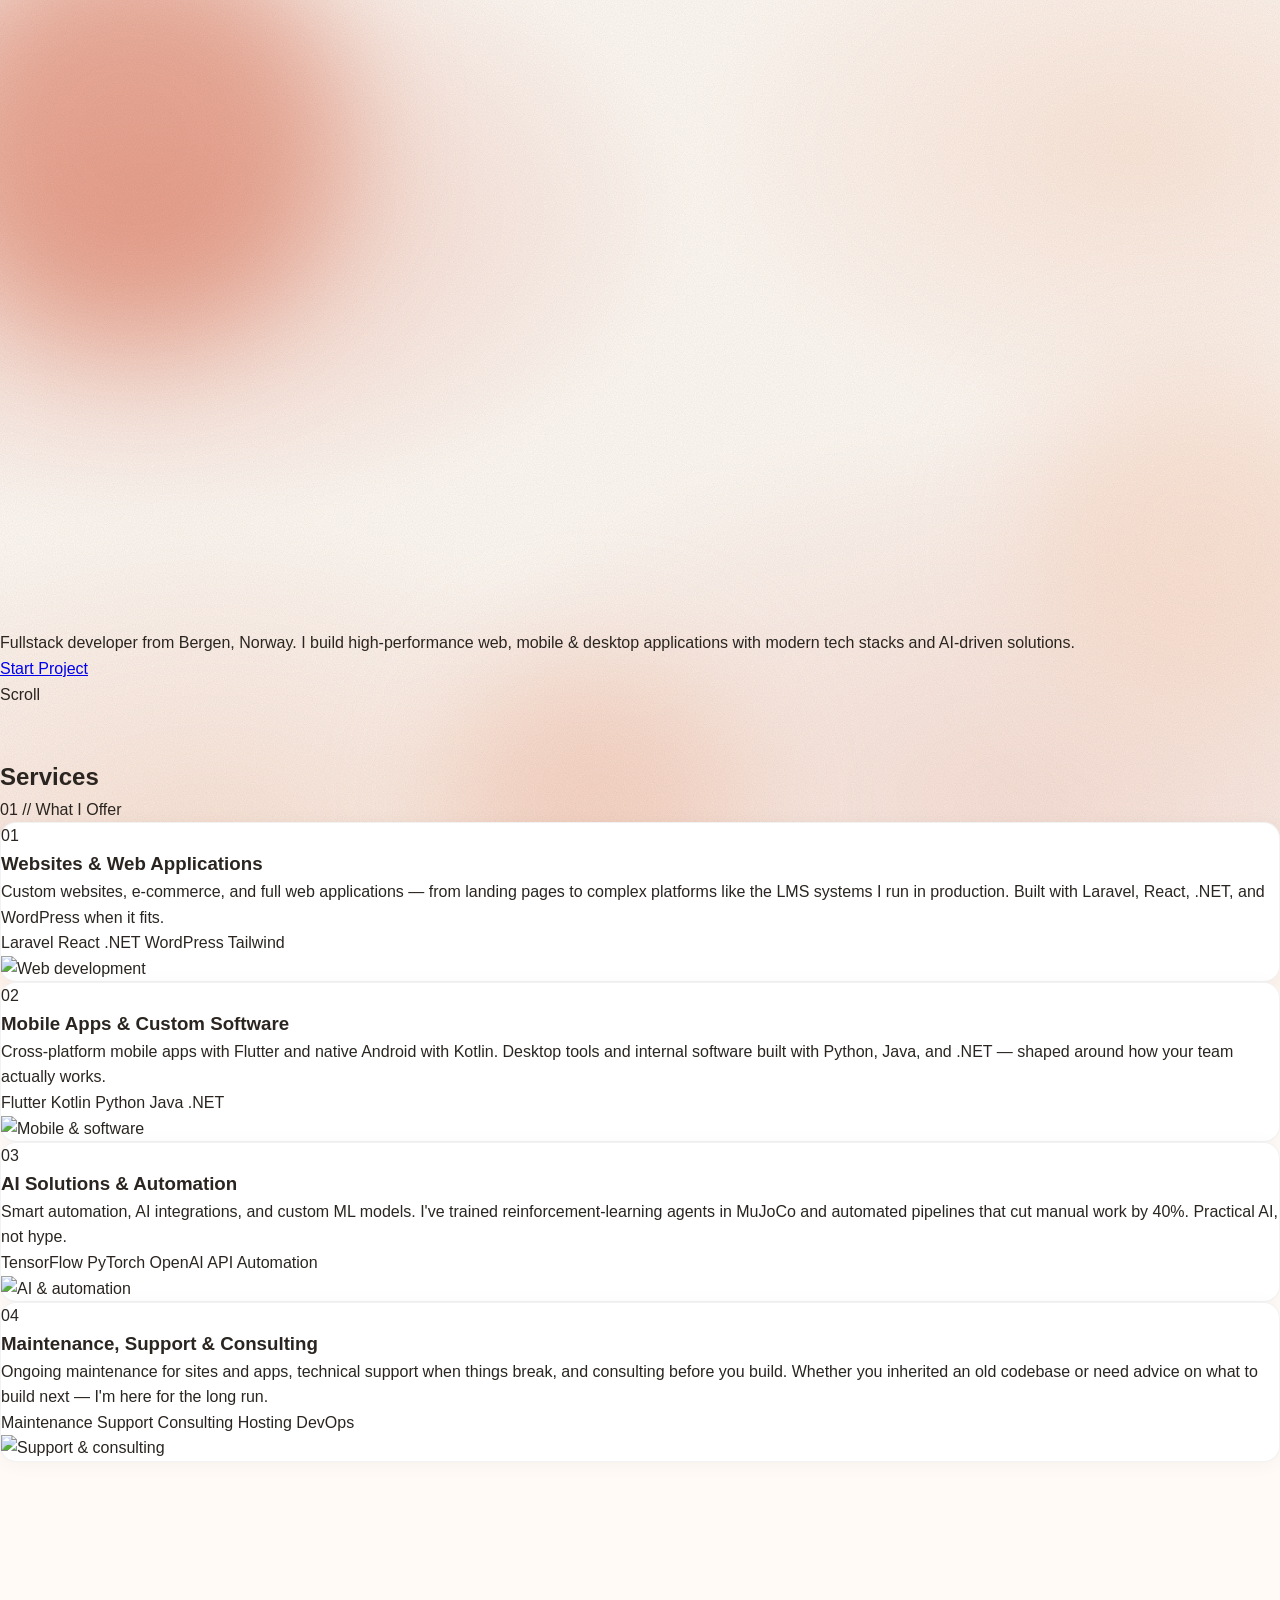
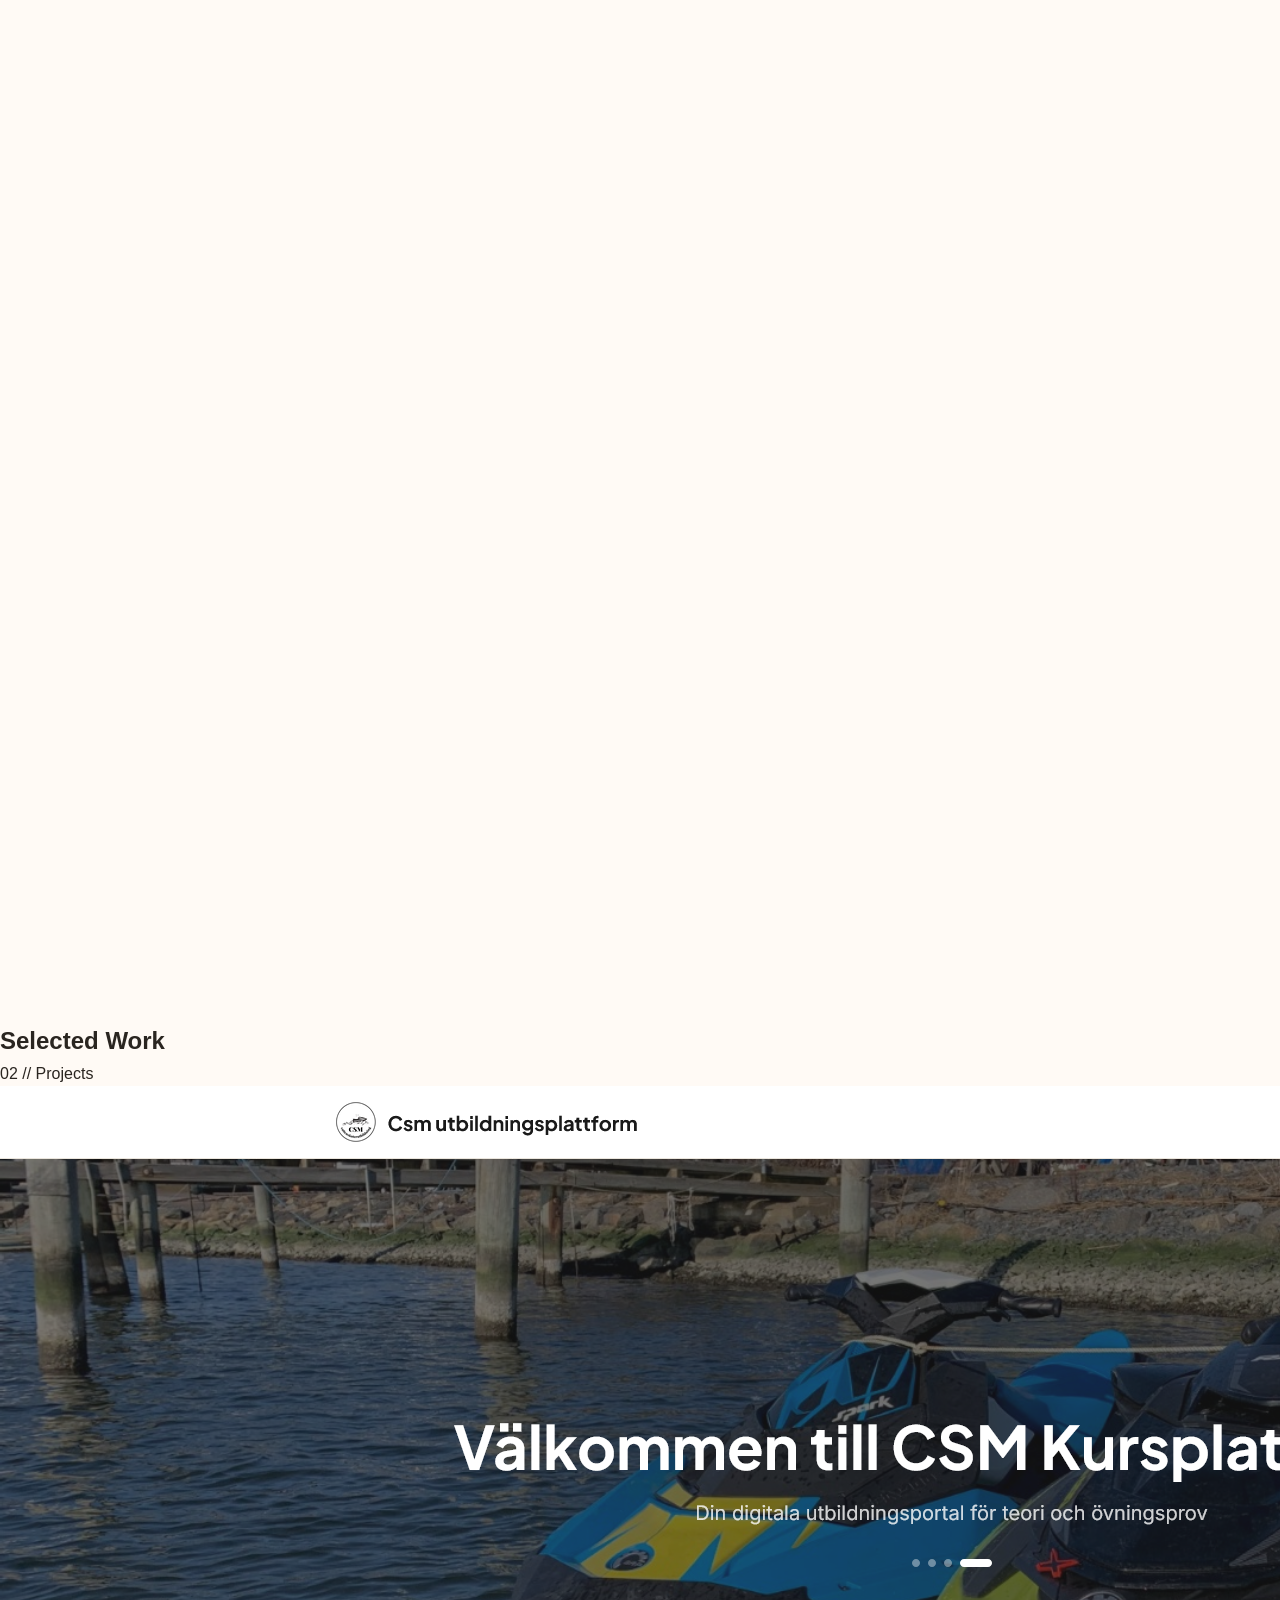
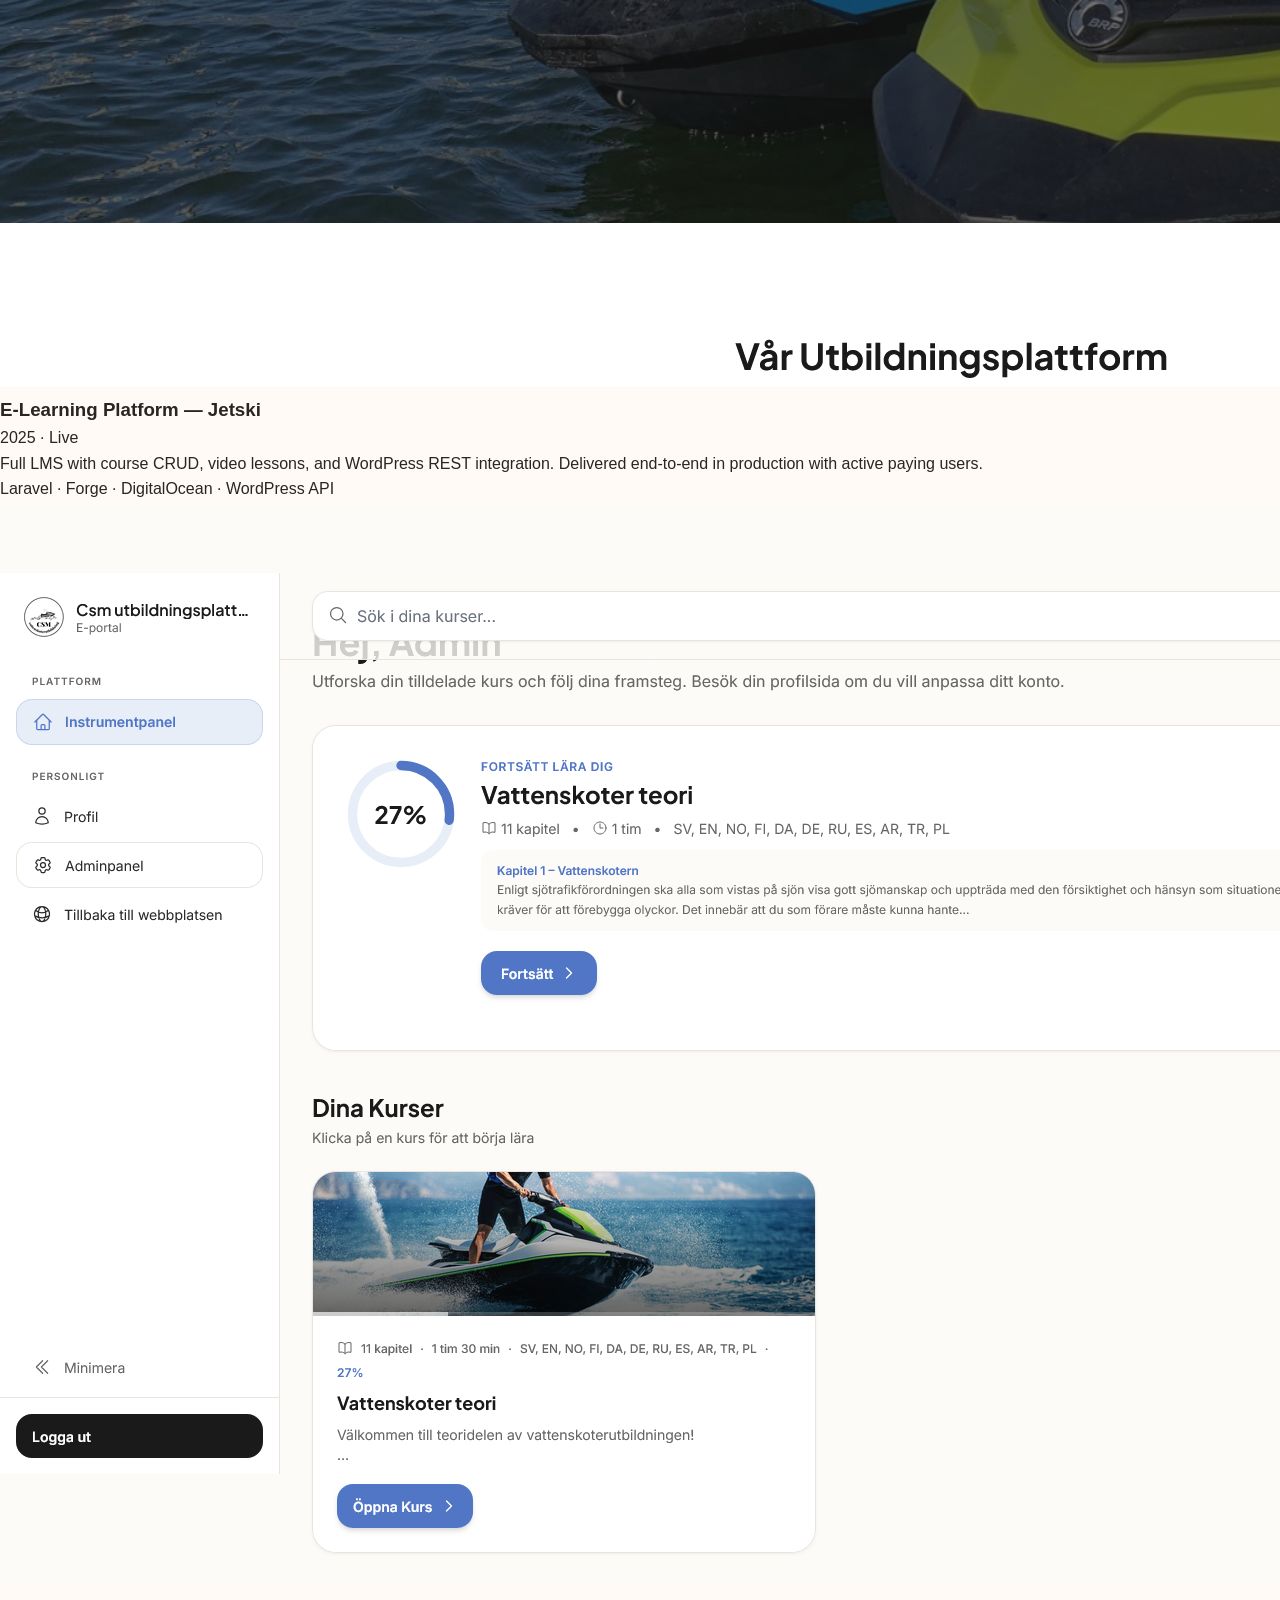
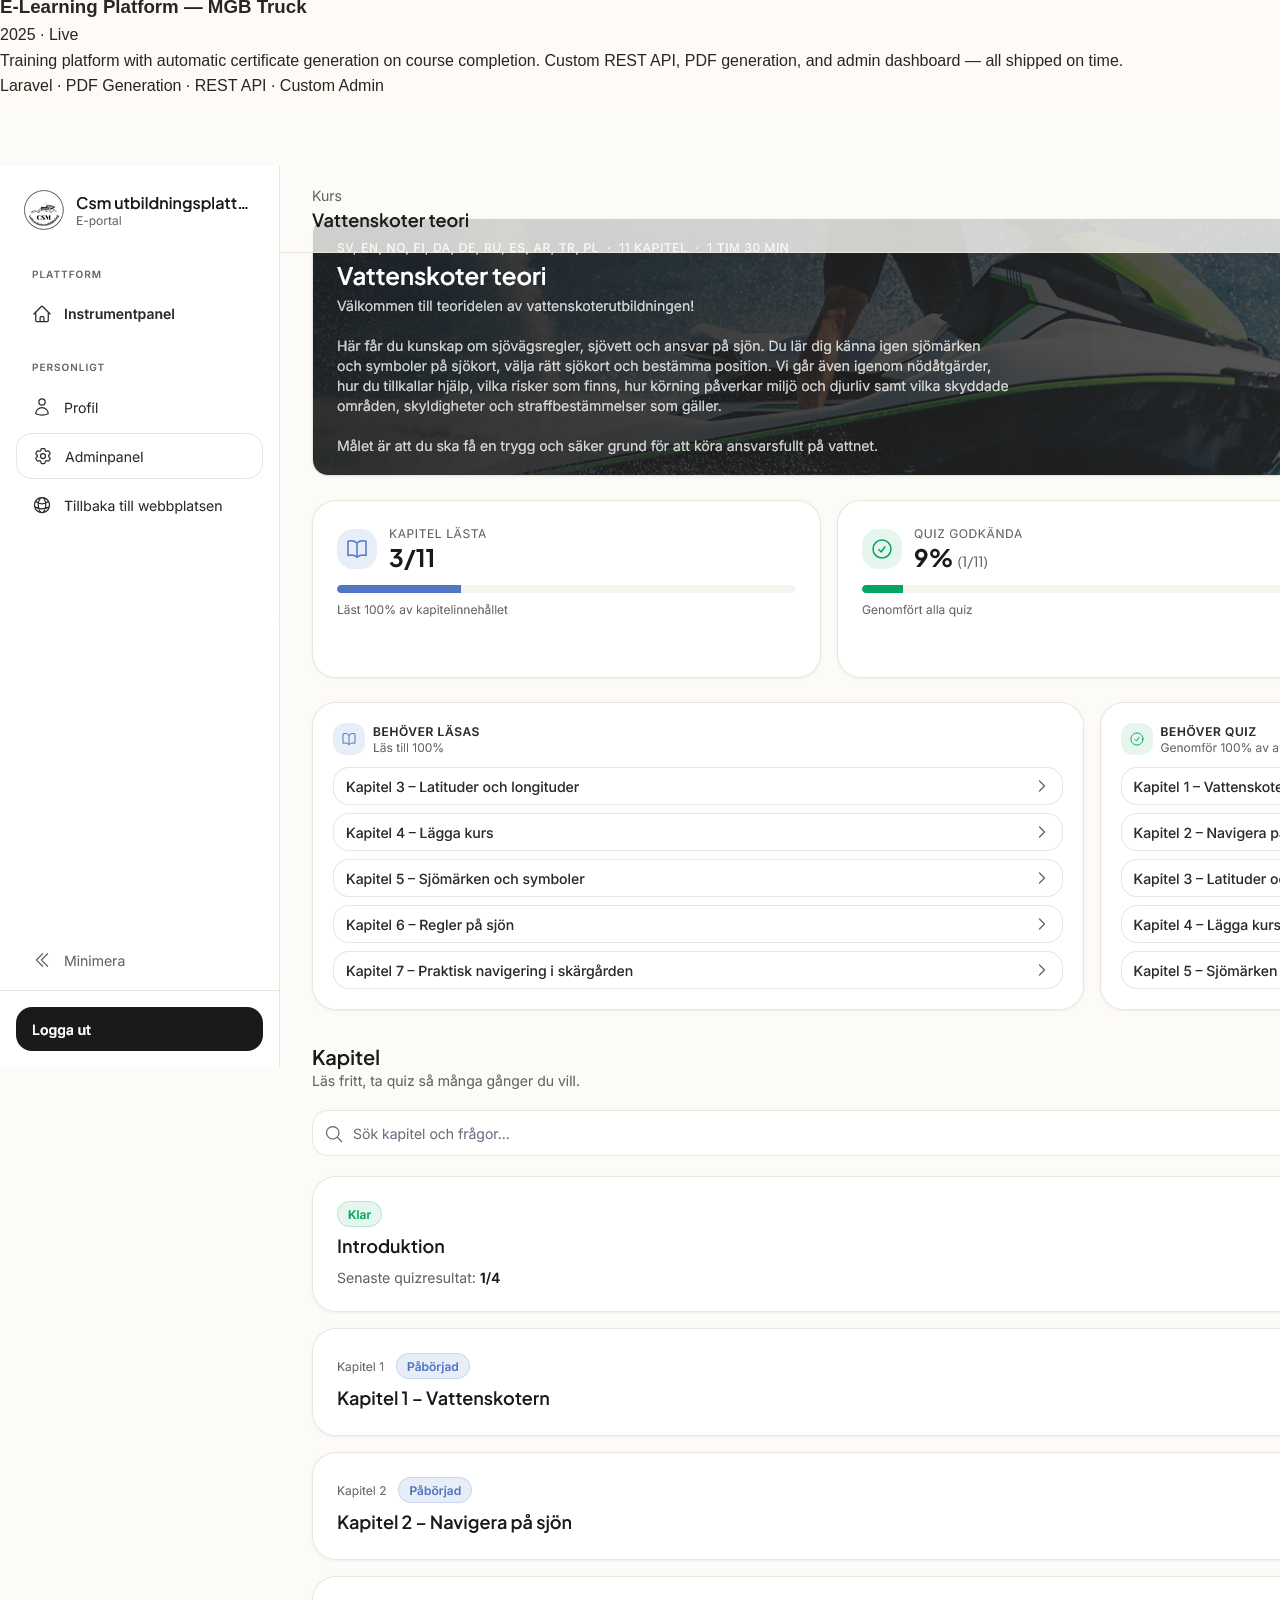
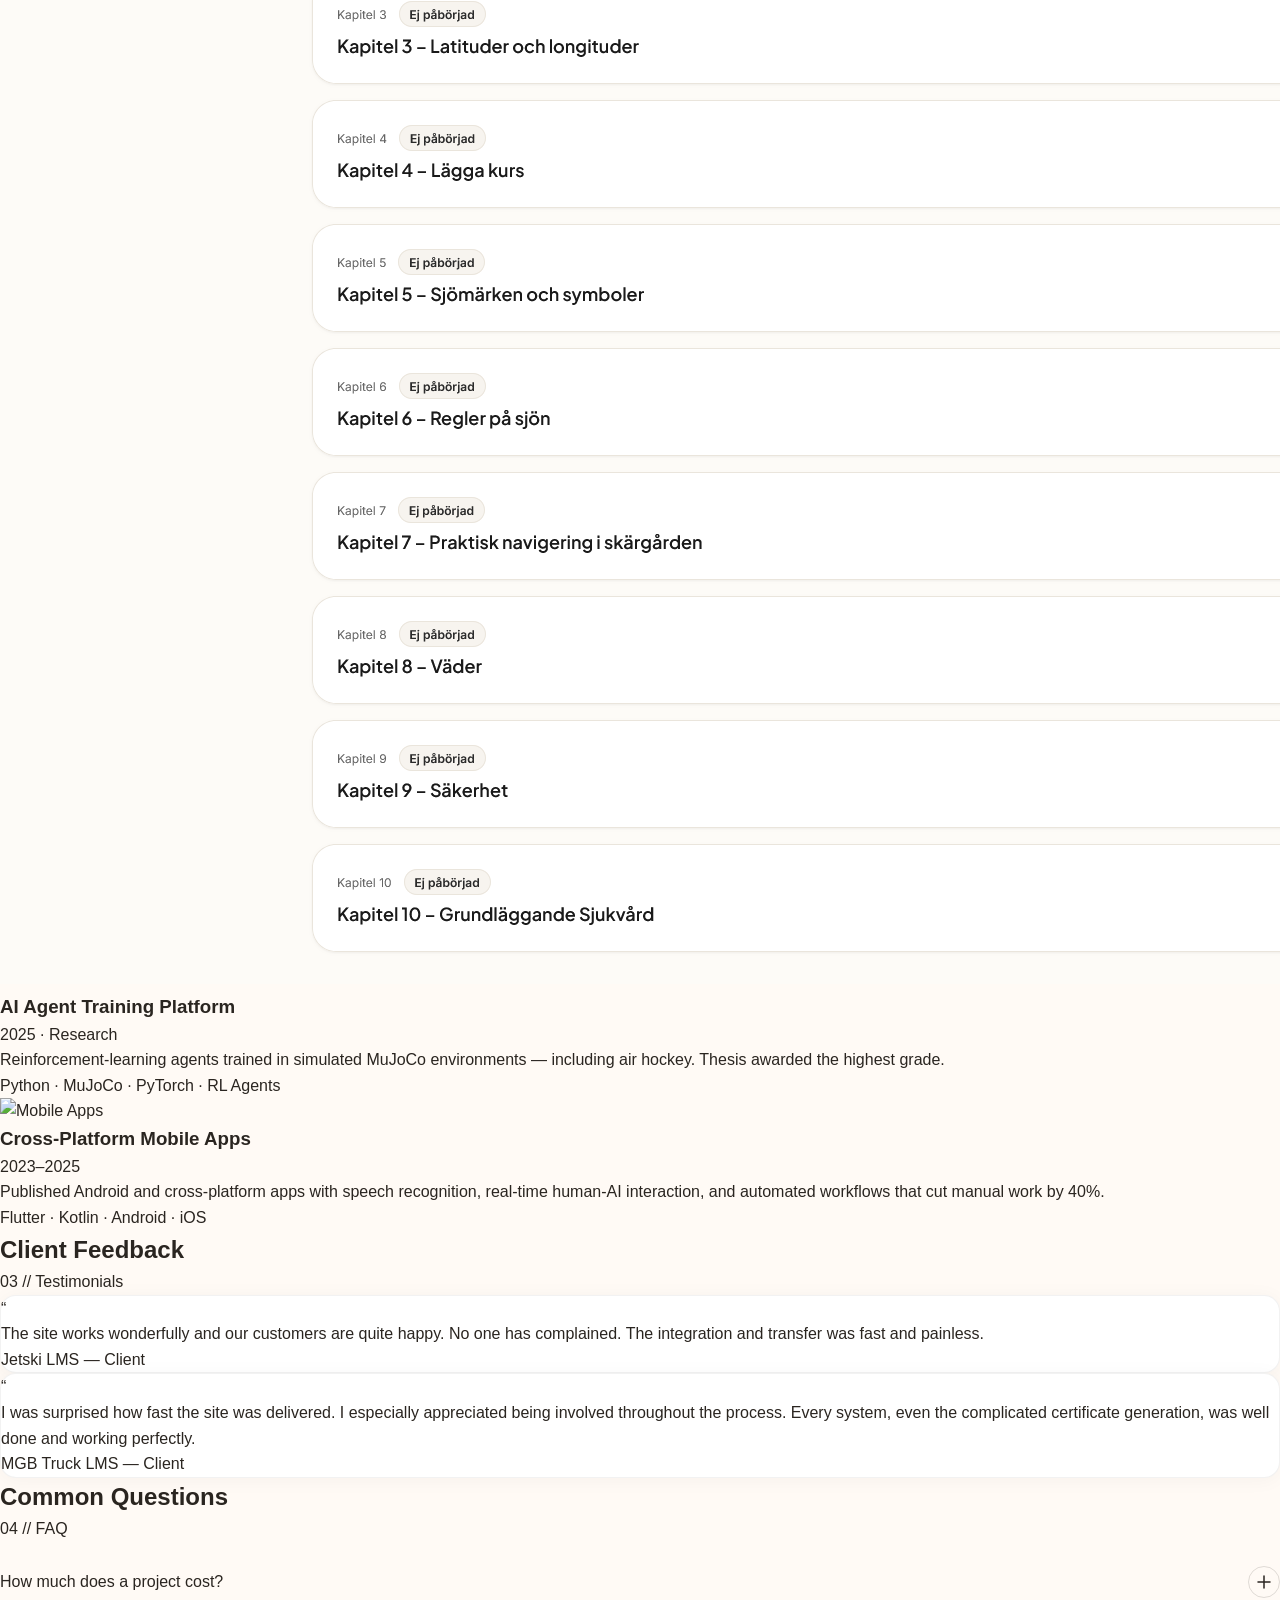
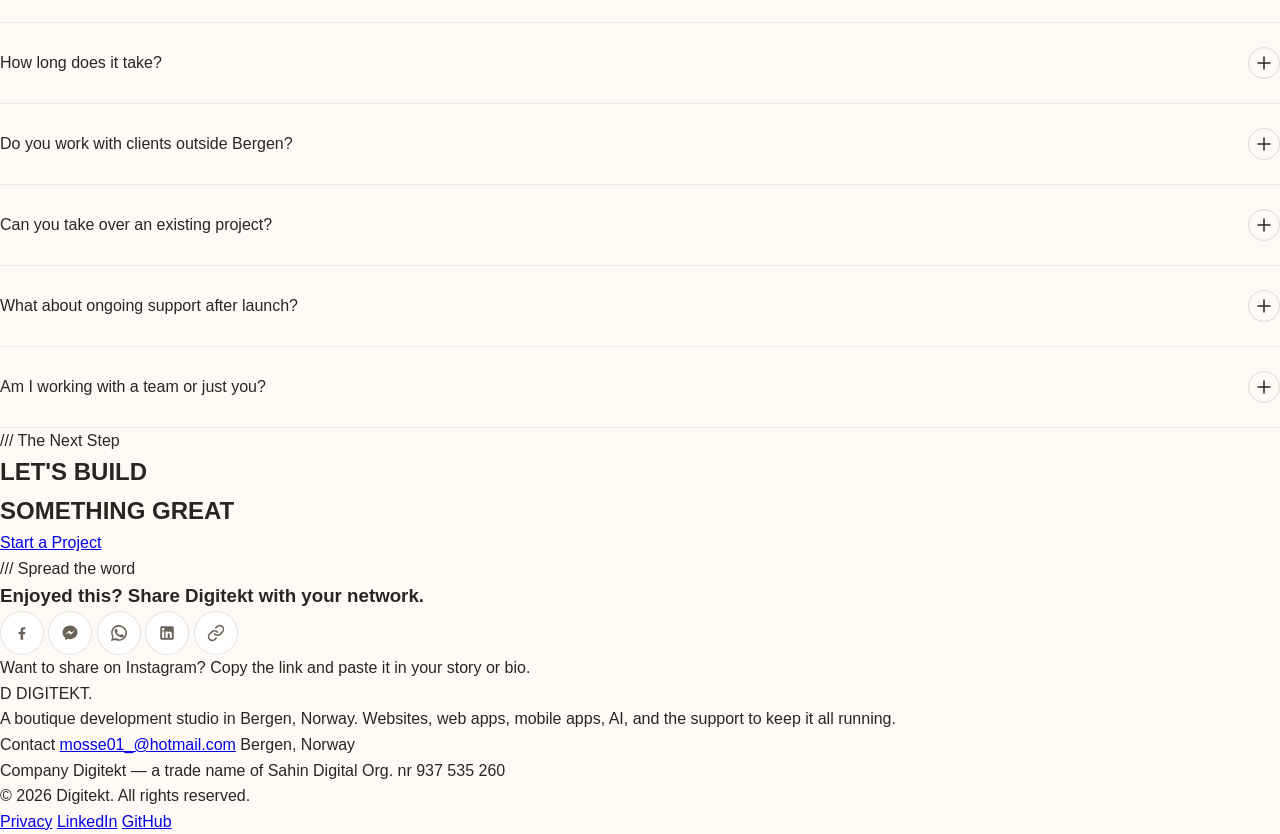
==== index.html @ 0c90d3cd "Add social share buttons and swap hardcoded URLs to digitekt.no Share section above footer with Face" ====
<!DOCTYPE html>
<html lang="en">
<head>
  <meta charset="UTF-8" />
  <meta name="viewport" content="width=device-width, initial-scale=1.0" />
  <title>Digitekt — Websites, Web Apps & Software, Crafted in Bergen</title>
  <meta name="description" content="Digitekt is a boutique development studio in Bergen, Norway. I build websites, web apps, mobile apps, and custom software — with maintenance, support, and consulting along the way." />
  <meta property="og:title" content="Digitekt — Development Studio in Bergen" />
  <meta property="og:description" content="Websites, web apps, mobile apps, AI solutions, and ongoing support — built by a Norwegian developer who cares." />
  <meta property="og:type" content="website" />
  <meta property="og:image" content="https://digitekt.no/og-image.png" />
  <meta property="og:image:width" content="1200" />
  <meta property="og:image:height" content="630" />
  <meta property="og:url" content="https://digitekt.no/" />
  <meta name="twitter:card" content="summary_large_image" />
  <link rel="canonical" href="https://digitekt.no/" />

  <!-- Structured Data: Organization + LocalBusiness + Person -->
  <script type="application/ld+json">
  {
    "@context": "https://schema.org",
    "@graph": [
      {
        "@type": "Organization",
        "@id": "https://digitekt.no/#organization",
        "name": "Digitekt",
        "legalName": "Sahin Digital",
        "alternateName": ["Sahin Digital", "Digitekt by Sahin Digital"],
        "url": "https://digitekt.no/",
        "logo": "https://digitekt.no/og-image.png",
        "foundingDate": "2025",
        "founder": { "@id": "https://digitekt.no/#person" },
        "taxID": "937 535 260",
        "vatID": "NO937535260",
        "email": "mosse01_@hotmail.com",
        "address": {
          "@type": "PostalAddress",
          "addressLocality": "Bergen",
          "addressCountry": "NO"
        },
        "sameAs": [
          "https://www.linkedin.com/in/mustafa-sahin-3a18521b3/",
          "https://github.com/Mosse-hiof"
        ]
      },
      {
        "@type": "LocalBusiness",
        "@id": "https://digitekt.no/#localbusiness",
        "name": "Digitekt",
        "legalName": "Sahin Digital",
        "image": "https://digitekt.no/og-image.png",
        "url": "https://digitekt.no/",
        "email": "mosse01_@hotmail.com",
        "priceRange": "$$",
        "address": {
          "@type": "PostalAddress",
          "addressLocality": "Bergen",
          "addressCountry": "NO"
        },
        "areaServed": [
          { "@type": "Country", "name": "Norway" },
          { "@type": "Place", "name": "Remote / Worldwide" }
        ]
      },
      {
        "@type": "Person",
        "@id": "https://digitekt.no/#person",
        "name": "Mustafa Sahin",
        "jobTitle": "Fullstack Developer & Founder",
        "worksFor": { "@id": "https://digitekt.no/#organization" },
        "url": "https://digitekt.no/",
        "sameAs": [
          "https://www.linkedin.com/in/mustafa-sahin-3a18521b3/",
          "https://github.com/Mosse-hiof"
        ]
      },
      {
        "@type": "WebSite",
        "@id": "https://digitekt.no/#website",
        "url": "https://digitekt.no/",
        "name": "Digitekt",
        "publisher": { "@id": "https://digitekt.no/#organization" },
        "inLanguage": ["en", "no"]
      }
    ]
  }
  </script>

  <!-- Favicon -->
  <link rel="icon" href="data:image/svg+xml,<svg xmlns='http://www.w3.org/2000/svg' viewBox='0 0 100 100'><rect width='100' height='100' rx='22' fill='%23E07A5F'/><text x='50' y='72' font-size='62' font-weight='700' text-anchor='middle' fill='%23FFFAF5' font-family='sans-serif'>D</text></svg>" />

  <!-- Tailwind CSS CDN -->
  <script src="https://cdn.tailwindcss.com"></script>

  <!-- Fonts: Clash Display + General Sans from Fontshare -->
  <link href="https://api.fontshare.com/v2/css?f[]=clash-display@200,300,400,500,600,700&f[]=general-sans@200,300,400,500,600,700&display=swap" rel="stylesheet" />

  <script>
    tailwind.config = {
      theme: {
        extend: {
          colors: {
            cream: '#FFFAF5',
            sand: '#F5EDE4',
            peach: '#FBD8C4',
            apricot: '#F5C5AF',
            ink: '#2A2520',
            stone: '#8A8178',
            coral: '#E07A5F',
            'coral-dark': '#C4654D',
          },
          fontFamily: {
            clash: ['"Clash Display"', 'sans-serif'],
            sans: ['"General Sans"', 'sans-serif'],
          },
        },
      },
    };
  </script>

  <style>
    *, *::before, *::after { margin: 0; padding: 0; box-sizing: border-box; }

    html { scroll-behavior: smooth; }

    body {
      background: #FFFAF5;
      color: #2A2520;
      font-family: 'General Sans', sans-serif;
      overflow-x: hidden;
      font-size: 16px;
      line-height: 1.6;
    }

    /* Accessible focus ring for keyboard users */
    *:focus-visible {
      outline: 2px solid #E07A5F;
      outline-offset: 3px;
      border-radius: 4px;
    }

    a, button { -webkit-tap-highlight-color: transparent; }

    ::selection {
      background: #E07A5F;
      color: #FFFAF5;
    }

    /* ── Scrollbar ── */
    ::-webkit-scrollbar { width: 6px; }
    ::-webkit-scrollbar-track { background: #FFFAF5; }
    ::-webkit-scrollbar-thumb { background: #D4CBC2; border-radius: 3px; }
    ::-webkit-scrollbar-thumb:hover { background: #E07A5F; }

    /* ── Scroll Reveal ── */
    .reveal {
      opacity: 0;
      transform: translateY(40px);
      transition: opacity 0.8s cubic-bezier(0.16, 1, 0.3, 1), transform 0.8s cubic-bezier(0.16, 1, 0.3, 1);
    }

    .reveal.active {
      opacity: 1;
      transform: translateY(0);
    }

    /* ── Hero Gradient Mesh ── */
    .hero-mesh {
      position: absolute;
      inset: -10%;
      background:
        radial-gradient(ellipse 55% 45% at 18% 28%, rgba(224,122,95,0.32), transparent 65%),
        radial-gradient(ellipse 45% 40% at 82% 22%, rgba(251,216,196,0.55), transparent 65%),
        radial-gradient(ellipse 65% 55% at 75% 82%, rgba(224,122,95,0.20), transparent 65%),
        radial-gradient(ellipse 50% 50% at 22% 88%, rgba(245,197,175,0.45), transparent 65%),
        #FFFAF5;
      animation: meshDrift 22s ease-in-out infinite alternate;
      filter: blur(20px);
    }

    @keyframes meshDrift {
      0%   { transform: translate(0, 0) scale(1); }
      50%  { transform: translate(-2%, 1.5%) scale(1.04); }
      100% { transform: translate(2%, -1.5%) scale(1.02); }
    }

    /* Subtle grain texture over the mesh for depth */
    .hero-grain {
      position: absolute;
      inset: 0;
      opacity: 0.25;
      mix-blend-mode: multiply;
      pointer-events: none;
      background-image: url("data:image/svg+xml;utf8,<svg xmlns='http://www.w3.org/2000/svg' width='200' height='200'><filter id='n'><feTurbulence type='fractalNoise' baseFrequency='0.9' numOctaves='2' stitchTiles='stitch'/><feColorMatrix values='0 0 0 0 0.16 0 0 0 0 0.14 0 0 0 0 0.12 0 0 0 0.5 0'/></filter><rect width='100%' height='100%' filter='url(%23n)'/></svg>");
    }

    /* Soft floating orbs for extra life */
    .hero-orb {
      position: absolute;
      border-radius: 50%;
      filter: blur(60px);
      opacity: 0.55;
      animation: orbFloat 14s ease-in-out infinite alternate;
    }
    .hero-orb.orb-1 { width: 420px; height: 420px; background: #E07A5F; top: -8%; left: -6%; }
    .hero-orb.orb-2 { width: 360px; height: 360px; background: #FBD8C4; top: 40%; right: -8%; animation-delay: -4s; animation-duration: 18s; }
    .hero-orb.orb-3 { width: 300px; height: 300px; background: #F5C5AF; bottom: -6%; left: 35%; animation-delay: -8s; animation-duration: 20s; }

    @keyframes orbFloat {
      0%   { transform: translate(0, 0) scale(1); }
      100% { transform: translate(40px, -30px) scale(1.08); }
    }

    /* ── Marquee ── */
    @keyframes marqueeScroll {
      0% { transform: translateX(0); }
      100% { transform: translateX(-50%); }
    }

    .marquee-track {
      animation: marqueeScroll 20s linear infinite;
    }

    /* ── Vertical Text Scroller ── */
    .scroller-mask {
      height: 1.15em;
      overflow: hidden;
      display: inline-block;
      vertical-align: bottom;
    }

    .scroller-inner {
      transition: transform 0.4s cubic-bezier(0.76, 0, 0.24, 1);
    }

    /* ── Page Transitions ── */
    .view-container {
      transition: opacity 0.4s ease;
    }

    .view-container.hidden {
      display: none !important;
    }

    /* ── Magnetic Button ── */
    .magnetic-btn {
      transition: transform 0.3s cubic-bezier(0.23, 1, 0.32, 1);
    }

    /* ── Project Card Hover ── */
    .project-img {
      transition: transform 0.6s ease;
    }

    .project-card:hover .project-img {
      transform: scale(1.03);
    }

    .project-card:hover .project-arrow {
      transform: rotate(-45deg);
      color: #E07A5F;
    }

    .project-arrow {
      transition: transform 0.3s ease, color 0.3s ease;
    }

    /* ── Warm Cards ── */
    .warm-card {
      background: #FFFFFF;
      border: 1px solid rgba(42,37,32,0.06);
      border-radius: 16px;
      box-shadow: 0 2px 20px rgba(42,37,32,0.04);
      transition: box-shadow 0.4s ease, transform 0.4s ease;
    }

    .warm-card:hover {
      box-shadow: 0 8px 40px rgba(224,122,95,0.10);
      transform: translateY(-2px);
    }

    /* ── About Image ── */
    .about-portrait {
      filter: brightness(0.95) saturate(1.05);
    }

    /* ── Contact Form ── */
    .contact-overlay {
      opacity: 0;
      pointer-events: none;
      transition: opacity 0.4s ease;
    }

    .contact-overlay.open {
      opacity: 1;
      pointer-events: all;
    }

    .contact-panel {
      transform: translateY(40px);
      transition: transform 0.5s cubic-bezier(0.16, 1, 0.3, 1);
    }

    .contact-overlay.open .contact-panel {
      transform: translateY(0);
    }

    .form-input {
      background: transparent;
      border: 1px solid rgba(42,37,32,0.12);
      color: #2A2520;
      padding: 14px 18px;
      font-family: 'General Sans', sans-serif;
      font-size: 15px;
      width: 100%;
      border-radius: 10px;
      transition: border-color 0.3s ease;
      outline: none;
    }

    .form-input:focus {
      border-color: #E07A5F;
    }

    .form-input::placeholder {
      color: #B5AEA6;
    }

    /* ── Timeline ── */
    .timeline-item {
      position: relative;
      padding-left: 28px;
    }

    .timeline-item::before {
      content: '';
      position: absolute;
      left: 0;
      top: 8px;
      width: 8px;
      height: 8px;
      background: #E07A5F;
      border-radius: 50%;
    }

    .timeline-item::after {
      content: '';
      position: absolute;
      left: 3px;
      top: 20px;
      width: 1px;
      height: calc(100% - 8px);
      background: rgba(42,37,32,0.08);
    }

    .timeline-item:last-child::after {
      display: none;
    }

    /* ── Nav ── */
    nav {
      backdrop-filter: blur(12px);
      -webkit-backdrop-filter: blur(12px);
    }

    /* ── Share Buttons ── */
    .share-btn {
      width: 44px;
      height: 44px;
      border-radius: 50%;
      border: 1px solid rgba(42,37,32,0.12);
      background: white;
      color: #6B6259;
      display: inline-flex;
      align-items: center;
      justify-content: center;
      transition: transform 0.25s ease, background 0.25s ease, color 0.25s ease, border-color 0.25s ease, box-shadow 0.25s ease;
      cursor: pointer;
    }

    .share-btn:hover {
      background: #E07A5F;
      color: white;
      border-color: #E07A5F;
      transform: translateY(-3px);
      box-shadow: 0 6px 20px rgba(224,122,95,0.25);
    }

    .share-btn svg { width: 18px; height: 18px; }

    .copy-toast {
      position: fixed;
      bottom: 40px;
      left: 50%;
      transform: translateX(-50%) translateY(20px);
      background: #2A2520;
      color: #FFFAF5;
      padding: 12px 24px;
      border-radius: 999px;
      font-size: 14px;
      font-weight: 500;
      opacity: 0;
      pointer-events: none;
      transition: opacity 0.3s ease, transform 0.3s ease;
      z-index: 100;
    }

    .copy-toast.show {
      opacity: 1;
      transform: translateX(-50%) translateY(0);
    }

    /* ── FAQ Accordion ── */
    .faq-item {
      border-bottom: 1px solid rgba(42,37,32,0.08);
    }

    .faq-item summary {
      list-style: none;
      cursor: pointer;
      padding: 24px 0;
      display: flex;
      align-items: center;
      justify-content: space-between;
      gap: 20px;
      transition: color 0.2s ease;
    }

    .faq-item summary::-webkit-details-marker { display: none; }

    .faq-item summary:hover { color: #E07A5F; }

    .faq-item .faq-icon {
      flex-shrink: 0;
      width: 32px;
      height: 32px;
      border-radius: 50%;
      border: 1px solid rgba(42,37,32,0.15);
      display: flex;
      align-items: center;
      justify-content: center;
      transition: transform 0.3s ease, background 0.3s ease, border-color 0.3s ease, color 0.3s ease;
      color: #2A2520;
    }

    .faq-item[open] .faq-icon {
      transform: rotate(45deg);
      background: #E07A5F;
      border-color: #E07A5F;
      color: white;
    }

    .faq-item .faq-body {
      padding: 0 0 28px 0;
      max-width: 780px;
      color: #6B6259;
      line-height: 1.7;
    }

    /* ── Mobile Nav ── */
    .mobile-nav-toggle { display: none; }

    @media (max-width: 768px) {
      .desktop-nav { display: none !important; }
      .mobile-nav-toggle { display: flex !important; }

      .mobile-menu {
        position: fixed;
        inset: 0;
        background: #FFFAF5;
        z-index: 45;
        display: flex;
        flex-direction: column;
        align-items: center;
        justify-content: center;
        gap: 32px;
        opacity: 0;
        pointer-events: none;
        transition: opacity 0.3s ease;
      }

      .mobile-menu.open {
        opacity: 1;
        pointer-events: all;
      }

      .mobile-menu a {
        font-family: 'Clash Display', sans-serif;
        font-weight: 600;
        font-size: 28px;
        letter-spacing: -0.5px;
      }

      .hero-orb.orb-1 { width: 280px; height: 280px; }
      .hero-orb.orb-2 { width: 240px; height: 240px; }
      .hero-orb.orb-3 { width: 200px; height: 200px; }

      nav .brand-text-sd { font-size: 14px; }
    }
  </style>
</head>

<body class="bg-cream text-ink font-sans antialiased">

  <!-- ═══════════════════════════════ CONTACT OVERLAY ═══════════════════════════════ -->
  <div id="contact-overlay" class="contact-overlay fixed inset-0 z-[60] bg-cream/[0.97] flex items-center justify-center px-6">
    <div class="contact-panel w-full max-w-lg bg-white border border-ink/5 rounded-2xl p-8 md:p-12 shadow-xl">
      <div class="flex items-center justify-between mb-10">
        <h2 class="font-clash font-bold text-3xl md:text-4xl" data-i18n="contact_title">Start a Project</h2>
        <button onclick="closeContact()" class="text-stone hover:text-coral transition-colors text-2xl leading-none">&times;</button>
      </div>
      <form id="contact-form" name="contact" method="POST" data-netlify="true" netlify-honeypot="bot-field" class="space-y-5" onsubmit="handleSubmit(event)">
        <input type="hidden" name="form-name" value="contact" />
        <p class="hidden" aria-hidden="true">
          <label>Don't fill this out if you're human: <input name="bot-field" /></label>
        </p>
        <div>
          <label class="text-xs tracking-widest uppercase text-stone block mb-2" data-i18n="form_name">Your Name</label>
          <input type="text" name="name" required class="form-input" placeholder="John Doe" data-i18n-placeholder="ph_name" />
        </div>
        <div>
          <label class="text-xs tracking-widest uppercase text-stone block mb-2" data-i18n="form_email">Email Address</label>
          <input type="email" name="email" required class="form-input" placeholder="you@company.com" data-i18n-placeholder="ph_email" />
        </div>
        <div>
          <label class="text-xs tracking-widest uppercase text-stone block mb-2" data-i18n="form_message">Tell me about your project</label>
          <textarea name="message" rows="5" required class="form-input resize-none" placeholder="I need help with..." data-i18n-placeholder="ph_message"></textarea>
        </div>
        <button type="submit" class="magnetic-btn w-full py-4 bg-coral text-white font-clash font-semibold text-sm tracking-widest uppercase rounded-xl transition-all duration-300 hover:bg-coral-dark hover:shadow-lg">
          <span data-i18n="form_send">Send Message</span>
        </button>
        <p class="text-stone text-xs text-center mt-4" data-i18n="form_reply">I'll get back to you within 24 hours.</p>
      </form>
      <div id="form-success" class="hidden text-center py-12">
        <span class="text-coral text-5xl block mb-4">&#10003;</span>
        <h3 class="font-clash font-bold text-2xl mb-2" data-i18n="form_success_title">Message Sent!</h3>
        <p class="text-stone" data-i18n="form_success_desc">I'll get back to you as soon as possible.</p>
      </div>
    </div>
  </div>

  <!-- ═══════════════════════════════ NAVIGATION ═══════════════════════════════ -->
  <nav class="fixed top-0 left-0 w-full z-50 px-6 md:px-12 py-5 flex items-center justify-between bg-cream/80">
    <a href="#" onclick="navigate('home-view'); return false;" class="font-clash font-bold text-xl tracking-tight flex items-center gap-2">
      <span class="inline-flex items-center justify-center w-8 h-8 bg-coral text-white rounded-lg text-sm font-bold tracking-tight">D</span>
      DIGITEKT<span class="text-coral">.</span>
    </a>
    <span class="hidden md:inline-flex items-center gap-2 text-xs tracking-widest uppercase text-coral border border-coral/30 px-3 py-1 rounded-full ml-4" data-i18n="open_for_work">
      <span class="w-2 h-2 bg-coral rounded-full animate-pulse"></span>
      Accepting New Projects
    </span>
    <div class="desktop-nav flex items-center gap-8">
      <a href="#" onclick="navigate('home-view'); return false;" class="text-sm font-medium tracking-widest uppercase hover:text-coral transition-colors duration-300" data-nav="home" data-i18n="nav_home">Home</a>
      <a href="#" onclick="navigate('about-view'); return false;" class="text-sm font-medium tracking-widest uppercase hover:text-coral transition-colors duration-300" data-nav="about" data-i18n="nav_about">About Me</a>
      <a href="CV_Mustafa.pdf" target="_blank" class="text-sm font-medium tracking-widest uppercase hover:text-coral transition-colors duration-300" data-i18n="nav_cv">CV</a>
      <a href="#" onclick="openContact(); return false;" class="text-sm font-medium tracking-widest uppercase border border-ink/15 px-5 py-2 rounded-full hover:bg-coral hover:text-white hover:border-coral transition-all duration-300" data-i18n="nav_contact">Contact</a>
      <button onclick="toggleLang()" class="text-xs font-medium tracking-widest uppercase text-stone hover:text-coral transition-colors duration-300" id="lang-toggle" title="Switch language">EN</button>
    </div>

    <button class="mobile-nav-toggle items-center justify-center w-10 h-10" onclick="toggleMobileMenu()" aria-label="Menu">
      <svg id="burger-icon" width="22" height="22" viewBox="0 0 22 22" fill="none">
        <path d="M3 7H19M3 15H19" stroke="currentColor" stroke-width="1.5" stroke-linecap="round"/>
      </svg>
    </button>
  </nav>

  <!-- Mobile Menu Overlay -->
  <div id="mobile-menu" class="mobile-menu">
    <a href="#" onclick="navigate('home-view'); closeMobileMenu(); return false;" data-i18n="nav_home">Home</a>
    <a href="#" onclick="navigate('about-view'); closeMobileMenu(); return false;" data-i18n="nav_about">About Me</a>
    <a href="CV_Mustafa.pdf" target="_blank" onclick="closeMobileMenu()" data-i18n="nav_cv">CV</a>
    <a href="#" onclick="openContact(); closeMobileMenu(); return false;" data-i18n="nav_contact">Contact</a>
    <button onclick="toggleLang()" class="text-xs font-medium tracking-widest uppercase text-stone hover:text-coral transition-colors duration-300 mt-4" title="Switch language">
      <span id="lang-toggle-mobile">EN</span>
    </button>
  </div>

  <!-- ═══════════════════════════════ HOME VIEW ═══════════════════════════════ -->
  <div id="home-view" class="view-container">

    <!-- ── Hero Section ── -->
    <section class="relative h-screen w-full overflow-hidden flex flex-col items-center justify-center pb-20">
      <!-- Animated Gradient Mesh Background -->
      <div class="absolute inset-0 z-0 overflow-hidden">
        <div class="hero-mesh"></div>
        <div class="hero-orb orb-1"></div>
        <div class="hero-orb orb-2"></div>
        <div class="hero-orb orb-3"></div>
        <div class="hero-grain"></div>
      </div>

      <!-- Hero Content -->
      <div class="relative z-20 text-center px-4">
        <h1 class="font-clash font-bold text-[11vw] md:text-[7vw] leading-[1.1] tracking-tight">
          <span class="reveal block" data-i18n="hero_make">MAKE YOUR</span>
          <span class="reveal block">
            <span class="scroller-mask">
              <span class="scroller-inner block" id="textScroller">
                <span class="block text-coral">WEB APP</span>
                <span class="block text-[#7C6EAF]">MOBILE APP</span>
                <span class="block text-[#5B9A8B]">DESKTOP APP</span>
                <span class="block text-coral">WEB APP</span>
              </span>
            </span>
          </span>
          <span class="reveal block" data-i18n="hero_vision">VISION COME ALIVE</span>
        </h1>
        <div class="md:translate-x-6">
          <p class="reveal max-w-xl mx-auto mt-6 text-stone text-base md:text-lg leading-relaxed" data-i18n="hero_sub">
            Fullstack developer from Bergen, Norway. I build high-performance web, mobile & desktop applications with modern tech stacks and AI-driven solutions.
          </p>
          <div class="reveal mt-8">
            <a href="#" onclick="openContact(); return false;" class="magnetic-btn inline-block px-8 py-4 bg-coral text-white font-clash font-semibold text-sm tracking-widest uppercase rounded-xl transition-all duration-300 hover:bg-coral-dark hover:shadow-lg" data-i18n="start_project">
              Start Project
            </a>
          </div>
        </div>
      </div>

      <!-- Scroll Indicator -->
      <div class="absolute bottom-6 left-1/2 -translate-x-1/2 z-20 flex flex-col items-center gap-1 reveal">
        <span class="text-[10px] tracking-[0.35em] uppercase text-stone" data-i18n="scroll">Scroll</span>
        <div class="w-px h-6 bg-stone/40 relative overflow-hidden">
          <div class="w-full h-1/2 bg-coral animate-bounce"></div>
        </div>
      </div>
    </section>

    <!-- ── Marquee Section ── -->
    <section class="bg-coral py-4 overflow-hidden relative rounded-none">
      <div class="marquee-track flex whitespace-nowrap">
        <span class="text-white font-clash font-bold text-lg md:text-xl tracking-wide mx-4">PYTHON</span>
        <span class="text-white/50 mx-4">&#9670;</span>
        <span class="text-white font-clash font-bold text-lg md:text-xl tracking-wide mx-4">LARAVEL & PHP</span>
        <span class="text-white/50 mx-4">&#9670;</span>
        <span class="text-white font-clash font-bold text-lg md:text-xl tracking-wide mx-4">REACT & .NET</span>
        <span class="text-white/50 mx-4">&#9670;</span>
        <span class="text-white font-clash font-bold text-lg md:text-xl tracking-wide mx-4">FLUTTER & KOTLIN</span>
        <span class="text-white/50 mx-4">&#9670;</span>
        <span class="text-white font-clash font-bold text-lg md:text-xl tracking-wide mx-4">AI & PYTORCH</span>
        <span class="text-white/50 mx-4">&#9670;</span>
        <span class="text-white font-clash font-bold text-lg md:text-xl tracking-wide mx-4">DOCKER & DIGITALOCEAN</span>
        <span class="text-white/50 mx-4">&#9670;</span>
        <span class="text-white font-clash font-bold text-lg md:text-xl tracking-wide mx-4">WORDPRESS</span>
        <span class="text-white/50 mx-4">&#9670;</span>
        <!-- Duplicate for seamless loop -->
        <span class="text-white font-clash font-bold text-lg md:text-xl tracking-wide mx-4">PYTHON</span>
        <span class="text-white/50 mx-4">&#9670;</span>
        <span class="text-white font-clash font-bold text-lg md:text-xl tracking-wide mx-4">LARAVEL & PHP</span>
        <span class="text-white/50 mx-4">&#9670;</span>
        <span class="text-white font-clash font-bold text-lg md:text-xl tracking-wide mx-4">REACT & .NET</span>
        <span class="text-white/50 mx-4">&#9670;</span>
        <span class="text-white font-clash font-bold text-lg md:text-xl tracking-wide mx-4">FLUTTER & KOTLIN</span>
        <span class="text-white/50 mx-4">&#9670;</span>
        <span class="text-white font-clash font-bold text-lg md:text-xl tracking-wide mx-4">AI & PYTORCH</span>
        <span class="text-white/50 mx-4">&#9670;</span>
        <span class="text-white font-clash font-bold text-lg md:text-xl tracking-wide mx-4">DOCKER & DIGITALOCEAN</span>
        <span class="text-white/50 mx-4">&#9670;</span>
        <span class="text-white font-clash font-bold text-lg md:text-xl tracking-wide mx-4">WORDPRESS</span>
        <span class="text-white/50 mx-4">&#9670;</span>
      </div>
    </section>

    <!-- ── Sticky Cards Section (Expertise) ── -->
    <section class="px-6 md:px-12 py-24">
      <div class="max-w-7xl mx-auto">
        <div class="flex items-baseline justify-between mb-20 reveal">
          <h2 class="font-clash font-bold text-[6vw] md:text-[4vw] leading-none tracking-tight" data-i18n="expertise_title">Services</h2>
          <span class="text-stone text-sm tracking-widest uppercase hidden md:block" data-i18n="expertise_sub">01 // What I Offer</span>
        </div>

        <div class="relative" style="height: 200vh;">
          <!-- Card 01 — Websites & Web Applications -->
          <div class="sticky top-[80px] z-10">
            <div class="warm-card reveal p-8 md:p-12 mb-6 max-w-7xl mx-auto">
              <div class="flex flex-col md:flex-row md:items-start justify-between gap-8">
                <div class="flex-1">
                  <span class="font-clash font-bold text-[5vw] md:text-[3vw] text-ink/10 block mb-4">01</span>
                  <h3 class="font-clash font-semibold text-2xl md:text-4xl mb-4" data-i18n="card1_title">Websites & Web Applications</h3>
                  <p class="text-stone leading-relaxed max-w-lg text-base md:text-lg" data-i18n="card1_desc">
                    Custom websites, e-commerce, and full web applications — from landing pages to complex platforms like the LMS systems I run in production. Built with Laravel, React, .NET, and WordPress when it fits.
                  </p>
                  <div class="flex flex-wrap gap-3 mt-6">
                    <span class="text-xs tracking-wider uppercase border border-ink/10 px-4 py-2 rounded-full text-stone">Laravel</span>
                    <span class="text-xs tracking-wider uppercase border border-ink/10 px-4 py-2 rounded-full text-stone">React</span>
                    <span class="text-xs tracking-wider uppercase border border-ink/10 px-4 py-2 rounded-full text-stone">.NET</span>
                    <span class="text-xs tracking-wider uppercase border border-ink/10 px-4 py-2 rounded-full text-stone">WordPress</span>
                    <span class="text-xs tracking-wider uppercase border border-ink/10 px-4 py-2 rounded-full text-stone">Tailwind</span>
                  </div>
                </div>
                <div class="w-full md:w-80 h-48 overflow-hidden rounded-xl">
                  <img src="https://images.unsplash.com/photo-1551650975-87deedd944c3?w=600&q=80" alt="Web development" class="w-full h-full object-cover project-img" />
                </div>
              </div>
            </div>
          </div>

          <!-- Card 02 — Mobile & Software -->
          <div class="sticky top-[100px] z-20">
            <div class="warm-card reveal p-8 md:p-12 mb-6 max-w-7xl mx-auto">
              <div class="flex flex-col md:flex-row md:items-start justify-between gap-8">
                <div class="flex-1">
                  <span class="font-clash font-bold text-[5vw] md:text-[3vw] text-ink/10 block mb-4">02</span>
                  <h3 class="font-clash font-semibold text-2xl md:text-4xl mb-4" data-i18n="card2_title">Mobile Apps & Custom Software</h3>
                  <p class="text-stone leading-relaxed max-w-lg text-base md:text-lg" data-i18n="card2_desc">
                    Cross-platform mobile apps with Flutter and native Android with Kotlin. Desktop tools and internal software built with Python, Java, and .NET — shaped around how your team actually works.
                  </p>
                  <div class="flex flex-wrap gap-3 mt-6">
                    <span class="text-xs tracking-wider uppercase border border-ink/10 px-4 py-2 rounded-full text-stone">Flutter</span>
                    <span class="text-xs tracking-wider uppercase border border-ink/10 px-4 py-2 rounded-full text-stone">Kotlin</span>
                    <span class="text-xs tracking-wider uppercase border border-ink/10 px-4 py-2 rounded-full text-stone">Python</span>
                    <span class="text-xs tracking-wider uppercase border border-ink/10 px-4 py-2 rounded-full text-stone">Java</span>
                    <span class="text-xs tracking-wider uppercase border border-ink/10 px-4 py-2 rounded-full text-stone">.NET</span>
                  </div>
                </div>
                <div class="w-full md:w-80 h-48 overflow-hidden rounded-xl">
                  <img src="https://images.unsplash.com/photo-1512941937669-90a1b58e7e9c?w=600&q=80" alt="Mobile & software" class="w-full h-full object-cover project-img" />
                </div>
              </div>
            </div>
          </div>

          <!-- Card 03 — AI & Automation -->
          <div class="sticky top-[120px] z-30">
            <div class="warm-card reveal p-8 md:p-12 mb-6 max-w-7xl mx-auto">
              <div class="flex flex-col md:flex-row md:items-start justify-between gap-8">
                <div class="flex-1">
                  <span class="font-clash font-bold text-[5vw] md:text-[3vw] text-ink/10 block mb-4">03</span>
                  <h3 class="font-clash font-semibold text-2xl md:text-4xl mb-4" data-i18n="card3_title">AI Solutions & Automation</h3>
                  <p class="text-stone leading-relaxed max-w-lg text-base md:text-lg" data-i18n="card3_desc">
                    Smart automation, AI integrations, and custom ML models. I've trained reinforcement-learning agents in MuJoCo and automated pipelines that cut manual work by 40%. Practical AI, not hype.
                  </p>
                  <div class="flex flex-wrap gap-3 mt-6">
                    <span class="text-xs tracking-wider uppercase border border-ink/10 px-4 py-2 rounded-full text-stone">TensorFlow</span>
                    <span class="text-xs tracking-wider uppercase border border-ink/10 px-4 py-2 rounded-full text-stone">PyTorch</span>
                    <span class="text-xs tracking-wider uppercase border border-ink/10 px-4 py-2 rounded-full text-stone">OpenAI API</span>
                    <span class="text-xs tracking-wider uppercase border border-ink/10 px-4 py-2 rounded-full text-stone">Automation</span>
                  </div>
                </div>
                <div class="w-full md:w-80 h-48 overflow-hidden rounded-xl">
                  <img src="https://images.unsplash.com/photo-1677442136019-21780ecad995?w=600&q=80" alt="AI & automation" class="w-full h-full object-cover project-img" />
                </div>
              </div>
            </div>
          </div>

          <!-- Card 04 — Support & Consulting -->
          <div class="sticky top-[140px] z-40">
            <div class="warm-card reveal p-8 md:p-12 max-w-7xl mx-auto">
              <div class="flex flex-col md:flex-row md:items-start justify-between gap-8">
                <div class="flex-1">
                  <span class="font-clash font-bold text-[5vw] md:text-[3vw] text-ink/10 block mb-4">04</span>
                  <h3 class="font-clash font-semibold text-2xl md:text-4xl mb-4" data-i18n="card4_title">Maintenance, Support & Consulting</h3>
                  <p class="text-stone leading-relaxed max-w-lg text-base md:text-lg" data-i18n="card4_desc">
                    Ongoing maintenance for sites and apps, technical support when things break, and consulting before you build. Whether you inherited an old codebase or need advice on what to build next — I'm here for the long run.
                  </p>
                  <div class="flex flex-wrap gap-3 mt-6">
                    <span class="text-xs tracking-wider uppercase border border-ink/10 px-4 py-2 rounded-full text-stone">Maintenance</span>
                    <span class="text-xs tracking-wider uppercase border border-ink/10 px-4 py-2 rounded-full text-stone">Support</span>
                    <span class="text-xs tracking-wider uppercase border border-ink/10 px-4 py-2 rounded-full text-stone">Consulting</span>
                    <span class="text-xs tracking-wider uppercase border border-ink/10 px-4 py-2 rounded-full text-stone">Hosting</span>
                    <span class="text-xs tracking-wider uppercase border border-ink/10 px-4 py-2 rounded-full text-stone">DevOps</span>
                  </div>
                </div>
                <div class="w-full md:w-80 h-48 overflow-hidden rounded-xl">
                  <img src="https://images.unsplash.com/photo-1600880292203-757bb62b4baf?w=600&q=80" alt="Support & consulting" class="w-full h-full object-cover project-img" />
                </div>
              </div>
            </div>
          </div>
        </div>
      </div>
    </section>

    <!-- ── Selected Work ── -->
    <section id="work" class="px-6 md:px-12 py-24">
      <div class="max-w-7xl mx-auto">
        <div class="flex items-baseline justify-between mb-20 reveal">
          <h2 class="font-clash font-bold text-[6vw] md:text-[4vw] leading-none tracking-tight" data-i18n="work_title">Selected Work</h2>
          <span class="text-stone text-sm tracking-widest uppercase hidden md:block" data-i18n="work_sub">02 // Projects</span>
        </div>

        <div class="grid grid-cols-1 md:grid-cols-2 gap-8 md:gap-12">
          <!-- Project 1 -->
          <div class="project-card reveal group">
            <div class="overflow-hidden rounded-2xl mb-6 aspect-[4/3] shadow-sm">
              <img src="lms1.png" alt="E-Learning Platform - Course Dashboard" class="project-img w-full h-full object-cover" loading="lazy" />
            </div>
            <div class="flex items-start justify-between gap-4 mb-2">
              <h3 class="font-clash font-semibold text-xl md:text-2xl" data-i18n="proj1_title">E-Learning Platform — Jetski</h3>
              <span class="text-xs tracking-widest uppercase text-stone whitespace-nowrap pt-2" data-i18n="proj1_year">2025 · Live</span>
            </div>
            <p class="text-stone text-sm mb-3 leading-relaxed" data-i18n="proj1_desc">Full LMS with course CRUD, video lessons, and WordPress REST integration. Delivered end-to-end in production with active paying users.</p>
            <p class="text-xs tracking-wider uppercase text-coral">Laravel · Forge · DigitalOcean · WordPress API</p>
          </div>

          <!-- Project 2 (offset) -->
          <div class="project-card reveal group md:mt-24">
            <div class="overflow-hidden rounded-2xl mb-6 aspect-[4/3] shadow-sm">
              <img src="lms2.png" alt="E-Learning Platform - MGB Truck" class="project-img w-full h-full object-cover" loading="lazy" />
            </div>
            <div class="flex items-start justify-between gap-4 mb-2">
              <h3 class="font-clash font-semibold text-xl md:text-2xl" data-i18n="proj2_title">E-Learning Platform — MGB Truck</h3>
              <span class="text-xs tracking-widest uppercase text-stone whitespace-nowrap pt-2" data-i18n="proj2_year">2025 · Live</span>
            </div>
            <p class="text-stone text-sm mb-3 leading-relaxed" data-i18n="proj2_desc">Training platform with automatic certificate generation on course completion. Custom REST API, PDF generation, and admin dashboard &mdash; all shipped on time.</p>
            <p class="text-xs tracking-wider uppercase text-coral">Laravel · PDF Generation · REST API · Custom Admin</p>
          </div>

          <!-- Project 3 -->
          <div class="project-card reveal group">
            <div class="overflow-hidden rounded-2xl mb-6 aspect-[4/3] shadow-sm">
              <img src="lms3.png" alt="LMS Platform Overview" class="project-img w-full h-full object-cover" loading="lazy" />
            </div>
            <div class="flex items-start justify-between gap-4 mb-2">
              <h3 class="font-clash font-semibold text-xl md:text-2xl" data-i18n="proj3_title">AI Agent Training Platform</h3>
              <span class="text-xs tracking-widest uppercase text-stone whitespace-nowrap pt-2" data-i18n="proj3_year">2025 · Research</span>
            </div>
            <p class="text-stone text-sm mb-3 leading-relaxed" data-i18n="proj3_desc">Reinforcement-learning agents trained in simulated MuJoCo environments &mdash; including air hockey. Thesis awarded the highest grade.</p>
            <p class="text-xs tracking-wider uppercase text-coral" data-i18n="proj3_tech">Python · MuJoCo · PyTorch · RL Agents</p>
          </div>

          <!-- Project 4 -->
          <div class="project-card reveal group md:mt-24">
            <div class="overflow-hidden rounded-2xl mb-6 aspect-[4/3] shadow-sm">
              <img src="https://images.unsplash.com/photo-1512941937669-90a1b58e7e9c?w=800&q=80" alt="Mobile Apps" class="project-img w-full h-full object-cover" loading="lazy" />
            </div>
            <div class="flex items-start justify-between gap-4 mb-2">
              <h3 class="font-clash font-semibold text-xl md:text-2xl" data-i18n="proj4_title">Cross-Platform Mobile Apps</h3>
              <span class="text-xs tracking-widest uppercase text-stone whitespace-nowrap pt-2" data-i18n="proj4_year">2023&ndash;2025</span>
            </div>
            <p class="text-stone text-sm mb-3 leading-relaxed" data-i18n="proj4_desc">Published Android and cross-platform apps with speech recognition, real-time human-AI interaction, and automated workflows that cut manual work by 40%.</p>
            <p class="text-xs tracking-wider uppercase text-coral">Flutter · Kotlin · Android · iOS</p>
          </div>
        </div>
      </div>
    </section>

    <!-- ── Testimonials ── -->
    <section class="px-6 md:px-12 py-24">
      <div class="max-w-7xl mx-auto">
        <div class="flex items-baseline justify-between mb-20 reveal">
          <h2 class="font-clash font-bold text-[6vw] md:text-[4vw] leading-none tracking-tight" data-i18n="testimonials_title">Client Feedback</h2>
          <span class="text-stone text-sm tracking-widest uppercase hidden md:block" data-i18n="testimonials_sub">03 // Testimonials</span>
        </div>
        <div class="grid grid-cols-1 md:grid-cols-2 gap-8">
          <div class="reveal warm-card p-8 md:p-10 relative">
            <span class="text-coral text-5xl font-clash font-bold absolute top-6 left-8 opacity-20">&ldquo;</span>
            <p class="text-stone text-lg leading-relaxed mt-6 mb-6" data-i18n="testimonial1_text">The site works wonderfully and our customers are quite happy. No one has complained. The integration and transfer was fast and painless.</p>
            <div class="flex items-center gap-3">
              <div class="w-2 h-2 bg-coral rounded-full"></div>
              <span class="font-clash font-semibold text-sm" data-i18n="testimonial1_client">Jetski LMS — Client</span>
            </div>
          </div>
          <div class="reveal warm-card p-8 md:p-10 relative">
            <span class="text-coral text-5xl font-clash font-bold absolute top-6 left-8 opacity-20">&ldquo;</span>
            <p class="text-stone text-lg leading-relaxed mt-6 mb-6" data-i18n="testimonial2_text">I was surprised how fast the site was delivered. I especially appreciated being involved throughout the process. Every system, even the complicated certificate generation, was well done and working perfectly.</p>
            <div class="flex items-center gap-3">
              <div class="w-2 h-2 bg-coral rounded-full"></div>
              <span class="font-clash font-semibold text-sm" data-i18n="testimonial2_client">MGB Truck LMS — Client</span>
            </div>
          </div>
        </div>
      </div>
    </section>

    <!-- ── FAQ ── -->
    <section class="px-6 md:px-12 py-24">
      <div class="max-w-4xl mx-auto">
        <div class="flex items-baseline justify-between mb-16 reveal">
          <h2 class="font-clash font-bold text-[6vw] md:text-[4vw] leading-none tracking-tight" data-i18n="faq_title">Common Questions</h2>
          <span class="text-stone text-sm tracking-widest uppercase hidden md:block" data-i18n="faq_sub">04 // FAQ</span>
        </div>

        <div class="reveal">
          <details class="faq-item">
            <summary class="font-clash font-semibold text-lg md:text-xl">
              <span data-i18n="faq1_q">How much does a project cost?</span>
              <span class="faq-icon"><svg width="14" height="14" viewBox="0 0 14 14" fill="none"><path d="M7 1V13M1 7H13" stroke="currentColor" stroke-width="1.5" stroke-linecap="round"/></svg></span>
            </summary>
            <div class="faq-body" data-i18n="faq1_a">Every project is different — a landing page and a full platform are worlds apart. Reach out with a rough idea of what you want and I'll come back with a free scope call and a fixed quote. No surprises, no billable discovery calls.</div>
          </details>

          <details class="faq-item">
            <summary class="font-clash font-semibold text-lg md:text-xl">
              <span data-i18n="faq2_q">How long does it take?</span>
              <span class="faq-icon"><svg width="14" height="14" viewBox="0 0 14 14" fill="none"><path d="M7 1V13M1 7H13" stroke="currentColor" stroke-width="1.5" stroke-linecap="round"/></svg></span>
            </summary>
            <div class="faq-body" data-i18n="faq2_a">A simple marketing site: 2&ndash;3 weeks. A custom web app or LMS-style platform: 6&ndash;12 weeks, depending on scope. Mobile apps typically 8&ndash;16 weeks. I give you a realistic timeline up front and stick to it.</div>
          </details>

          <details class="faq-item">
            <summary class="font-clash font-semibold text-lg md:text-xl">
              <span data-i18n="faq3_q">Do you work with clients outside Bergen?</span>
              <span class="faq-icon"><svg width="14" height="14" viewBox="0 0 14 14" fill="none"><path d="M7 1V13M1 7H13" stroke="currentColor" stroke-width="1.5" stroke-linecap="round"/></svg></span>
            </summary>
            <div class="faq-body" data-i18n="faq3_a">Yes &mdash; I work remotely with clients across Norway and internationally. I'm based in Bergen, but most of my current work is delivered remotely with regular video calls and shared project tracking.</div>
          </details>

          <details class="faq-item">
            <summary class="font-clash font-semibold text-lg md:text-xl">
              <span data-i18n="faq4_q">Can you take over an existing project?</span>
              <span class="faq-icon"><svg width="14" height="14" viewBox="0 0 14 14" fill="none"><path d="M7 1V13M1 7H13" stroke="currentColor" stroke-width="1.5" stroke-linecap="round"/></svg></span>
            </summary>
            <div class="faq-body" data-i18n="faq4_a">Absolutely. I've inherited codebases from other developers and agencies, cleaned them up, and kept them running. Let me audit what you have first &mdash; then we decide whether to continue, refactor, or rebuild.</div>
          </details>

          <details class="faq-item">
            <summary class="font-clash font-semibold text-lg md:text-xl">
              <span data-i18n="faq5_q">What about ongoing support after launch?</span>
              <span class="faq-icon"><svg width="14" height="14" viewBox="0 0 14 14" fill="none"><path d="M7 1V13M1 7H13" stroke="currentColor" stroke-width="1.5" stroke-linecap="round"/></svg></span>
            </summary>
            <div class="faq-body" data-i18n="faq5_a">Launch is the start, not the end. I offer monthly maintenance plans that cover hosting, updates, backups, security patches, and a set number of support hours. Or we can work hourly when you need help &mdash; your call.</div>
          </details>

          <details class="faq-item">
            <summary class="font-clash font-semibold text-lg md:text-xl">
              <span data-i18n="faq6_q">Am I working with a team or just you?</span>
              <span class="faq-icon"><svg width="14" height="14" viewBox="0 0 14 14" fill="none"><path d="M7 1V13M1 7H13" stroke="currentColor" stroke-width="1.5" stroke-linecap="round"/></svg></span>
            </summary>
            <div class="faq-body" data-i18n="faq6_a">Just me &mdash; that's a feature. You get direct contact, fast decisions, and no one translating your requirements through three layers of project managers. Digitekt is a deliberately small studio so the work stays personal and the quality stays high.</div>
          </details>
        </div>
      </div>
    </section>

    <!-- ── CTA / Footer ── -->
    <section class="px-6 md:px-12 py-32">
      <div class="max-w-7xl mx-auto text-center">
        <p class="reveal text-stone text-sm tracking-[0.3em] uppercase mb-8" data-i18n="cta_label">/// The Next Step</p>
        <h2 class="reveal font-clash font-bold text-[10vw] md:text-[7vw] leading-[0.9] tracking-tight mb-12">
          LET'S BUILD<br/>
          <span class="text-coral">SOMETHING GREAT</span>
        </h2>
        <div class="reveal">
          <a href="#" onclick="openContact(); return false;" class="magnetic-btn inline-block px-10 py-5 bg-coral text-white font-clash font-semibold text-sm tracking-widest uppercase rounded-xl transition-all duration-300 hover:bg-coral-dark hover:shadow-lg">
            <span data-i18n="start_a_project">Start a Project</span>
          </a>
        </div>
      </div>
    </section>

    <!-- ── Share ── -->
    <section class="px-6 md:px-12 pb-16">
      <div class="max-w-xl mx-auto text-center reveal">
        <p class="text-stone text-sm tracking-[0.25em] uppercase mb-4" data-i18n="share_label">/// Spread the word</p>
        <h3 class="font-clash font-semibold text-2xl md:text-3xl mb-6" data-i18n="share_title">Enjoyed this? Share Digitekt with your network.</h3>
        <div class="flex items-center justify-center gap-3 flex-wrap">
          <button onclick="shareOn('facebook')" class="share-btn" aria-label="Share on Facebook" title="Facebook">
            <svg viewBox="0 0 24 24" fill="currentColor"><path d="M13.5 21v-7.5h2.5l.4-3h-2.9V8.6c0-.9.2-1.5 1.5-1.5H16.5V4.4c-.3 0-1.3-.1-2.4-.1-2.4 0-4 1.4-4 4.1v2.3H7.5v3h2.6V21h3.4z"/></svg>
          </button>
          <button onclick="shareOn('messenger')" class="share-btn" aria-label="Share on Messenger" title="Messenger">
            <svg viewBox="0 0 24 24" fill="currentColor"><path d="M12 2C6.5 2 2 6.1 2 11.2c0 2.9 1.4 5.4 3.7 7.1v3.4l3.4-1.9c.9.3 1.9.4 2.9.4 5.5 0 10-4.1 10-9.2S17.5 2 12 2zm1 12.4l-2.5-2.7-5 2.7 5.5-5.8 2.6 2.7 4.9-2.7-5.5 5.8z"/></svg>
          </button>
          <button onclick="shareOn('whatsapp')" class="share-btn" aria-label="Share on WhatsApp" title="WhatsApp">
            <svg viewBox="0 0 24 24" fill="currentColor"><path d="M17.5 14.4c-.3-.1-1.7-.8-2-.9-.3-.1-.5-.1-.7.1-.2.3-.8.9-.9 1.1-.2.2-.3.2-.6.1-1.7-.9-2.9-1.5-4-3.5-.3-.5.3-.5.9-1.6.1-.2 0-.4 0-.5 0-.1-.7-1.6-.9-2.2-.2-.6-.4-.5-.7-.5h-.6c-.2 0-.5.1-.8.4-.3.3-1 1-1 2.5s1.1 2.9 1.2 3.1c.2.2 2.2 3.3 5.3 4.6 1.9.8 2.7.9 3.6.8.6-.1 1.7-.7 2-1.4.2-.7.2-1.2.2-1.4-.1-.2-.3-.2-.6-.4M12 20c-1.7 0-3.3-.5-4.7-1.3l-3.3.9.9-3.2C4 15 3.5 13.5 3.5 12 3.5 7.3 7.3 3.5 12 3.5c2.3 0 4.4.9 6 2.5 1.6 1.6 2.5 3.7 2.5 6 0 4.7-3.8 8.5-8.5 8.5m7.2-15.7C17.3 2.4 14.8 1.3 12 1.3 6.2 1.3 1.5 6 1.5 11.8c0 1.9.5 3.7 1.4 5.3L1.3 22.7l5.8-1.5c1.5.8 3.2 1.2 5 1.2 5.8 0 10.5-4.7 10.5-10.5 0-2.8-1.1-5.4-3.1-7.4"/></svg>
          </button>
          <button onclick="shareOn('linkedin')" class="share-btn" aria-label="Share on LinkedIn" title="LinkedIn">
            <svg viewBox="0 0 24 24" fill="currentColor"><path d="M19 3a2 2 0 0 1 2 2v14a2 2 0 0 1-2 2H5a2 2 0 0 1-2-2V5a2 2 0 0 1 2-2h14M18.5 18.5v-5.3a3.26 3.26 0 0 0-3.26-3.26c-.85 0-1.84.52-2.32 1.3v-1.11h-2.79v8.37h2.79v-4.93c0-.77.62-1.4 1.39-1.4a1.4 1.4 0 0 1 1.4 1.4v4.93h2.79M6.88 8.56a1.68 1.68 0 0 0 1.68-1.68c0-.93-.75-1.69-1.68-1.69a1.69 1.69 0 0 0-1.69 1.69c0 .93.76 1.68 1.69 1.68m1.39 9.94v-8.37H5.5v8.37h2.77z"/></svg>
          </button>
          <button onclick="copyLink()" class="share-btn" aria-label="Copy link" title="Copy link" id="copy-btn">
            <svg viewBox="0 0 24 24" fill="none" stroke="currentColor" stroke-width="2" stroke-linecap="round" stroke-linejoin="round"><path d="M10 13a5 5 0 0 0 7.54.54l3-3a5 5 0 0 0-7.07-7.07l-1.72 1.71"/><path d="M14 11a5 5 0 0 0-7.54-.54l-3 3a5 5 0 0 0 7.07 7.07l1.71-1.71"/></svg>
          </button>
        </div>
        <p class="text-stone text-xs mt-6" data-i18n="share_insta_hint">Want to share on Instagram? Copy the link and paste it in your story or bio.</p>
      </div>
    </section>

    <!-- Copy-to-clipboard toast -->
    <div id="copy-toast" class="copy-toast" data-i18n="copy_toast">Link copied to clipboard</div>

    <footer class="px-6 md:px-12 py-12 border-t border-ink/8">
      <div class="max-w-7xl mx-auto">
        <div class="grid grid-cols-1 md:grid-cols-3 gap-10 mb-10">
          <div>
            <div class="flex items-center gap-2 mb-3">
              <span class="inline-flex items-center justify-center w-7 h-7 bg-coral text-white rounded-lg text-xs font-bold">D</span>
              <span class="font-clash font-bold tracking-tight">DIGITEKT<span class="text-coral">.</span></span>
            </div>
            <p class="text-stone text-sm leading-relaxed" data-i18n="footer_about">A boutique development studio in Bergen, Norway. Websites, web apps, mobile apps, AI, and the support to keep it all running.</p>
          </div>
          <div>
            <span class="text-xs tracking-widest uppercase text-ink font-medium block mb-3" data-i18n="footer_contact">Contact</span>
            <a href="mailto:mosse01_@hotmail.com" class="text-stone text-sm hover:text-coral transition-colors block mb-1">mosse01_@hotmail.com</a>
            <span class="text-stone text-sm block" data-i18n="footer_location">Bergen, Norway</span>
          </div>
          <div>
            <span class="text-xs tracking-widest uppercase text-ink font-medium block mb-3" data-i18n="footer_company">Company</span>
            <span class="text-stone text-sm block mb-1" data-i18n="footer_legal">Digitekt &mdash; a trade name of Sahin Digital</span>
            <span class="text-stone text-sm block" data-i18n="footer_orgnr">Org. nr 937 535 260</span>
          </div>
        </div>
        <div class="pt-8 border-t border-ink/8 flex flex-col md:flex-row items-center justify-between gap-4">
          <span class="text-stone text-xs tracking-widest uppercase" data-i18n="footer_copy">&copy; 2026 Digitekt. All rights reserved.</span>
          <div class="flex gap-6 flex-wrap justify-center">
            <a href="privacy.html" class="text-stone text-xs tracking-widest uppercase hover:text-coral transition-colors" data-i18n="footer_privacy">Privacy</a>
            <a href="https://www.linkedin.com/in/mustafa-sahin-3a18521b3/" target="_blank" rel="noopener" class="text-stone text-xs tracking-widest uppercase hover:text-coral transition-colors">LinkedIn</a>
            <a href="https://github.com/Mosse-hiof" target="_blank" rel="noopener" class="text-stone text-xs tracking-widest uppercase hover:text-coral transition-colors">GitHub</a>
          </div>
        </div>
      </div>
    </footer>
  </div>

  <!-- ═══════════════════════════════ ABOUT VIEW ═══════════════════════════════ -->
  <div id="about-view" class="view-container hidden">
    <section class="min-h-screen flex flex-col md:flex-row">
      <!-- Left: Sticky Portrait -->
      <div class="relative w-full md:w-1/2 h-[50vh] md:h-screen md:sticky md:top-0 overflow-hidden">
        <img
          src="image2.jpg"
          alt="Mustafa Sahin"
          class="about-portrait w-full h-full object-cover object-top"
        />
        <div class="absolute bottom-8 left-8 flex items-end gap-4">
          <div class="w-24 h-32 rounded-xl overflow-hidden border-2 border-white/50 shadow-lg">
            <img src="image1.jpg" alt="Mustafa Sahin" class="w-full h-full object-cover object-top" />
          </div>
          <span class="bg-coral text-white text-xs font-bold tracking-widest uppercase px-4 py-2 rounded-lg">Bergen, Norway</span>
        </div>
      </div>

      <!-- Right: Scrollable Content -->
      <div class="w-full md:w-1/2 px-8 md:px-16 py-16 md:py-32">
        <p class="reveal text-coral text-sm tracking-[0.3em] uppercase mb-4" data-i18n="about_label">/// Who I Am</p>
        <h2 class="reveal font-clash font-bold text-[8vw] md:text-[3.5vw] leading-[1.05] tracking-tight mb-4">
          Mustafa Sahin
        </h2>
        <p class="reveal text-stone text-sm tracking-wider mb-12" data-i18n="about_subtitle">Fullstack Developer &mdash; b. 22.03.92 &mdash; Bergen, Norway</p>

        <div class="space-y-8 text-lg leading-relaxed text-stone">
          <p class="reveal" data-i18n="about_bio1">
            Fullstack developer with a bachelor's degree in Information Systems, specializing in software development. I have hands-on experience building web and mobile applications using Python, Java, Kotlin, Flutter, .NET, and JavaScript.
          </p>
          <p class="reveal" data-i18n="about_bio2">
            I've developed custom AI algorithms, trained agents in simulated environments like MuJoCo, and enabled real-time human-AI interaction &mdash; including speech recognition in Android apps. My bachelor thesis on reinforcement learning achieved the highest grade.
          </p>
          <p class="reveal" data-i18n="about_bio3">
            I have experience with Docker, API integration, process automation (reducing manual tasks by up to 40%), and understand the full lifecycle of AI models &mdash; from datasets and GPU-accelerated training to deployment. I'm a fast learner with technologies like Azure, and thrive on finding sustainable, user-friendly solutions to complex problems.
          </p>
          <p class="reveal" data-i18n="about_bio4">
            <span class="text-ink font-medium" data-i18n="about_bio4_highlight">High technological curiosity, strong execution, and solid teamwork skills</span> &mdash; I'm looking for opportunities where I can apply my expertise to meaningful work in technology.
          </p>
        </div>

        <!-- Experience Timeline -->
        <div class="mt-20 reveal">
          <h3 class="font-clash font-semibold text-2xl mb-8" data-i18n="exp_title">Experience</h3>
          <div class="space-y-8">
            <div class="timeline-item reveal">
              <span class="text-xs tracking-widest uppercase text-coral block mb-1">Jul 2025 &mdash; Mar 2026</span>
              <h4 class="font-clash font-semibold text-lg mb-1" data-i18n="exp1_title">Freelance Fullstack Developer</h4>
              <p class="text-stone text-sm" data-i18n="exp1_loc">Bergen / Remote</p>
              <p class="text-stone text-sm mt-2 leading-relaxed" data-i18n="exp1_desc">Built multiple e-learning platforms from scratch with full CRUD functionality for courses. Integrated with WordPress through REST API. Currently in production with real users and positive feedback. Deployed via Laravel Forge on DigitalOcean.</p>
            </div>
            <div class="timeline-item reveal">
              <span class="text-xs tracking-widest uppercase text-coral block mb-1">Jan 2025 &mdash; Aug 2025</span>
              <h4 class="font-clash font-semibold text-lg mb-1" data-i18n="exp2_title">AI Agent Development & Training</h4>
              <p class="text-stone text-sm" data-i18n="exp2_loc">Høyskolen i Østfold, Halden</p>
              <p class="text-stone text-sm mt-2 leading-relaxed" data-i18n="exp2_desc">Developed and trained AI agents in MuJoCo simulations including complex scenarios like air hockey. Built virtual environments, developed reinforcement learning algorithms, and achieved measurable performance improvements.</p>
            </div>
            <div class="timeline-item reveal">
              <span class="text-xs tracking-widest uppercase text-coral block mb-1">Aug 2022 &mdash; Jan 2025</span>
              <h4 class="font-clash font-semibold text-lg mb-1" data-i18n="exp3_title">Software & Web Development Projects</h4>
              <p class="text-stone text-sm" data-i18n="exp3_loc">Høyskolen i Østfold, Halden</p>
              <p class="text-stone text-sm mt-2 leading-relaxed" data-i18n="exp3_desc">Developed and launched web applications in Python and Java with responsive design. Built APIs, published Android applications, and automated processes that reduced manual tasks by up to 40%.</p>
            </div>
            <div class="timeline-item reveal">
              <span class="text-xs tracking-widest uppercase text-coral block mb-1">Feb 2020 &mdash; Sep 2022</span>
              <h4 class="font-clash font-semibold text-lg mb-1" data-i18n="exp4_title">Freelance Web Designer / Developer</h4>
              <p class="text-stone text-sm" data-i18n="exp4_loc">Halden</p>
              <p class="text-stone text-sm mt-2 leading-relaxed" data-i18n="exp4_desc">Delivered custom, responsive websites for small businesses with HTML, CSS, and JavaScript. Strengthened clients' digital presence and online visibility.</p>
            </div>
            <div class="timeline-item reveal">
              <span class="text-xs tracking-widest uppercase text-coral block mb-1">May 2012 &mdash; Jun 2019</span>
              <h4 class="font-clash font-semibold text-lg mb-1" data-i18n="exp5_title">Previous Experience</h4>
              <p class="text-stone text-sm" data-i18n="exp5_loc">Bergen</p>
              <p class="text-stone text-sm mt-2 leading-relaxed" data-i18n="exp5_desc">Manager at Mama Rosa Restaurant &mdash; led a team of six employees with responsibility for purchasing, budgeting, and operations. Sales associate at 7-Eleven.</p>
            </div>
          </div>
        </div>

        <!-- Education -->
        <div class="mt-20 reveal">
          <h3 class="font-clash font-semibold text-2xl mb-8" data-i18n="edu_title">Education</h3>
          <div class="space-y-8">
            <div class="timeline-item reveal">
              <span class="text-xs tracking-widest uppercase text-coral block mb-1" data-i18n="edu1_year">Graduated 2025</span>
              <h4 class="font-clash font-semibold text-lg mb-1" data-i18n="edu1_title">Bachelor in Information Systems</h4>
              <p class="text-stone text-sm" data-i18n="edu1_loc">Høgskolen i Østfold, Halden</p>
              <p class="text-stone text-sm mt-2 leading-relaxed" data-i18n="edu1_desc">Specialization in software development. Achieved highest grade on bachelor thesis: AI solutions for simulation and reinforcement learning.</p>
            </div>
            <div class="timeline-item reveal">
              <span class="text-xs tracking-widest uppercase text-coral block mb-1">2019</span>
              <h4 class="font-clash font-semibold text-lg mb-1" data-i18n="edu2_title">Annual Studies in Economics</h4>
              <p class="text-stone text-sm" data-i18n="edu2_loc">Høgskolen i Vestlandet, Haugesund</p>
              <p class="text-stone text-sm mt-2 leading-relaxed" data-i18n="edu2_desc">Macro and microeconomics with focus on economic models.</p>
            </div>
          </div>
        </div>

        <!-- Tech Stack Grid -->
        <div class="grid grid-cols-2 gap-6 mt-20">
          <div class="reveal warm-card p-6">
            <span class="text-xs tracking-widest uppercase text-stone block mb-3" data-i18n="tech_lang">Languages</span>
            <span class="font-clash font-semibold text-base">Python, Java, JavaScript, C#, C, Kotlin, SQL</span>
          </div>
          <div class="reveal warm-card p-6">
            <span class="text-xs tracking-widest uppercase text-stone block mb-3" data-i18n="tech_web">Web</span>
            <span class="font-clash font-semibold text-base">React, Laravel, .NET, Django, WordPress, HTML5, CSS</span>
          </div>
          <div class="reveal warm-card p-6">
            <span class="text-xs tracking-widest uppercase text-stone block mb-3" data-i18n="tech_mobile">Mobile</span>
            <span class="font-clash font-semibold text-base">Flutter, Kotlin, Android</span>
          </div>
          <div class="reveal warm-card p-6">
            <span class="text-xs tracking-widest uppercase text-stone block mb-3" data-i18n="tech_cloud">Cloud & DevOps</span>
            <span class="font-clash font-semibold text-base">Docker, DigitalOcean, Laravel Forge, Azure, Git, Linux, CI/CD</span>
          </div>
          <div class="reveal warm-card p-6">
            <span class="text-xs tracking-widest uppercase text-stone block mb-3" data-i18n="tech_ai">AI & Data</span>
            <span class="font-clash font-semibold text-base">TensorFlow, PyTorch, ML, RL</span>
          </div>
          <div class="reveal warm-card p-6">
            <span class="text-xs tracking-widest uppercase text-stone block mb-3" data-i18n="tech_spoken">Languages Spoken</span>
            <span class="font-clash font-semibold text-base" data-i18n="tech_spoken_val">Norwegian, English, Turkish, Swedish</span>
          </div>
        </div>

        <!-- CTA -->
        <div class="mt-20 reveal text-center md:text-left">
          <a href="#" onclick="openContact(); return false;" class="magnetic-btn inline-block px-10 py-5 bg-coral text-white font-clash font-semibold text-sm tracking-widest uppercase rounded-xl transition-all duration-300 hover:bg-coral-dark hover:shadow-lg" data-i18n="get_in_touch">
            Get in Touch
          </a>
        </div>
      </div>
    </section>
  </div>

  <!-- ═══════════════════════════════ JAVASCRIPT ═══════════════════════════════ -->
  <script>
    // ── Mobile Menu ──
    function toggleMobileMenu() {
      const menu = document.getElementById('mobile-menu');
      const icon = document.getElementById('burger-icon');
      const isOpen = menu.classList.toggle('open');
      document.body.style.overflow = isOpen ? 'hidden' : '';
      icon.innerHTML = isOpen
        ? '<path d="M5 5L17 17M5 17L17 5" stroke="currentColor" stroke-width="1.5" stroke-linecap="round"/>'
        : '<path d="M3 7H19M3 15H19" stroke="currentColor" stroke-width="1.5" stroke-linecap="round"/>';
    }

    function closeMobileMenu() {
      const menu = document.getElementById('mobile-menu');
      if (menu.classList.contains('open')) toggleMobileMenu();
    }

    // ── Navigation / SPA Routing ──
    function navigate(viewId) {
      closeContact();
      const views = document.querySelectorAll('.view-container');
      views.forEach(v => v.classList.add('hidden'));
      const target = document.getElementById(viewId);
      if (target) {
        target.classList.remove('hidden');
        window.scrollTo({ top: 0, behavior: 'instant' });
        initRevealObserver();
      }
      // Update active nav link
      const navKey = viewId === 'home-view' ? 'home' : 'about';
      document.querySelectorAll('[data-nav]').forEach(link => {
        link.classList.toggle('text-coral', link.dataset.nav === navKey);
      });
    }

    // ── Contact Form ──
    function openContact() {
      document.getElementById('contact-overlay').classList.add('open');
      document.body.style.overflow = 'hidden';
    }

    function closeContact() {
      document.getElementById('contact-overlay').classList.remove('open');
      document.body.style.overflow = '';
    }

    function handleSubmit(e) {
      e.preventDefault();
      const form = document.getElementById('contact-form');
      const submitBtn = form.querySelector('button[type="submit"]');
      const originalBtnHTML = submitBtn.innerHTML;

      submitBtn.disabled = true;
      submitBtn.innerHTML = '<span>Sending…</span>';

      const formData = new FormData(form);
      const params = new URLSearchParams();
      formData.forEach((value, key) => params.append(key, value));

      fetch('/', {
        method: 'POST',
        headers: { 'Content-Type': 'application/x-www-form-urlencoded' },
        body: params.toString(),
      })
      .then((response) => {
        if (!response.ok) throw new Error('Network response was not ok');
        form.classList.add('hidden');
        document.getElementById('form-success').classList.remove('hidden');
        setTimeout(() => {
          form.classList.remove('hidden');
          document.getElementById('form-success').classList.add('hidden');
          form.reset();
          submitBtn.disabled = false;
          submitBtn.innerHTML = originalBtnHTML;
          closeContact();
        }, 3500);
      })
      .catch((err) => {
        console.error('Form submission failed:', err);
        submitBtn.disabled = false;
        submitBtn.innerHTML = originalBtnHTML;
        alert("Sorry — something went wrong sending your message. Please email me directly at mosse01_@hotmail.com.");
      });
    }

    // Close on Escape or click outside
    document.addEventListener('keydown', (e) => {
      if (e.key === 'Escape') closeContact();
    });
    document.getElementById('contact-overlay').addEventListener('click', (e) => {
      if (e.target !== e.currentTarget) return;
      const form = document.getElementById('contact-form');
      const hasInput = Array.from(form.elements).some(el => el.value && el.value.trim() !== '');
      if (!hasInput) closeContact();
    });

    // ── Vertical Text Scroller (seamless loop) ──
    const scroller = document.getElementById('textScroller');
    const totalItems = 3; // actual unique items
    let scrollerIndex = 0;

    function cycleScroller() {
      scrollerIndex++;
      scroller.style.transition = 'transform 0.4s cubic-bezier(0.76, 0, 0.24, 1)';
      scroller.style.transform = 'translateY(-' + (scrollerIndex * 25) + '%)';

      // After reaching the duplicate 4th item (clone of #1), snap back invisibly
      if (scrollerIndex >= totalItems) {
        setTimeout(function() {
          scroller.style.transition = 'none';
          scroller.style.transform = 'translateY(0)';
          scrollerIndex = 0;
        }, 450);
      }
    }
    if (scroller) setInterval(cycleScroller, 2000);

    // ── Scroll Reveal (IntersectionObserver) ──
    function initRevealObserver() {
      const reveals = document.querySelectorAll('.reveal:not(.active)');
      const observer = new IntersectionObserver((entries) => {
        entries.forEach(entry => {
          if (entry.isIntersecting) {
            entry.target.classList.add('active');
            observer.unobserve(entry.target);
          }
        });
      }, {
        threshold: 0.15,
        rootMargin: '0px 0px -50px 0px'
      });

      reveals.forEach(el => observer.observe(el));
    }
    initRevealObserver();

    // ── Magnetic Button Effect ──
    document.querySelectorAll('.magnetic-btn').forEach(btn => {
      btn.addEventListener('mousemove', (e) => {
        const rect = btn.getBoundingClientRect();
        const x = e.clientX - rect.left - rect.width / 2;
        const y = e.clientY - rect.top - rect.height / 2;
        btn.style.transform = 'translate(' + (x * 0.3) + 'px, ' + (y * 0.3) + 'px)';
      });

      btn.addEventListener('mouseleave', () => {
        btn.style.transform = 'translate(0, 0)';
      });
    });

    // ── Social Share ──
    function shareOn(platform) {
      const url = encodeURIComponent(window.location.origin + '/');
      const title = encodeURIComponent(document.title);
      const text = encodeURIComponent('Check out Digitekt — websites, web apps & software, crafted in Bergen.');

      const targets = {
        facebook: 'https://www.facebook.com/sharer/sharer.php?u=' + url,
        messenger: 'https://www.facebook.com/dialog/send?app_id=140586622674265&link=' + url + '&redirect_uri=' + url,
        whatsapp: 'https://wa.me/?text=' + text + '%20' + url,
        linkedin: 'https://www.linkedin.com/sharing/share-offsite/?url=' + url,
      };

      const shareUrl = targets[platform];
      if (!shareUrl) return;

      window.open(shareUrl, '_blank', 'noopener,noreferrer,width=600,height=500');
    }

    function copyLink() {
      const url = window.location.origin + '/';
      navigator.clipboard.writeText(url).then(() => {
        const toast = document.getElementById('copy-toast');
        toast.classList.add('show');
        setTimeout(() => toast.classList.remove('show'), 2000);
      }).catch(() => {
        // Fallback for older browsers
        const ta = document.createElement('textarea');
        ta.value = url;
        document.body.appendChild(ta);
        ta.select();
        try { document.execCommand('copy'); } catch (e) { /* ignore */ }
        document.body.removeChild(ta);
        const toast = document.getElementById('copy-toast');
        toast.classList.add('show');
        setTimeout(() => toast.classList.remove('show'), 2000);
      });
    }

    // ── Internationalization (EN / NO) ──
    const translations = {
      en: {
        nav_home: 'Home',
        nav_about: 'About Me',
        nav_contact: 'Contact',
        hero_make: 'MAKE YOUR',
        hero_vision: 'VISION COME ALIVE',
        hero_sub: 'Fullstack developer from Bergen, Norway. I build high-performance web, mobile & desktop applications with modern tech stacks and AI-driven solutions.',
        start_project: 'Start Project',
        scroll: 'Scroll',
        expertise_title: 'Services',
        expertise_sub: '01 // What I Offer',
        card1_title: 'Websites & Web Applications',
        card1_desc: 'Custom websites, e-commerce, and full web applications — from landing pages to complex platforms like the LMS systems I run in production. Built with Laravel, React, .NET, and WordPress when it fits.',
        card2_title: 'Mobile Apps & Custom Software',
        card2_desc: 'Cross-platform mobile apps with Flutter and native Android with Kotlin. Desktop tools and internal software built with Python, Java, and .NET — shaped around how your team actually works.',
        card3_title: 'AI Solutions & Automation',
        card3_desc: "Smart automation, AI integrations, and custom ML models. I've trained reinforcement-learning agents in MuJoCo and automated pipelines that cut manual work by 40%. Practical AI, not hype.",
        card4_title: 'Maintenance, Support & Consulting',
        card4_desc: "Ongoing maintenance for sites and apps, technical support when things break, and consulting before you build. Whether you inherited an old codebase or need advice on what to build next — I'm here for the long run.",
        work_title: 'Selected Work',
        work_sub: '02 // Projects',
        proj1_title: 'E-Learning Platform — Jetski',
        proj1_year: '2025 · Live',
        proj1_desc: 'Full LMS with course CRUD, video lessons, and WordPress REST integration. Delivered end-to-end in production with active paying users.',
        proj2_title: 'E-Learning Platform — MGB Truck',
        proj2_year: '2025 · Live',
        proj2_desc: 'Training platform with automatic certificate generation on course completion. Custom REST API, PDF generation, and admin dashboard &mdash; all shipped on time.',
        proj3_title: 'AI Agent Training Platform',
        proj3_year: '2025 · Research',
        proj3_desc: 'Reinforcement-learning agents trained in simulated MuJoCo environments &mdash; including air hockey. Thesis awarded the highest grade.',
        proj3_tech: 'Python · MuJoCo · PyTorch · RL Agents',
        proj4_title: 'Cross-Platform Mobile Apps',
        proj4_year: '2023&ndash;2025',
        proj4_desc: 'Published Android and cross-platform apps with speech recognition, real-time human-AI interaction, and automated workflows that cut manual work by 40%.',
        testimonials_title: 'Client Feedback',
        testimonials_sub: '03 // Testimonials',
        testimonial1_text: 'The site works wonderfully and our customers are quite happy. No one has complained. The integration and transfer was fast and painless.',
        testimonial1_client: 'Jetski LMS — Client',
        testimonial2_text: 'I was surprised how fast the site was delivered. I especially appreciated being involved throughout the process. Every system, even the complicated certificate generation, was well done and working perfectly.',
        testimonial2_client: 'MGB Truck LMS — Client',
        open_for_work: '<span class="w-2 h-2 bg-coral rounded-full animate-pulse"></span> Accepting New Projects',
        nav_cv: 'CV',
        cta_label: '/// The Next Step',
        start_a_project: 'Start a Project',
        footer_copy: '&copy; 2026 Digitekt. All rights reserved.',
        footer_about: 'A boutique development studio in Bergen, Norway. Websites, web apps, mobile apps, AI, and the support to keep it all running.',
        footer_contact: 'Contact',
        footer_location: 'Bergen, Norway',
        footer_company: 'Company',
        footer_legal: 'Digitekt &mdash; a trade name of Sahin Digital',
        footer_orgnr: 'Org. nr 937 535 260',
        footer_privacy: 'Privacy',
        share_label: '/// Spread the word',
        share_title: 'Enjoyed this? Share Digitekt with your network.',
        share_insta_hint: 'Want to share on Instagram? Copy the link and paste it in your story or bio.',
        copy_toast: 'Link copied to clipboard',
        faq_title: 'Common Questions',
        faq_sub: '04 // FAQ',
        faq1_q: 'How much does a project cost?',
        faq1_a: "Every project is different &mdash; a landing page and a full platform are worlds apart. Reach out with a rough idea of what you want and I'll come back with a free scope call and a fixed quote. No surprises, no billable discovery calls.",
        faq2_q: 'How long does it take?',
        faq2_a: 'A simple marketing site: 2&ndash;3 weeks. A custom web app or LMS-style platform: 6&ndash;12 weeks, depending on scope. Mobile apps typically 8&ndash;16 weeks. I give you a realistic timeline up front and stick to it.',
        faq3_q: 'Do you work with clients outside Bergen?',
        faq3_a: "Yes &mdash; I work remotely with clients across Norway and internationally. I'm based in Bergen, but most of my current work is delivered remotely with regular video calls and shared project tracking.",
        faq4_q: 'Can you take over an existing project?',
        faq4_a: "Absolutely. I've inherited codebases from other developers and agencies, cleaned them up, and kept them running. Let me audit what you have first &mdash; then we decide whether to continue, refactor, or rebuild.",
        faq5_q: 'What about ongoing support after launch?',
        faq5_a: 'Launch is the start, not the end. I offer monthly maintenance plans that cover hosting, updates, backups, security patches, and a set number of support hours. Or we can work hourly when you need help &mdash; your call.',
        faq6_q: 'Am I working with a team or just you?',
        faq6_a: "Just me &mdash; that's a feature. You get direct contact, fast decisions, and no one translating your requirements through three layers of project managers. Digitekt is a deliberately small studio so the work stays personal and the quality stays high.",
        contact_title: 'Start a Project',
        form_name: 'Your Name',
        form_email: 'Email Address',
        form_message: 'Tell me about your project',
        form_send: 'Send Message',
        form_reply: "I'll get back to you within 24 hours.",
        form_success_title: 'Message Sent!',
        form_success_desc: "I'll get back to you as soon as possible.",
        about_label: '/// Who I Am',
        about_subtitle: 'Fullstack Developer &mdash; b. 22.03.92 &mdash; Bergen, Norway',
        about_bio1: "Fullstack developer with a bachelor's degree in Information Systems, specializing in software development. I have hands-on experience building web and mobile applications using Python, Java, Kotlin, Flutter, .NET, and JavaScript.",
        about_bio2: "I've developed custom AI algorithms, trained agents in simulated environments like MuJoCo, and enabled real-time human-AI interaction &mdash; including speech recognition in Android apps. My bachelor thesis on reinforcement learning achieved the highest grade.",
        about_bio3: "I have experience with Docker, API integration, process automation (reducing manual tasks by up to 40%), and understand the full lifecycle of AI models &mdash; from datasets and GPU-accelerated training to deployment. I'm a fast learner with technologies like Azure, and thrive on finding sustainable, user-friendly solutions to complex problems.",
        about_bio4: '<span class="text-ink font-medium" data-i18n="about_bio4_highlight">High technological curiosity, strong execution, and solid teamwork skills</span> &mdash; I\'m looking for opportunities where I can apply my expertise to meaningful work in technology.',
        about_bio4_highlight: 'High technological curiosity, strong execution, and solid teamwork skills',
        exp_title: 'Experience',
        exp1_title: 'Freelance Fullstack Developer',
        exp1_loc: 'Bergen / Remote',
        exp1_desc: 'Built multiple e-learning platforms from scratch with full CRUD functionality for courses. Integrated with WordPress through REST API. Currently in production with real users and positive feedback. Deployed via Laravel Forge on DigitalOcean.',
        exp2_title: 'AI Agent Development & Training',
        exp2_loc: 'Høyskolen i Østfold, Halden',
        exp2_desc: 'Developed and trained AI agents in MuJoCo simulations including complex scenarios like air hockey. Built virtual environments, developed reinforcement learning algorithms, and achieved measurable performance improvements.',
        exp3_title: 'Software & Web Development Projects',
        exp3_loc: 'Høyskolen i Østfold, Halden',
        exp3_desc: 'Developed and launched web applications in Python and Java with responsive design. Built APIs, published Android applications, and automated processes that reduced manual tasks by up to 40%.',
        exp4_title: 'Freelance Web Designer / Developer',
        exp4_loc: 'Halden',
        exp4_desc: 'Delivered custom, responsive websites for small businesses with HTML, CSS, and JavaScript. Strengthened clients\' digital presence and online visibility.',
        exp5_title: 'Previous Experience',
        exp5_loc: 'Bergen',
        exp5_desc: 'Manager at Mama Rosa Restaurant &mdash; led a team of six employees with responsibility for purchasing, budgeting, and operations. Sales associate at 7-Eleven.',
        edu_title: 'Education',
        edu1_year: 'Graduated 2025',
        edu1_title: 'Bachelor in Information Systems',
        edu1_loc: 'Høgskolen i Østfold, Halden',
        edu1_desc: 'Specialization in software development. Achieved highest grade on bachelor thesis: AI solutions for simulation and reinforcement learning.',
        edu2_title: 'Annual Studies in Economics',
        edu2_loc: 'Høgskolen i Vestlandet, Haugesund',
        edu2_desc: 'Macro and microeconomics with focus on economic models.',
        tech_lang: 'Languages',
        tech_web: 'Web',
        tech_mobile: 'Mobile',
        tech_cloud: 'Cloud & DevOps',
        tech_ai: 'AI & Data',
        tech_spoken: 'Languages Spoken',
        tech_spoken_val: 'Norwegian, English, Turkish, Swedish',
        get_in_touch: 'Get in Touch',
        ph_name: 'John Doe',
        ph_email: 'you@company.com',
        ph_message: 'I need help with...',
      },
      no: {
        nav_home: 'Hjem',
        nav_about: 'Om Meg',
        nav_contact: 'Kontakt',
        hero_make: 'GJØ\u0301R DIN',
        hero_vision: 'VISJON TIL VIRKELIGHET',
        hero_sub: 'Fullstack-utvikler fra Bergen, Norge. Jeg bygger høytytende web-, mobil- og skrivebordsapplikasjoner med moderne teknologi og AI-drevne løsninger.',
        start_project: 'Start Prosjekt',
        scroll: 'Scroll',
        expertise_title: 'Tjenester',
        expertise_sub: '01 // Hva Jeg Tilbyr',
        card1_title: 'Nettsider & Webapplikasjoner',
        card1_desc: 'Skreddersydde nettsider, nettbutikker og komplette webapplikasjoner — fra landingssider til komplekse plattformer som e-læringssystemene jeg har i produksjon. Bygget med Laravel, React, .NET og WordPress når det passer.',
        card2_title: 'Mobilapper & Skreddersydd Programvare',
        card2_desc: 'Kryssplattform mobilapper med Flutter og native Android med Kotlin. Skrivebordsverktøy og intern programvare bygget med Python, Java og .NET — formet etter hvordan teamet ditt faktisk jobber.',
        card3_title: 'AI-løsninger & Automatisering',
        card3_desc: 'Smart automatisering, AI-integrasjoner og skreddersydde ML-modeller. Jeg har trent forsterkende læringsagenter i MuJoCo og automatisert prosesser som reduserte manuelt arbeid med 40%. Praktisk AI, ikke hype.',
        card4_title: 'Vedlikehold, Support & Rådgivning',
        card4_desc: 'Løpende vedlikehold av nettsider og apper, teknisk support når ting bryter sammen, og rådgivning før du bygger. Enten du har arvet en gammel kodebase eller trenger råd om hva du bør bygge videre — jeg er her for den lange veien.',
        work_title: 'Utvalgte Prosjekter',
        work_sub: '02 // Prosjekter',
        proj1_title: 'E-læringsplattform — Jetski',
        proj1_year: '2025 · I drift',
        proj1_desc: 'Komplett LMS med kurs-CRUD, videoleksjoner og WordPress REST-integrasjon. Levert ende-til-ende i produksjon med aktive, betalende brukere.',
        proj2_title: 'E-læringsplattform — MGB Truck',
        proj2_year: '2025 · I drift',
        proj2_desc: 'Opplæringsplattform med automatisk sertifikatgenerering når kurs fullføres. Skreddersydd REST API, PDF-generering og admin-dashboard &mdash; levert til avtalt tid.',
        proj3_title: 'AI Agent Treningsplattform',
        proj3_year: '2025 · Forskning',
        proj3_desc: 'Forsterkende læringsagenter trent i simulerte MuJoCo-miljøer &mdash; inkludert air hockey. Bacheloroppgaven oppnådde høyeste karakter.',
        proj3_tech: 'Python · MuJoCo · PyTorch · RL-Agenter',
        proj4_title: 'Kryssplattform Mobilapper',
        proj4_year: '2023&ndash;2025',
        proj4_desc: 'Publiserte Android- og kryssplattform-apper med talegjenkjenning, sanntids menneske-AI-interaksjon, og automatiserte prosesser som reduserte manuelt arbeid med 40%.',
        testimonials_title: 'Tilbakemeldinger',
        testimonials_sub: '03 // Kundeomtaler',
        testimonial1_text: 'Nettsiden fungerer utmerket og kundene er veldig fornøyde. Ingen har klaget. Integrasjonen og overføringen var rask og smertefri.',
        testimonial1_client: 'Jetski LMS — Kunde',
        testimonial2_text: 'Jeg ble overrasket over hvor raskt nettsiden ble levert. Jeg satte spesielt pris på å bli involvert gjennom hele prosessen. Hvert system, selv den kompliserte sertifikatgenereringen, var godt gjennomført og fungerte perfekt.',
        testimonial2_client: 'MGB Truck LMS — Kunde',
        open_for_work: '<span class="w-2 h-2 bg-coral rounded-full animate-pulse"></span> Tar Imot Nye Prosjekter',
        nav_cv: 'CV',
        cta_label: '/// Neste Steg',
        start_a_project: 'Start et Prosjekt',
        footer_copy: '&copy; 2026 Digitekt. Alle rettigheter forbeholdt.',
        footer_about: 'Et lite utviklingsstudio i Bergen. Nettsider, webapplikasjoner, mobilapper, AI og supporten som holder alt i gang.',
        footer_contact: 'Kontakt',
        footer_location: 'Bergen, Norge',
        footer_company: 'Selskap',
        footer_legal: 'Digitekt &mdash; et varemerke for Sahin Digital',
        footer_orgnr: 'Org. nr 937 535 260',
        footer_privacy: 'Personvern',
        share_label: '/// Spre ordet',
        share_title: 'Likte du det du så? Del Digitekt med nettverket ditt.',
        share_insta_hint: 'Vil du dele på Instagram? Kopier lenken og lim den inn i story eller bio.',
        copy_toast: 'Lenke kopiert til utklippstavle',
        faq_title: 'Vanlige Spørsmål',
        faq_sub: '04 // FAQ',
        faq1_q: 'Hvor mye koster et prosjekt?',
        faq1_a: 'Alle prosjekter er forskjellige &mdash; en landingsside og en komplett plattform er totalt forskjellige saker. Ta kontakt med en grov idé om hva du ønsker, så kommer jeg tilbake med en gratis avklaringssamtale og et fast tilbud. Ingen overraskelser, ingen fakturerbare sonderingssamtaler.',
        faq2_q: 'Hvor lang tid tar det?',
        faq2_a: 'En enkel markedsføringsside: 2&ndash;3 uker. En skreddersydd webapplikasjon eller LMS-lignende plattform: 6&ndash;12 uker, avhengig av omfang. Mobilapper tar typisk 8&ndash;16 uker. Jeg gir deg en realistisk tidslinje på forhånd og holder den.',
        faq3_q: 'Jobber du med kunder utenfor Bergen?',
        faq3_a: 'Ja &mdash; jeg jobber eksternt med kunder over hele Norge og internasjonalt. Jeg er basert i Bergen, men mesteparten av mitt nåværende arbeid leveres eksternt med jevnlige videosamtaler og delt prosjektoppfølging.',
        faq4_q: 'Kan du overta et eksisterende prosjekt?',
        faq4_a: 'Absolutt. Jeg har overtatt kodebaser fra andre utviklere og byråer, ryddet opp, og holdt dem i gang. La meg først gjøre en gjennomgang av det du har &mdash; så bestemmer vi om vi skal fortsette, refaktorere eller bygge på nytt.',
        faq5_q: 'Hva med løpende support etter lansering?',
        faq5_a: 'Lansering er starten, ikke slutten. Jeg tilbyr månedlige vedlikeholdsavtaler som dekker hosting, oppdateringer, sikkerhetskopier, sikkerhetsoppdateringer og et satt antall support-timer. Eller vi kan jobbe per time når du trenger hjelp &mdash; ditt valg.',
        faq6_q: 'Jobber jeg med et team eller bare deg?',
        faq6_a: 'Bare meg &mdash; det er en funksjon, ikke en begrensning. Du får direkte kontakt, raske beslutninger, og ingen som oversetter kravene dine gjennom tre lag med prosjektledere. Digitekt er et bevisst lite studio for at arbeidet skal forbli personlig og kvaliteten høy.',
        contact_title: 'Start et Prosjekt',
        form_name: 'Ditt Navn',
        form_email: 'E-postadresse',
        form_message: 'Fortell meg om prosjektet ditt',
        form_send: 'Send Melding',
        form_reply: 'Jeg svarer deg innen 24 timer.',
        form_success_title: 'Melding Sendt!',
        form_success_desc: 'Jeg kommer tilbake til deg så snart som mulig.',
        about_label: '/// Hvem Jeg Er',
        about_subtitle: 'Fullstack-utvikler &mdash; f. 22.03.92 &mdash; Bergen, Norge',
        about_bio1: 'Fullstack-utvikler med bachelorgrad i informasjonssystemer, med spesialisering innen programvareutvikling. Jeg har praktisk erfaring med å bygge web- og mobilapplikasjoner med Python, Java, Kotlin, Flutter, .NET og JavaScript.',
        about_bio2: 'Jeg har utviklet egne AI-algoritmer, trent agenter i simulerte miljøer som MuJoCo, og muliggjort sanntids menneske-AI-interaksjon &mdash; inkludert talegjenkjenning i Android-apper. Bacheloroppgaven min om forsterkende læring oppnådde høyeste karakter.',
        about_bio3: 'Jeg har erfaring med Docker, API-integrasjon, prosessautomatisering (reduserte manuelle oppgaver med opptil 40%), og forstår hele livssyklusen til AI-modeller &mdash; fra datasett og GPU-akselerert trening til distribusjon. Jeg er en rask lærende med teknologier som Azure, og trives med å finne bærekraftige, brukervennlige løsninger på komplekse problemer.',
        about_bio4: '<span class="text-ink font-medium" data-i18n="about_bio4_highlight">Høy teknologisk nysgjerrighet, sterk gjennomføringsevne og gode samarbeidsegenskaper</span> &mdash; jeg søker muligheter der jeg kan bruke min kompetanse til meningsfylt arbeid innen teknologi.',
        about_bio4_highlight: 'Høy teknologisk nysgjerrighet, sterk gjennomføringsevne og gode samarbeidsegenskaper',
        exp_title: 'Erfaring',
        exp1_title: 'Frilanser Fullstack-utvikler',
        exp1_loc: 'Bergen / Remote',
        exp1_desc: 'Bygget flere e-læringsplattformer fra bunnen med full CRUD-funksjonalitet for kurs. Integrert med WordPress gjennom REST API. I produksjon med ekte brukere og positive tilbakemeldinger. Deployet via Laravel Forge på DigitalOcean.',
        exp2_title: 'AI Agent Utvikling & Trening',
        exp2_loc: 'Høyskolen i Østfold, Halden',
        exp2_desc: 'Utviklet og trente AI-agenter i MuJoCo-simuleringer inkludert komplekse scenarier som air hockey. Bygget virtuelle miljøer, utviklet forsterkende læringsalgoritmer og oppnådde målbare ytelsesforbedringer.',
        exp3_title: 'Programvare- & Webutviklingsprosjekter',
        exp3_loc: 'Høyskolen i Østfold, Halden',
        exp3_desc: 'Utviklet og lanserte webapplikasjoner i Python og Java med responsivt design. Bygget APIer, publiserte Android-applikasjoner og automatiserte prosesser som reduserte manuelle oppgaver med opptil 40%.',
        exp4_title: 'Frilanser Webdesigner / Utvikler',
        exp4_loc: 'Halden',
        exp4_desc: 'Leverte skreddersydde, responsive nettsider for små bedrifter med HTML, CSS og JavaScript. Styrket kundenes digitale tilstedeværelse og synlighet på nett.',
        exp5_title: 'Tidligere Erfaring',
        exp5_loc: 'Bergen',
        exp5_desc: 'Daglig leder hos Mama Rosa Restaurant &mdash; ledet et team på seks ansatte med ansvar for innkjøp, budsjettering og drift. Salgsmedarbeider hos 7-Eleven.',
        edu_title: 'Utdanning',
        edu1_year: 'Uteksaminert 2025',
        edu1_title: 'Bachelor i Informasjonssystemer',
        edu1_loc: 'Høgskolen i Østfold, Halden',
        edu1_desc: 'Spesialisering innen programvareutvikling. Oppnådde høyeste karakter på bacheloroppgave: AI-løsninger for simulering og forsterkende læring.',
        edu2_title: 'Årsstudium i Økonomi',
        edu2_loc: 'Høgskolen i Vestlandet, Haugesund',
        edu2_desc: 'Makro- og mikroøkonomi med fokus på økonomiske modeller.',
        tech_lang: 'Språk',
        tech_web: 'Web',
        tech_mobile: 'Mobil',
        tech_cloud: 'Sky & DevOps',
        tech_ai: 'AI & Data',
        tech_spoken: 'Talte Språk',
        tech_spoken_val: 'Norsk, Engelsk, Tyrkisk, Svensk',
        get_in_touch: 'Ta Kontakt',
        ph_name: 'Ola Nordmann',
        ph_email: 'deg@firma.no',
        ph_message: 'Jeg trenger hjelp med...',
      }
    };

    let currentLang = 'en';

    function setLang(lang) {
      currentLang = lang;
      const t = translations[lang];
      if (!t) return;

      // Update text content
      document.querySelectorAll('[data-i18n]').forEach(el => {
        const key = el.dataset.i18n;
        if (t[key] !== undefined) {
          el.innerHTML = t[key];
        }
      });

      // Update placeholders
      document.querySelectorAll('[data-i18n-placeholder]').forEach(el => {
        const key = el.dataset.i18nPlaceholder;
        if (t[key] !== undefined) {
          el.placeholder = t[key];
        }
      });

      // Update html lang attribute
      document.documentElement.lang = lang === 'no' ? 'no' : 'en';

      // Update toggle buttons (desktop + mobile)
      const label = lang === 'no' ? 'NO' : 'EN';
      document.getElementById('lang-toggle').textContent = label;
      const mobileLabel = document.getElementById('lang-toggle-mobile');
      if (mobileLabel) mobileLabel.textContent = label;
    }

    function toggleLang() {
      setLang(currentLang === 'en' ? 'no' : 'en');
    }

    // Auto-detect Norwegian browser
    (function() {
      const browserLang = (navigator.language || navigator.userLanguage || '').toLowerCase();
      if (browserLang.startsWith('no') || browserLang.startsWith('nb') || browserLang.startsWith('nn')) {
        setLang('no');
      }
    })();
  </script>
</body>
</html>
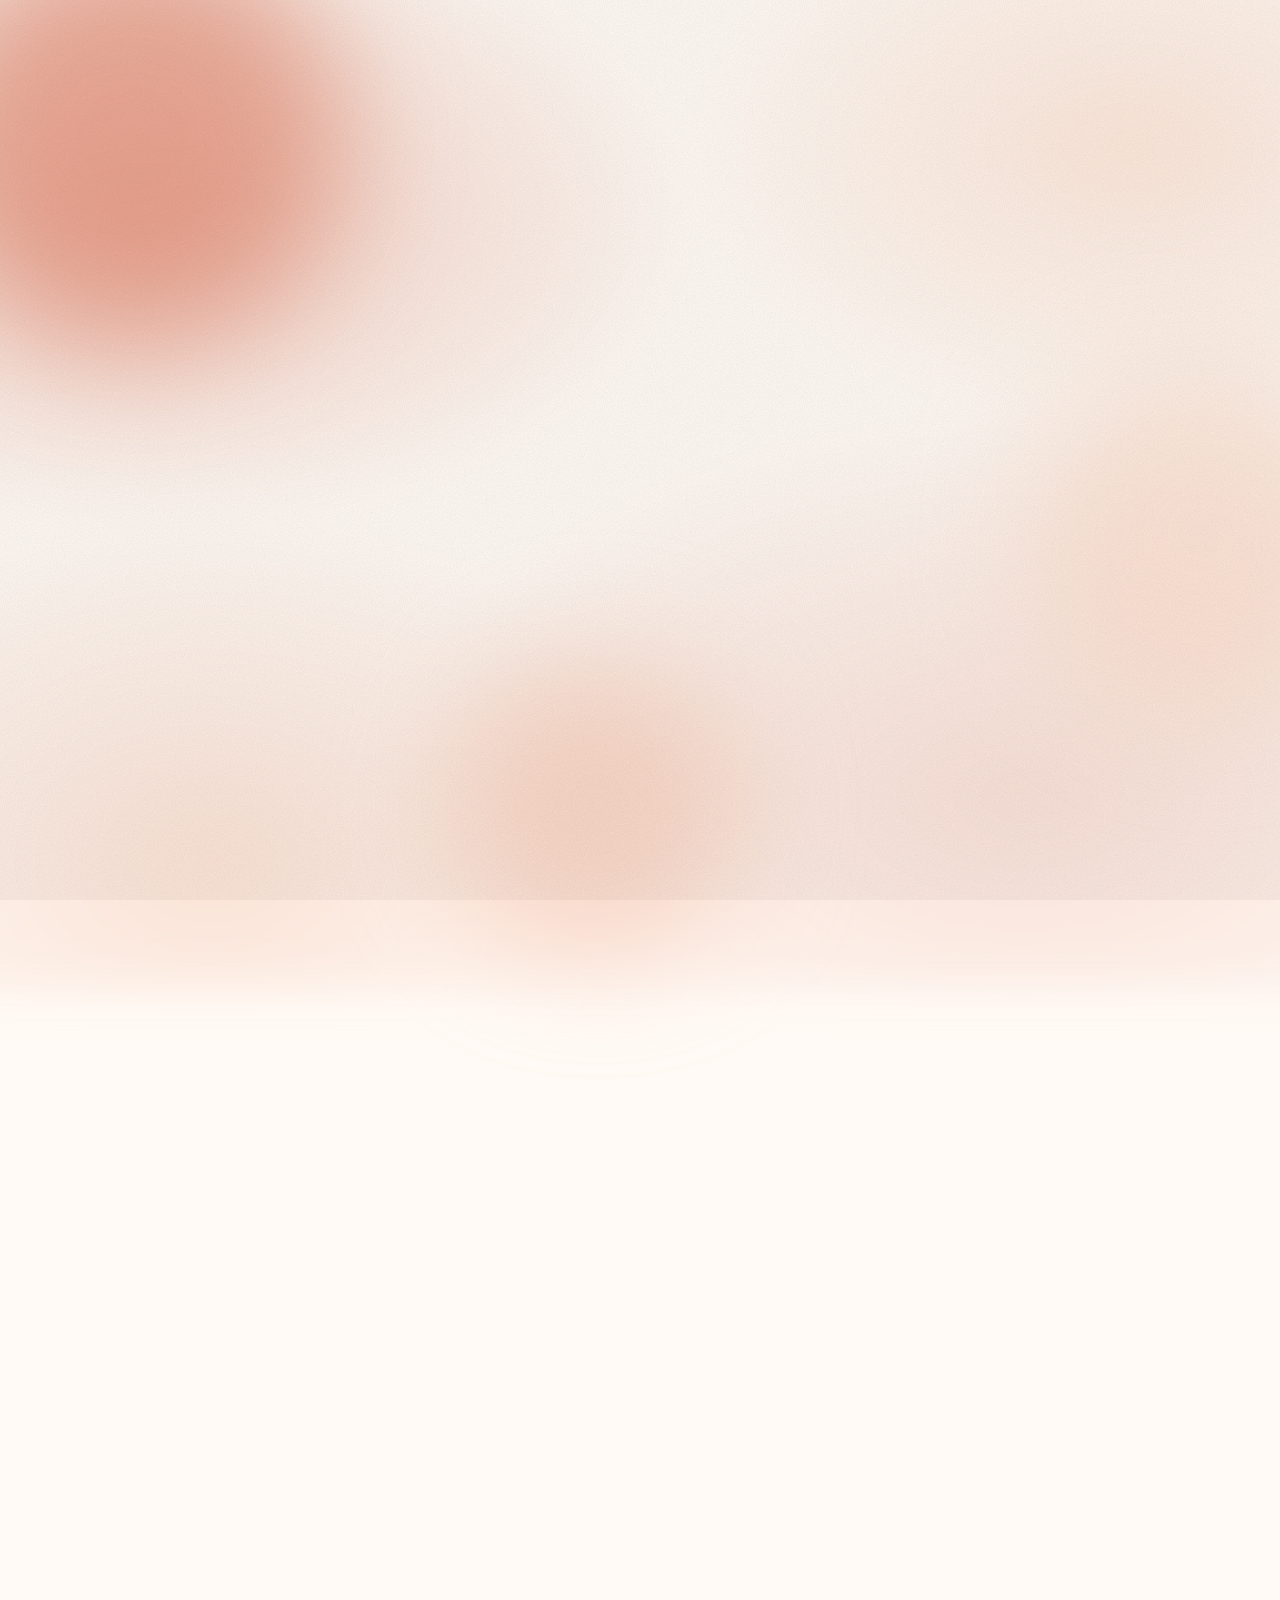
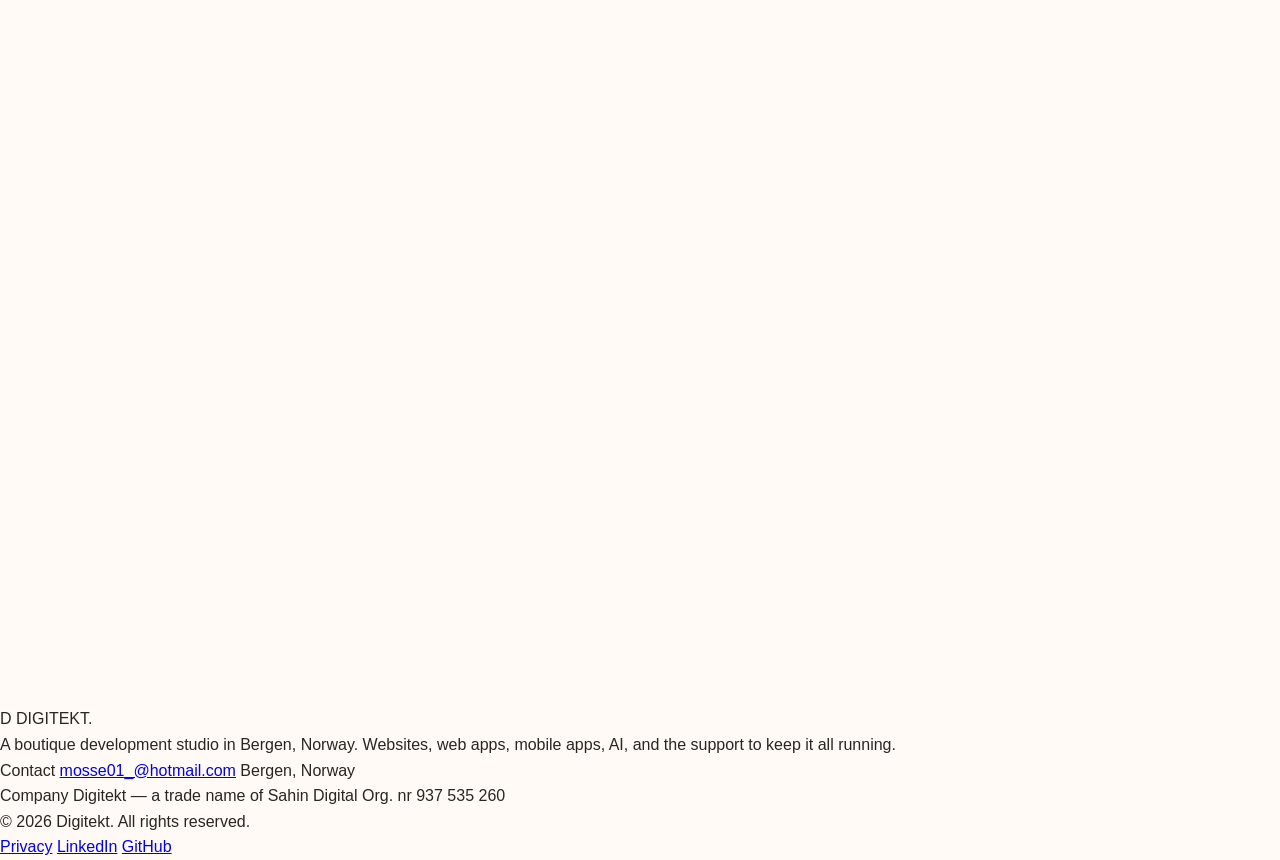
==== commit 900561c7: "Add native share, copy caption, 404 page, and security headers - Native Web Share button appears on " ====
--- a/index.html
+++ b/index.html
@@ -946,6 +946,9 @@
         <p class="text-stone text-sm tracking-[0.25em] uppercase mb-4" data-i18n="share_label">/// Spread the word</p>
         <h3 class="font-clash font-semibold text-2xl md:text-3xl mb-6" data-i18n="share_title">Enjoyed this? Share Digitekt with your network.</h3>
         <div class="flex items-center justify-center gap-3 flex-wrap">
+          <button onclick="nativeShare()" id="native-share-btn" class="share-btn" aria-label="Share" title="Share" style="display:none;">
+            <svg viewBox="0 0 24 24" fill="none" stroke="currentColor" stroke-width="2" stroke-linecap="round" stroke-linejoin="round"><circle cx="18" cy="5" r="3"/><circle cx="6" cy="12" r="3"/><circle cx="18" cy="19" r="3"/><line x1="8.59" y1="13.51" x2="15.42" y2="17.49"/><line x1="15.41" y1="6.51" x2="8.59" y2="10.49"/></svg>
+          </button>
           <button onclick="shareOn('facebook')" class="share-btn" aria-label="Share on Facebook" title="Facebook">
             <svg viewBox="0 0 24 24" fill="currentColor"><path d="M13.5 21v-7.5h2.5l.4-3h-2.9V8.6c0-.9.2-1.5 1.5-1.5H16.5V4.4c-.3 0-1.3-.1-2.4-.1-2.4 0-4 1.4-4 4.1v2.3H7.5v3h2.6V21h3.4z"/></svg>
           </button>
@@ -962,7 +965,12 @@
             <svg viewBox="0 0 24 24" fill="none" stroke="currentColor" stroke-width="2" stroke-linecap="round" stroke-linejoin="round"><path d="M10 13a5 5 0 0 0 7.54.54l3-3a5 5 0 0 0-7.07-7.07l-1.72 1.71"/><path d="M14 11a5 5 0 0 0-7.54-.54l-3 3a5 5 0 0 0 7.07 7.07l1.71-1.71"/></svg>
           </button>
         </div>
-        <p class="text-stone text-xs mt-6" data-i18n="share_insta_hint">Want to share on Instagram? Copy the link and paste it in your story or bio.</p>
+        <div class="mt-6 flex flex-col items-center gap-2">
+          <p class="text-stone text-xs" data-i18n="share_insta_hint">For Instagram or Facebook posts — grab a ready-to-paste caption.</p>
+          <button onclick="copyCaption()" id="copy-caption-btn" class="text-coral text-xs tracking-[0.25em] uppercase hover:text-coral-dark transition-colors underline underline-offset-4">
+            <span data-i18n="copy_caption_btn">Copy caption &amp; link</span>
+          </button>
+        </div>
       </div>
     </section>
 
@@ -1289,10 +1297,19 @@
     });
 
     // ── Social Share ──
+    const SHARE_URL = 'https://digitekt.no/';
+    const SHARE_TEXT_EN = 'Check out Digitekt — websites, web apps & software, crafted in Bergen.';
+    const SHARE_TEXT_NO = 'Sjekk ut Digitekt — nettsider, web-apper og programvare, laget i Bergen.';
+    const CAPTION_EN = 'Just discovered Digitekt — a boutique dev studio in Bergen, Norway. They build websites, web apps, mobile apps, and AI solutions with real craft. If you need something built (or rebuilt), give them a look. ' + SHARE_URL;
+    const CAPTION_NO = 'Oppdaget Digitekt — et lite utviklingsstudio i Bergen som lager nettsider, web-apper, mobilapper og AI-løsninger med ekte håndverk. Trenger du noe bygget (eller bygget på nytt), ta en titt. ' + SHARE_URL;
+
+    function currentLang() {
+      return (document.documentElement.lang || 'en').toLowerCase().startsWith('no') ? 'no' : 'en';
+    }
+
     function shareOn(platform) {
-      const url = encodeURIComponent(window.location.origin + '/');
-      const title = encodeURIComponent(document.title);
-      const text = encodeURIComponent('Check out Digitekt — websites, web apps & software, crafted in Bergen.');
+      const url = encodeURIComponent(SHARE_URL);
+      const text = encodeURIComponent(currentLang() === 'no' ? SHARE_TEXT_NO : SHARE_TEXT_EN);
 
       const targets = {
         facebook: 'https://www.facebook.com/sharer/sharer.php?u=' + url,
@@ -1307,24 +1324,55 @@
       window.open(shareUrl, '_blank', 'noopener,noreferrer,width=600,height=500');
     }
 
-    function copyLink() {
-      const url = window.location.origin + '/';
-      navigator.clipboard.writeText(url).then(() => {
-        const toast = document.getElementById('copy-toast');
-        toast.classList.add('show');
-        setTimeout(() => toast.classList.remove('show'), 2000);
-      }).catch(() => {
-        // Fallback for older browsers
+    function nativeShare() {
+      if (!navigator.share) return;
+      const lang = currentLang();
+      navigator.share({
+        title: 'Digitekt',
+        text: lang === 'no' ? SHARE_TEXT_NO : SHARE_TEXT_EN,
+        url: SHARE_URL,
+      }).catch(() => { /* user cancelled or not allowed */ });
+    }
+
+    function showToast(key) {
+      const toast = document.getElementById('copy-toast');
+      const t = translations[currentLang()] || translations.en;
+      toast.textContent = t[key] || t.copy_toast;
+      toast.classList.add('show');
+      clearTimeout(showToast._t);
+      showToast._t = setTimeout(() => toast.classList.remove('show'), 2200);
+    }
+
+    function copyToClipboard(value) {
+      if (navigator.clipboard && navigator.clipboard.writeText) {
+        return navigator.clipboard.writeText(value);
+      }
+      return new Promise((resolve) => {
         const ta = document.createElement('textarea');
-        ta.value = url;
+        ta.value = value;
+        ta.style.position = 'fixed';
+        ta.style.opacity = '0';
         document.body.appendChild(ta);
         ta.select();
         try { document.execCommand('copy'); } catch (e) { /* ignore */ }
         document.body.removeChild(ta);
-        const toast = document.getElementById('copy-toast');
-        toast.classList.add('show');
-        setTimeout(() => toast.classList.remove('show'), 2000);
+        resolve();
       });
+    }
+
+    function copyLink() {
+      copyToClipboard(SHARE_URL).then(() => showToast('copy_toast'));
+    }
+
+    function copyCaption() {
+      const caption = currentLang() === 'no' ? CAPTION_NO : CAPTION_EN;
+      copyToClipboard(caption).then(() => showToast('caption_toast'));
+    }
+
+    // Show native share button where supported (mostly mobile)
+    if (navigator.share) {
+      const btn = document.getElementById('native-share-btn');
+      if (btn) btn.style.display = 'inline-flex';
     }
 
     // ── Internationalization (EN / NO) ──
@@ -1383,8 +1431,10 @@
         footer_privacy: 'Privacy',
         share_label: '/// Spread the word',
         share_title: 'Enjoyed this? Share Digitekt with your network.',
-        share_insta_hint: 'Want to share on Instagram? Copy the link and paste it in your story or bio.',
+        share_insta_hint: 'For Instagram or Facebook posts — grab a ready-to-paste caption.',
+        copy_caption_btn: 'Copy caption & link',
         copy_toast: 'Link copied to clipboard',
+        caption_toast: 'Caption copied — paste it anywhere',
         faq_title: 'Common Questions',
         faq_sub: '04 // FAQ',
         faq1_q: 'How much does a project cost?',
@@ -1504,8 +1554,10 @@
         footer_privacy: 'Personvern',
         share_label: '/// Spre ordet',
         share_title: 'Likte du det du så? Del Digitekt med nettverket ditt.',
-        share_insta_hint: 'Vil du dele på Instagram? Kopier lenken og lim den inn i story eller bio.',
+        share_insta_hint: 'For Instagram- eller Facebook-innlegg — hent en ferdig bildetekst.',
+        copy_caption_btn: 'Kopier bildetekst og lenke',
         copy_toast: 'Lenke kopiert til utklippstavle',
+        caption_toast: 'Bildetekst kopiert — lim den inn hvor du vil',
         faq_title: 'Vanlige Spørsmål',
         faq_sub: '04 // FAQ',
         faq1_q: 'Hvor mye koster et prosjekt?',
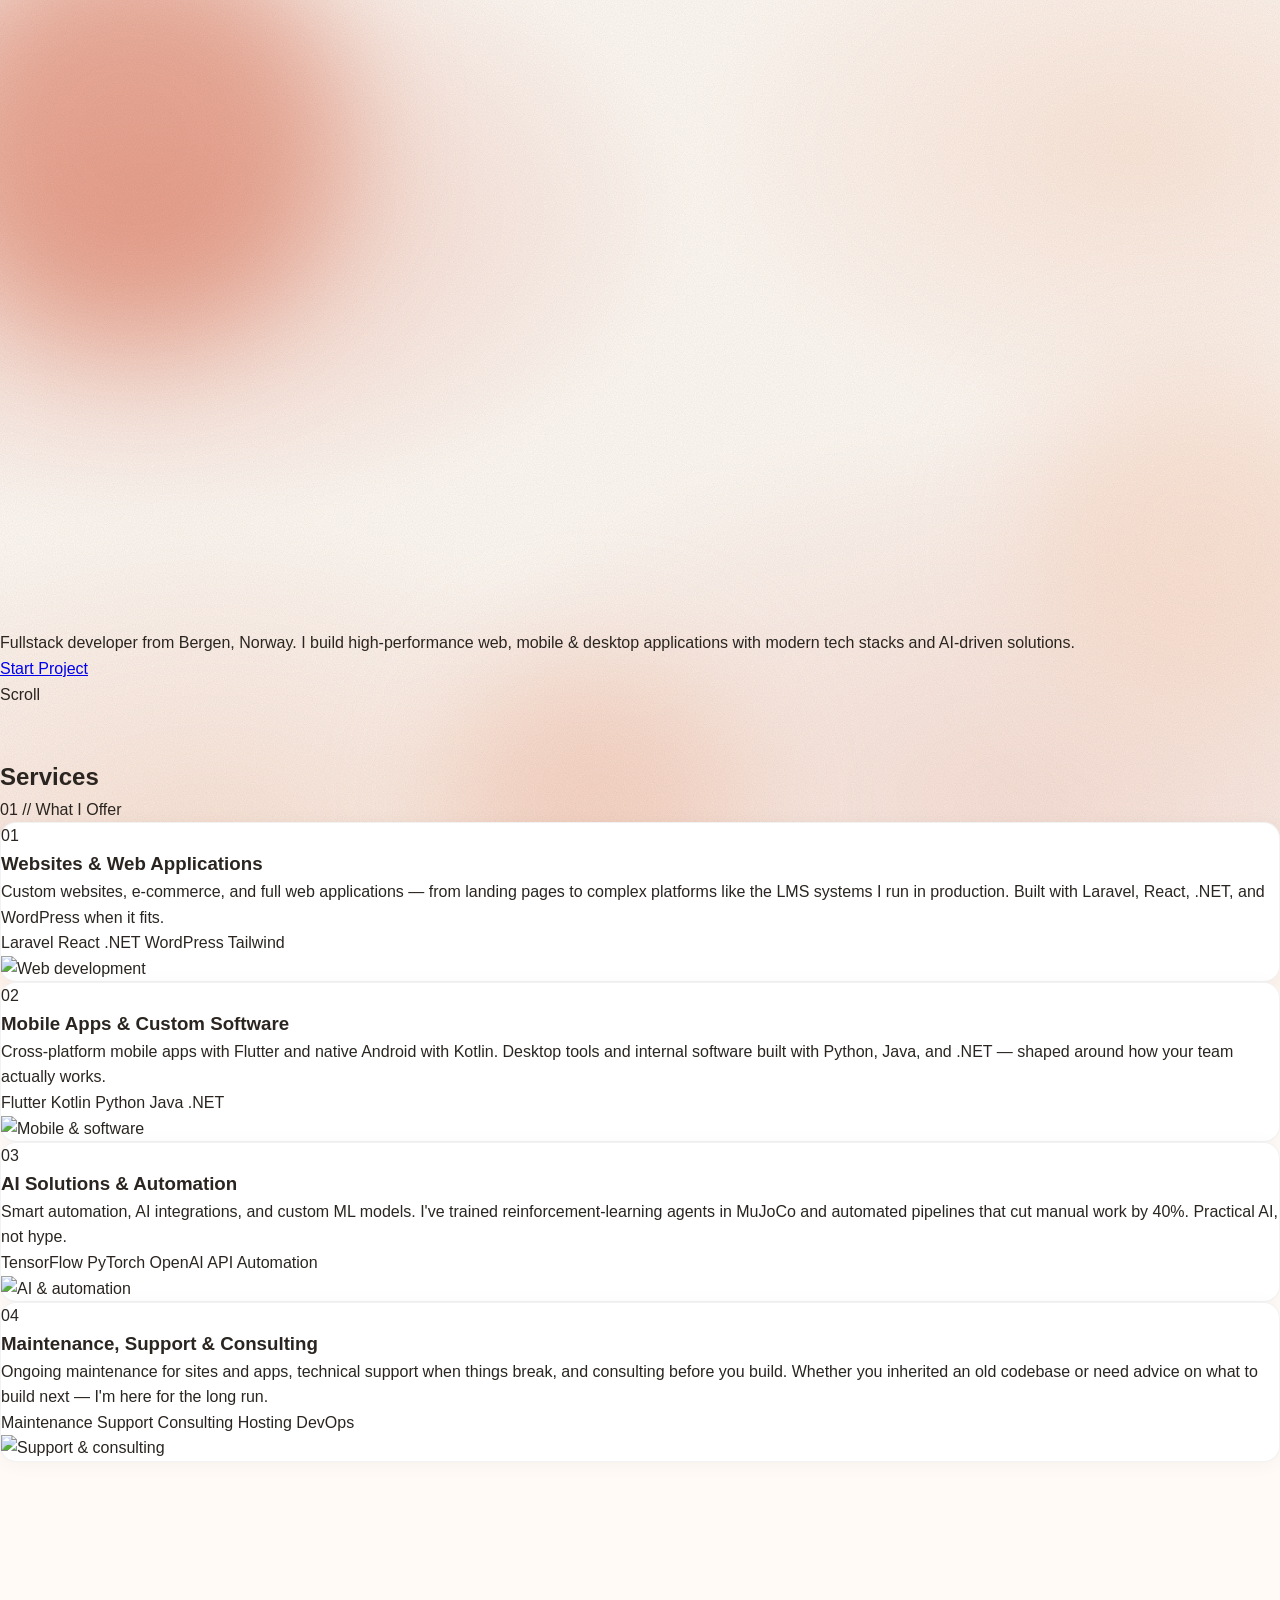
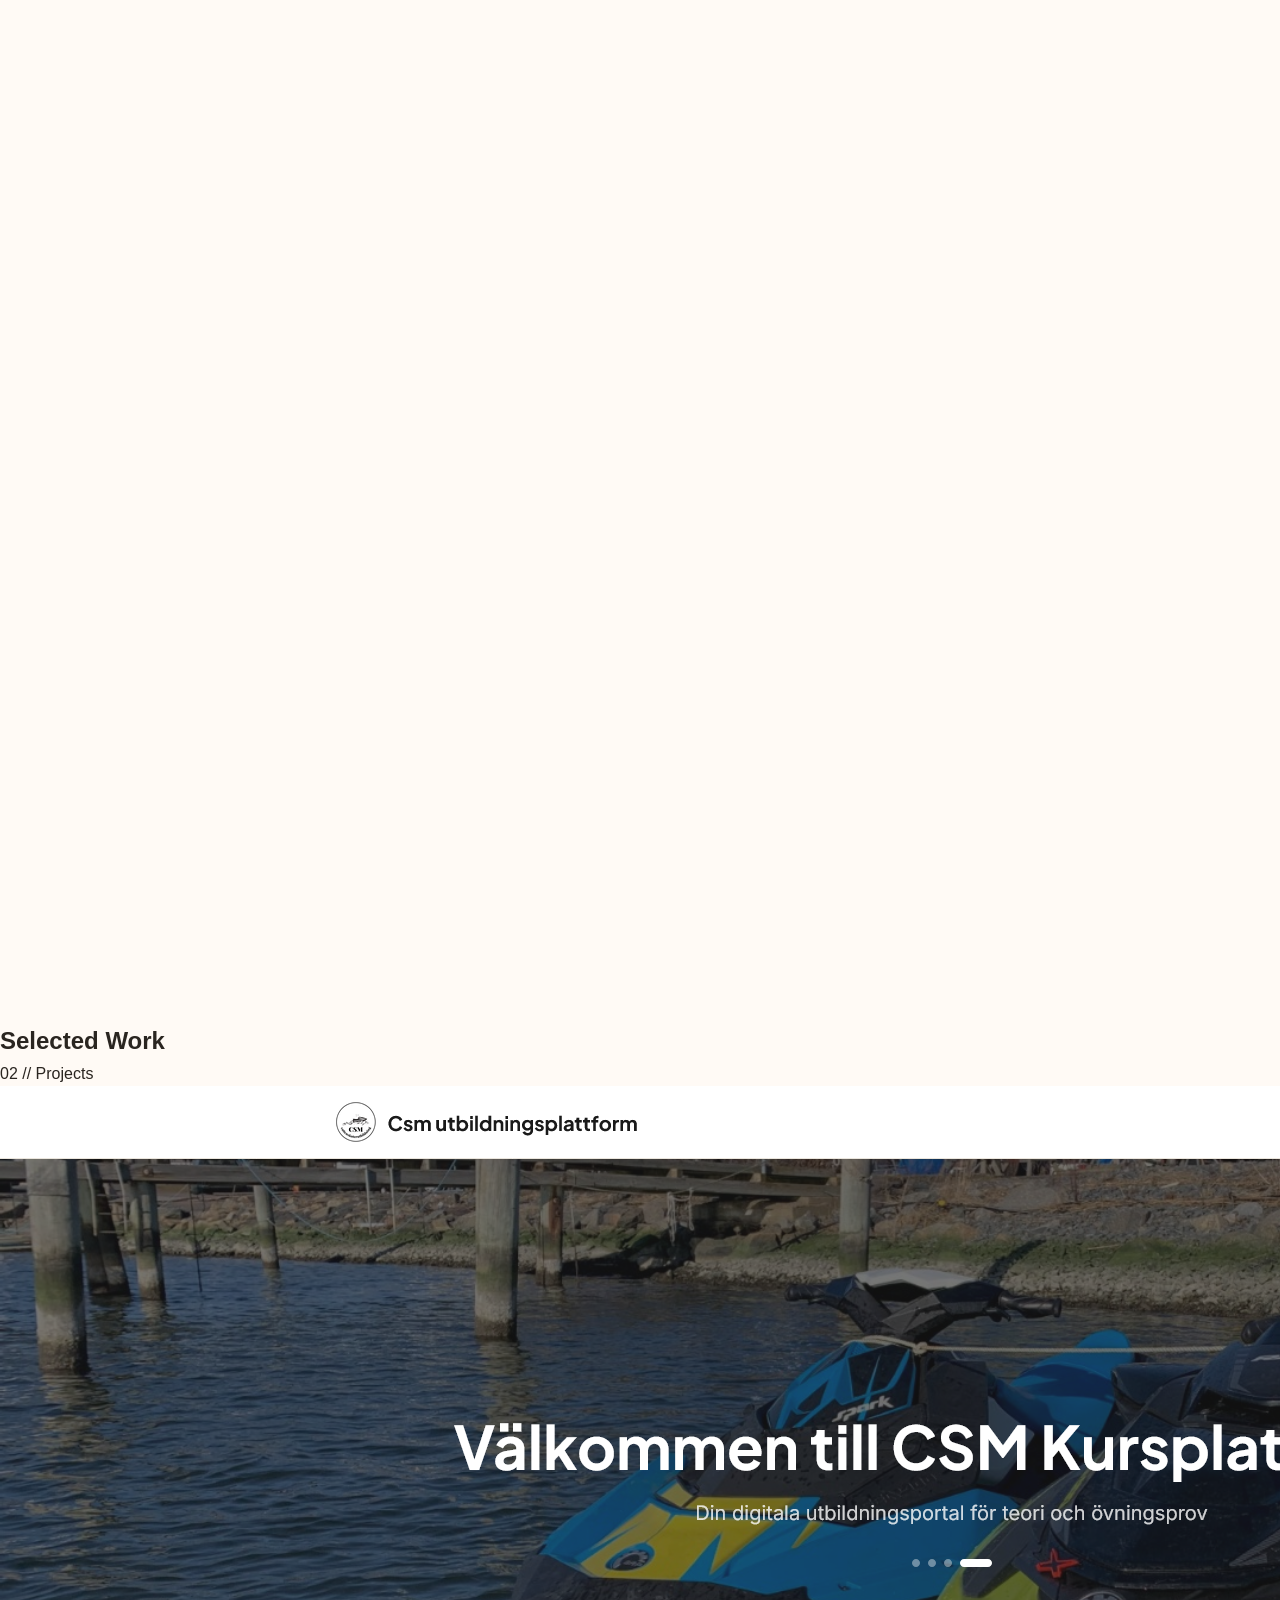
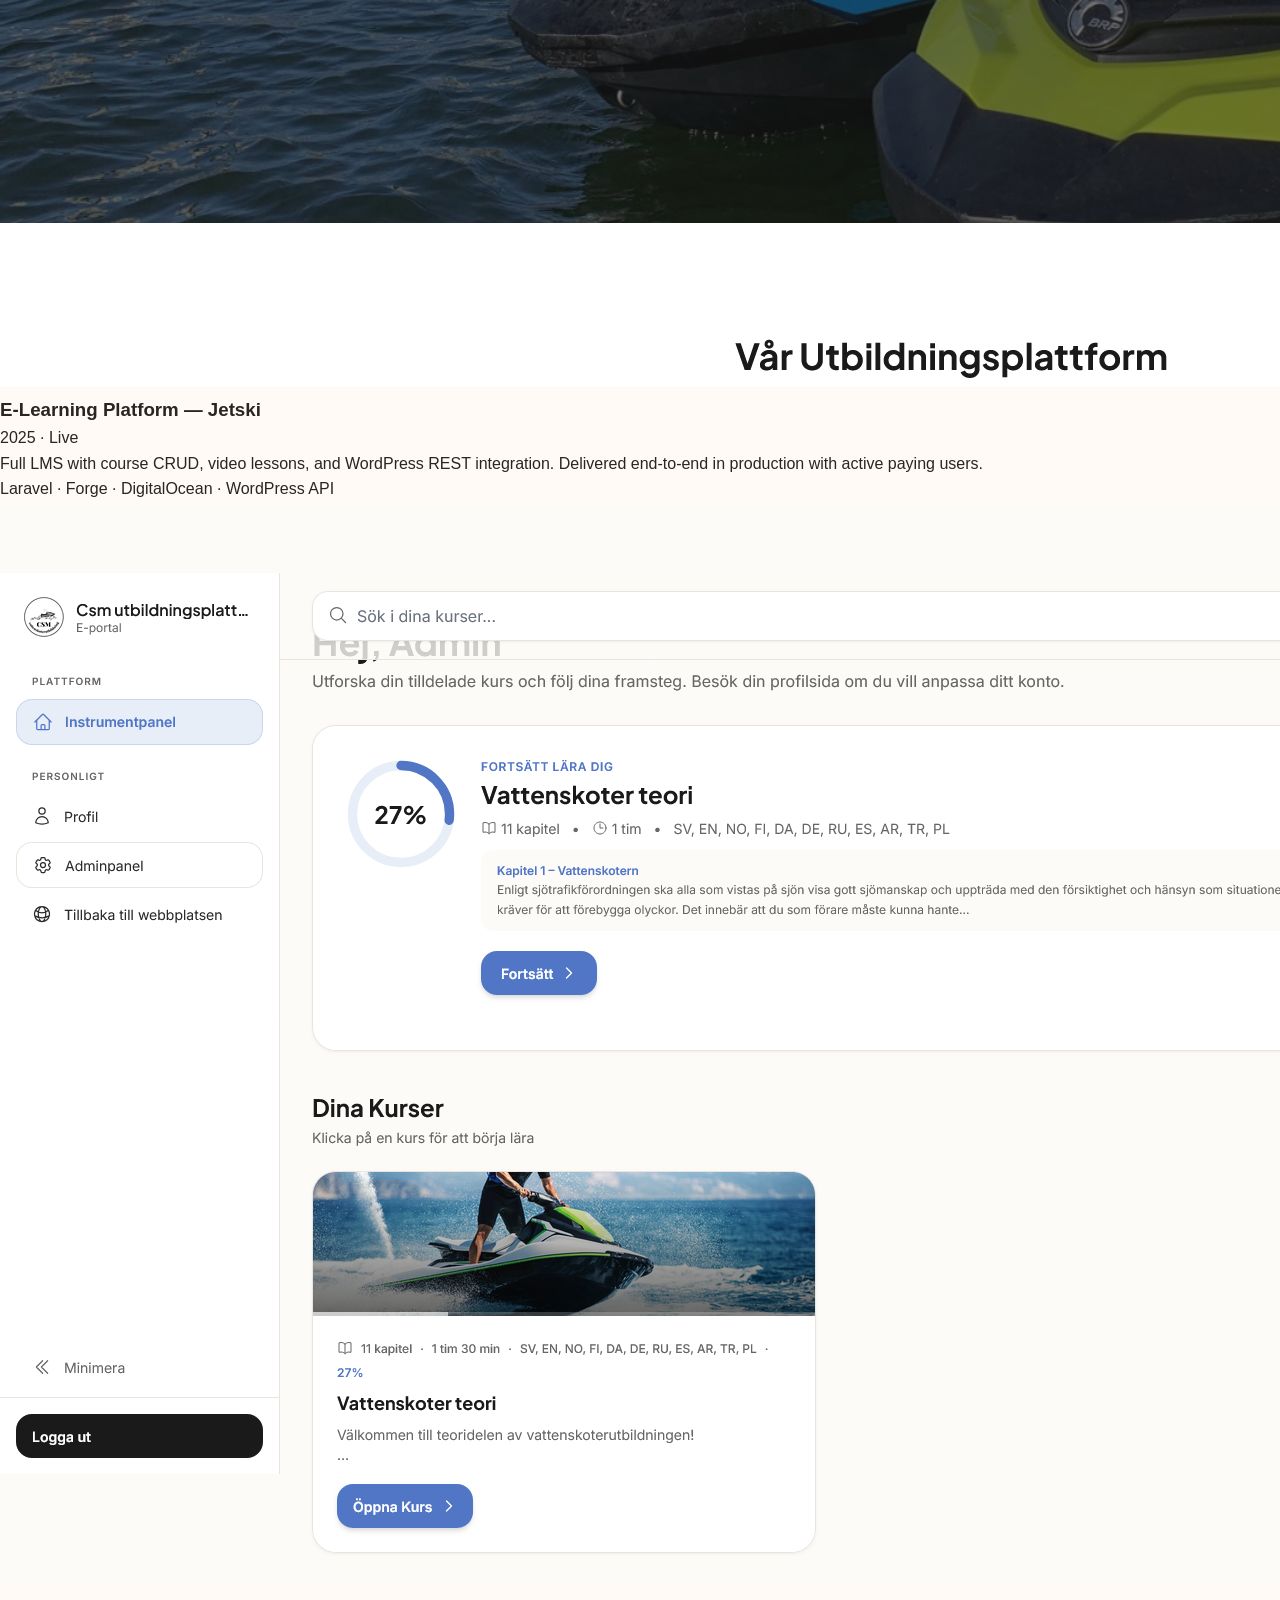
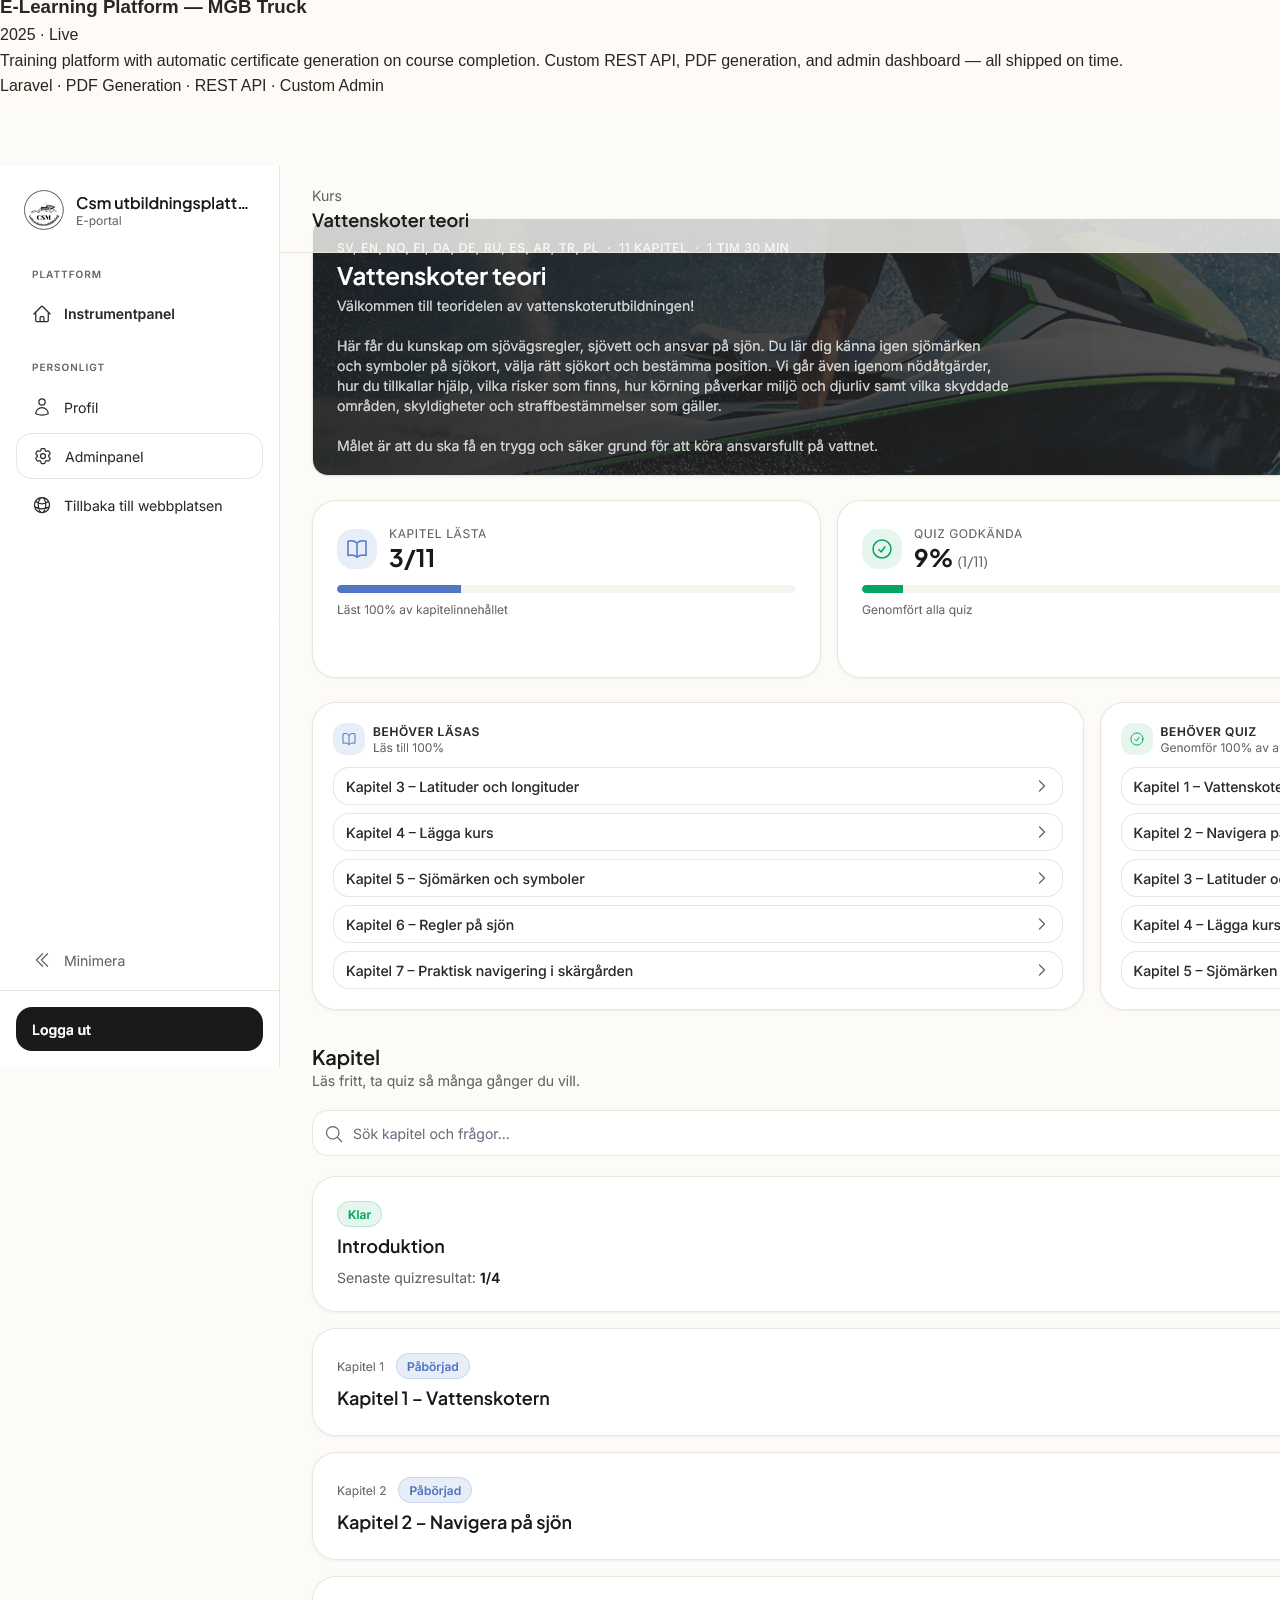
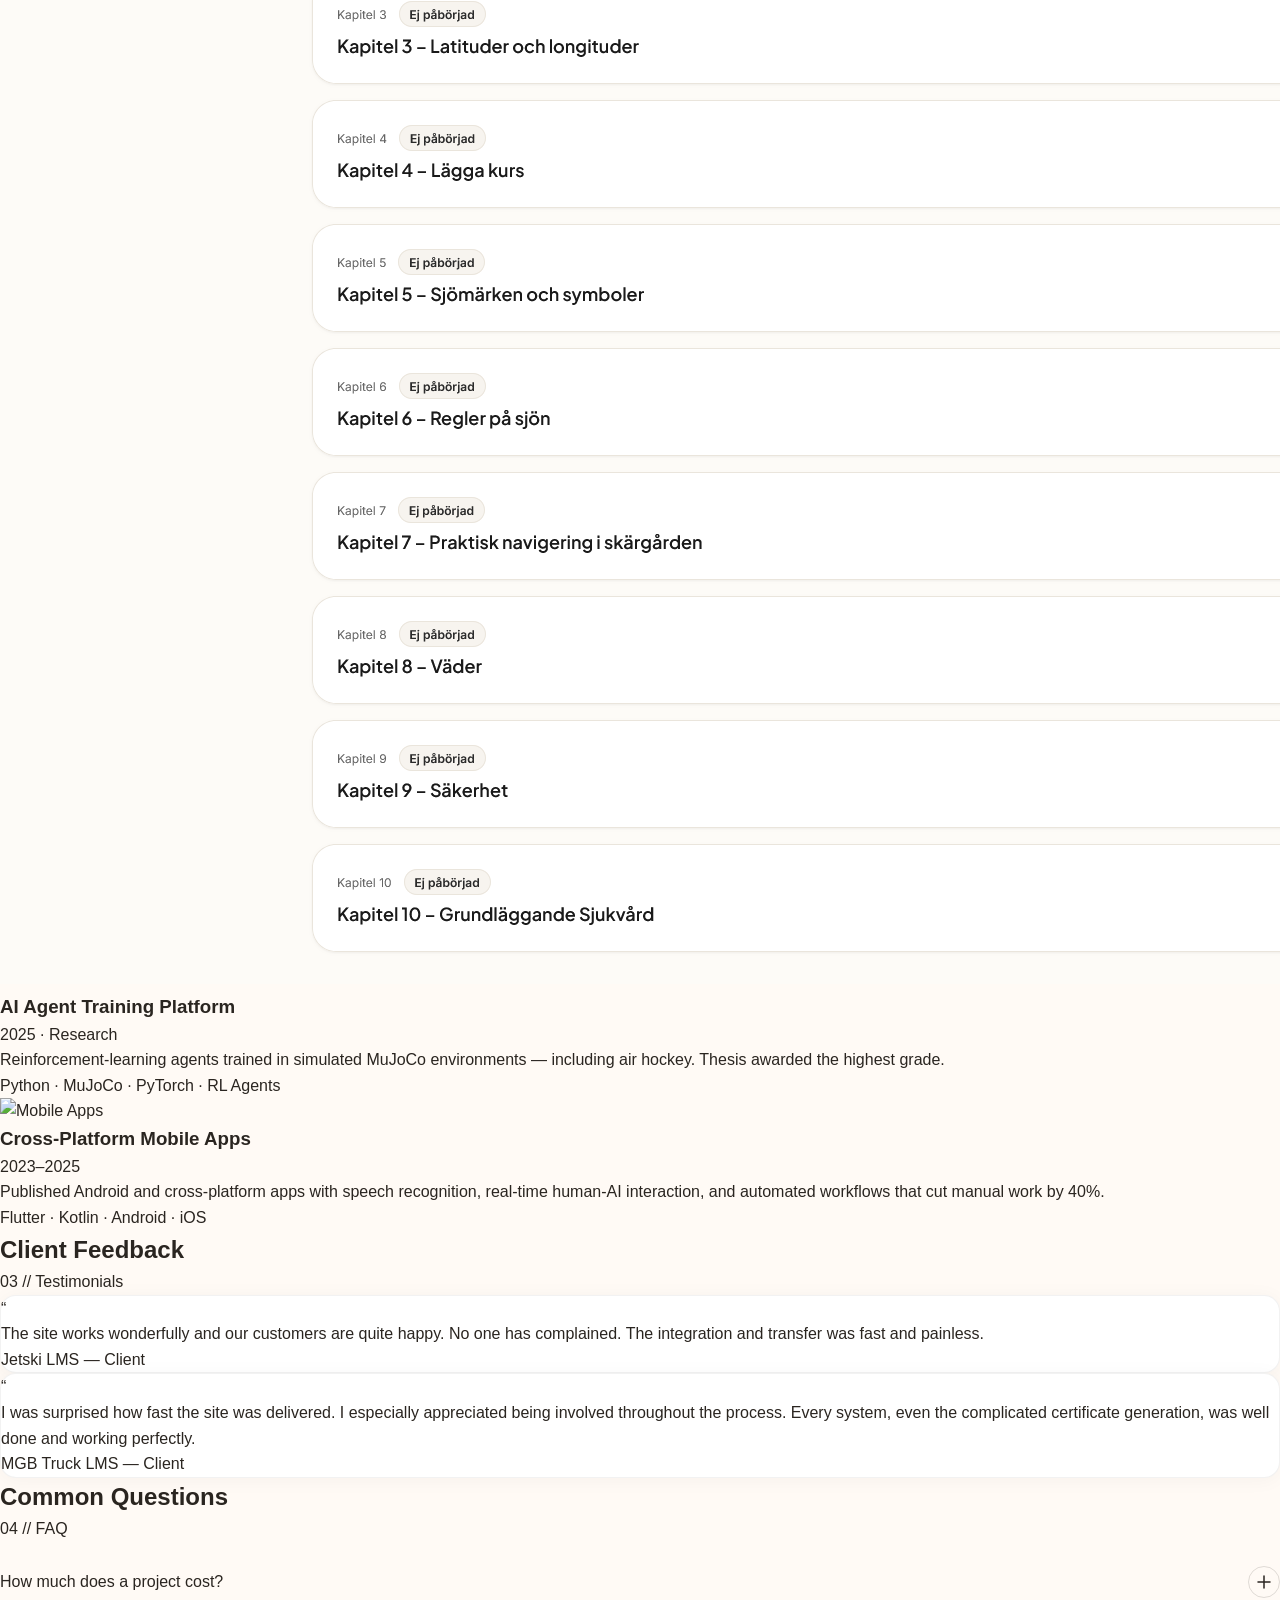
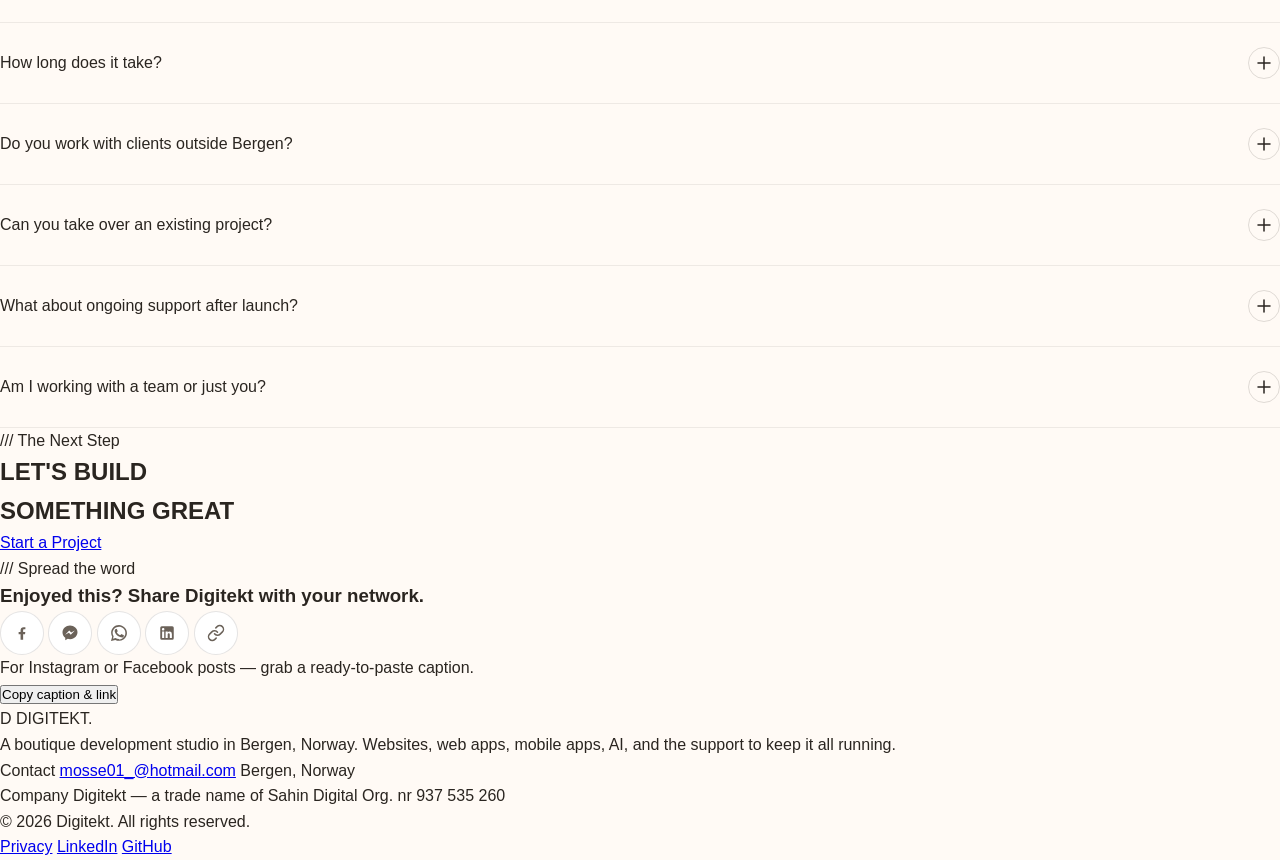
==== commit 8d02c7eb: "Fix blank page caused by currentLang identifier collision The share helpers defined a function named" ====
--- a/index.html
+++ b/index.html
@@ -1303,13 +1303,13 @@
     const CAPTION_EN = 'Just discovered Digitekt — a boutique dev studio in Bergen, Norway. They build websites, web apps, mobile apps, and AI solutions with real craft. If you need something built (or rebuilt), give them a look. ' + SHARE_URL;
     const CAPTION_NO = 'Oppdaget Digitekt — et lite utviklingsstudio i Bergen som lager nettsider, web-apper, mobilapper og AI-løsninger med ekte håndverk. Trenger du noe bygget (eller bygget på nytt), ta en titt. ' + SHARE_URL;
 
-    function currentLang() {
+    function getLang() {
       return (document.documentElement.lang || 'en').toLowerCase().startsWith('no') ? 'no' : 'en';
     }
 
     function shareOn(platform) {
       const url = encodeURIComponent(SHARE_URL);
-      const text = encodeURIComponent(currentLang() === 'no' ? SHARE_TEXT_NO : SHARE_TEXT_EN);
+      const text = encodeURIComponent(getLang() === 'no' ? SHARE_TEXT_NO : SHARE_TEXT_EN);
 
       const targets = {
         facebook: 'https://www.facebook.com/sharer/sharer.php?u=' + url,
@@ -1326,7 +1326,7 @@
 
     function nativeShare() {
       if (!navigator.share) return;
-      const lang = currentLang();
+      const lang = getLang();
       navigator.share({
         title: 'Digitekt',
         text: lang === 'no' ? SHARE_TEXT_NO : SHARE_TEXT_EN,
@@ -1336,7 +1336,7 @@
 
     function showToast(key) {
       const toast = document.getElementById('copy-toast');
-      const t = translations[currentLang()] || translations.en;
+      const t = translations[getLang()] || translations.en;
       toast.textContent = t[key] || t.copy_toast;
       toast.classList.add('show');
       clearTimeout(showToast._t);
@@ -1365,7 +1365,7 @@
     }
 
     function copyCaption() {
-      const caption = currentLang() === 'no' ? CAPTION_NO : CAPTION_EN;
+      const caption = getLang() === 'no' ? CAPTION_NO : CAPTION_EN;
       copyToClipboard(caption).then(() => showToast('caption_toast'));
     }
 
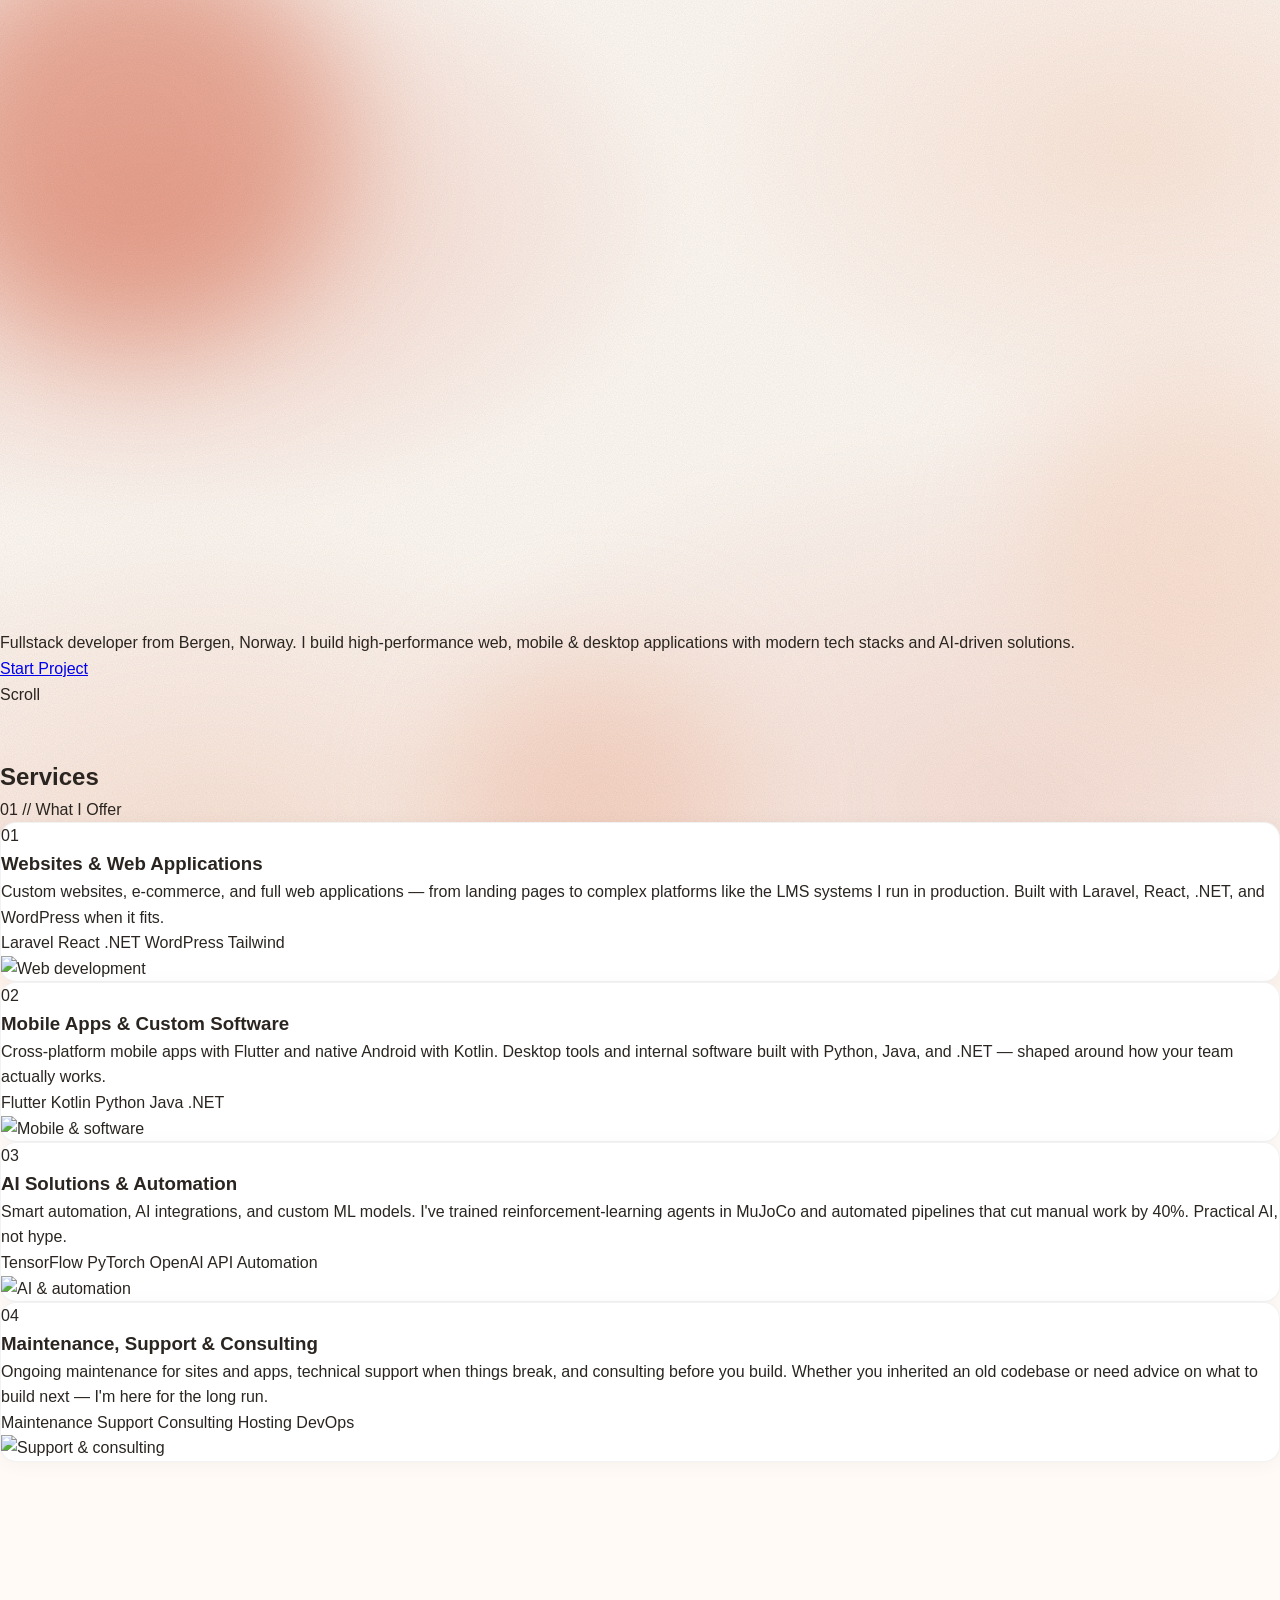
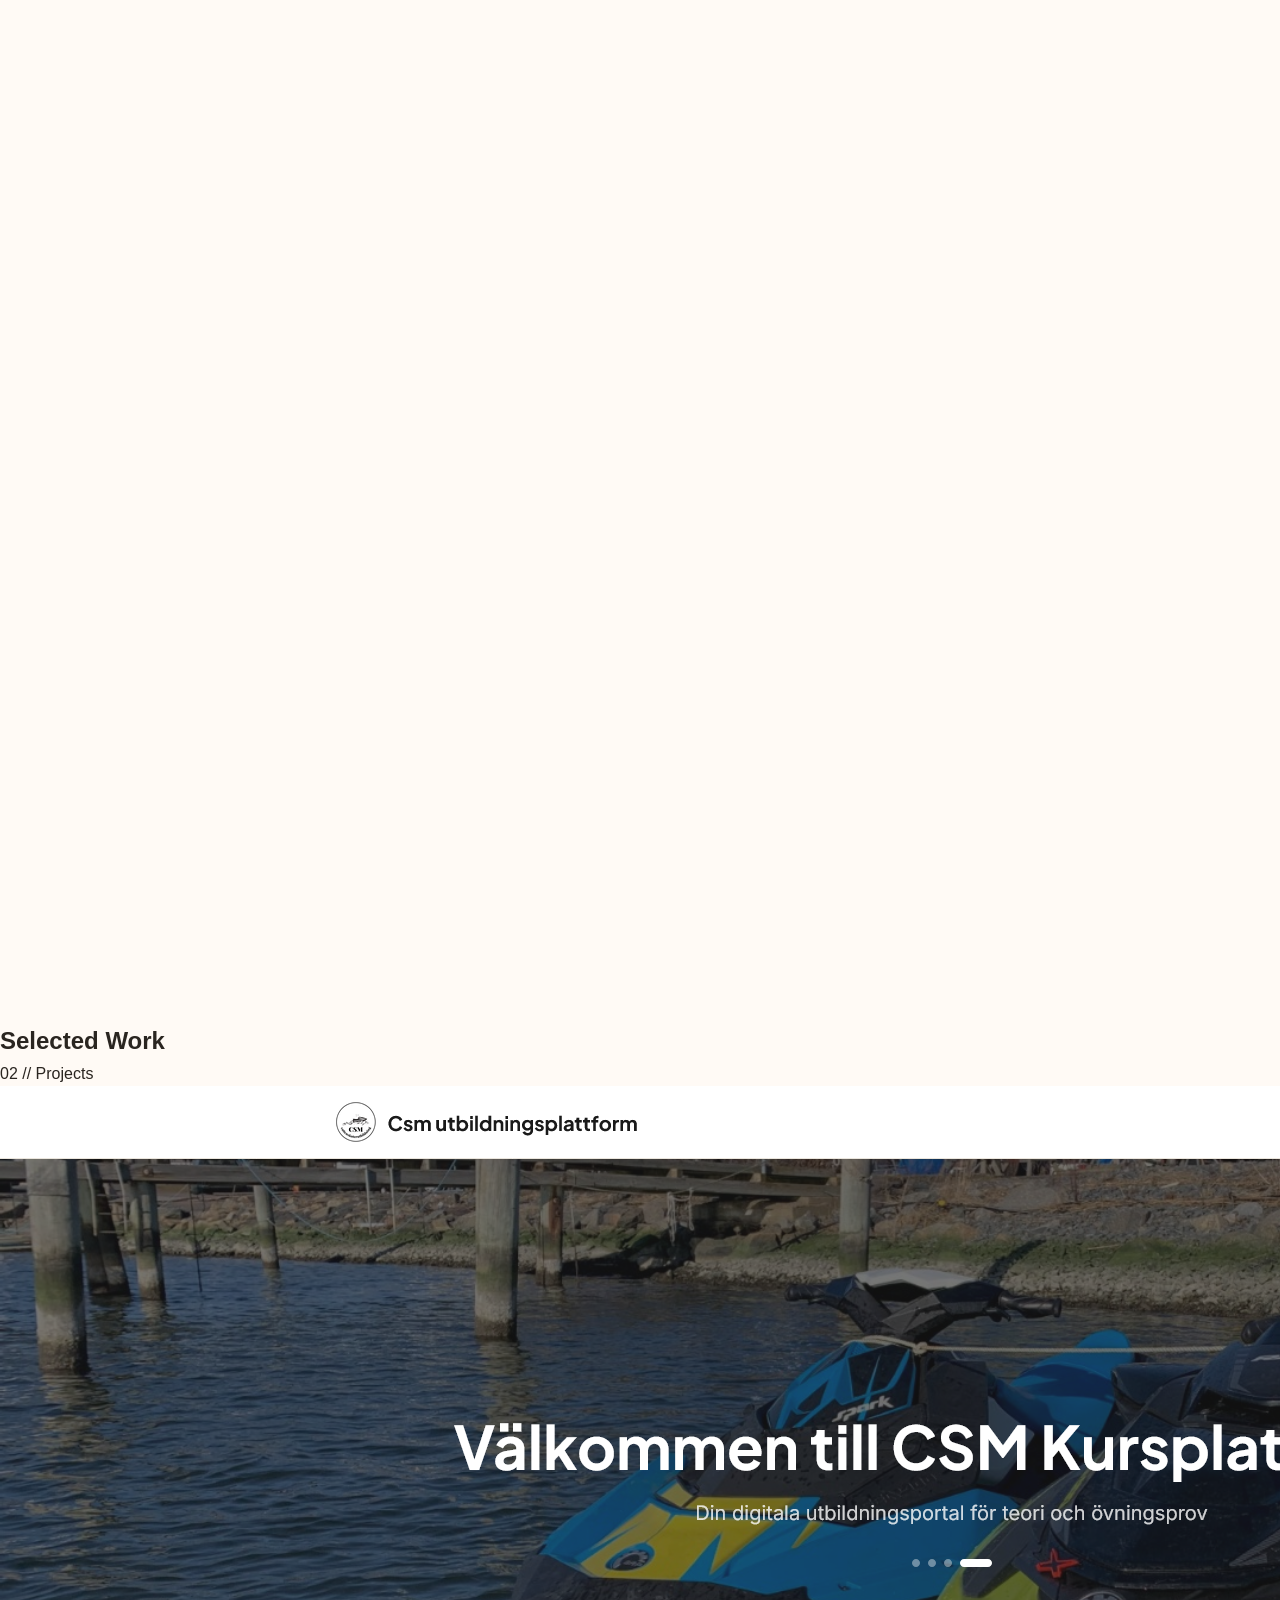
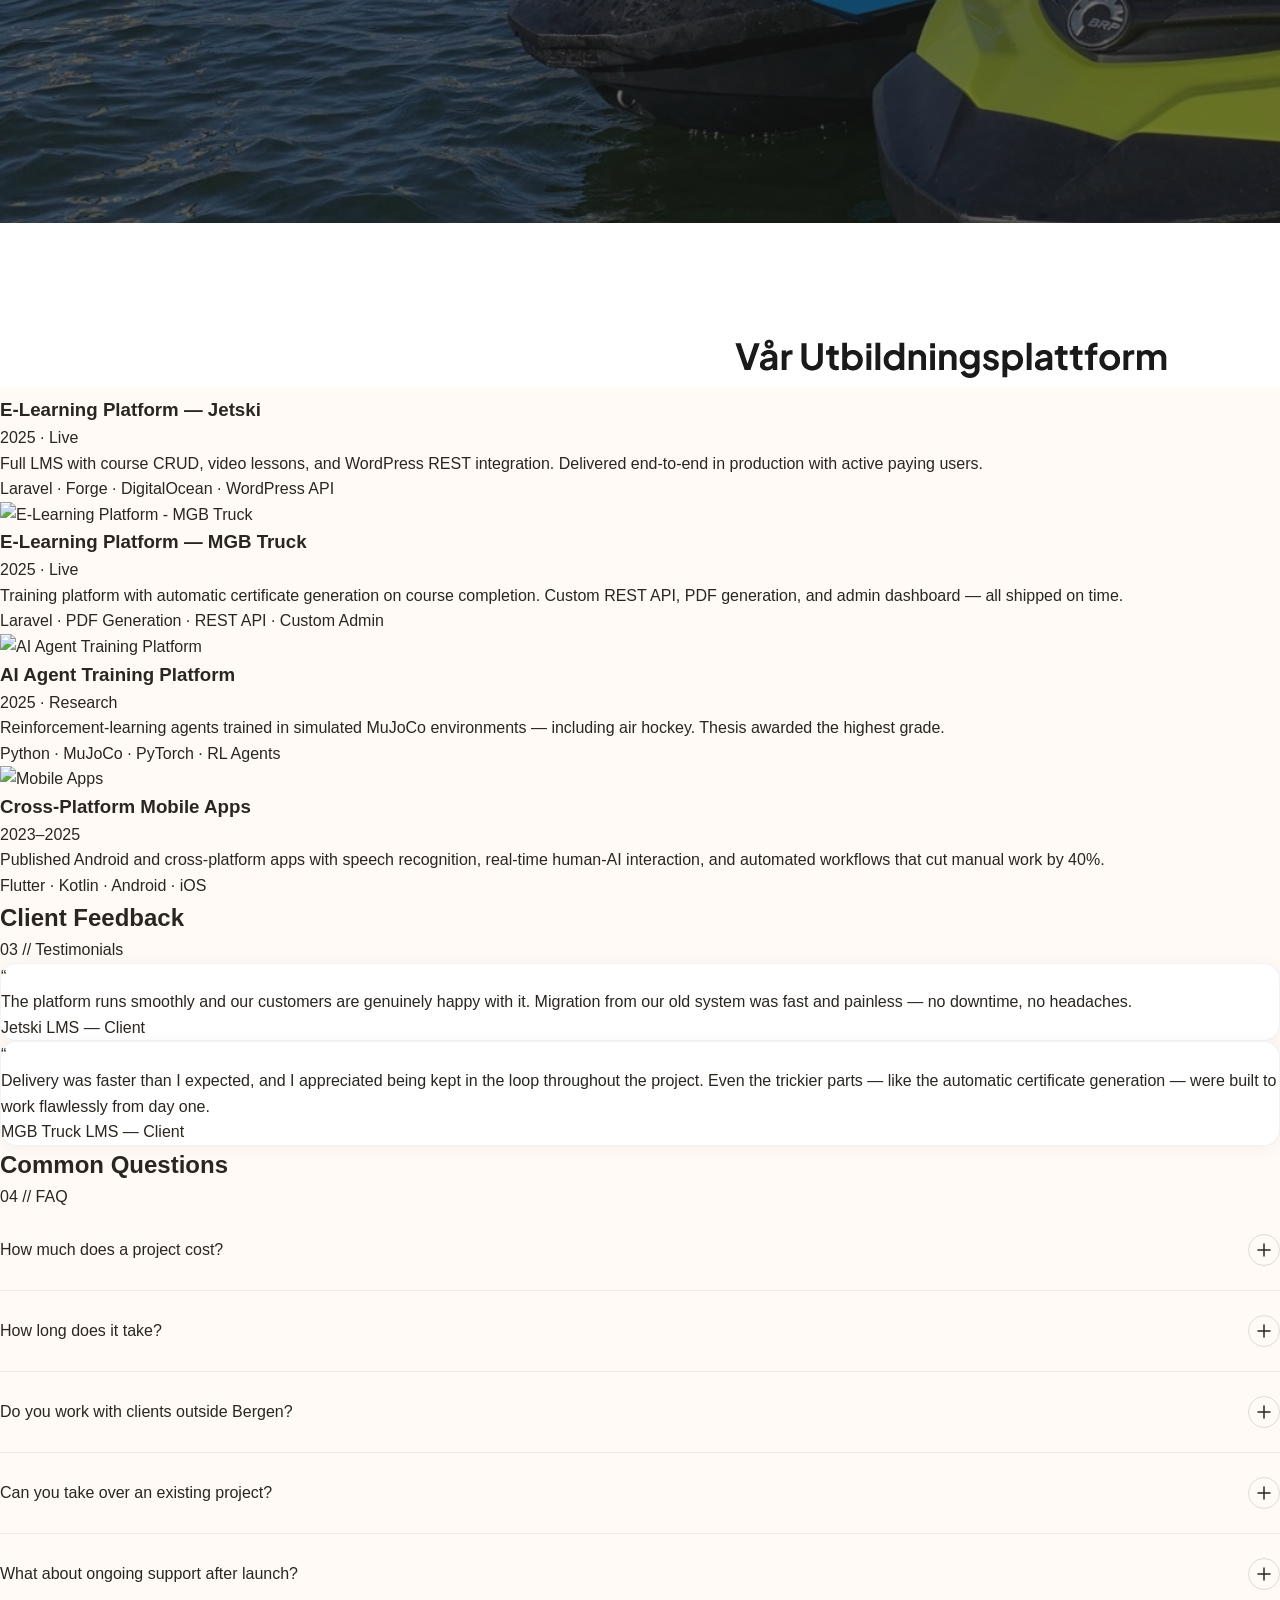
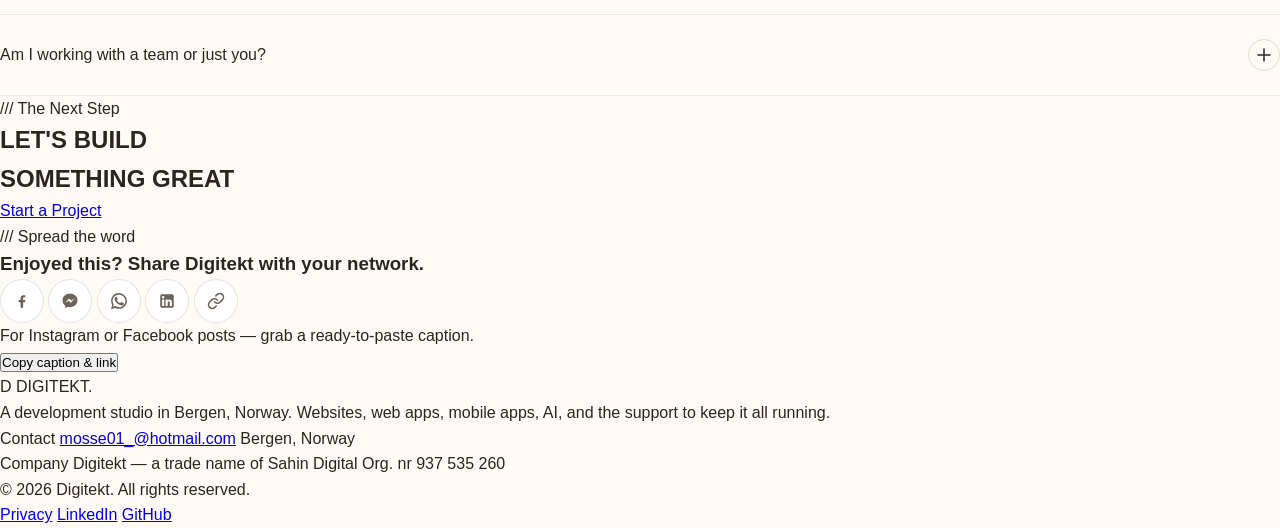
==== commit 54a2c5e7: "Swap project imagery, drop boutique wording, refine testimonials - MGB Truck and AI Agent cards now " ====
--- a/index.html
+++ b/index.html
@@ -4,7 +4,7 @@
   <meta charset="UTF-8" />
   <meta name="viewport" content="width=device-width, initial-scale=1.0" />
   <title>Digitekt — Websites, Web Apps & Software, Crafted in Bergen</title>
-  <meta name="description" content="Digitekt is a boutique development studio in Bergen, Norway. I build websites, web apps, mobile apps, and custom software — with maintenance, support, and consulting along the way." />
+  <meta name="description" content="Digitekt is a development studio in Bergen, Norway. I build websites, web apps, mobile apps, and custom software — with maintenance, support, and consulting along the way." />
   <meta property="og:title" content="Digitekt — Development Studio in Bergen" />
   <meta property="og:description" content="Websites, web apps, mobile apps, AI solutions, and ongoing support — built by a Norwegian developer who cares." />
   <meta property="og:type" content="website" />
@@ -797,7 +797,7 @@
           <!-- Project 2 (offset) -->
           <div class="project-card reveal group md:mt-24">
             <div class="overflow-hidden rounded-2xl mb-6 aspect-[4/3] shadow-sm">
-              <img src="lms2.png" alt="E-Learning Platform - MGB Truck" class="project-img w-full h-full object-cover" loading="lazy" />
+              <img src="https://images.unsplash.com/photo-1519003722824-194d4455a60c?w=800&q=80" alt="E-Learning Platform - MGB Truck" class="project-img w-full h-full object-cover" loading="lazy" />
             </div>
             <div class="flex items-start justify-between gap-4 mb-2">
               <h3 class="font-clash font-semibold text-xl md:text-2xl" data-i18n="proj2_title">E-Learning Platform — MGB Truck</h3>
@@ -810,7 +810,7 @@
           <!-- Project 3 -->
           <div class="project-card reveal group">
             <div class="overflow-hidden rounded-2xl mb-6 aspect-[4/3] shadow-sm">
-              <img src="lms3.png" alt="LMS Platform Overview" class="project-img w-full h-full object-cover" loading="lazy" />
+              <img src="https://images.unsplash.com/photo-1677442136019-21780ecad995?w=800&q=80" alt="AI Agent Training Platform" class="project-img w-full h-full object-cover" loading="lazy" />
             </div>
             <div class="flex items-start justify-between gap-4 mb-2">
               <h3 class="font-clash font-semibold text-xl md:text-2xl" data-i18n="proj3_title">AI Agent Training Platform</h3>
@@ -846,7 +846,7 @@
         <div class="grid grid-cols-1 md:grid-cols-2 gap-8">
           <div class="reveal warm-card p-8 md:p-10 relative">
             <span class="text-coral text-5xl font-clash font-bold absolute top-6 left-8 opacity-20">&ldquo;</span>
-            <p class="text-stone text-lg leading-relaxed mt-6 mb-6" data-i18n="testimonial1_text">The site works wonderfully and our customers are quite happy. No one has complained. The integration and transfer was fast and painless.</p>
+            <p class="text-stone text-lg leading-relaxed mt-6 mb-6" data-i18n="testimonial1_text">The platform runs smoothly and our customers are genuinely happy with it. Migration from our old system was fast and painless &mdash; no downtime, no headaches.</p>
             <div class="flex items-center gap-3">
               <div class="w-2 h-2 bg-coral rounded-full"></div>
               <span class="font-clash font-semibold text-sm" data-i18n="testimonial1_client">Jetski LMS — Client</span>
@@ -854,7 +854,7 @@
           </div>
           <div class="reveal warm-card p-8 md:p-10 relative">
             <span class="text-coral text-5xl font-clash font-bold absolute top-6 left-8 opacity-20">&ldquo;</span>
-            <p class="text-stone text-lg leading-relaxed mt-6 mb-6" data-i18n="testimonial2_text">I was surprised how fast the site was delivered. I especially appreciated being involved throughout the process. Every system, even the complicated certificate generation, was well done and working perfectly.</p>
+            <p class="text-stone text-lg leading-relaxed mt-6 mb-6" data-i18n="testimonial2_text">Delivery was faster than I expected, and I appreciated being kept in the loop throughout the project. Even the trickier parts &mdash; like the automatic certificate generation &mdash; were built to work flawlessly from day one.</p>
             <div class="flex items-center gap-3">
               <div class="w-2 h-2 bg-coral rounded-full"></div>
               <span class="font-clash font-semibold text-sm" data-i18n="testimonial2_client">MGB Truck LMS — Client</span>
@@ -985,7 +985,7 @@
               <span class="inline-flex items-center justify-center w-7 h-7 bg-coral text-white rounded-lg text-xs font-bold">D</span>
               <span class="font-clash font-bold tracking-tight">DIGITEKT<span class="text-coral">.</span></span>
             </div>
-            <p class="text-stone text-sm leading-relaxed" data-i18n="footer_about">A boutique development studio in Bergen, Norway. Websites, web apps, mobile apps, AI, and the support to keep it all running.</p>
+            <p class="text-stone text-sm leading-relaxed" data-i18n="footer_about">A development studio in Bergen, Norway. Websites, web apps, mobile apps, AI, and the support to keep it all running.</p>
           </div>
           <div>
             <span class="text-xs tracking-widest uppercase text-ink font-medium block mb-3" data-i18n="footer_contact">Contact</span>
@@ -1300,7 +1300,7 @@
     const SHARE_URL = 'https://digitekt.no/';
     const SHARE_TEXT_EN = 'Check out Digitekt — websites, web apps & software, crafted in Bergen.';
     const SHARE_TEXT_NO = 'Sjekk ut Digitekt — nettsider, web-apper og programvare, laget i Bergen.';
-    const CAPTION_EN = 'Just discovered Digitekt — a boutique dev studio in Bergen, Norway. They build websites, web apps, mobile apps, and AI solutions with real craft. If you need something built (or rebuilt), give them a look. ' + SHARE_URL;
+    const CAPTION_EN = 'Just discovered Digitekt — a dev studio in Bergen, Norway. They build websites, web apps, mobile apps, and AI solutions with real craft. If you need something built (or rebuilt), give them a look. ' + SHARE_URL;
     const CAPTION_NO = 'Oppdaget Digitekt — et lite utviklingsstudio i Bergen som lager nettsider, web-apper, mobilapper og AI-løsninger med ekte håndverk. Trenger du noe bygget (eller bygget på nytt), ta en titt. ' + SHARE_URL;
 
     function getLang() {
@@ -1413,16 +1413,16 @@
         proj4_desc: 'Published Android and cross-platform apps with speech recognition, real-time human-AI interaction, and automated workflows that cut manual work by 40%.',
         testimonials_title: 'Client Feedback',
         testimonials_sub: '03 // Testimonials',
-        testimonial1_text: 'The site works wonderfully and our customers are quite happy. No one has complained. The integration and transfer was fast and painless.',
+        testimonial1_text: 'The platform runs smoothly and our customers are genuinely happy with it. Migration from our old system was fast and painless — no downtime, no headaches.',
         testimonial1_client: 'Jetski LMS — Client',
-        testimonial2_text: 'I was surprised how fast the site was delivered. I especially appreciated being involved throughout the process. Every system, even the complicated certificate generation, was well done and working perfectly.',
+        testimonial2_text: 'Delivery was faster than I expected, and I appreciated being kept in the loop throughout the project. Even the trickier parts — like the automatic certificate generation — were built to work flawlessly from day one.',
         testimonial2_client: 'MGB Truck LMS — Client',
         open_for_work: '<span class="w-2 h-2 bg-coral rounded-full animate-pulse"></span> Accepting New Projects',
         nav_cv: 'CV',
         cta_label: '/// The Next Step',
         start_a_project: 'Start a Project',
         footer_copy: '&copy; 2026 Digitekt. All rights reserved.',
-        footer_about: 'A boutique development studio in Bergen, Norway. Websites, web apps, mobile apps, AI, and the support to keep it all running.',
+        footer_about: 'A development studio in Bergen, Norway. Websites, web apps, mobile apps, AI, and the support to keep it all running.',
         footer_contact: 'Contact',
         footer_location: 'Bergen, Norway',
         footer_company: 'Company',
@@ -1536,9 +1536,9 @@
         proj4_desc: 'Publiserte Android- og kryssplattform-apper med talegjenkjenning, sanntids menneske-AI-interaksjon, og automatiserte prosesser som reduserte manuelt arbeid med 40%.',
         testimonials_title: 'Tilbakemeldinger',
         testimonials_sub: '03 // Kundeomtaler',
-        testimonial1_text: 'Nettsiden fungerer utmerket og kundene er veldig fornøyde. Ingen har klaget. Integrasjonen og overføringen var rask og smertefri.',
+        testimonial1_text: 'Plattformen fungerer problemfritt og kundene våre er virkelig fornøyde. Migreringen fra det gamle systemet var rask og smertefri — ingen nedetid, ingen hodebry.',
         testimonial1_client: 'Jetski LMS — Kunde',
-        testimonial2_text: 'Jeg ble overrasket over hvor raskt nettsiden ble levert. Jeg satte spesielt pris på å bli involvert gjennom hele prosessen. Hvert system, selv den kompliserte sertifikatgenereringen, var godt gjennomført og fungerte perfekt.',
+        testimonial2_text: 'Leveransen gikk raskere enn jeg forventet, og jeg satte pris på å bli inkludert gjennom hele prosessen. Selv de kompliserte delene — som den automatiske sertifikatgenereringen — ble bygget for å fungere feilfritt fra første dag.',
         testimonial2_client: 'MGB Truck LMS — Kunde',
         open_for_work: '<span class="w-2 h-2 bg-coral rounded-full animate-pulse"></span> Tar Imot Nye Prosjekter',
         nav_cv: 'CV',
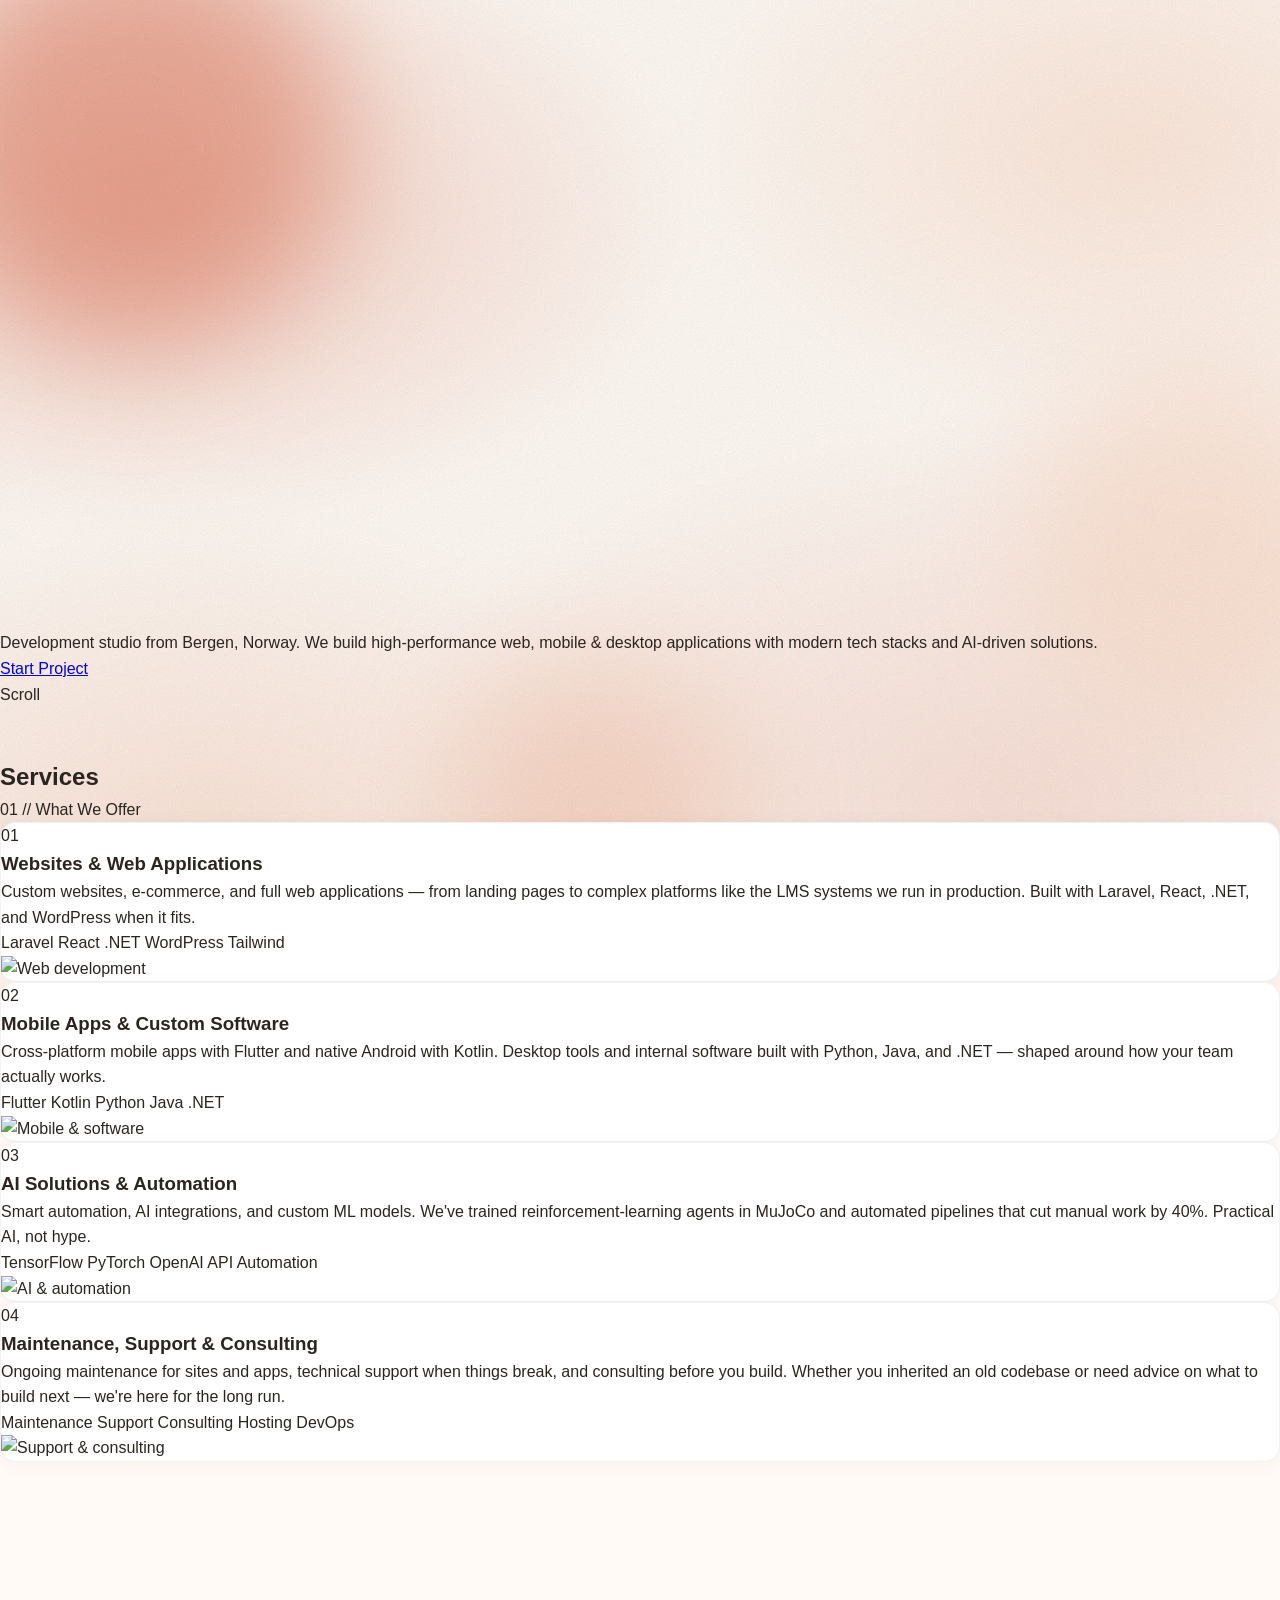
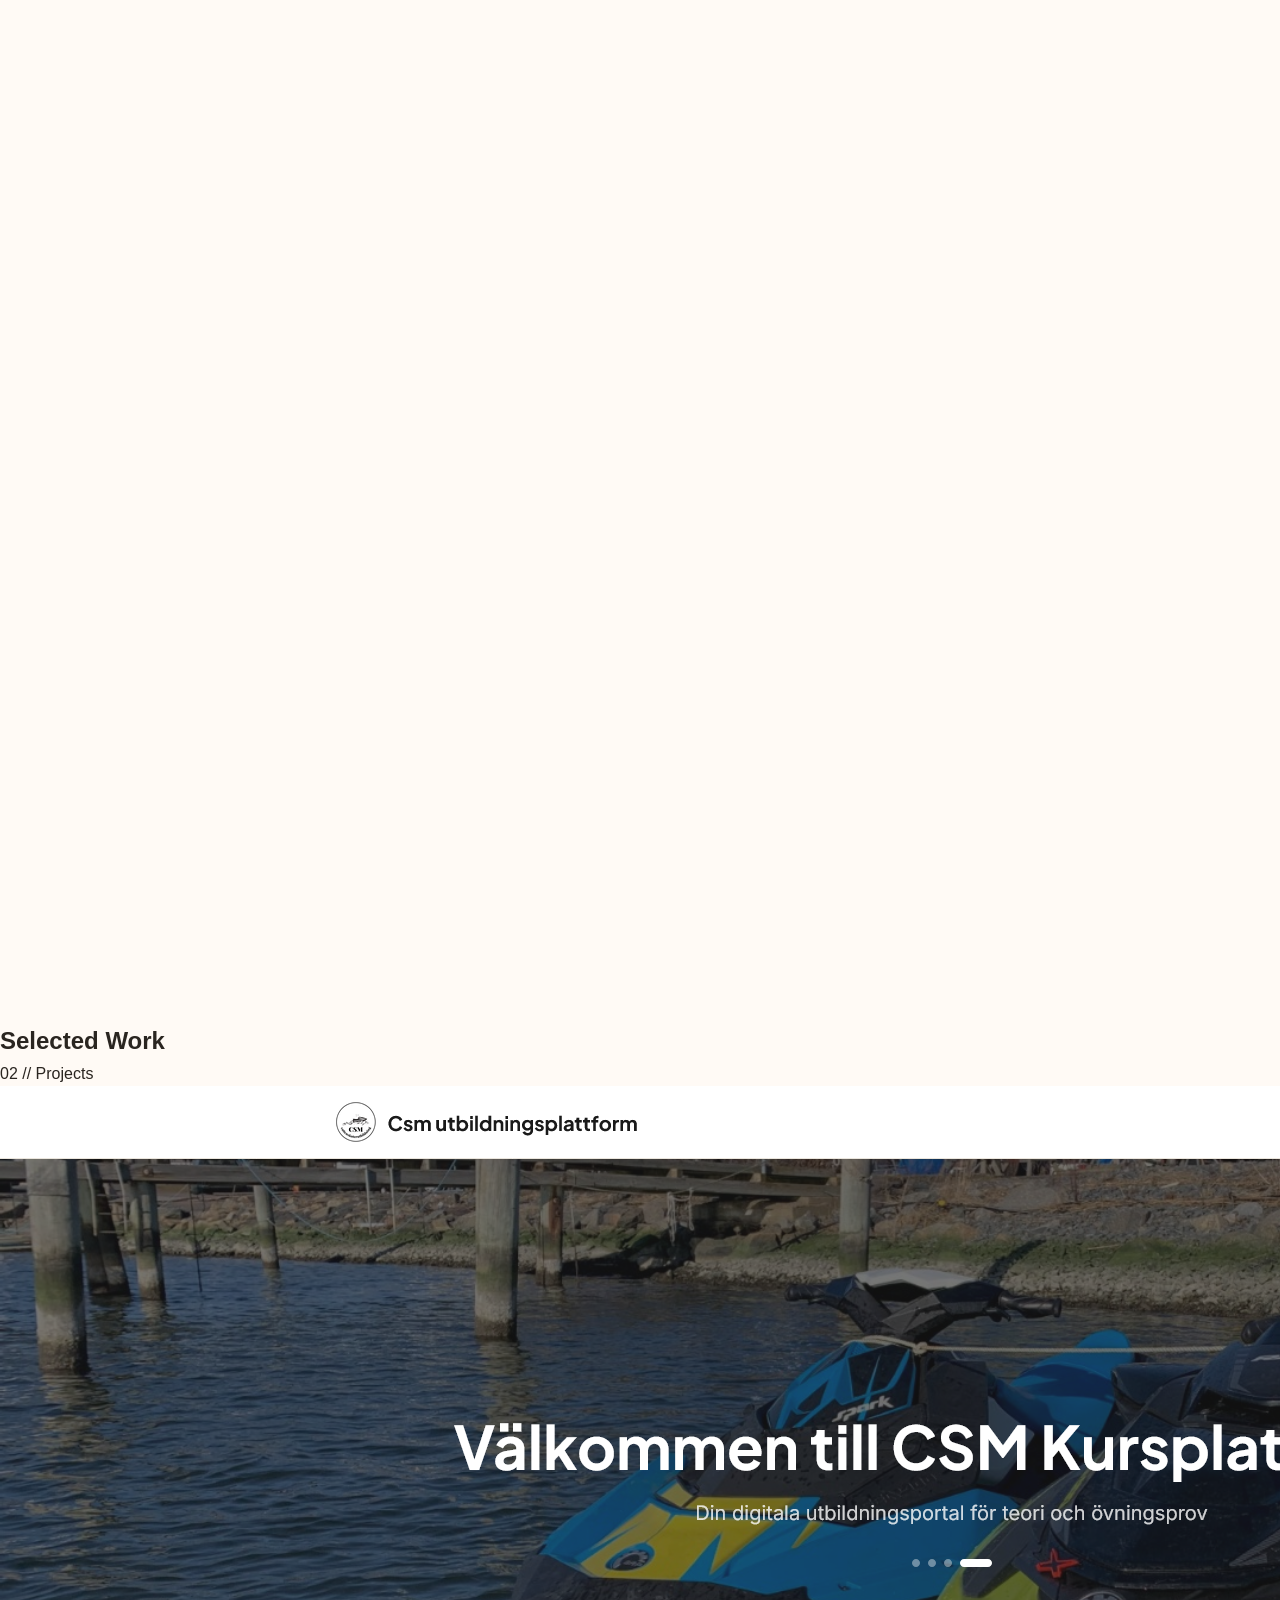
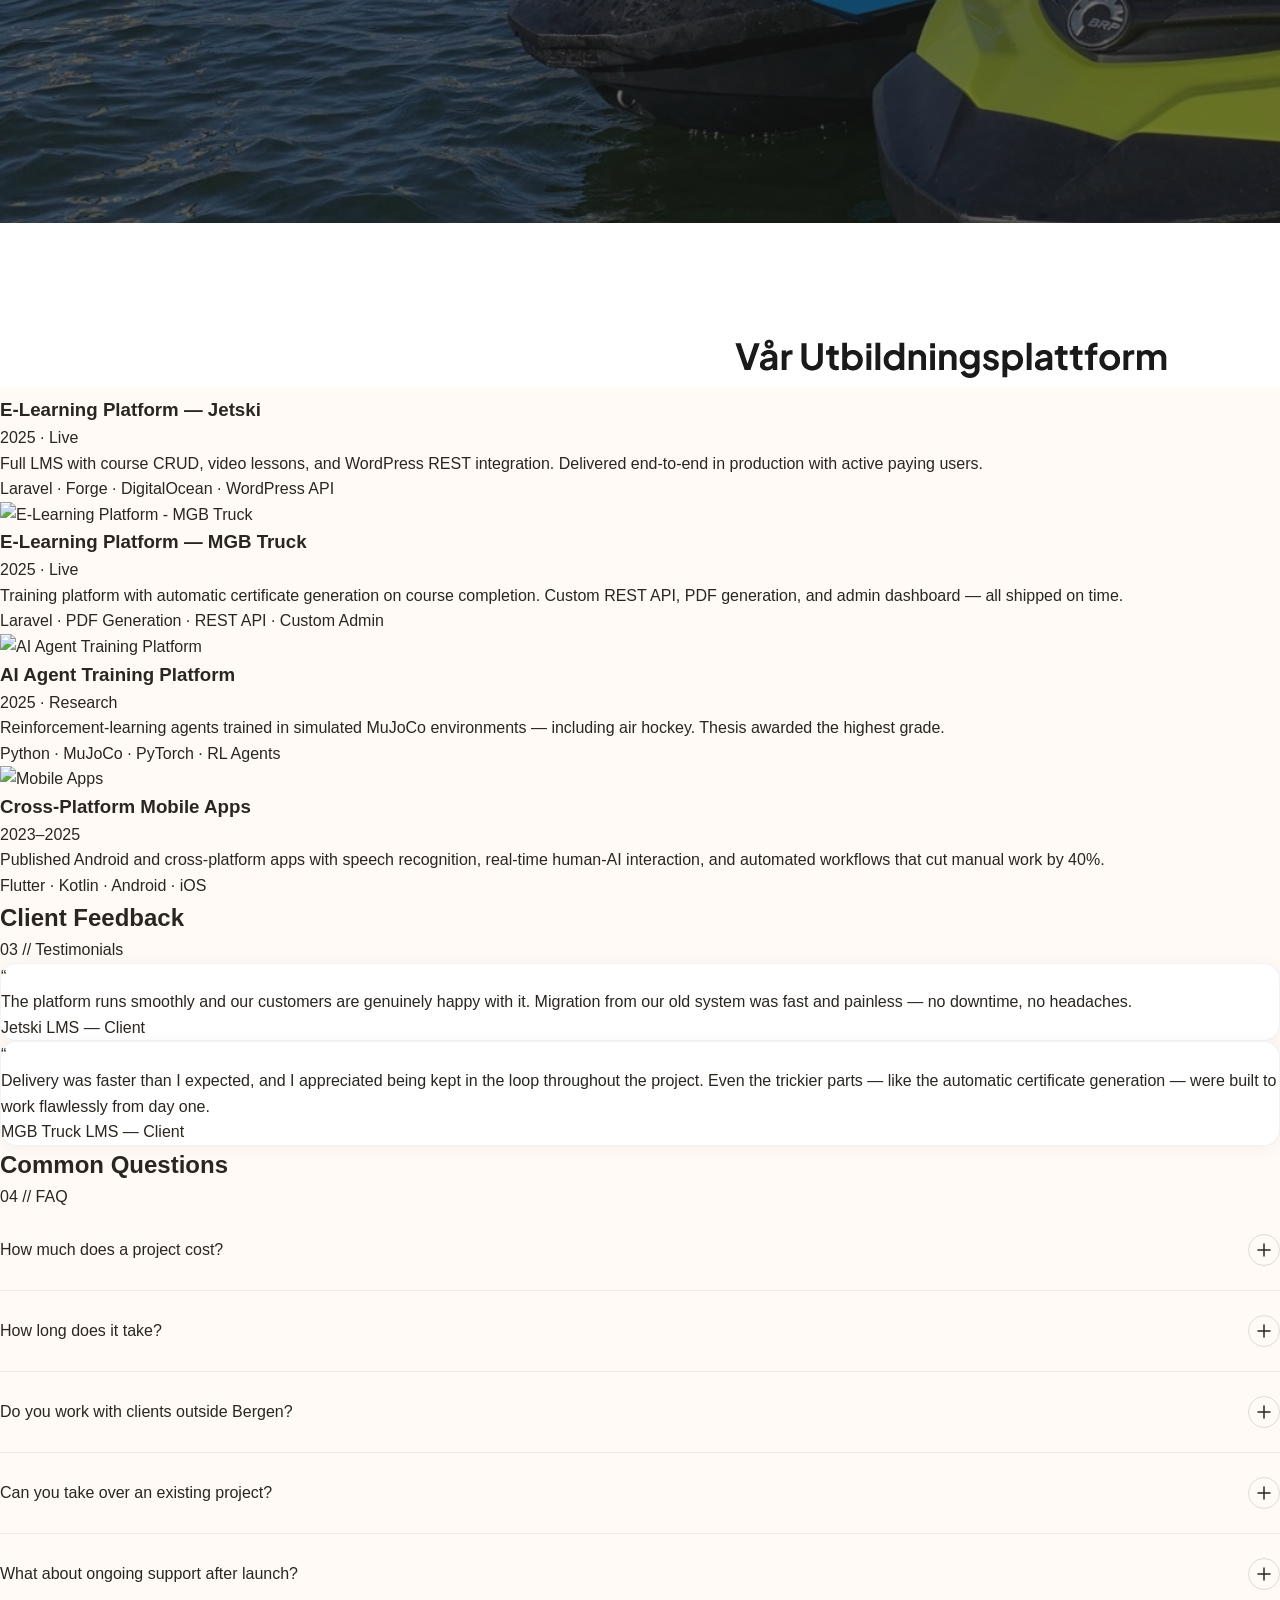
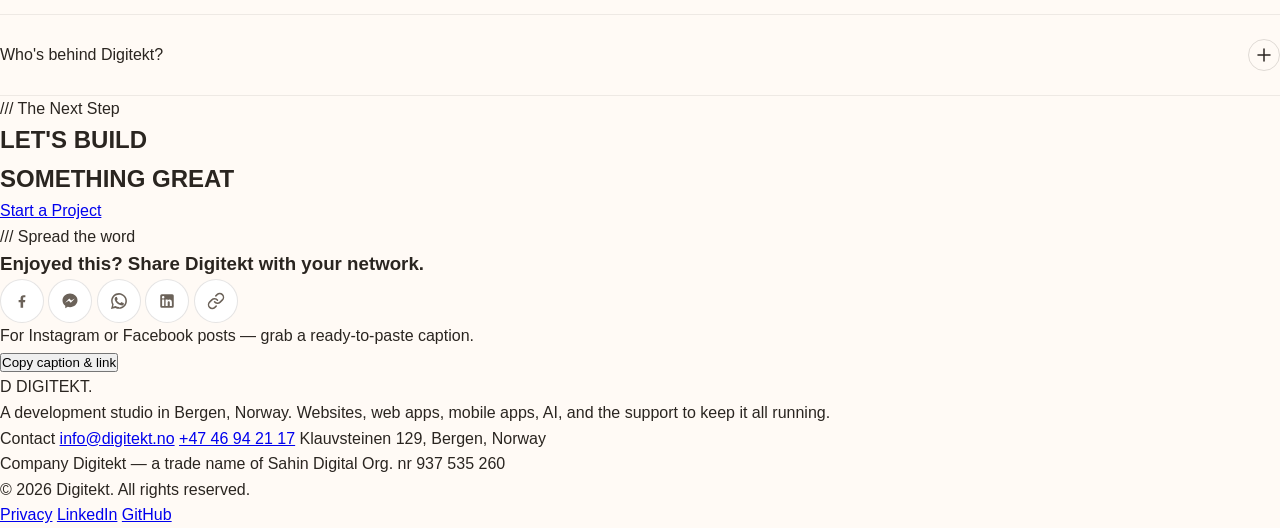
==== commit 963cc3d0: "Switch copy to company voice, add contact details, wire info@ email - Replace first-person "I/my" wi" ====
--- a/index.html
+++ b/index.html
@@ -4,9 +4,9 @@
   <meta charset="UTF-8" />
   <meta name="viewport" content="width=device-width, initial-scale=1.0" />
   <title>Digitekt — Websites, Web Apps & Software, Crafted in Bergen</title>
-  <meta name="description" content="Digitekt is a development studio in Bergen, Norway. I build websites, web apps, mobile apps, and custom software — with maintenance, support, and consulting along the way." />
+  <meta name="description" content="Digitekt is a development studio in Bergen, Norway. We build websites, web apps, mobile apps, and custom software — with maintenance, support, and consulting along the way." />
   <meta property="og:title" content="Digitekt — Development Studio in Bergen" />
-  <meta property="og:description" content="Websites, web apps, mobile apps, AI solutions, and ongoing support — built by a Norwegian developer who cares." />
+  <meta property="og:description" content="Websites, web apps, mobile apps, AI solutions, and ongoing support — built with real craft in Bergen, Norway." />
   <meta property="og:type" content="website" />
   <meta property="og:image" content="https://digitekt.no/og-image.png" />
   <meta property="og:image:width" content="1200" />
@@ -32,9 +32,11 @@
         "founder": { "@id": "https://digitekt.no/#person" },
         "taxID": "937 535 260",
         "vatID": "NO937535260",
-        "email": "mosse01_@hotmail.com",
+        "email": "info@digitekt.no",
+        "telephone": "+4746942117",
         "address": {
           "@type": "PostalAddress",
+          "streetAddress": "Klauvsteinen 129",
           "addressLocality": "Bergen",
           "addressCountry": "NO"
         },
@@ -50,10 +52,12 @@
         "legalName": "Sahin Digital",
         "image": "https://digitekt.no/og-image.png",
         "url": "https://digitekt.no/",
-        "email": "mosse01_@hotmail.com",
+        "email": "info@digitekt.no",
+        "telephone": "+4746942117",
         "priceRange": "$$",
         "address": {
           "@type": "PostalAddress",
+          "streetAddress": "Klauvsteinen 129",
           "addressLocality": "Bergen",
           "addressCountry": "NO"
         },
@@ -523,18 +527,18 @@
           <input type="email" name="email" required class="form-input" placeholder="you@company.com" data-i18n-placeholder="ph_email" />
         </div>
         <div>
-          <label class="text-xs tracking-widest uppercase text-stone block mb-2" data-i18n="form_message">Tell me about your project</label>
+          <label class="text-xs tracking-widest uppercase text-stone block mb-2" data-i18n="form_message">Tell us about your project</label>
           <textarea name="message" rows="5" required class="form-input resize-none" placeholder="I need help with..." data-i18n-placeholder="ph_message"></textarea>
         </div>
         <button type="submit" class="magnetic-btn w-full py-4 bg-coral text-white font-clash font-semibold text-sm tracking-widest uppercase rounded-xl transition-all duration-300 hover:bg-coral-dark hover:shadow-lg">
           <span data-i18n="form_send">Send Message</span>
         </button>
-        <p class="text-stone text-xs text-center mt-4" data-i18n="form_reply">I'll get back to you within 24 hours.</p>
+        <p class="text-stone text-xs text-center mt-4" data-i18n="form_reply">We'll get back to you within 24 hours.</p>
       </form>
       <div id="form-success" class="hidden text-center py-12">
         <span class="text-coral text-5xl block mb-4">&#10003;</span>
         <h3 class="font-clash font-bold text-2xl mb-2" data-i18n="form_success_title">Message Sent!</h3>
-        <p class="text-stone" data-i18n="form_success_desc">I'll get back to you as soon as possible.</p>
+        <p class="text-stone" data-i18n="form_success_desc">We'll get back to you as soon as possible.</p>
       </div>
     </div>
   </div>
@@ -551,8 +555,7 @@
     </span>
     <div class="desktop-nav flex items-center gap-8">
       <a href="#" onclick="navigate('home-view'); return false;" class="text-sm font-medium tracking-widest uppercase hover:text-coral transition-colors duration-300" data-nav="home" data-i18n="nav_home">Home</a>
-      <a href="#" onclick="navigate('about-view'); return false;" class="text-sm font-medium tracking-widest uppercase hover:text-coral transition-colors duration-300" data-nav="about" data-i18n="nav_about">About Me</a>
-      <a href="CV_Mustafa.pdf" target="_blank" class="text-sm font-medium tracking-widest uppercase hover:text-coral transition-colors duration-300" data-i18n="nav_cv">CV</a>
+      <a href="#" onclick="navigate('about-view'); return false;" class="text-sm font-medium tracking-widest uppercase hover:text-coral transition-colors duration-300" data-nav="about" data-i18n="nav_about">About</a>
       <a href="#" onclick="openContact(); return false;" class="text-sm font-medium tracking-widest uppercase border border-ink/15 px-5 py-2 rounded-full hover:bg-coral hover:text-white hover:border-coral transition-all duration-300" data-i18n="nav_contact">Contact</a>
       <button onclick="toggleLang()" class="text-xs font-medium tracking-widest uppercase text-stone hover:text-coral transition-colors duration-300" id="lang-toggle" title="Switch language">EN</button>
     </div>
@@ -567,8 +570,7 @@
   <!-- Mobile Menu Overlay -->
   <div id="mobile-menu" class="mobile-menu">
     <a href="#" onclick="navigate('home-view'); closeMobileMenu(); return false;" data-i18n="nav_home">Home</a>
-    <a href="#" onclick="navigate('about-view'); closeMobileMenu(); return false;" data-i18n="nav_about">About Me</a>
-    <a href="CV_Mustafa.pdf" target="_blank" onclick="closeMobileMenu()" data-i18n="nav_cv">CV</a>
+    <a href="#" onclick="navigate('about-view'); closeMobileMenu(); return false;" data-i18n="nav_about">About</a>
     <a href="#" onclick="openContact(); closeMobileMenu(); return false;" data-i18n="nav_contact">Contact</a>
     <button onclick="toggleLang()" class="text-xs font-medium tracking-widest uppercase text-stone hover:text-coral transition-colors duration-300 mt-4" title="Switch language">
       <span id="lang-toggle-mobile">EN</span>
@@ -607,7 +609,7 @@
         </h1>
         <div class="md:translate-x-6">
           <p class="reveal max-w-xl mx-auto mt-6 text-stone text-base md:text-lg leading-relaxed" data-i18n="hero_sub">
-            Fullstack developer from Bergen, Norway. I build high-performance web, mobile & desktop applications with modern tech stacks and AI-driven solutions.
+            Development studio from Bergen, Norway. We build high-performance web, mobile & desktop applications with modern tech stacks and AI-driven solutions.
           </p>
           <div class="reveal mt-8">
             <a href="#" onclick="openContact(); return false;" class="magnetic-btn inline-block px-8 py-4 bg-coral text-white font-clash font-semibold text-sm tracking-widest uppercase rounded-xl transition-all duration-300 hover:bg-coral-dark hover:shadow-lg" data-i18n="start_project">
@@ -666,7 +668,7 @@
       <div class="max-w-7xl mx-auto">
         <div class="flex items-baseline justify-between mb-20 reveal">
           <h2 class="font-clash font-bold text-[6vw] md:text-[4vw] leading-none tracking-tight" data-i18n="expertise_title">Services</h2>
-          <span class="text-stone text-sm tracking-widest uppercase hidden md:block" data-i18n="expertise_sub">01 // What I Offer</span>
+          <span class="text-stone text-sm tracking-widest uppercase hidden md:block" data-i18n="expertise_sub">01 // What We Offer</span>
         </div>
 
         <div class="relative" style="height: 200vh;">
@@ -678,7 +680,7 @@
                   <span class="font-clash font-bold text-[5vw] md:text-[3vw] text-ink/10 block mb-4">01</span>
                   <h3 class="font-clash font-semibold text-2xl md:text-4xl mb-4" data-i18n="card1_title">Websites & Web Applications</h3>
                   <p class="text-stone leading-relaxed max-w-lg text-base md:text-lg" data-i18n="card1_desc">
-                    Custom websites, e-commerce, and full web applications — from landing pages to complex platforms like the LMS systems I run in production. Built with Laravel, React, .NET, and WordPress when it fits.
+                    Custom websites, e-commerce, and full web applications — from landing pages to complex platforms like the LMS systems we run in production. Built with Laravel, React, .NET, and WordPress when it fits.
                   </p>
                   <div class="flex flex-wrap gap-3 mt-6">
                     <span class="text-xs tracking-wider uppercase border border-ink/10 px-4 py-2 rounded-full text-stone">Laravel</span>
@@ -728,7 +730,7 @@
                   <span class="font-clash font-bold text-[5vw] md:text-[3vw] text-ink/10 block mb-4">03</span>
                   <h3 class="font-clash font-semibold text-2xl md:text-4xl mb-4" data-i18n="card3_title">AI Solutions & Automation</h3>
                   <p class="text-stone leading-relaxed max-w-lg text-base md:text-lg" data-i18n="card3_desc">
-                    Smart automation, AI integrations, and custom ML models. I've trained reinforcement-learning agents in MuJoCo and automated pipelines that cut manual work by 40%. Practical AI, not hype.
+                    Smart automation, AI integrations, and custom ML models. We've trained reinforcement-learning agents in MuJoCo and automated pipelines that cut manual work by 40%. Practical AI, not hype.
                   </p>
                   <div class="flex flex-wrap gap-3 mt-6">
                     <span class="text-xs tracking-wider uppercase border border-ink/10 px-4 py-2 rounded-full text-stone">TensorFlow</span>
@@ -752,7 +754,7 @@
                   <span class="font-clash font-bold text-[5vw] md:text-[3vw] text-ink/10 block mb-4">04</span>
                   <h3 class="font-clash font-semibold text-2xl md:text-4xl mb-4" data-i18n="card4_title">Maintenance, Support & Consulting</h3>
                   <p class="text-stone leading-relaxed max-w-lg text-base md:text-lg" data-i18n="card4_desc">
-                    Ongoing maintenance for sites and apps, technical support when things break, and consulting before you build. Whether you inherited an old codebase or need advice on what to build next — I'm here for the long run.
+                    Ongoing maintenance for sites and apps, technical support when things break, and consulting before you build. Whether you inherited an old codebase or need advice on what to build next — we're here for the long run.
                   </p>
                   <div class="flex flex-wrap gap-3 mt-6">
                     <span class="text-xs tracking-wider uppercase border border-ink/10 px-4 py-2 rounded-full text-stone">Maintenance</span>
@@ -878,7 +880,7 @@
               <span data-i18n="faq1_q">How much does a project cost?</span>
               <span class="faq-icon"><svg width="14" height="14" viewBox="0 0 14 14" fill="none"><path d="M7 1V13M1 7H13" stroke="currentColor" stroke-width="1.5" stroke-linecap="round"/></svg></span>
             </summary>
-            <div class="faq-body" data-i18n="faq1_a">Every project is different — a landing page and a full platform are worlds apart. Reach out with a rough idea of what you want and I'll come back with a free scope call and a fixed quote. No surprises, no billable discovery calls.</div>
+            <div class="faq-body" data-i18n="faq1_a">Every project is different — a landing page and a full platform are worlds apart. Reach out with a rough idea of what you want and we'll come back with a free scope call and a fixed quote. No surprises, no billable discovery calls.</div>
           </details>
 
           <details class="faq-item">
@@ -886,7 +888,7 @@
               <span data-i18n="faq2_q">How long does it take?</span>
               <span class="faq-icon"><svg width="14" height="14" viewBox="0 0 14 14" fill="none"><path d="M7 1V13M1 7H13" stroke="currentColor" stroke-width="1.5" stroke-linecap="round"/></svg></span>
             </summary>
-            <div class="faq-body" data-i18n="faq2_a">A simple marketing site: 2&ndash;3 weeks. A custom web app or LMS-style platform: 6&ndash;12 weeks, depending on scope. Mobile apps typically 8&ndash;16 weeks. I give you a realistic timeline up front and stick to it.</div>
+            <div class="faq-body" data-i18n="faq2_a">A simple marketing site: 2&ndash;3 weeks. A custom web app or LMS-style platform: 6&ndash;12 weeks, depending on scope. Mobile apps typically 8&ndash;16 weeks. We give you a realistic timeline up front and stick to it.</div>
           </details>
 
           <details class="faq-item">
@@ -894,7 +896,7 @@
               <span data-i18n="faq3_q">Do you work with clients outside Bergen?</span>
               <span class="faq-icon"><svg width="14" height="14" viewBox="0 0 14 14" fill="none"><path d="M7 1V13M1 7H13" stroke="currentColor" stroke-width="1.5" stroke-linecap="round"/></svg></span>
             </summary>
-            <div class="faq-body" data-i18n="faq3_a">Yes &mdash; I work remotely with clients across Norway and internationally. I'm based in Bergen, but most of my current work is delivered remotely with regular video calls and shared project tracking.</div>
+            <div class="faq-body" data-i18n="faq3_a">Yes &mdash; we work remotely with clients across Norway and internationally. We're based in Bergen, but most of our current work is delivered remotely with regular video calls and shared project tracking.</div>
           </details>
 
           <details class="faq-item">
@@ -902,7 +904,7 @@
               <span data-i18n="faq4_q">Can you take over an existing project?</span>
               <span class="faq-icon"><svg width="14" height="14" viewBox="0 0 14 14" fill="none"><path d="M7 1V13M1 7H13" stroke="currentColor" stroke-width="1.5" stroke-linecap="round"/></svg></span>
             </summary>
-            <div class="faq-body" data-i18n="faq4_a">Absolutely. I've inherited codebases from other developers and agencies, cleaned them up, and kept them running. Let me audit what you have first &mdash; then we decide whether to continue, refactor, or rebuild.</div>
+            <div class="faq-body" data-i18n="faq4_a">Absolutely. We've inherited codebases from other developers and agencies, cleaned them up, and kept them running. Let us audit what you have first &mdash; then we decide whether to continue, refactor, or rebuild.</div>
           </details>
 
           <details class="faq-item">
@@ -910,15 +912,15 @@
               <span data-i18n="faq5_q">What about ongoing support after launch?</span>
               <span class="faq-icon"><svg width="14" height="14" viewBox="0 0 14 14" fill="none"><path d="M7 1V13M1 7H13" stroke="currentColor" stroke-width="1.5" stroke-linecap="round"/></svg></span>
             </summary>
-            <div class="faq-body" data-i18n="faq5_a">Launch is the start, not the end. I offer monthly maintenance plans that cover hosting, updates, backups, security patches, and a set number of support hours. Or we can work hourly when you need help &mdash; your call.</div>
+            <div class="faq-body" data-i18n="faq5_a">Launch is the start, not the end. We offer monthly maintenance plans that cover hosting, updates, backups, security patches, and a set number of support hours. Or we can work hourly when you need help &mdash; your call.</div>
           </details>
 
           <details class="faq-item">
             <summary class="font-clash font-semibold text-lg md:text-xl">
-              <span data-i18n="faq6_q">Am I working with a team or just you?</span>
+              <span data-i18n="faq6_q">Who's behind Digitekt?</span>
               <span class="faq-icon"><svg width="14" height="14" viewBox="0 0 14 14" fill="none"><path d="M7 1V13M1 7H13" stroke="currentColor" stroke-width="1.5" stroke-linecap="round"/></svg></span>
             </summary>
-            <div class="faq-body" data-i18n="faq6_a">Just me &mdash; that's a feature. You get direct contact, fast decisions, and no one translating your requirements through three layers of project managers. Digitekt is a deliberately small studio so the work stays personal and the quality stays high.</div>
+            <div class="faq-body" data-i18n="faq6_a">Digitekt is a small, founder-led studio in Bergen. You work directly with the person building your product &mdash; no handoffs, no account managers, no requirements translated through three layers of project managers. That's deliberate: it keeps the work personal and the quality high.</div>
           </details>
         </div>
       </div>
@@ -989,8 +991,9 @@
           </div>
           <div>
             <span class="text-xs tracking-widest uppercase text-ink font-medium block mb-3" data-i18n="footer_contact">Contact</span>
-            <a href="mailto:mosse01_@hotmail.com" class="text-stone text-sm hover:text-coral transition-colors block mb-1">mosse01_@hotmail.com</a>
-            <span class="text-stone text-sm block" data-i18n="footer_location">Bergen, Norway</span>
+            <a href="mailto:info@digitekt.no" class="text-stone text-sm hover:text-coral transition-colors block mb-1">info@digitekt.no</a>
+            <a href="tel:+4746942117" class="text-stone text-sm hover:text-coral transition-colors block mb-1">+47 46 94 21 17</a>
+            <span class="text-stone text-sm block" data-i18n="footer_address">Klauvsteinen 129, Bergen, Norway</span>
           </div>
           <div>
             <span class="text-xs tracking-widest uppercase text-ink font-medium block mb-3" data-i18n="footer_company">Company</span>
@@ -1030,24 +1033,24 @@
 
       <!-- Right: Scrollable Content -->
       <div class="w-full md:w-1/2 px-8 md:px-16 py-16 md:py-32">
-        <p class="reveal text-coral text-sm tracking-[0.3em] uppercase mb-4" data-i18n="about_label">/// Who I Am</p>
+        <p class="reveal text-coral text-sm tracking-[0.3em] uppercase mb-4" data-i18n="about_label">/// Who We Are</p>
         <h2 class="reveal font-clash font-bold text-[8vw] md:text-[3.5vw] leading-[1.05] tracking-tight mb-4">
           Mustafa Sahin
         </h2>
-        <p class="reveal text-stone text-sm tracking-wider mb-12" data-i18n="about_subtitle">Fullstack Developer &mdash; b. 22.03.92 &mdash; Bergen, Norway</p>
+        <p class="reveal text-stone text-sm tracking-wider mb-12" data-i18n="about_subtitle">Founder &amp; Developer &mdash; Bergen, Norway</p>
 
         <div class="space-y-8 text-lg leading-relaxed text-stone">
           <p class="reveal" data-i18n="about_bio1">
-            Fullstack developer with a bachelor's degree in Information Systems, specializing in software development. I have hands-on experience building web and mobile applications using Python, Java, Kotlin, Flutter, .NET, and JavaScript.
+            Digitekt is a development studio in Bergen, Norway &mdash; small, founder-led, and focused on building real software that ships. We build websites, web apps, mobile apps, and custom software for clients who want craft over templates.
           </p>
           <p class="reveal" data-i18n="about_bio2">
-            I've developed custom AI algorithms, trained agents in simulated environments like MuJoCo, and enabled real-time human-AI interaction &mdash; including speech recognition in Android apps. My bachelor thesis on reinforcement learning achieved the highest grade.
+            Our work spans production LMS platforms serving paying customers, cross-platform mobile apps, and AI integrations that cut manual work by up to 40%. We pick the right stack for the job &mdash; Laravel, React, .NET, Flutter, Python &mdash; rather than forcing every project through one template.
           </p>
           <p class="reveal" data-i18n="about_bio3">
-            I have experience with Docker, API integration, process automation (reducing manual tasks by up to 40%), and understand the full lifecycle of AI models &mdash; from datasets and GPU-accelerated training to deployment. I'm a fast learner with technologies like Azure, and thrive on finding sustainable, user-friendly solutions to complex problems.
+            Being small is a feature, not a limit. It means direct contact, fast decisions, and no requirements translated through three layers of project managers. Every project gets the attention it deserves &mdash; and we stick around after launch with maintenance, support, and consulting.
           </p>
           <p class="reveal" data-i18n="about_bio4">
-            <span class="text-ink font-medium" data-i18n="about_bio4_highlight">High technological curiosity, strong execution, and solid teamwork skills</span> &mdash; I'm looking for opportunities where I can apply my expertise to meaningful work in technology.
+            <span class="text-ink font-medium" data-i18n="about_bio4_highlight">Technical depth, honest communication, and a long-run mindset</span> &mdash; we'd rather build fewer projects well than chase volume.
           </p>
         </div>
 
@@ -1227,7 +1230,7 @@
         console.error('Form submission failed:', err);
         submitBtn.disabled = false;
         submitBtn.innerHTML = originalBtnHTML;
-        alert("Sorry — something went wrong sending your message. Please email me directly at mosse01_@hotmail.com.");
+        alert("Sorry — something went wrong sending your message. Please email us directly at info@digitekt.no.");
       });
     }
 
@@ -1379,23 +1382,23 @@
     const translations = {
       en: {
         nav_home: 'Home',
-        nav_about: 'About Me',
+        nav_about: 'About',
         nav_contact: 'Contact',
         hero_make: 'MAKE YOUR',
         hero_vision: 'VISION COME ALIVE',
-        hero_sub: 'Fullstack developer from Bergen, Norway. I build high-performance web, mobile & desktop applications with modern tech stacks and AI-driven solutions.',
+        hero_sub: 'Development studio from Bergen, Norway. We build high-performance web, mobile & desktop applications with modern tech stacks and AI-driven solutions.',
         start_project: 'Start Project',
         scroll: 'Scroll',
         expertise_title: 'Services',
-        expertise_sub: '01 // What I Offer',
+        expertise_sub: '01 // What We Offer',
         card1_title: 'Websites & Web Applications',
-        card1_desc: 'Custom websites, e-commerce, and full web applications — from landing pages to complex platforms like the LMS systems I run in production. Built with Laravel, React, .NET, and WordPress when it fits.',
+        card1_desc: 'Custom websites, e-commerce, and full web applications — from landing pages to complex platforms like the LMS systems we run in production. Built with Laravel, React, .NET, and WordPress when it fits.',
         card2_title: 'Mobile Apps & Custom Software',
         card2_desc: 'Cross-platform mobile apps with Flutter and native Android with Kotlin. Desktop tools and internal software built with Python, Java, and .NET — shaped around how your team actually works.',
         card3_title: 'AI Solutions & Automation',
-        card3_desc: "Smart automation, AI integrations, and custom ML models. I've trained reinforcement-learning agents in MuJoCo and automated pipelines that cut manual work by 40%. Practical AI, not hype.",
+        card3_desc: "Smart automation, AI integrations, and custom ML models. We've trained reinforcement-learning agents in MuJoCo and automated pipelines that cut manual work by 40%. Practical AI, not hype.",
         card4_title: 'Maintenance, Support & Consulting',
-        card4_desc: "Ongoing maintenance for sites and apps, technical support when things break, and consulting before you build. Whether you inherited an old codebase or need advice on what to build next — I'm here for the long run.",
+        card4_desc: "Ongoing maintenance for sites and apps, technical support when things break, and consulting before you build. Whether you inherited an old codebase or need advice on what to build next — we're here for the long run.",
         work_title: 'Selected Work',
         work_sub: '02 // Projects',
         proj1_title: 'E-Learning Platform — Jetski',
@@ -1418,13 +1421,12 @@
         testimonial2_text: 'Delivery was faster than I expected, and I appreciated being kept in the loop throughout the project. Even the trickier parts — like the automatic certificate generation — were built to work flawlessly from day one.',
         testimonial2_client: 'MGB Truck LMS — Client',
         open_for_work: '<span class="w-2 h-2 bg-coral rounded-full animate-pulse"></span> Accepting New Projects',
-        nav_cv: 'CV',
         cta_label: '/// The Next Step',
         start_a_project: 'Start a Project',
         footer_copy: '&copy; 2026 Digitekt. All rights reserved.',
         footer_about: 'A development studio in Bergen, Norway. Websites, web apps, mobile apps, AI, and the support to keep it all running.',
         footer_contact: 'Contact',
-        footer_location: 'Bergen, Norway',
+        footer_address: 'Klauvsteinen 129, Bergen, Norway',
         footer_company: 'Company',
         footer_legal: 'Digitekt &mdash; a trade name of Sahin Digital',
         footer_orgnr: 'Org. nr 937 535 260',
@@ -1438,32 +1440,32 @@
         faq_title: 'Common Questions',
         faq_sub: '04 // FAQ',
         faq1_q: 'How much does a project cost?',
-        faq1_a: "Every project is different &mdash; a landing page and a full platform are worlds apart. Reach out with a rough idea of what you want and I'll come back with a free scope call and a fixed quote. No surprises, no billable discovery calls.",
+        faq1_a: "Every project is different &mdash; a landing page and a full platform are worlds apart. Reach out with a rough idea of what you want and we'll come back with a free scope call and a fixed quote. No surprises, no billable discovery calls.",
         faq2_q: 'How long does it take?',
-        faq2_a: 'A simple marketing site: 2&ndash;3 weeks. A custom web app or LMS-style platform: 6&ndash;12 weeks, depending on scope. Mobile apps typically 8&ndash;16 weeks. I give you a realistic timeline up front and stick to it.',
+        faq2_a: 'A simple marketing site: 2&ndash;3 weeks. A custom web app or LMS-style platform: 6&ndash;12 weeks, depending on scope. Mobile apps typically 8&ndash;16 weeks. We give you a realistic timeline up front and stick to it.',
         faq3_q: 'Do you work with clients outside Bergen?',
-        faq3_a: "Yes &mdash; I work remotely with clients across Norway and internationally. I'm based in Bergen, but most of my current work is delivered remotely with regular video calls and shared project tracking.",
+        faq3_a: "Yes &mdash; we work remotely with clients across Norway and internationally. We're based in Bergen, but most of our current work is delivered remotely with regular video calls and shared project tracking.",
         faq4_q: 'Can you take over an existing project?',
-        faq4_a: "Absolutely. I've inherited codebases from other developers and agencies, cleaned them up, and kept them running. Let me audit what you have first &mdash; then we decide whether to continue, refactor, or rebuild.",
+        faq4_a: "Absolutely. We've inherited codebases from other developers and agencies, cleaned them up, and kept them running. Let us audit what you have first &mdash; then we decide whether to continue, refactor, or rebuild.",
         faq5_q: 'What about ongoing support after launch?',
-        faq5_a: 'Launch is the start, not the end. I offer monthly maintenance plans that cover hosting, updates, backups, security patches, and a set number of support hours. Or we can work hourly when you need help &mdash; your call.',
-        faq6_q: 'Am I working with a team or just you?',
-        faq6_a: "Just me &mdash; that's a feature. You get direct contact, fast decisions, and no one translating your requirements through three layers of project managers. Digitekt is a deliberately small studio so the work stays personal and the quality stays high.",
+        faq5_a: 'Launch is the start, not the end. We offer monthly maintenance plans that cover hosting, updates, backups, security patches, and a set number of support hours. Or we can work hourly when you need help &mdash; your call.',
+        faq6_q: "Who's behind Digitekt?",
+        faq6_a: "Digitekt is a small, founder-led studio in Bergen. You work directly with the person building your product &mdash; no handoffs, no account managers, no requirements translated through three layers of project managers. That's deliberate: it keeps the work personal and the quality high.",
         contact_title: 'Start a Project',
         form_name: 'Your Name',
         form_email: 'Email Address',
-        form_message: 'Tell me about your project',
+        form_message: 'Tell us about your project',
         form_send: 'Send Message',
-        form_reply: "I'll get back to you within 24 hours.",
+        form_reply: "We'll get back to you within 24 hours.",
         form_success_title: 'Message Sent!',
-        form_success_desc: "I'll get back to you as soon as possible.",
-        about_label: '/// Who I Am',
-        about_subtitle: 'Fullstack Developer &mdash; b. 22.03.92 &mdash; Bergen, Norway',
-        about_bio1: "Fullstack developer with a bachelor's degree in Information Systems, specializing in software development. I have hands-on experience building web and mobile applications using Python, Java, Kotlin, Flutter, .NET, and JavaScript.",
-        about_bio2: "I've developed custom AI algorithms, trained agents in simulated environments like MuJoCo, and enabled real-time human-AI interaction &mdash; including speech recognition in Android apps. My bachelor thesis on reinforcement learning achieved the highest grade.",
-        about_bio3: "I have experience with Docker, API integration, process automation (reducing manual tasks by up to 40%), and understand the full lifecycle of AI models &mdash; from datasets and GPU-accelerated training to deployment. I'm a fast learner with technologies like Azure, and thrive on finding sustainable, user-friendly solutions to complex problems.",
-        about_bio4: '<span class="text-ink font-medium" data-i18n="about_bio4_highlight">High technological curiosity, strong execution, and solid teamwork skills</span> &mdash; I\'m looking for opportunities where I can apply my expertise to meaningful work in technology.',
-        about_bio4_highlight: 'High technological curiosity, strong execution, and solid teamwork skills',
+        form_success_desc: "We'll get back to you as soon as possible.",
+        about_label: '/// Who We Are',
+        about_subtitle: 'Founder &amp; Developer &mdash; Bergen, Norway',
+        about_bio1: "Digitekt is a development studio in Bergen, Norway &mdash; small, founder-led, and focused on building real software that ships. We build websites, web apps, mobile apps, and custom software for clients who want craft over templates.",
+        about_bio2: "Our work spans production LMS platforms serving paying customers, cross-platform mobile apps, and AI integrations that cut manual work by up to 40%. We pick the right stack for the job &mdash; Laravel, React, .NET, Flutter, Python &mdash; rather than forcing every project through one template.",
+        about_bio3: "Being small is a feature, not a limit. It means direct contact, fast decisions, and no requirements translated through three layers of project managers. Every project gets the attention it deserves &mdash; and we stick around after launch with maintenance, support, and consulting.",
+        about_bio4: '<span class="text-ink font-medium" data-i18n="about_bio4_highlight">Technical depth, honest communication, and a long-run mindset</span> &mdash; we\'d rather build fewer projects well than chase volume.',
+        about_bio4_highlight: 'Technical depth, honest communication, and a long-run mindset',
         exp_title: 'Experience',
         exp1_title: 'Freelance Fullstack Developer',
         exp1_loc: 'Bergen / Remote',
@@ -1502,23 +1504,23 @@
       },
       no: {
         nav_home: 'Hjem',
-        nav_about: 'Om Meg',
+        nav_about: 'Om Oss',
         nav_contact: 'Kontakt',
         hero_make: 'GJØ\u0301R DIN',
         hero_vision: 'VISJON TIL VIRKELIGHET',
-        hero_sub: 'Fullstack-utvikler fra Bergen, Norge. Jeg bygger høytytende web-, mobil- og skrivebordsapplikasjoner med moderne teknologi og AI-drevne løsninger.',
+        hero_sub: 'Utviklingsstudio fra Bergen, Norge. Vi bygger høytytende web-, mobil- og skrivebordsapplikasjoner med moderne teknologi og AI-drevne løsninger.',
         start_project: 'Start Prosjekt',
         scroll: 'Scroll',
         expertise_title: 'Tjenester',
-        expertise_sub: '01 // Hva Jeg Tilbyr',
+        expertise_sub: '01 // Hva Vi Tilbyr',
         card1_title: 'Nettsider & Webapplikasjoner',
-        card1_desc: 'Skreddersydde nettsider, nettbutikker og komplette webapplikasjoner — fra landingssider til komplekse plattformer som e-læringssystemene jeg har i produksjon. Bygget med Laravel, React, .NET og WordPress når det passer.',
+        card1_desc: 'Skreddersydde nettsider, nettbutikker og komplette webapplikasjoner — fra landingssider til komplekse plattformer som e-læringssystemene vi har i produksjon. Bygget med Laravel, React, .NET og WordPress når det passer.',
         card2_title: 'Mobilapper & Skreddersydd Programvare',
         card2_desc: 'Kryssplattform mobilapper med Flutter og native Android med Kotlin. Skrivebordsverktøy og intern programvare bygget med Python, Java og .NET — formet etter hvordan teamet ditt faktisk jobber.',
         card3_title: 'AI-løsninger & Automatisering',
-        card3_desc: 'Smart automatisering, AI-integrasjoner og skreddersydde ML-modeller. Jeg har trent forsterkende læringsagenter i MuJoCo og automatisert prosesser som reduserte manuelt arbeid med 40%. Praktisk AI, ikke hype.',
+        card3_desc: 'Smart automatisering, AI-integrasjoner og skreddersydde ML-modeller. Vi har trent forsterkende læringsagenter i MuJoCo og automatisert prosesser som reduserte manuelt arbeid med 40%. Praktisk AI, ikke hype.',
         card4_title: 'Vedlikehold, Support & Rådgivning',
-        card4_desc: 'Løpende vedlikehold av nettsider og apper, teknisk support når ting bryter sammen, og rådgivning før du bygger. Enten du har arvet en gammel kodebase eller trenger råd om hva du bør bygge videre — jeg er her for den lange veien.',
+        card4_desc: 'Løpende vedlikehold av nettsider og apper, teknisk support når ting bryter sammen, og rådgivning før du bygger. Enten du har arvet en gammel kodebase eller trenger råd om hva du bør bygge videre — vi er her for den lange veien.',
         work_title: 'Utvalgte Prosjekter',
         work_sub: '02 // Prosjekter',
         proj1_title: 'E-læringsplattform — Jetski',
@@ -1541,13 +1543,12 @@
         testimonial2_text: 'Leveransen gikk raskere enn jeg forventet, og jeg satte pris på å bli inkludert gjennom hele prosessen. Selv de kompliserte delene — som den automatiske sertifikatgenereringen — ble bygget for å fungere feilfritt fra første dag.',
         testimonial2_client: 'MGB Truck LMS — Kunde',
         open_for_work: '<span class="w-2 h-2 bg-coral rounded-full animate-pulse"></span> Tar Imot Nye Prosjekter',
-        nav_cv: 'CV',
         cta_label: '/// Neste Steg',
         start_a_project: 'Start et Prosjekt',
         footer_copy: '&copy; 2026 Digitekt. Alle rettigheter forbeholdt.',
         footer_about: 'Et lite utviklingsstudio i Bergen. Nettsider, webapplikasjoner, mobilapper, AI og supporten som holder alt i gang.',
         footer_contact: 'Kontakt',
-        footer_location: 'Bergen, Norge',
+        footer_address: 'Klauvsteinen 129, Bergen, Norge',
         footer_company: 'Selskap',
         footer_legal: 'Digitekt &mdash; et varemerke for Sahin Digital',
         footer_orgnr: 'Org. nr 937 535 260',
@@ -1561,32 +1562,32 @@
         faq_title: 'Vanlige Spørsmål',
         faq_sub: '04 // FAQ',
         faq1_q: 'Hvor mye koster et prosjekt?',
-        faq1_a: 'Alle prosjekter er forskjellige &mdash; en landingsside og en komplett plattform er totalt forskjellige saker. Ta kontakt med en grov idé om hva du ønsker, så kommer jeg tilbake med en gratis avklaringssamtale og et fast tilbud. Ingen overraskelser, ingen fakturerbare sonderingssamtaler.',
+        faq1_a: 'Alle prosjekter er forskjellige &mdash; en landingsside og en komplett plattform er totalt forskjellige saker. Ta kontakt med en grov idé om hva du ønsker, så kommer vi tilbake med en gratis avklaringssamtale og et fast tilbud. Ingen overraskelser, ingen fakturerbare sonderingssamtaler.',
         faq2_q: 'Hvor lang tid tar det?',
-        faq2_a: 'En enkel markedsføringsside: 2&ndash;3 uker. En skreddersydd webapplikasjon eller LMS-lignende plattform: 6&ndash;12 uker, avhengig av omfang. Mobilapper tar typisk 8&ndash;16 uker. Jeg gir deg en realistisk tidslinje på forhånd og holder den.',
+        faq2_a: 'En enkel markedsføringsside: 2&ndash;3 uker. En skreddersydd webapplikasjon eller LMS-lignende plattform: 6&ndash;12 uker, avhengig av omfang. Mobilapper tar typisk 8&ndash;16 uker. Vi gir deg en realistisk tidslinje på forhånd og holder den.',
         faq3_q: 'Jobber du med kunder utenfor Bergen?',
-        faq3_a: 'Ja &mdash; jeg jobber eksternt med kunder over hele Norge og internasjonalt. Jeg er basert i Bergen, men mesteparten av mitt nåværende arbeid leveres eksternt med jevnlige videosamtaler og delt prosjektoppfølging.',
+        faq3_a: 'Ja &mdash; vi jobber eksternt med kunder over hele Norge og internasjonalt. Vi er basert i Bergen, men mesteparten av vårt nåværende arbeid leveres eksternt med jevnlige videosamtaler og delt prosjektoppfølging.',
         faq4_q: 'Kan du overta et eksisterende prosjekt?',
-        faq4_a: 'Absolutt. Jeg har overtatt kodebaser fra andre utviklere og byråer, ryddet opp, og holdt dem i gang. La meg først gjøre en gjennomgang av det du har &mdash; så bestemmer vi om vi skal fortsette, refaktorere eller bygge på nytt.',
+        faq4_a: 'Absolutt. Vi har overtatt kodebaser fra andre utviklere og byråer, ryddet opp, og holdt dem i gang. La oss først gjøre en gjennomgang av det du har &mdash; så bestemmer vi om vi skal fortsette, refaktorere eller bygge på nytt.',
         faq5_q: 'Hva med løpende support etter lansering?',
-        faq5_a: 'Lansering er starten, ikke slutten. Jeg tilbyr månedlige vedlikeholdsavtaler som dekker hosting, oppdateringer, sikkerhetskopier, sikkerhetsoppdateringer og et satt antall support-timer. Eller vi kan jobbe per time når du trenger hjelp &mdash; ditt valg.',
-        faq6_q: 'Jobber jeg med et team eller bare deg?',
-        faq6_a: 'Bare meg &mdash; det er en funksjon, ikke en begrensning. Du får direkte kontakt, raske beslutninger, og ingen som oversetter kravene dine gjennom tre lag med prosjektledere. Digitekt er et bevisst lite studio for at arbeidet skal forbli personlig og kvaliteten høy.',
+        faq5_a: 'Lansering er starten, ikke slutten. Vi tilbyr månedlige vedlikeholdsavtaler som dekker hosting, oppdateringer, sikkerhetskopier, sikkerhetsoppdateringer og et satt antall support-timer. Eller vi kan jobbe per time når du trenger hjelp &mdash; ditt valg.',
+        faq6_q: 'Hvem står bak Digitekt?',
+        faq6_a: 'Digitekt er et lite, grunnleggerledet studio i Bergen. Du jobber direkte med personen som bygger produktet ditt &mdash; ingen overleveringer, ingen kundeansvarlige, og ingen som oversetter krav gjennom tre lag med prosjektledere. Det er bevisst: det holder arbeidet personlig og kvaliteten høy.',
         contact_title: 'Start et Prosjekt',
         form_name: 'Ditt Navn',
         form_email: 'E-postadresse',
-        form_message: 'Fortell meg om prosjektet ditt',
+        form_message: 'Fortell oss om prosjektet ditt',
         form_send: 'Send Melding',
-        form_reply: 'Jeg svarer deg innen 24 timer.',
+        form_reply: 'Vi svarer deg innen 24 timer.',
         form_success_title: 'Melding Sendt!',
-        form_success_desc: 'Jeg kommer tilbake til deg så snart som mulig.',
-        about_label: '/// Hvem Jeg Er',
-        about_subtitle: 'Fullstack-utvikler &mdash; f. 22.03.92 &mdash; Bergen, Norge',
-        about_bio1: 'Fullstack-utvikler med bachelorgrad i informasjonssystemer, med spesialisering innen programvareutvikling. Jeg har praktisk erfaring med å bygge web- og mobilapplikasjoner med Python, Java, Kotlin, Flutter, .NET og JavaScript.',
-        about_bio2: 'Jeg har utviklet egne AI-algoritmer, trent agenter i simulerte miljøer som MuJoCo, og muliggjort sanntids menneske-AI-interaksjon &mdash; inkludert talegjenkjenning i Android-apper. Bacheloroppgaven min om forsterkende læring oppnådde høyeste karakter.',
-        about_bio3: 'Jeg har erfaring med Docker, API-integrasjon, prosessautomatisering (reduserte manuelle oppgaver med opptil 40%), og forstår hele livssyklusen til AI-modeller &mdash; fra datasett og GPU-akselerert trening til distribusjon. Jeg er en rask lærende med teknologier som Azure, og trives med å finne bærekraftige, brukervennlige løsninger på komplekse problemer.',
-        about_bio4: '<span class="text-ink font-medium" data-i18n="about_bio4_highlight">Høy teknologisk nysgjerrighet, sterk gjennomføringsevne og gode samarbeidsegenskaper</span> &mdash; jeg søker muligheter der jeg kan bruke min kompetanse til meningsfylt arbeid innen teknologi.',
-        about_bio4_highlight: 'Høy teknologisk nysgjerrighet, sterk gjennomføringsevne og gode samarbeidsegenskaper',
+        form_success_desc: 'Vi kommer tilbake til deg så snart som mulig.',
+        about_label: '/// Hvem Vi Er',
+        about_subtitle: 'Grunnlegger &amp; Utvikler &mdash; Bergen, Norge',
+        about_bio1: 'Digitekt er et utviklingsstudio i Bergen, Norge &mdash; lite, grunnleggerledet, og fokusert på å bygge ekte programvare som leveres. Vi bygger nettsider, webapplikasjoner, mobilapper og skreddersydd programvare for kunder som vil ha håndverk fremfor maler.',
+        about_bio2: 'Arbeidet vårt spenner fra LMS-plattformer i produksjon med betalende kunder, til kryssplattform-mobilapper og AI-integrasjoner som kutter manuelt arbeid med opptil 40%. Vi velger riktig teknologi for jobben &mdash; Laravel, React, .NET, Flutter, Python &mdash; i stedet for å tvinge alle prosjekter gjennom én mal.',
+        about_bio3: 'Å være liten er en funksjon, ikke en begrensning. Det betyr direkte kontakt, raske beslutninger, og ingen som oversetter krav gjennom tre lag med prosjektledere. Hvert prosjekt får oppmerksomheten det fortjener &mdash; og vi er der etter lansering med vedlikehold, support og rådgivning.',
+        about_bio4: '<span class="text-ink font-medium" data-i18n="about_bio4_highlight">Teknisk dybde, ærlig kommunikasjon, og et langsiktig perspektiv</span> &mdash; vi heller bygger få prosjekter godt enn å jage volum.',
+        about_bio4_highlight: 'Teknisk dybde, ærlig kommunikasjon, og et langsiktig perspektiv',
         exp_title: 'Erfaring',
         exp1_title: 'Frilanser Fullstack-utvikler',
         exp1_loc: 'Bergen / Remote',
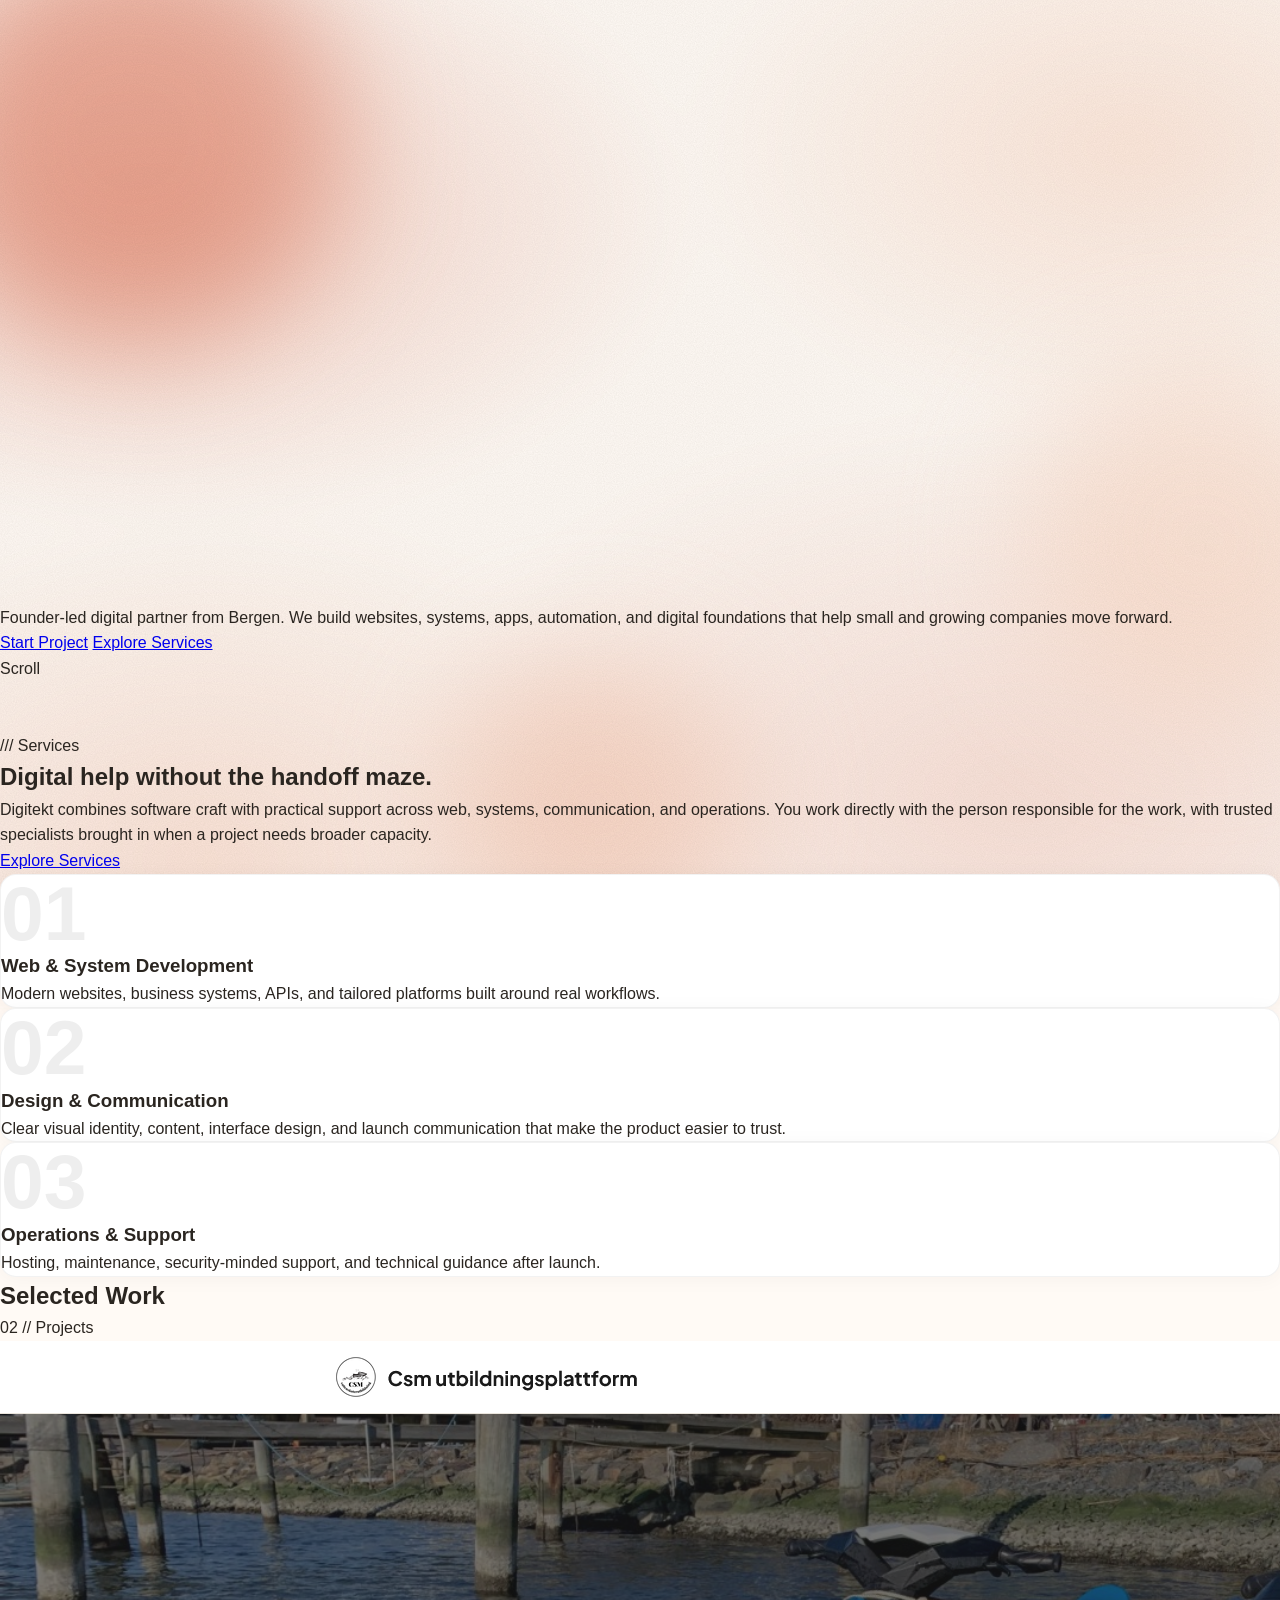
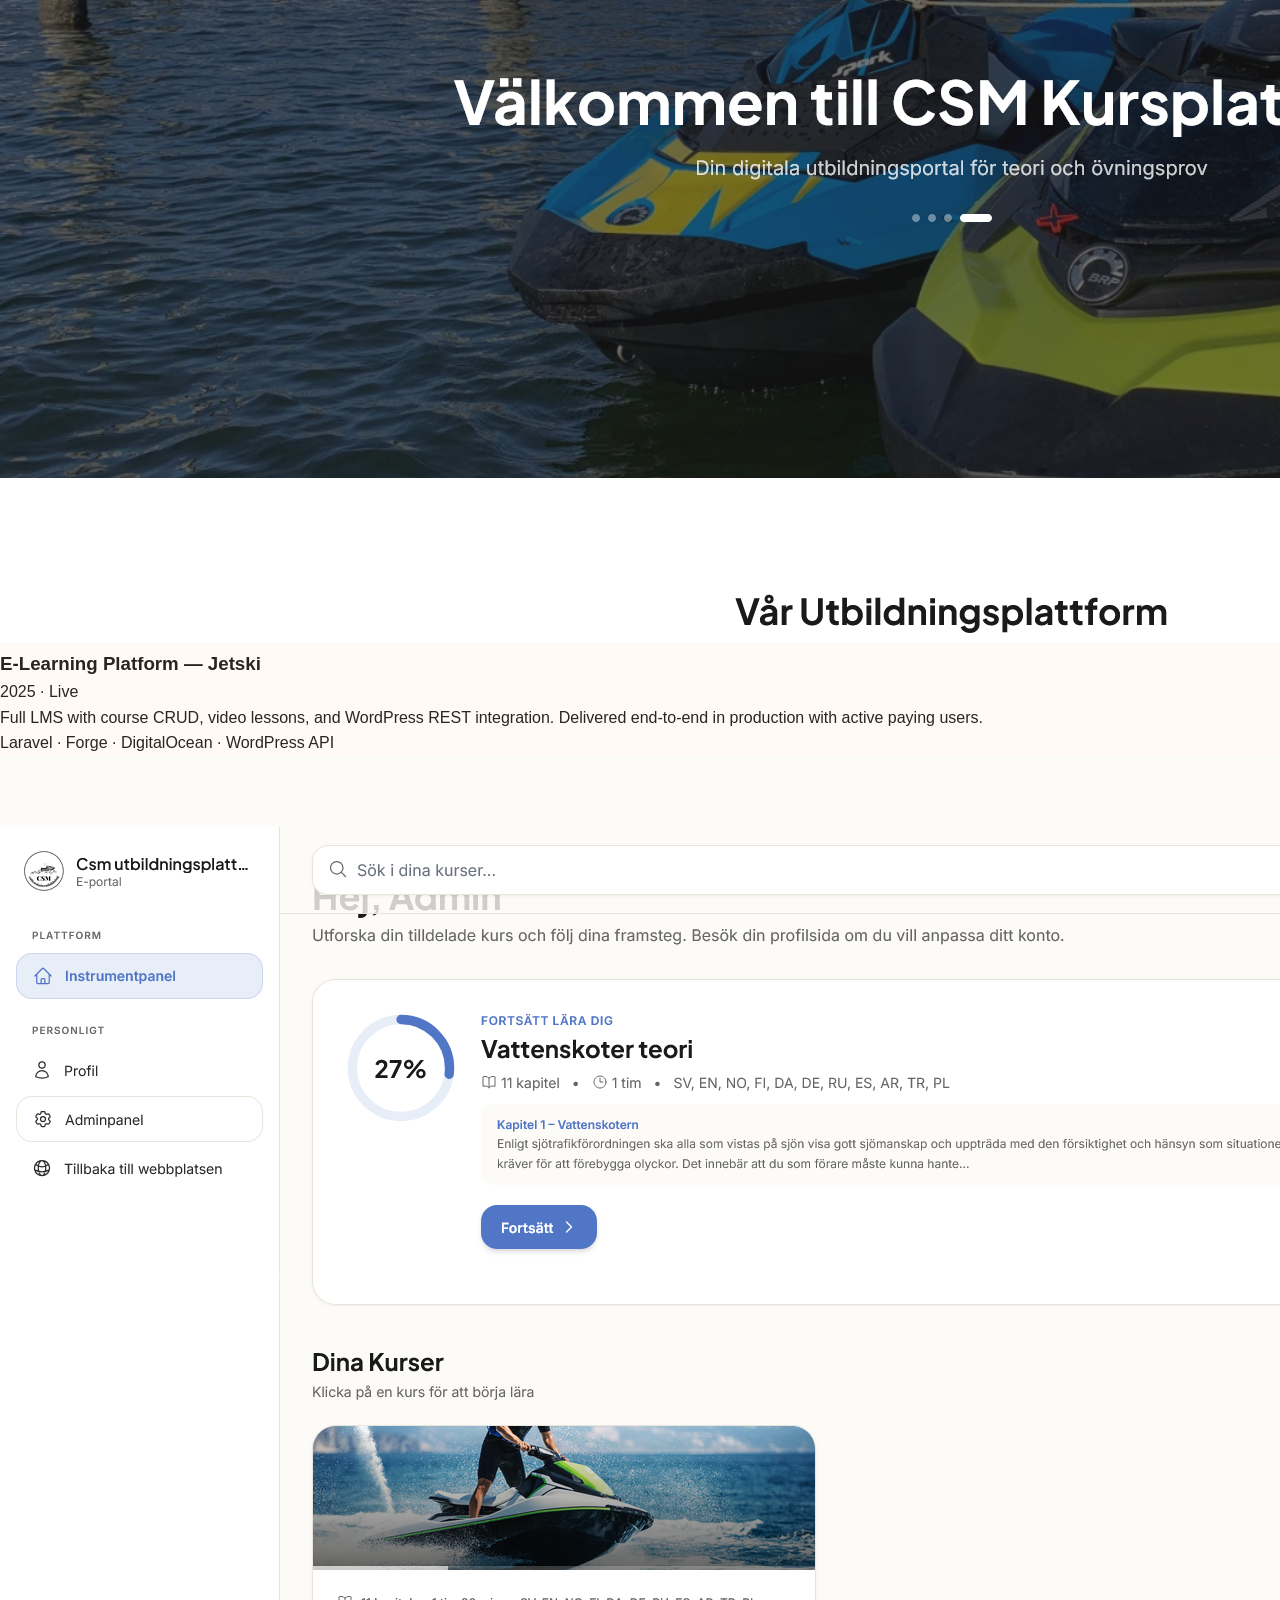
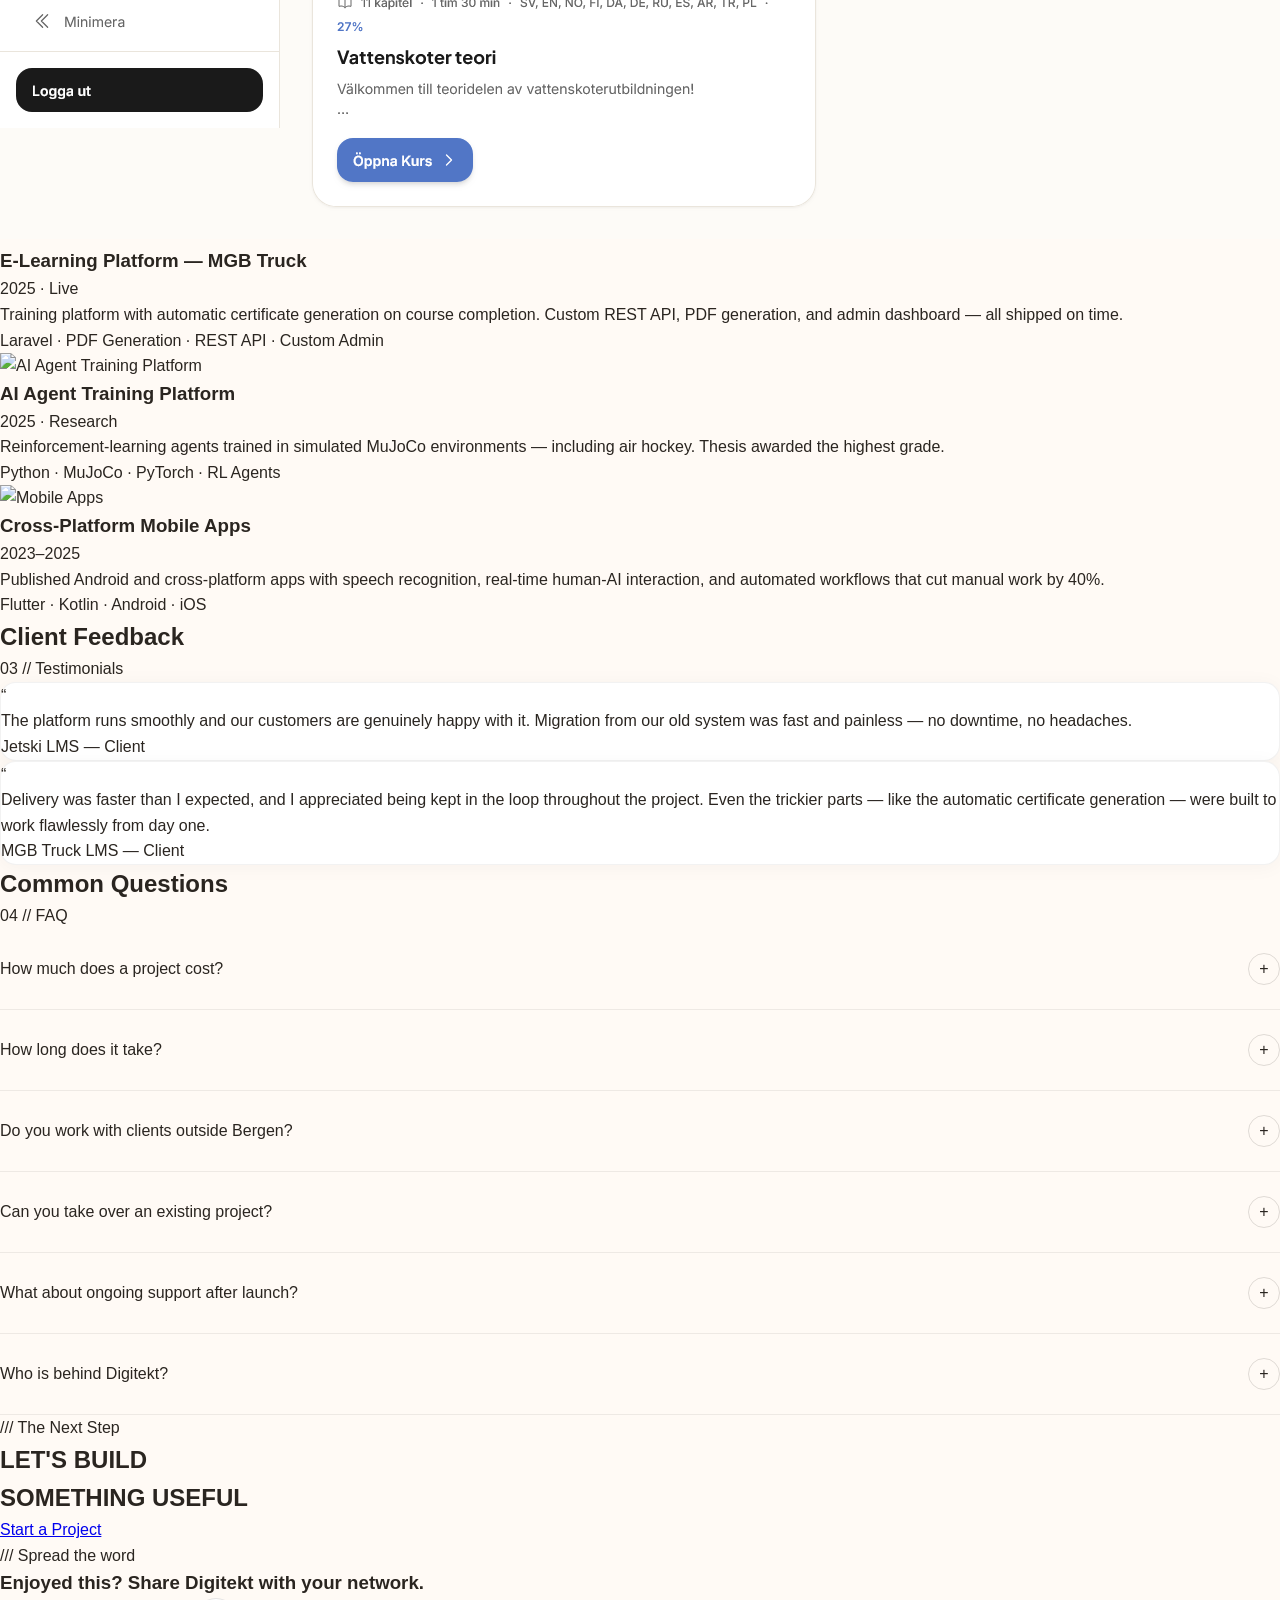
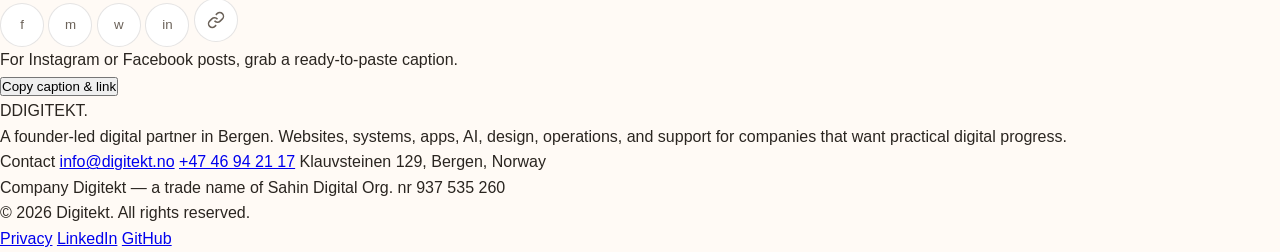
==== commit 8993902c: "Expand Digitekt site structure" ====
--- a/index.html
+++ b/index.html
@@ -3,10 +3,10 @@
 <head>
   <meta charset="UTF-8" />
   <meta name="viewport" content="width=device-width, initial-scale=1.0" />
-  <title>Digitekt — Websites, Web Apps & Software, Crafted in Bergen</title>
-  <meta name="description" content="Digitekt is a development studio in Bergen, Norway. We build websites, web apps, mobile apps, and custom software — with maintenance, support, and consulting along the way." />
-  <meta property="og:title" content="Digitekt — Development Studio in Bergen" />
-  <meta property="og:description" content="Websites, web apps, mobile apps, AI solutions, and ongoing support — built with real craft in Bergen, Norway." />
+  <title>Digitekt &mdash; Digital Partner in Bergen</title>
+  <meta name="description" content="Digitekt is a founder-led digital partner in Bergen. We build websites, systems, apps, automation, and digital foundations for small and growing companies." />
+  <meta property="og:title" content="Digitekt &mdash; Digital Partner in Bergen" />
+  <meta property="og:description" content="Websites, systems, apps, AI, design, operations, and support from a founder-led studio in Bergen." />
   <meta property="og:type" content="website" />
   <meta property="og:image" content="https://digitekt.no/og-image.png" />
   <meta property="og:image:width" content="1200" />
@@ -15,7 +15,6 @@
   <meta name="twitter:card" content="summary_large_image" />
   <link rel="canonical" href="https://digitekt.no/" />
 
-  <!-- Structured Data: Organization + LocalBusiness + Person -->
   <script type="application/ld+json">
   {
     "@context": "https://schema.org",
@@ -90,499 +89,87 @@
   }
   </script>
 
-  <!-- Favicon -->
   <link rel="icon" href="data:image/svg+xml,<svg xmlns='http://www.w3.org/2000/svg' viewBox='0 0 100 100'><rect width='100' height='100' rx='22' fill='%23E07A5F'/><text x='50' y='72' font-size='62' font-weight='700' text-anchor='middle' fill='%23FFFAF5' font-family='sans-serif'>D</text></svg>" />
-
-  <!-- Tailwind CSS CDN -->
   <script src="https://cdn.tailwindcss.com"></script>
-
-  <!-- Fonts: Clash Display + General Sans from Fontshare -->
   <link href="https://api.fontshare.com/v2/css?f[]=clash-display@200,300,400,500,600,700&f[]=general-sans@200,300,400,500,600,700&display=swap" rel="stylesheet" />
-
   <script>
     tailwind.config = {
       theme: {
         extend: {
-          colors: {
-            cream: '#FFFAF5',
-            sand: '#F5EDE4',
-            peach: '#FBD8C4',
-            apricot: '#F5C5AF',
-            ink: '#2A2520',
-            stone: '#8A8178',
-            coral: '#E07A5F',
-            'coral-dark': '#C4654D',
-          },
-          fontFamily: {
-            clash: ['"Clash Display"', 'sans-serif'],
-            sans: ['"General Sans"', 'sans-serif'],
-          },
-        },
-      },
+          colors: { cream: '#FFFAF5', sand: '#F5EDE4', peach: '#FBD8C4', apricot: '#F5C5AF', ink: '#2A2520', stone: '#8A8178', coral: '#E07A5F', 'coral-dark': '#C4654D' },
+          fontFamily: { clash: ['"Clash Display"', 'sans-serif'], sans: ['"General Sans"', 'sans-serif'] }
+        }
+      }
     };
   </script>
-
-  <style>
-    *, *::before, *::after { margin: 0; padding: 0; box-sizing: border-box; }
-
-    html { scroll-behavior: smooth; }
-
-    body {
-      background: #FFFAF5;
-      color: #2A2520;
-      font-family: 'General Sans', sans-serif;
-      overflow-x: hidden;
-      font-size: 16px;
-      line-height: 1.6;
-    }
-
-    /* Accessible focus ring for keyboard users */
-    *:focus-visible {
-      outline: 2px solid #E07A5F;
-      outline-offset: 3px;
-      border-radius: 4px;
-    }
-
-    a, button { -webkit-tap-highlight-color: transparent; }
-
-    ::selection {
-      background: #E07A5F;
-      color: #FFFAF5;
-    }
-
-    /* ── Scrollbar ── */
-    ::-webkit-scrollbar { width: 6px; }
-    ::-webkit-scrollbar-track { background: #FFFAF5; }
-    ::-webkit-scrollbar-thumb { background: #D4CBC2; border-radius: 3px; }
-    ::-webkit-scrollbar-thumb:hover { background: #E07A5F; }
-
-    /* ── Scroll Reveal ── */
-    .reveal {
-      opacity: 0;
-      transform: translateY(40px);
-      transition: opacity 0.8s cubic-bezier(0.16, 1, 0.3, 1), transform 0.8s cubic-bezier(0.16, 1, 0.3, 1);
-    }
-
-    .reveal.active {
-      opacity: 1;
-      transform: translateY(0);
-    }
-
-    /* ── Hero Gradient Mesh ── */
-    .hero-mesh {
-      position: absolute;
-      inset: -10%;
-      background:
-        radial-gradient(ellipse 55% 45% at 18% 28%, rgba(224,122,95,0.32), transparent 65%),
-        radial-gradient(ellipse 45% 40% at 82% 22%, rgba(251,216,196,0.55), transparent 65%),
-        radial-gradient(ellipse 65% 55% at 75% 82%, rgba(224,122,95,0.20), transparent 65%),
-        radial-gradient(ellipse 50% 50% at 22% 88%, rgba(245,197,175,0.45), transparent 65%),
-        #FFFAF5;
-      animation: meshDrift 22s ease-in-out infinite alternate;
-      filter: blur(20px);
-    }
-
-    @keyframes meshDrift {
-      0%   { transform: translate(0, 0) scale(1); }
-      50%  { transform: translate(-2%, 1.5%) scale(1.04); }
-      100% { transform: translate(2%, -1.5%) scale(1.02); }
-    }
-
-    /* Subtle grain texture over the mesh for depth */
-    .hero-grain {
-      position: absolute;
-      inset: 0;
-      opacity: 0.25;
-      mix-blend-mode: multiply;
-      pointer-events: none;
-      background-image: url("data:image/svg+xml;utf8,<svg xmlns='http://www.w3.org/2000/svg' width='200' height='200'><filter id='n'><feTurbulence type='fractalNoise' baseFrequency='0.9' numOctaves='2' stitchTiles='stitch'/><feColorMatrix values='0 0 0 0 0.16 0 0 0 0 0.14 0 0 0 0 0.12 0 0 0 0.5 0'/></filter><rect width='100%' height='100%' filter='url(%23n)'/></svg>");
-    }
-
-    /* Soft floating orbs for extra life */
-    .hero-orb {
-      position: absolute;
-      border-radius: 50%;
-      filter: blur(60px);
-      opacity: 0.55;
-      animation: orbFloat 14s ease-in-out infinite alternate;
-    }
-    .hero-orb.orb-1 { width: 420px; height: 420px; background: #E07A5F; top: -8%; left: -6%; }
-    .hero-orb.orb-2 { width: 360px; height: 360px; background: #FBD8C4; top: 40%; right: -8%; animation-delay: -4s; animation-duration: 18s; }
-    .hero-orb.orb-3 { width: 300px; height: 300px; background: #F5C5AF; bottom: -6%; left: 35%; animation-delay: -8s; animation-duration: 20s; }
-
-    @keyframes orbFloat {
-      0%   { transform: translate(0, 0) scale(1); }
-      100% { transform: translate(40px, -30px) scale(1.08); }
-    }
-
-    /* ── Marquee ── */
-    @keyframes marqueeScroll {
-      0% { transform: translateX(0); }
-      100% { transform: translateX(-50%); }
-    }
-
-    .marquee-track {
-      animation: marqueeScroll 20s linear infinite;
-    }
-
-    /* ── Vertical Text Scroller ── */
-    .scroller-mask {
-      height: 1.15em;
-      overflow: hidden;
-      display: inline-block;
-      vertical-align: bottom;
-    }
-
-    .scroller-inner {
-      transition: transform 0.4s cubic-bezier(0.76, 0, 0.24, 1);
-    }
-
-    /* ── Page Transitions ── */
-    .view-container {
-      transition: opacity 0.4s ease;
-    }
-
-    .view-container.hidden {
-      display: none !important;
-    }
-
-    /* ── Magnetic Button ── */
-    .magnetic-btn {
-      transition: transform 0.3s cubic-bezier(0.23, 1, 0.32, 1);
-    }
-
-    /* ── Project Card Hover ── */
-    .project-img {
-      transition: transform 0.6s ease;
-    }
-
-    .project-card:hover .project-img {
-      transform: scale(1.03);
-    }
-
-    .project-card:hover .project-arrow {
-      transform: rotate(-45deg);
-      color: #E07A5F;
-    }
-
-    .project-arrow {
-      transition: transform 0.3s ease, color 0.3s ease;
-    }
-
-    /* ── Warm Cards ── */
-    .warm-card {
-      background: #FFFFFF;
-      border: 1px solid rgba(42,37,32,0.06);
-      border-radius: 16px;
-      box-shadow: 0 2px 20px rgba(42,37,32,0.04);
-      transition: box-shadow 0.4s ease, transform 0.4s ease;
-    }
-
-    .warm-card:hover {
-      box-shadow: 0 8px 40px rgba(224,122,95,0.10);
-      transform: translateY(-2px);
-    }
-
-    /* ── About Image ── */
-    .about-portrait {
-      filter: brightness(0.95) saturate(1.05);
-    }
-
-    /* ── Contact Form ── */
-    .contact-overlay {
-      opacity: 0;
-      pointer-events: none;
-      transition: opacity 0.4s ease;
-    }
-
-    .contact-overlay.open {
-      opacity: 1;
-      pointer-events: all;
-    }
-
-    .contact-panel {
-      transform: translateY(40px);
-      transition: transform 0.5s cubic-bezier(0.16, 1, 0.3, 1);
-    }
-
-    .contact-overlay.open .contact-panel {
-      transform: translateY(0);
-    }
-
-    .form-input {
-      background: transparent;
-      border: 1px solid rgba(42,37,32,0.12);
-      color: #2A2520;
-      padding: 14px 18px;
-      font-family: 'General Sans', sans-serif;
-      font-size: 15px;
-      width: 100%;
-      border-radius: 10px;
-      transition: border-color 0.3s ease;
-      outline: none;
-    }
-
-    .form-input:focus {
-      border-color: #E07A5F;
-    }
-
-    .form-input::placeholder {
-      color: #B5AEA6;
-    }
-
-    /* ── Timeline ── */
-    .timeline-item {
-      position: relative;
-      padding-left: 28px;
-    }
-
-    .timeline-item::before {
-      content: '';
-      position: absolute;
-      left: 0;
-      top: 8px;
-      width: 8px;
-      height: 8px;
-      background: #E07A5F;
-      border-radius: 50%;
-    }
-
-    .timeline-item::after {
-      content: '';
-      position: absolute;
-      left: 3px;
-      top: 20px;
-      width: 1px;
-      height: calc(100% - 8px);
-      background: rgba(42,37,32,0.08);
-    }
-
-    .timeline-item:last-child::after {
-      display: none;
-    }
-
-    /* ── Nav ── */
-    nav {
-      backdrop-filter: blur(12px);
-      -webkit-backdrop-filter: blur(12px);
-    }
-
-    /* ── Share Buttons ── */
-    .share-btn {
-      width: 44px;
-      height: 44px;
-      border-radius: 50%;
-      border: 1px solid rgba(42,37,32,0.12);
-      background: white;
-      color: #6B6259;
-      display: inline-flex;
-      align-items: center;
-      justify-content: center;
-      transition: transform 0.25s ease, background 0.25s ease, color 0.25s ease, border-color 0.25s ease, box-shadow 0.25s ease;
-      cursor: pointer;
-    }
-
-    .share-btn:hover {
-      background: #E07A5F;
-      color: white;
-      border-color: #E07A5F;
-      transform: translateY(-3px);
-      box-shadow: 0 6px 20px rgba(224,122,95,0.25);
-    }
-
-    .share-btn svg { width: 18px; height: 18px; }
-
-    .copy-toast {
-      position: fixed;
-      bottom: 40px;
-      left: 50%;
-      transform: translateX(-50%) translateY(20px);
-      background: #2A2520;
-      color: #FFFAF5;
-      padding: 12px 24px;
-      border-radius: 999px;
-      font-size: 14px;
-      font-weight: 500;
-      opacity: 0;
-      pointer-events: none;
-      transition: opacity 0.3s ease, transform 0.3s ease;
-      z-index: 100;
-    }
-
-    .copy-toast.show {
-      opacity: 1;
-      transform: translateX(-50%) translateY(0);
-    }
-
-    /* ── FAQ Accordion ── */
-    .faq-item {
-      border-bottom: 1px solid rgba(42,37,32,0.08);
-    }
-
-    .faq-item summary {
-      list-style: none;
-      cursor: pointer;
-      padding: 24px 0;
-      display: flex;
-      align-items: center;
-      justify-content: space-between;
-      gap: 20px;
-      transition: color 0.2s ease;
-    }
-
-    .faq-item summary::-webkit-details-marker { display: none; }
-
-    .faq-item summary:hover { color: #E07A5F; }
-
-    .faq-item .faq-icon {
-      flex-shrink: 0;
-      width: 32px;
-      height: 32px;
-      border-radius: 50%;
-      border: 1px solid rgba(42,37,32,0.15);
-      display: flex;
-      align-items: center;
-      justify-content: center;
-      transition: transform 0.3s ease, background 0.3s ease, border-color 0.3s ease, color 0.3s ease;
-      color: #2A2520;
-    }
-
-    .faq-item[open] .faq-icon {
-      transform: rotate(45deg);
-      background: #E07A5F;
-      border-color: #E07A5F;
-      color: white;
-    }
-
-    .faq-item .faq-body {
-      padding: 0 0 28px 0;
-      max-width: 780px;
-      color: #6B6259;
-      line-height: 1.7;
-    }
-
-    /* ── Mobile Nav ── */
-    .mobile-nav-toggle { display: none; }
-
-    @media (max-width: 768px) {
-      .desktop-nav { display: none !important; }
-      .mobile-nav-toggle { display: flex !important; }
-
-      .mobile-menu {
-        position: fixed;
-        inset: 0;
-        background: #FFFAF5;
-        z-index: 45;
-        display: flex;
-        flex-direction: column;
-        align-items: center;
-        justify-content: center;
-        gap: 32px;
-        opacity: 0;
-        pointer-events: none;
-        transition: opacity 0.3s ease;
-      }
-
-      .mobile-menu.open {
-        opacity: 1;
-        pointer-events: all;
-      }
-
-      .mobile-menu a {
-        font-family: 'Clash Display', sans-serif;
-        font-weight: 600;
-        font-size: 28px;
-        letter-spacing: -0.5px;
-      }
-
-      .hero-orb.orb-1 { width: 280px; height: 280px; }
-      .hero-orb.orb-2 { width: 240px; height: 240px; }
-      .hero-orb.orb-3 { width: 200px; height: 200px; }
-
-      nav .brand-text-sd { font-size: 14px; }
-    }
-  </style>
+  <link rel="stylesheet" href="assets/css/site.css" />
 </head>
 
-<body class="bg-cream text-ink font-sans antialiased">
-
-  <!-- ═══════════════════════════════ CONTACT OVERLAY ═══════════════════════════════ -->
-  <div id="contact-overlay" class="contact-overlay fixed inset-0 z-[60] bg-cream/[0.97] flex items-center justify-center px-6">
+<body class="bg-cream text-ink font-sans antialiased" data-page="home">
+  <div id="contact-overlay" class="contact-overlay fixed inset-0 z-[60] bg-cream/[0.97] flex items-center justify-center px-6" role="dialog" aria-modal="true" aria-labelledby="contact-title" aria-hidden="true" inert>
     <div class="contact-panel w-full max-w-lg bg-white border border-ink/5 rounded-2xl p-8 md:p-12 shadow-xl">
       <div class="flex items-center justify-between mb-10">
-        <h2 class="font-clash font-bold text-3xl md:text-4xl" data-i18n="contact_title">Start a Project</h2>
-        <button onclick="closeContact()" class="text-stone hover:text-coral transition-colors text-2xl leading-none">&times;</button>
+        <h2 id="contact-title" class="font-clash font-bold text-3xl md:text-4xl" data-i18n="contact_title">Start a Project</h2>
+        <button type="button" onclick="closeContact()" class="text-stone hover:text-coral transition-colors text-2xl leading-none" aria-label="Close contact form">&times;</button>
       </div>
       <form id="contact-form" name="contact" method="POST" data-netlify="true" netlify-honeypot="bot-field" class="space-y-5" onsubmit="handleSubmit(event)">
         <input type="hidden" name="form-name" value="contact" />
-        <p class="hidden" aria-hidden="true">
-          <label>Don't fill this out if you're human: <input name="bot-field" /></label>
-        </p>
-        <div>
-          <label class="text-xs tracking-widest uppercase text-stone block mb-2" data-i18n="form_name">Your Name</label>
-          <input type="text" name="name" required class="form-input" placeholder="John Doe" data-i18n-placeholder="ph_name" />
-        </div>
-        <div>
-          <label class="text-xs tracking-widest uppercase text-stone block mb-2" data-i18n="form_email">Email Address</label>
-          <input type="email" name="email" required class="form-input" placeholder="you@company.com" data-i18n-placeholder="ph_email" />
-        </div>
-        <div>
-          <label class="text-xs tracking-widest uppercase text-stone block mb-2" data-i18n="form_message">Tell us about your project</label>
-          <textarea name="message" rows="5" required class="form-input resize-none" placeholder="I need help with..." data-i18n-placeholder="ph_message"></textarea>
+        <p class="hidden" aria-hidden="true"><label>Do not fill this out if you are human: <input name="bot-field" /></label></p>
+        <div>
+          <label for="contact-name" class="text-xs tracking-widest uppercase text-stone block mb-2" data-i18n="form_name">Your Name</label>
+          <input id="contact-name" type="text" name="name" required class="form-input" placeholder="John Doe" data-i18n-placeholder="ph_name" />
+        </div>
+        <div>
+          <label for="contact-email" class="text-xs tracking-widest uppercase text-stone block mb-2" data-i18n="form_email">Email Address</label>
+          <input id="contact-email" type="email" name="email" required class="form-input" placeholder="you@company.com" data-i18n-placeholder="ph_email" />
+        </div>
+        <div>
+          <label for="contact-message" class="text-xs tracking-widest uppercase text-stone block mb-2" data-i18n="form_message">Tell us about your project</label>
+          <textarea id="contact-message" name="message" rows="5" required class="form-input resize-none" placeholder="I need help with..." data-i18n-placeholder="ph_message"></textarea>
         </div>
         <button type="submit" class="magnetic-btn w-full py-4 bg-coral text-white font-clash font-semibold text-sm tracking-widest uppercase rounded-xl transition-all duration-300 hover:bg-coral-dark hover:shadow-lg">
           <span data-i18n="form_send">Send Message</span>
         </button>
-        <p class="text-stone text-xs text-center mt-4" data-i18n="form_reply">We'll get back to you within 24 hours.</p>
+        <p class="text-stone text-xs text-center mt-4" data-i18n="form_reply">We will get back to you within 24 hours.</p>
       </form>
       <div id="form-success" class="hidden text-center py-12">
         <span class="text-coral text-5xl block mb-4">&#10003;</span>
         <h3 class="font-clash font-bold text-2xl mb-2" data-i18n="form_success_title">Message Sent!</h3>
-        <p class="text-stone" data-i18n="form_success_desc">We'll get back to you as soon as possible.</p>
+        <p class="text-stone" data-i18n="form_success_desc">We will get back to you as soon as possible.</p>
       </div>
     </div>
   </div>
 
-  <!-- ═══════════════════════════════ NAVIGATION ═══════════════════════════════ -->
   <nav class="fixed top-0 left-0 w-full z-50 px-6 md:px-12 py-5 flex items-center justify-between bg-cream/80">
-    <a href="#" onclick="navigate('home-view'); return false;" class="font-clash font-bold text-xl tracking-tight flex items-center gap-2">
+    <a href="index.html" class="font-clash font-bold text-xl tracking-tight flex items-center gap-2">
       <span class="inline-flex items-center justify-center w-8 h-8 bg-coral text-white rounded-lg text-sm font-bold tracking-tight">D</span>
       DIGITEKT<span class="text-coral">.</span>
     </a>
-    <span class="hidden md:inline-flex items-center gap-2 text-xs tracking-widest uppercase text-coral border border-coral/30 px-3 py-1 rounded-full ml-4" data-i18n="open_for_work">
-      <span class="w-2 h-2 bg-coral rounded-full animate-pulse"></span>
-      Accepting New Projects
-    </span>
-    <div class="desktop-nav flex items-center gap-8">
-      <a href="#" onclick="navigate('home-view'); return false;" class="text-sm font-medium tracking-widest uppercase hover:text-coral transition-colors duration-300" data-nav="home" data-i18n="nav_home">Home</a>
-      <a href="#" onclick="navigate('about-view'); return false;" class="text-sm font-medium tracking-widest uppercase hover:text-coral transition-colors duration-300" data-nav="about" data-i18n="nav_about">About</a>
-      <a href="#" onclick="openContact(); return false;" class="text-sm font-medium tracking-widest uppercase border border-ink/15 px-5 py-2 rounded-full hover:bg-coral hover:text-white hover:border-coral transition-all duration-300" data-i18n="nav_contact">Contact</a>
-      <button onclick="toggleLang()" class="text-xs font-medium tracking-widest uppercase text-stone hover:text-coral transition-colors duration-300" id="lang-toggle" title="Switch language">EN</button>
+    <span class="hidden lg:inline-flex items-center gap-2 text-xs tracking-widest uppercase text-coral border border-coral/30 px-3 py-1 rounded-full ml-4" data-i18n="open_for_work"><span class="w-2 h-2 bg-coral rounded-full animate-pulse"></span> Accepting New Projects</span>
+    <div class="desktop-nav flex items-center gap-7">
+      <a href="index.html" data-nav="home" class="text-sm font-medium tracking-widest uppercase hover:text-coral transition-colors" data-i18n="nav_home">Home</a>
+      <a href="services.html" data-nav="services" class="text-sm font-medium tracking-widest uppercase hover:text-coral transition-colors" data-i18n="nav_services">Services</a>
+      <a href="news.html" data-nav="news" class="text-sm font-medium tracking-widest uppercase hover:text-coral transition-colors" data-i18n="nav_news">News</a>
+      <a href="about.html" data-nav="about" class="text-sm font-medium tracking-widest uppercase hover:text-coral transition-colors" data-i18n="nav_about">About</a>
+      <a href="#" onclick="openContact(); return false;" class="text-sm font-medium tracking-widest uppercase border border-ink/15 px-5 py-2 rounded-full hover:bg-coral hover:text-white hover:border-coral transition-all" data-i18n="nav_contact">Contact</a>
+      <button type="button" onclick="toggleLang()" data-lang-toggle class="text-xs font-medium tracking-widest uppercase text-stone hover:text-coral transition-colors" title="Switch language">EN</button>
     </div>
-
-    <button class="mobile-nav-toggle items-center justify-center w-10 h-10" onclick="toggleMobileMenu()" aria-label="Menu">
-      <svg id="burger-icon" width="22" height="22" viewBox="0 0 22 22" fill="none">
-        <path d="M3 7H19M3 15H19" stroke="currentColor" stroke-width="1.5" stroke-linecap="round"/>
-      </svg>
+    <button id="mobile-nav-toggle" type="button" class="mobile-nav-toggle items-center justify-center w-10 h-10" onclick="toggleMobileMenu()" aria-label="Open menu" aria-controls="mobile-menu" aria-expanded="false">
+      <svg id="burger-icon" width="22" height="22" viewBox="0 0 22 22" fill="none"><path d="M3 7H19M3 15H19" stroke="currentColor" stroke-width="1.5" stroke-linecap="round"/></svg>
     </button>
   </nav>
 
-  <!-- Mobile Menu Overlay -->
-  <div id="mobile-menu" class="mobile-menu">
-    <a href="#" onclick="navigate('home-view'); closeMobileMenu(); return false;" data-i18n="nav_home">Home</a>
-    <a href="#" onclick="navigate('about-view'); closeMobileMenu(); return false;" data-i18n="nav_about">About</a>
-    <a href="#" onclick="openContact(); closeMobileMenu(); return false;" data-i18n="nav_contact">Contact</a>
-    <button onclick="toggleLang()" class="text-xs font-medium tracking-widest uppercase text-stone hover:text-coral transition-colors duration-300 mt-4" title="Switch language">
-      <span id="lang-toggle-mobile">EN</span>
-    </button>
+  <div id="mobile-menu" class="mobile-menu" aria-hidden="true" inert>
+    <a href="index.html" data-nav="home" data-i18n="nav_home">Home</a>
+    <a href="services.html" data-nav="services" data-i18n="nav_services">Services</a>
+    <a href="news.html" data-nav="news" data-i18n="nav_news">News</a>
+    <a href="about.html" data-nav="about" data-i18n="nav_about">About</a>
+    <a href="#" onclick="openContact(); return false;" data-i18n="nav_contact">Contact</a>
+    <button type="button" onclick="toggleLang()" data-lang-toggle class="text-xs font-medium tracking-widest uppercase text-stone hover:text-coral transition-colors mt-4" title="Switch language">EN</button>
   </div>
 
-  <!-- ═══════════════════════════════ HOME VIEW ═══════════════════════════════ -->
-  <div id="home-view" class="view-container">
-
-    <!-- ── Hero Section ── -->
-    <section class="relative h-screen w-full overflow-hidden flex flex-col items-center justify-center pb-20">
-      <!-- Animated Gradient Mesh Background -->
+  <main>
+    <section class="relative min-h-screen w-full overflow-hidden flex flex-col items-center justify-center pb-20">
       <div class="absolute inset-0 z-0 overflow-hidden">
         <div class="hero-mesh"></div>
         <div class="hero-orb orb-1"></div>
@@ -590,9 +177,7 @@
         <div class="hero-orb orb-3"></div>
         <div class="hero-grain"></div>
       </div>
-
-      <!-- Hero Content -->
-      <div class="relative z-20 text-center px-4">
+      <div class="relative z-20 text-center px-4 pt-28">
         <h1 class="font-clash font-bold text-[11vw] md:text-[7vw] leading-[1.1] tracking-tight">
           <span class="reveal block" data-i18n="hero_make">MAKE YOUR</span>
           <span class="reveal block">
@@ -600,245 +185,119 @@
               <span class="scroller-inner block" id="textScroller">
                 <span class="block text-coral">WEB APP</span>
                 <span class="block text-[#7C6EAF]">MOBILE APP</span>
-                <span class="block text-[#5B9A8B]">DESKTOP APP</span>
+                <span class="block text-[#5B9A8B]">SYSTEM</span>
                 <span class="block text-coral">WEB APP</span>
               </span>
             </span>
           </span>
           <span class="reveal block" data-i18n="hero_vision">VISION COME ALIVE</span>
         </h1>
-        <div class="md:translate-x-6">
-          <p class="reveal max-w-xl mx-auto mt-6 text-stone text-base md:text-lg leading-relaxed" data-i18n="hero_sub">
-            Development studio from Bergen, Norway. We build high-performance web, mobile & desktop applications with modern tech stacks and AI-driven solutions.
-          </p>
-          <div class="reveal mt-8">
-            <a href="#" onclick="openContact(); return false;" class="magnetic-btn inline-block px-8 py-4 bg-coral text-white font-clash font-semibold text-sm tracking-widest uppercase rounded-xl transition-all duration-300 hover:bg-coral-dark hover:shadow-lg" data-i18n="start_project">
-              Start Project
-            </a>
-          </div>
-        </div>
-      </div>
-
-      <!-- Scroll Indicator -->
+        <p class="reveal max-w-2xl mx-auto mt-6 text-stone text-base md:text-lg leading-relaxed" data-i18n="hero_sub">Founder-led digital partner from Bergen. We build websites, systems, apps, automation, and digital foundations that help small and growing companies move forward.</p>
+        <div class="reveal mt-8 flex flex-col sm:flex-row items-center justify-center gap-4">
+          <a href="#" onclick="openContact(); return false;" class="magnetic-btn inline-block px-8 py-4 bg-coral text-white font-clash font-semibold text-sm tracking-widest uppercase rounded-xl transition-all hover:bg-coral-dark hover:shadow-lg" data-i18n="start_project">Start Project</a>
+          <a href="services.html" class="inline-block px-8 py-4 border border-ink/15 text-ink font-clash font-semibold text-sm tracking-widest uppercase rounded-xl hover:border-coral hover:text-coral transition-all" data-i18n="home_services_link">Explore Services</a>
+        </div>
+      </div>
       <div class="absolute bottom-6 left-1/2 -translate-x-1/2 z-20 flex flex-col items-center gap-1 reveal">
         <span class="text-[10px] tracking-[0.35em] uppercase text-stone" data-i18n="scroll">Scroll</span>
-        <div class="w-px h-6 bg-stone/40 relative overflow-hidden">
-          <div class="w-full h-1/2 bg-coral animate-bounce"></div>
-        </div>
-      </div>
-    </section>
-
-    <!-- ── Marquee Section ── -->
-    <section class="bg-coral py-4 overflow-hidden relative rounded-none">
+        <div class="w-px h-6 bg-stone/40 relative overflow-hidden"><div class="w-full h-1/2 bg-coral animate-bounce"></div></div>
+      </div>
+    </section>
+
+    <section class="bg-coral py-4 overflow-hidden relative">
       <div class="marquee-track flex whitespace-nowrap">
-        <span class="text-white font-clash font-bold text-lg md:text-xl tracking-wide mx-4">PYTHON</span>
-        <span class="text-white/50 mx-4">&#9670;</span>
-        <span class="text-white font-clash font-bold text-lg md:text-xl tracking-wide mx-4">LARAVEL & PHP</span>
-        <span class="text-white/50 mx-4">&#9670;</span>
-        <span class="text-white font-clash font-bold text-lg md:text-xl tracking-wide mx-4">REACT & .NET</span>
-        <span class="text-white/50 mx-4">&#9670;</span>
-        <span class="text-white font-clash font-bold text-lg md:text-xl tracking-wide mx-4">FLUTTER & KOTLIN</span>
-        <span class="text-white/50 mx-4">&#9670;</span>
-        <span class="text-white font-clash font-bold text-lg md:text-xl tracking-wide mx-4">AI & PYTORCH</span>
-        <span class="text-white/50 mx-4">&#9670;</span>
-        <span class="text-white font-clash font-bold text-lg md:text-xl tracking-wide mx-4">DOCKER & DIGITALOCEAN</span>
-        <span class="text-white/50 mx-4">&#9670;</span>
-        <span class="text-white font-clash font-bold text-lg md:text-xl tracking-wide mx-4">WORDPRESS</span>
-        <span class="text-white/50 mx-4">&#9670;</span>
-        <!-- Duplicate for seamless loop -->
-        <span class="text-white font-clash font-bold text-lg md:text-xl tracking-wide mx-4">PYTHON</span>
-        <span class="text-white/50 mx-4">&#9670;</span>
-        <span class="text-white font-clash font-bold text-lg md:text-xl tracking-wide mx-4">LARAVEL & PHP</span>
-        <span class="text-white/50 mx-4">&#9670;</span>
-        <span class="text-white font-clash font-bold text-lg md:text-xl tracking-wide mx-4">REACT & .NET</span>
-        <span class="text-white/50 mx-4">&#9670;</span>
-        <span class="text-white font-clash font-bold text-lg md:text-xl tracking-wide mx-4">FLUTTER & KOTLIN</span>
-        <span class="text-white/50 mx-4">&#9670;</span>
-        <span class="text-white font-clash font-bold text-lg md:text-xl tracking-wide mx-4">AI & PYTORCH</span>
-        <span class="text-white/50 mx-4">&#9670;</span>
-        <span class="text-white font-clash font-bold text-lg md:text-xl tracking-wide mx-4">DOCKER & DIGITALOCEAN</span>
-        <span class="text-white/50 mx-4">&#9670;</span>
-        <span class="text-white font-clash font-bold text-lg md:text-xl tracking-wide mx-4">WORDPRESS</span>
-        <span class="text-white/50 mx-4">&#9670;</span>
-      </div>
-    </section>
-
-    <!-- ── Sticky Cards Section (Expertise) ── -->
+        <span class="text-white font-clash font-bold text-lg md:text-xl tracking-wide mx-4">PYTHON</span><span class="text-white/50 mx-4">&#9670;</span>
+        <span class="text-white font-clash font-bold text-lg md:text-xl tracking-wide mx-4">LARAVEL & PHP</span><span class="text-white/50 mx-4">&#9670;</span>
+        <span class="text-white font-clash font-bold text-lg md:text-xl tracking-wide mx-4">REACT & .NET</span><span class="text-white/50 mx-4">&#9670;</span>
+        <span class="text-white font-clash font-bold text-lg md:text-xl tracking-wide mx-4">FLUTTER & KOTLIN</span><span class="text-white/50 mx-4">&#9670;</span>
+        <span class="text-white font-clash font-bold text-lg md:text-xl tracking-wide mx-4">AI & PYTORCH</span><span class="text-white/50 mx-4">&#9670;</span>
+        <span class="text-white font-clash font-bold text-lg md:text-xl tracking-wide mx-4">DOCKER & DIGITALOCEAN</span><span class="text-white/50 mx-4">&#9670;</span>
+        <span class="text-white font-clash font-bold text-lg md:text-xl tracking-wide mx-4">WORDPRESS</span><span class="text-white/50 mx-4">&#9670;</span>
+        <span class="text-white font-clash font-bold text-lg md:text-xl tracking-wide mx-4">PYTHON</span><span class="text-white/50 mx-4">&#9670;</span>
+        <span class="text-white font-clash font-bold text-lg md:text-xl tracking-wide mx-4">LARAVEL & PHP</span><span class="text-white/50 mx-4">&#9670;</span>
+        <span class="text-white font-clash font-bold text-lg md:text-xl tracking-wide mx-4">REACT & .NET</span><span class="text-white/50 mx-4">&#9670;</span>
+        <span class="text-white font-clash font-bold text-lg md:text-xl tracking-wide mx-4">FLUTTER & KOTLIN</span><span class="text-white/50 mx-4">&#9670;</span>
+        <span class="text-white font-clash font-bold text-lg md:text-xl tracking-wide mx-4">AI & PYTORCH</span><span class="text-white/50 mx-4">&#9670;</span>
+      </div>
+    </section>
+
     <section class="px-6 md:px-12 py-24">
       <div class="max-w-7xl mx-auto">
-        <div class="flex items-baseline justify-between mb-20 reveal">
-          <h2 class="font-clash font-bold text-[6vw] md:text-[4vw] leading-none tracking-tight" data-i18n="expertise_title">Services</h2>
-          <span class="text-stone text-sm tracking-widest uppercase hidden md:block" data-i18n="expertise_sub">01 // What We Offer</span>
-        </div>
-
-        <div class="relative" style="height: 200vh;">
-          <!-- Card 01 — Websites & Web Applications -->
-          <div class="sticky top-[80px] z-10">
-            <div class="warm-card reveal p-8 md:p-12 mb-6 max-w-7xl mx-auto">
-              <div class="flex flex-col md:flex-row md:items-start justify-between gap-8">
-                <div class="flex-1">
-                  <span class="font-clash font-bold text-[5vw] md:text-[3vw] text-ink/10 block mb-4">01</span>
-                  <h3 class="font-clash font-semibold text-2xl md:text-4xl mb-4" data-i18n="card1_title">Websites & Web Applications</h3>
-                  <p class="text-stone leading-relaxed max-w-lg text-base md:text-lg" data-i18n="card1_desc">
-                    Custom websites, e-commerce, and full web applications — from landing pages to complex platforms like the LMS systems we run in production. Built with Laravel, React, .NET, and WordPress when it fits.
-                  </p>
-                  <div class="flex flex-wrap gap-3 mt-6">
-                    <span class="text-xs tracking-wider uppercase border border-ink/10 px-4 py-2 rounded-full text-stone">Laravel</span>
-                    <span class="text-xs tracking-wider uppercase border border-ink/10 px-4 py-2 rounded-full text-stone">React</span>
-                    <span class="text-xs tracking-wider uppercase border border-ink/10 px-4 py-2 rounded-full text-stone">.NET</span>
-                    <span class="text-xs tracking-wider uppercase border border-ink/10 px-4 py-2 rounded-full text-stone">WordPress</span>
-                    <span class="text-xs tracking-wider uppercase border border-ink/10 px-4 py-2 rounded-full text-stone">Tailwind</span>
-                  </div>
-                </div>
-                <div class="w-full md:w-80 h-48 overflow-hidden rounded-xl">
-                  <img src="https://images.unsplash.com/photo-1551650975-87deedd944c3?w=600&q=80" alt="Web development" class="w-full h-full object-cover project-img" />
-                </div>
-              </div>
-            </div>
-          </div>
-
-          <!-- Card 02 — Mobile & Software -->
-          <div class="sticky top-[100px] z-20">
-            <div class="warm-card reveal p-8 md:p-12 mb-6 max-w-7xl mx-auto">
-              <div class="flex flex-col md:flex-row md:items-start justify-between gap-8">
-                <div class="flex-1">
-                  <span class="font-clash font-bold text-[5vw] md:text-[3vw] text-ink/10 block mb-4">02</span>
-                  <h3 class="font-clash font-semibold text-2xl md:text-4xl mb-4" data-i18n="card2_title">Mobile Apps & Custom Software</h3>
-                  <p class="text-stone leading-relaxed max-w-lg text-base md:text-lg" data-i18n="card2_desc">
-                    Cross-platform mobile apps with Flutter and native Android with Kotlin. Desktop tools and internal software built with Python, Java, and .NET — shaped around how your team actually works.
-                  </p>
-                  <div class="flex flex-wrap gap-3 mt-6">
-                    <span class="text-xs tracking-wider uppercase border border-ink/10 px-4 py-2 rounded-full text-stone">Flutter</span>
-                    <span class="text-xs tracking-wider uppercase border border-ink/10 px-4 py-2 rounded-full text-stone">Kotlin</span>
-                    <span class="text-xs tracking-wider uppercase border border-ink/10 px-4 py-2 rounded-full text-stone">Python</span>
-                    <span class="text-xs tracking-wider uppercase border border-ink/10 px-4 py-2 rounded-full text-stone">Java</span>
-                    <span class="text-xs tracking-wider uppercase border border-ink/10 px-4 py-2 rounded-full text-stone">.NET</span>
-                  </div>
-                </div>
-                <div class="w-full md:w-80 h-48 overflow-hidden rounded-xl">
-                  <img src="https://images.unsplash.com/photo-1512941937669-90a1b58e7e9c?w=600&q=80" alt="Mobile & software" class="w-full h-full object-cover project-img" />
-                </div>
-              </div>
-            </div>
-          </div>
-
-          <!-- Card 03 — AI & Automation -->
-          <div class="sticky top-[120px] z-30">
-            <div class="warm-card reveal p-8 md:p-12 mb-6 max-w-7xl mx-auto">
-              <div class="flex flex-col md:flex-row md:items-start justify-between gap-8">
-                <div class="flex-1">
-                  <span class="font-clash font-bold text-[5vw] md:text-[3vw] text-ink/10 block mb-4">03</span>
-                  <h3 class="font-clash font-semibold text-2xl md:text-4xl mb-4" data-i18n="card3_title">AI Solutions & Automation</h3>
-                  <p class="text-stone leading-relaxed max-w-lg text-base md:text-lg" data-i18n="card3_desc">
-                    Smart automation, AI integrations, and custom ML models. We've trained reinforcement-learning agents in MuJoCo and automated pipelines that cut manual work by 40%. Practical AI, not hype.
-                  </p>
-                  <div class="flex flex-wrap gap-3 mt-6">
-                    <span class="text-xs tracking-wider uppercase border border-ink/10 px-4 py-2 rounded-full text-stone">TensorFlow</span>
-                    <span class="text-xs tracking-wider uppercase border border-ink/10 px-4 py-2 rounded-full text-stone">PyTorch</span>
-                    <span class="text-xs tracking-wider uppercase border border-ink/10 px-4 py-2 rounded-full text-stone">OpenAI API</span>
-                    <span class="text-xs tracking-wider uppercase border border-ink/10 px-4 py-2 rounded-full text-stone">Automation</span>
-                  </div>
-                </div>
-                <div class="w-full md:w-80 h-48 overflow-hidden rounded-xl">
-                  <img src="https://images.unsplash.com/photo-1677442136019-21780ecad995?w=600&q=80" alt="AI & automation" class="w-full h-full object-cover project-img" />
-                </div>
-              </div>
-            </div>
-          </div>
-
-          <!-- Card 04 — Support & Consulting -->
-          <div class="sticky top-[140px] z-40">
-            <div class="warm-card reveal p-8 md:p-12 max-w-7xl mx-auto">
-              <div class="flex flex-col md:flex-row md:items-start justify-between gap-8">
-                <div class="flex-1">
-                  <span class="font-clash font-bold text-[5vw] md:text-[3vw] text-ink/10 block mb-4">04</span>
-                  <h3 class="font-clash font-semibold text-2xl md:text-4xl mb-4" data-i18n="card4_title">Maintenance, Support & Consulting</h3>
-                  <p class="text-stone leading-relaxed max-w-lg text-base md:text-lg" data-i18n="card4_desc">
-                    Ongoing maintenance for sites and apps, technical support when things break, and consulting before you build. Whether you inherited an old codebase or need advice on what to build next — we're here for the long run.
-                  </p>
-                  <div class="flex flex-wrap gap-3 mt-6">
-                    <span class="text-xs tracking-wider uppercase border border-ink/10 px-4 py-2 rounded-full text-stone">Maintenance</span>
-                    <span class="text-xs tracking-wider uppercase border border-ink/10 px-4 py-2 rounded-full text-stone">Support</span>
-                    <span class="text-xs tracking-wider uppercase border border-ink/10 px-4 py-2 rounded-full text-stone">Consulting</span>
-                    <span class="text-xs tracking-wider uppercase border border-ink/10 px-4 py-2 rounded-full text-stone">Hosting</span>
-                    <span class="text-xs tracking-wider uppercase border border-ink/10 px-4 py-2 rounded-full text-stone">DevOps</span>
-                  </div>
-                </div>
-                <div class="w-full md:w-80 h-48 overflow-hidden rounded-xl">
-                  <img src="https://images.unsplash.com/photo-1600880292203-757bb62b4baf?w=600&q=80" alt="Support & consulting" class="w-full h-full object-cover project-img" />
-                </div>
-              </div>
-            </div>
-          </div>
-        </div>
-      </div>
-    </section>
-
-    <!-- ── Selected Work ── -->
+        <div class="grid grid-cols-1 lg:grid-cols-[0.9fr_1.1fr] gap-12 lg:gap-20 items-start">
+          <div class="reveal">
+            <p class="text-coral text-sm tracking-[0.3em] uppercase mb-4" data-i18n="home_services_label">/// Services</p>
+            <h2 class="font-clash font-bold text-4xl md:text-6xl leading-none tracking-tight mb-6" data-i18n="home_services_title">Digital help without the handoff maze.</h2>
+            <p class="text-stone text-base md:text-lg leading-relaxed mb-8" data-i18n="home_services_desc">Digitekt combines software craft with practical support across web, systems, communication, and operations. You work directly with the person responsible for the work, with trusted specialists brought in when a project needs broader capacity.</p>
+            <a href="services.html" class="magnetic-btn inline-block px-8 py-4 bg-coral text-white font-clash font-semibold text-sm tracking-widest uppercase rounded-xl hover:bg-coral-dark transition-all" data-i18n="home_services_link">Explore Services</a>
+          </div>
+          <div class="grid grid-cols-1 md:grid-cols-3 gap-5">
+            <article class="warm-card reveal p-6">
+              <span class="service-number">01</span>
+              <h3 class="font-clash font-semibold text-xl mb-3" data-i18n="service_preview_web">Web & System Development</h3>
+              <p class="text-stone text-sm leading-relaxed" data-i18n="service_preview_web_desc">Modern websites, business systems, APIs, and tailored platforms built around real workflows.</p>
+            </article>
+            <article class="warm-card reveal p-6">
+              <span class="service-number">02</span>
+              <h3 class="font-clash font-semibold text-xl mb-3" data-i18n="service_preview_design">Design & Communication</h3>
+              <p class="text-stone text-sm leading-relaxed" data-i18n="service_preview_design_desc">Clear visual identity, content, interface design, and launch communication that make the product easier to trust.</p>
+            </article>
+            <article class="warm-card reveal p-6">
+              <span class="service-number">03</span>
+              <h3 class="font-clash font-semibold text-xl mb-3" data-i18n="service_preview_ops">Operations & Support</h3>
+              <p class="text-stone text-sm leading-relaxed" data-i18n="service_preview_ops_desc">Hosting, maintenance, security-minded support, and technical guidance after launch.</p>
+            </article>
+          </div>
+        </div>
+      </div>
+    </section>
+
     <section id="work" class="px-6 md:px-12 py-24">
       <div class="max-w-7xl mx-auto">
         <div class="flex items-baseline justify-between mb-20 reveal">
           <h2 class="font-clash font-bold text-[6vw] md:text-[4vw] leading-none tracking-tight" data-i18n="work_title">Selected Work</h2>
           <span class="text-stone text-sm tracking-widest uppercase hidden md:block" data-i18n="work_sub">02 // Projects</span>
         </div>
-
         <div class="grid grid-cols-1 md:grid-cols-2 gap-8 md:gap-12">
-          <!-- Project 1 -->
           <div class="project-card reveal group">
-            <div class="overflow-hidden rounded-2xl mb-6 aspect-[4/3] shadow-sm">
-              <img src="lms1.png" alt="E-Learning Platform - Course Dashboard" class="project-img w-full h-full object-cover" loading="lazy" />
-            </div>
+            <div class="overflow-hidden rounded-2xl mb-6 aspect-[4/3] shadow-sm"><img src="lms1.png" width="1903" height="901" alt="E-Learning Platform - Course Dashboard" class="project-img w-full h-full object-cover" loading="lazy" decoding="async" /></div>
             <div class="flex items-start justify-between gap-4 mb-2">
-              <h3 class="font-clash font-semibold text-xl md:text-2xl" data-i18n="proj1_title">E-Learning Platform — Jetski</h3>
-              <span class="text-xs tracking-widest uppercase text-stone whitespace-nowrap pt-2" data-i18n="proj1_year">2025 · Live</span>
+              <h3 class="font-clash font-semibold text-xl md:text-2xl" data-i18n="proj1_title">E-Learning Platform &mdash; Jetski</h3>
+              <span class="text-xs tracking-widest uppercase text-stone whitespace-nowrap pt-2" data-i18n="proj1_year">2025 &middot; Live</span>
             </div>
             <p class="text-stone text-sm mb-3 leading-relaxed" data-i18n="proj1_desc">Full LMS with course CRUD, video lessons, and WordPress REST integration. Delivered end-to-end in production with active paying users.</p>
-            <p class="text-xs tracking-wider uppercase text-coral">Laravel · Forge · DigitalOcean · WordPress API</p>
-          </div>
-
-          <!-- Project 2 (offset) -->
+            <p class="text-xs tracking-wider uppercase text-coral">Laravel &middot; Forge &middot; DigitalOcean &middot; WordPress API</p>
+          </div>
           <div class="project-card reveal group md:mt-24">
-            <div class="overflow-hidden rounded-2xl mb-6 aspect-[4/3] shadow-sm">
-              <img src="https://images.unsplash.com/photo-1519003722824-194d4455a60c?w=800&q=80" alt="E-Learning Platform - MGB Truck" class="project-img w-full h-full object-cover" loading="lazy" />
-            </div>
+            <div class="overflow-hidden rounded-2xl mb-6 aspect-[4/3] shadow-sm"><img src="lms2.png" width="1903" height="1083" alt="E-Learning Platform - MGB Truck" class="project-img w-full h-full object-cover" loading="lazy" decoding="async" /></div>
             <div class="flex items-start justify-between gap-4 mb-2">
-              <h3 class="font-clash font-semibold text-xl md:text-2xl" data-i18n="proj2_title">E-Learning Platform — MGB Truck</h3>
-              <span class="text-xs tracking-widest uppercase text-stone whitespace-nowrap pt-2" data-i18n="proj2_year">2025 · Live</span>
+              <h3 class="font-clash font-semibold text-xl md:text-2xl" data-i18n="proj2_title">E-Learning Platform &mdash; MGB Truck</h3>
+              <span class="text-xs tracking-widest uppercase text-stone whitespace-nowrap pt-2" data-i18n="proj2_year">2025 &middot; Live</span>
             </div>
             <p class="text-stone text-sm mb-3 leading-relaxed" data-i18n="proj2_desc">Training platform with automatic certificate generation on course completion. Custom REST API, PDF generation, and admin dashboard &mdash; all shipped on time.</p>
-            <p class="text-xs tracking-wider uppercase text-coral">Laravel · PDF Generation · REST API · Custom Admin</p>
-          </div>
-
-          <!-- Project 3 -->
+            <p class="text-xs tracking-wider uppercase text-coral">Laravel &middot; PDF Generation &middot; REST API &middot; Custom Admin</p>
+          </div>
           <div class="project-card reveal group">
-            <div class="overflow-hidden rounded-2xl mb-6 aspect-[4/3] shadow-sm">
-              <img src="https://images.unsplash.com/photo-1677442136019-21780ecad995?w=800&q=80" alt="AI Agent Training Platform" class="project-img w-full h-full object-cover" loading="lazy" />
-            </div>
+            <div class="overflow-hidden rounded-2xl mb-6 aspect-[4/3] shadow-sm"><img src="https://images.unsplash.com/photo-1677442136019-21780ecad995?w=800&q=80" width="800" height="600" alt="AI Agent Training Platform" class="project-img w-full h-full object-cover" loading="lazy" decoding="async" /></div>
             <div class="flex items-start justify-between gap-4 mb-2">
               <h3 class="font-clash font-semibold text-xl md:text-2xl" data-i18n="proj3_title">AI Agent Training Platform</h3>
-              <span class="text-xs tracking-widest uppercase text-stone whitespace-nowrap pt-2" data-i18n="proj3_year">2025 · Research</span>
+              <span class="text-xs tracking-widest uppercase text-stone whitespace-nowrap pt-2" data-i18n="proj3_year">2025 &middot; Research</span>
             </div>
             <p class="text-stone text-sm mb-3 leading-relaxed" data-i18n="proj3_desc">Reinforcement-learning agents trained in simulated MuJoCo environments &mdash; including air hockey. Thesis awarded the highest grade.</p>
-            <p class="text-xs tracking-wider uppercase text-coral" data-i18n="proj3_tech">Python · MuJoCo · PyTorch · RL Agents</p>
-          </div>
-
-          <!-- Project 4 -->
+            <p class="text-xs tracking-wider uppercase text-coral" data-i18n="proj3_tech">Python &middot; MuJoCo &middot; PyTorch &middot; RL Agents</p>
+          </div>
           <div class="project-card reveal group md:mt-24">
-            <div class="overflow-hidden rounded-2xl mb-6 aspect-[4/3] shadow-sm">
-              <img src="https://images.unsplash.com/photo-1512941937669-90a1b58e7e9c?w=800&q=80" alt="Mobile Apps" class="project-img w-full h-full object-cover" loading="lazy" />
-            </div>
+            <div class="overflow-hidden rounded-2xl mb-6 aspect-[4/3] shadow-sm"><img src="https://images.unsplash.com/photo-1512941937669-90a1b58e7e9c?w=800&q=80" width="800" height="600" alt="Mobile Apps" class="project-img w-full h-full object-cover" loading="lazy" decoding="async" /></div>
             <div class="flex items-start justify-between gap-4 mb-2">
               <h3 class="font-clash font-semibold text-xl md:text-2xl" data-i18n="proj4_title">Cross-Platform Mobile Apps</h3>
               <span class="text-xs tracking-widest uppercase text-stone whitespace-nowrap pt-2" data-i18n="proj4_year">2023&ndash;2025</span>
             </div>
             <p class="text-stone text-sm mb-3 leading-relaxed" data-i18n="proj4_desc">Published Android and cross-platform apps with speech recognition, real-time human-AI interaction, and automated workflows that cut manual work by 40%.</p>
-            <p class="text-xs tracking-wider uppercase text-coral">Flutter · Kotlin · Android · iOS</p>
-          </div>
-        </div>
-      </div>
-    </section>
-
-    <!-- ── Testimonials ── -->
+            <p class="text-xs tracking-wider uppercase text-coral">Flutter &middot; Kotlin &middot; Android &middot; iOS</p>
+          </div>
+        </div>
+      </div>
+    </section>
+
     <section class="px-6 md:px-12 py-24">
       <div class="max-w-7xl mx-auto">
         <div class="flex items-baseline justify-between mb-20 reveal">
@@ -849,827 +308,94 @@
           <div class="reveal warm-card p-8 md:p-10 relative">
             <span class="text-coral text-5xl font-clash font-bold absolute top-6 left-8 opacity-20">&ldquo;</span>
             <p class="text-stone text-lg leading-relaxed mt-6 mb-6" data-i18n="testimonial1_text">The platform runs smoothly and our customers are genuinely happy with it. Migration from our old system was fast and painless &mdash; no downtime, no headaches.</p>
-            <div class="flex items-center gap-3">
-              <div class="w-2 h-2 bg-coral rounded-full"></div>
-              <span class="font-clash font-semibold text-sm" data-i18n="testimonial1_client">Jetski LMS — Client</span>
-            </div>
+            <div class="flex items-center gap-3"><div class="w-2 h-2 bg-coral rounded-full"></div><span class="font-clash font-semibold text-sm" data-i18n="testimonial1_client">Jetski LMS &mdash; Client</span></div>
           </div>
           <div class="reveal warm-card p-8 md:p-10 relative">
             <span class="text-coral text-5xl font-clash font-bold absolute top-6 left-8 opacity-20">&ldquo;</span>
             <p class="text-stone text-lg leading-relaxed mt-6 mb-6" data-i18n="testimonial2_text">Delivery was faster than I expected, and I appreciated being kept in the loop throughout the project. Even the trickier parts &mdash; like the automatic certificate generation &mdash; were built to work flawlessly from day one.</p>
-            <div class="flex items-center gap-3">
-              <div class="w-2 h-2 bg-coral rounded-full"></div>
-              <span class="font-clash font-semibold text-sm" data-i18n="testimonial2_client">MGB Truck LMS — Client</span>
-            </div>
-          </div>
-        </div>
-      </div>
-    </section>
-
-    <!-- ── FAQ ── -->
+            <div class="flex items-center gap-3"><div class="w-2 h-2 bg-coral rounded-full"></div><span class="font-clash font-semibold text-sm" data-i18n="testimonial2_client">MGB Truck LMS &mdash; Client</span></div>
+          </div>
+        </div>
+      </div>
+    </section>
+
     <section class="px-6 md:px-12 py-24">
       <div class="max-w-4xl mx-auto">
         <div class="flex items-baseline justify-between mb-16 reveal">
           <h2 class="font-clash font-bold text-[6vw] md:text-[4vw] leading-none tracking-tight" data-i18n="faq_title">Common Questions</h2>
           <span class="text-stone text-sm tracking-widest uppercase hidden md:block" data-i18n="faq_sub">04 // FAQ</span>
         </div>
-
         <div class="reveal">
-          <details class="faq-item">
-            <summary class="font-clash font-semibold text-lg md:text-xl">
-              <span data-i18n="faq1_q">How much does a project cost?</span>
-              <span class="faq-icon"><svg width="14" height="14" viewBox="0 0 14 14" fill="none"><path d="M7 1V13M1 7H13" stroke="currentColor" stroke-width="1.5" stroke-linecap="round"/></svg></span>
-            </summary>
-            <div class="faq-body" data-i18n="faq1_a">Every project is different — a landing page and a full platform are worlds apart. Reach out with a rough idea of what you want and we'll come back with a free scope call and a fixed quote. No surprises, no billable discovery calls.</div>
-          </details>
-
-          <details class="faq-item">
-            <summary class="font-clash font-semibold text-lg md:text-xl">
-              <span data-i18n="faq2_q">How long does it take?</span>
-              <span class="faq-icon"><svg width="14" height="14" viewBox="0 0 14 14" fill="none"><path d="M7 1V13M1 7H13" stroke="currentColor" stroke-width="1.5" stroke-linecap="round"/></svg></span>
-            </summary>
-            <div class="faq-body" data-i18n="faq2_a">A simple marketing site: 2&ndash;3 weeks. A custom web app or LMS-style platform: 6&ndash;12 weeks, depending on scope. Mobile apps typically 8&ndash;16 weeks. We give you a realistic timeline up front and stick to it.</div>
-          </details>
-
-          <details class="faq-item">
-            <summary class="font-clash font-semibold text-lg md:text-xl">
-              <span data-i18n="faq3_q">Do you work with clients outside Bergen?</span>
-              <span class="faq-icon"><svg width="14" height="14" viewBox="0 0 14 14" fill="none"><path d="M7 1V13M1 7H13" stroke="currentColor" stroke-width="1.5" stroke-linecap="round"/></svg></span>
-            </summary>
-            <div class="faq-body" data-i18n="faq3_a">Yes &mdash; we work remotely with clients across Norway and internationally. We're based in Bergen, but most of our current work is delivered remotely with regular video calls and shared project tracking.</div>
-          </details>
-
-          <details class="faq-item">
-            <summary class="font-clash font-semibold text-lg md:text-xl">
-              <span data-i18n="faq4_q">Can you take over an existing project?</span>
-              <span class="faq-icon"><svg width="14" height="14" viewBox="0 0 14 14" fill="none"><path d="M7 1V13M1 7H13" stroke="currentColor" stroke-width="1.5" stroke-linecap="round"/></svg></span>
-            </summary>
-            <div class="faq-body" data-i18n="faq4_a">Absolutely. We've inherited codebases from other developers and agencies, cleaned them up, and kept them running. Let us audit what you have first &mdash; then we decide whether to continue, refactor, or rebuild.</div>
-          </details>
-
-          <details class="faq-item">
-            <summary class="font-clash font-semibold text-lg md:text-xl">
-              <span data-i18n="faq5_q">What about ongoing support after launch?</span>
-              <span class="faq-icon"><svg width="14" height="14" viewBox="0 0 14 14" fill="none"><path d="M7 1V13M1 7H13" stroke="currentColor" stroke-width="1.5" stroke-linecap="round"/></svg></span>
-            </summary>
-            <div class="faq-body" data-i18n="faq5_a">Launch is the start, not the end. We offer monthly maintenance plans that cover hosting, updates, backups, security patches, and a set number of support hours. Or we can work hourly when you need help &mdash; your call.</div>
-          </details>
-
-          <details class="faq-item">
-            <summary class="font-clash font-semibold text-lg md:text-xl">
-              <span data-i18n="faq6_q">Who's behind Digitekt?</span>
-              <span class="faq-icon"><svg width="14" height="14" viewBox="0 0 14 14" fill="none"><path d="M7 1V13M1 7H13" stroke="currentColor" stroke-width="1.5" stroke-linecap="round"/></svg></span>
-            </summary>
-            <div class="faq-body" data-i18n="faq6_a">Digitekt is a small, founder-led studio in Bergen. You work directly with the person building your product &mdash; no handoffs, no account managers, no requirements translated through three layers of project managers. That's deliberate: it keeps the work personal and the quality high.</div>
-          </details>
-        </div>
-      </div>
-    </section>
-
-    <!-- ── CTA / Footer ── -->
+          <details class="faq-item"><summary class="font-clash font-semibold text-lg md:text-xl"><span data-i18n="faq1_q">How much does a project cost?</span><span class="faq-icon">+</span></summary><div class="faq-body" data-i18n="faq1_a">Every project is different &mdash; a landing page and a full platform are worlds apart. Reach out with a rough idea of what you want and we will come back with a free scope call and a fixed quote.</div></details>
+          <details class="faq-item"><summary class="font-clash font-semibold text-lg md:text-xl"><span data-i18n="faq2_q">How long does it take?</span><span class="faq-icon">+</span></summary><div class="faq-body" data-i18n="faq2_a">A simple marketing site: 2&ndash;3 weeks. A custom web app or LMS-style platform: 6&ndash;12 weeks, depending on scope. Mobile apps typically 8&ndash;16 weeks.</div></details>
+          <details class="faq-item"><summary class="font-clash font-semibold text-lg md:text-xl"><span data-i18n="faq3_q">Do you work with clients outside Bergen?</span><span class="faq-icon">+</span></summary><div class="faq-body" data-i18n="faq3_a">Yes. We work remotely with clients across Norway and internationally. Bergen is home, but most work is delivered through video calls, shared project tracking, and clear written updates.</div></details>
+          <details class="faq-item"><summary class="font-clash font-semibold text-lg md:text-xl"><span data-i18n="faq4_q">Can you take over an existing project?</span><span class="faq-icon">+</span></summary><div class="faq-body" data-i18n="faq4_a">Yes. We can audit what you have, stabilize it, continue development, or advise whether a refactor or rebuild is the better route.</div></details>
+          <details class="faq-item"><summary class="font-clash font-semibold text-lg md:text-xl"><span data-i18n="faq5_q">What about ongoing support after launch?</span><span class="faq-icon">+</span></summary><div class="faq-body" data-i18n="faq5_a">Launch is the start, not the end. We offer maintenance, hosting guidance, security updates, backups, and support hours when you need them.</div></details>
+          <details class="faq-item"><summary class="font-clash font-semibold text-lg md:text-xl"><span data-i18n="faq6_q">Who is behind Digitekt?</span><span class="faq-icon">+</span></summary><div class="faq-body" data-i18n="faq6_a">Digitekt is a small, founder-led studio in Bergen. You work directly with Mustafa Sahin, with trusted specialists involved when a project needs broader capacity.</div></details>
+        </div>
+      </div>
+    </section>
+
     <section class="px-6 md:px-12 py-32">
       <div class="max-w-7xl mx-auto text-center">
         <p class="reveal text-stone text-sm tracking-[0.3em] uppercase mb-8" data-i18n="cta_label">/// The Next Step</p>
-        <h2 class="reveal font-clash font-bold text-[10vw] md:text-[7vw] leading-[0.9] tracking-tight mb-12">
-          LET'S BUILD<br/>
-          <span class="text-coral">SOMETHING GREAT</span>
-        </h2>
-        <div class="reveal">
-          <a href="#" onclick="openContact(); return false;" class="magnetic-btn inline-block px-10 py-5 bg-coral text-white font-clash font-semibold text-sm tracking-widest uppercase rounded-xl transition-all duration-300 hover:bg-coral-dark hover:shadow-lg">
-            <span data-i18n="start_a_project">Start a Project</span>
-          </a>
-        </div>
-      </div>
-    </section>
-
-    <!-- ── Share ── -->
+        <h2 class="reveal font-clash font-bold text-[10vw] md:text-[7vw] leading-[0.9] tracking-tight mb-12" data-i18n="cta_title">LET'S BUILD<br/><span class="text-coral">SOMETHING USEFUL</span></h2>
+        <div class="reveal"><a href="#" onclick="openContact(); return false;" class="magnetic-btn inline-block px-10 py-5 bg-coral text-white font-clash font-semibold text-sm tracking-widest uppercase rounded-xl hover:bg-coral-dark transition-all" data-i18n="start_a_project">Start a Project</a></div>
+      </div>
+    </section>
+
     <section class="px-6 md:px-12 pb-16">
       <div class="max-w-xl mx-auto text-center reveal">
         <p class="text-stone text-sm tracking-[0.25em] uppercase mb-4" data-i18n="share_label">/// Spread the word</p>
         <h3 class="font-clash font-semibold text-2xl md:text-3xl mb-6" data-i18n="share_title">Enjoyed this? Share Digitekt with your network.</h3>
         <div class="flex items-center justify-center gap-3 flex-wrap">
-          <button onclick="nativeShare()" id="native-share-btn" class="share-btn" aria-label="Share" title="Share" style="display:none;">
-            <svg viewBox="0 0 24 24" fill="none" stroke="currentColor" stroke-width="2" stroke-linecap="round" stroke-linejoin="round"><circle cx="18" cy="5" r="3"/><circle cx="6" cy="12" r="3"/><circle cx="18" cy="19" r="3"/><line x1="8.59" y1="13.51" x2="15.42" y2="17.49"/><line x1="15.41" y1="6.51" x2="8.59" y2="10.49"/></svg>
-          </button>
-          <button onclick="shareOn('facebook')" class="share-btn" aria-label="Share on Facebook" title="Facebook">
-            <svg viewBox="0 0 24 24" fill="currentColor"><path d="M13.5 21v-7.5h2.5l.4-3h-2.9V8.6c0-.9.2-1.5 1.5-1.5H16.5V4.4c-.3 0-1.3-.1-2.4-.1-2.4 0-4 1.4-4 4.1v2.3H7.5v3h2.6V21h3.4z"/></svg>
-          </button>
-          <button onclick="shareOn('messenger')" class="share-btn" aria-label="Share on Messenger" title="Messenger">
-            <svg viewBox="0 0 24 24" fill="currentColor"><path d="M12 2C6.5 2 2 6.1 2 11.2c0 2.9 1.4 5.4 3.7 7.1v3.4l3.4-1.9c.9.3 1.9.4 2.9.4 5.5 0 10-4.1 10-9.2S17.5 2 12 2zm1 12.4l-2.5-2.7-5 2.7 5.5-5.8 2.6 2.7 4.9-2.7-5.5 5.8z"/></svg>
-          </button>
-          <button onclick="shareOn('whatsapp')" class="share-btn" aria-label="Share on WhatsApp" title="WhatsApp">
-            <svg viewBox="0 0 24 24" fill="currentColor"><path d="M17.5 14.4c-.3-.1-1.7-.8-2-.9-.3-.1-.5-.1-.7.1-.2.3-.8.9-.9 1.1-.2.2-.3.2-.6.1-1.7-.9-2.9-1.5-4-3.5-.3-.5.3-.5.9-1.6.1-.2 0-.4 0-.5 0-.1-.7-1.6-.9-2.2-.2-.6-.4-.5-.7-.5h-.6c-.2 0-.5.1-.8.4-.3.3-1 1-1 2.5s1.1 2.9 1.2 3.1c.2.2 2.2 3.3 5.3 4.6 1.9.8 2.7.9 3.6.8.6-.1 1.7-.7 2-1.4.2-.7.2-1.2.2-1.4-.1-.2-.3-.2-.6-.4M12 20c-1.7 0-3.3-.5-4.7-1.3l-3.3.9.9-3.2C4 15 3.5 13.5 3.5 12 3.5 7.3 7.3 3.5 12 3.5c2.3 0 4.4.9 6 2.5 1.6 1.6 2.5 3.7 2.5 6 0 4.7-3.8 8.5-8.5 8.5m7.2-15.7C17.3 2.4 14.8 1.3 12 1.3 6.2 1.3 1.5 6 1.5 11.8c0 1.9.5 3.7 1.4 5.3L1.3 22.7l5.8-1.5c1.5.8 3.2 1.2 5 1.2 5.8 0 10.5-4.7 10.5-10.5 0-2.8-1.1-5.4-3.1-7.4"/></svg>
-          </button>
-          <button onclick="shareOn('linkedin')" class="share-btn" aria-label="Share on LinkedIn" title="LinkedIn">
-            <svg viewBox="0 0 24 24" fill="currentColor"><path d="M19 3a2 2 0 0 1 2 2v14a2 2 0 0 1-2 2H5a2 2 0 0 1-2-2V5a2 2 0 0 1 2-2h14M18.5 18.5v-5.3a3.26 3.26 0 0 0-3.26-3.26c-.85 0-1.84.52-2.32 1.3v-1.11h-2.79v8.37h2.79v-4.93c0-.77.62-1.4 1.39-1.4a1.4 1.4 0 0 1 1.4 1.4v4.93h2.79M6.88 8.56a1.68 1.68 0 0 0 1.68-1.68c0-.93-.75-1.69-1.68-1.69a1.69 1.69 0 0 0-1.69 1.69c0 .93.76 1.68 1.69 1.68m1.39 9.94v-8.37H5.5v8.37h2.77z"/></svg>
-          </button>
-          <button onclick="copyLink()" class="share-btn" aria-label="Copy link" title="Copy link" id="copy-btn">
-            <svg viewBox="0 0 24 24" fill="none" stroke="currentColor" stroke-width="2" stroke-linecap="round" stroke-linejoin="round"><path d="M10 13a5 5 0 0 0 7.54.54l3-3a5 5 0 0 0-7.07-7.07l-1.72 1.71"/><path d="M14 11a5 5 0 0 0-7.54-.54l-3 3a5 5 0 0 0 7.07 7.07l1.71-1.71"/></svg>
-          </button>
+          <button onclick="nativeShare()" id="native-share-btn" class="share-btn" aria-label="Share" title="Share" style="display:none;"><svg viewBox="0 0 24 24" fill="none" stroke="currentColor" stroke-width="2"><circle cx="18" cy="5" r="3"/><circle cx="6" cy="12" r="3"/><circle cx="18" cy="19" r="3"/><line x1="8.59" y1="13.51" x2="15.42" y2="17.49"/><line x1="15.41" y1="6.51" x2="8.59" y2="10.49"/></svg></button>
+          <button onclick="shareOn('facebook')" class="share-btn" aria-label="Share on Facebook" title="Facebook">f</button>
+          <button onclick="shareOn('messenger')" class="share-btn" aria-label="Share on Messenger" title="Messenger">m</button>
+          <button onclick="shareOn('whatsapp')" class="share-btn" aria-label="Share on WhatsApp" title="WhatsApp">w</button>
+          <button onclick="shareOn('linkedin')" class="share-btn" aria-label="Share on LinkedIn" title="LinkedIn">in</button>
+          <button onclick="copyLink()" class="share-btn" aria-label="Copy link" title="Copy link"><svg viewBox="0 0 24 24" fill="none" stroke="currentColor" stroke-width="2"><path d="M10 13a5 5 0 0 0 7.54.54l3-3a5 5 0 0 0-7.07-7.07l-1.72 1.71"/><path d="M14 11a5 5 0 0 0-7.54-.54l-3 3a5 5 0 0 0 7.07 7.07l1.71-1.71"/></svg></button>
         </div>
         <div class="mt-6 flex flex-col items-center gap-2">
-          <p class="text-stone text-xs" data-i18n="share_insta_hint">For Instagram or Facebook posts — grab a ready-to-paste caption.</p>
-          <button onclick="copyCaption()" id="copy-caption-btn" class="text-coral text-xs tracking-[0.25em] uppercase hover:text-coral-dark transition-colors underline underline-offset-4">
-            <span data-i18n="copy_caption_btn">Copy caption &amp; link</span>
-          </button>
-        </div>
-      </div>
-    </section>
-
-    <!-- Copy-to-clipboard toast -->
-    <div id="copy-toast" class="copy-toast" data-i18n="copy_toast">Link copied to clipboard</div>
-
-    <footer class="px-6 md:px-12 py-12 border-t border-ink/8">
-      <div class="max-w-7xl mx-auto">
-        <div class="grid grid-cols-1 md:grid-cols-3 gap-10 mb-10">
-          <div>
-            <div class="flex items-center gap-2 mb-3">
-              <span class="inline-flex items-center justify-center w-7 h-7 bg-coral text-white rounded-lg text-xs font-bold">D</span>
-              <span class="font-clash font-bold tracking-tight">DIGITEKT<span class="text-coral">.</span></span>
-            </div>
-            <p class="text-stone text-sm leading-relaxed" data-i18n="footer_about">A development studio in Bergen, Norway. Websites, web apps, mobile apps, AI, and the support to keep it all running.</p>
-          </div>
-          <div>
-            <span class="text-xs tracking-widest uppercase text-ink font-medium block mb-3" data-i18n="footer_contact">Contact</span>
-            <a href="mailto:info@digitekt.no" class="text-stone text-sm hover:text-coral transition-colors block mb-1">info@digitekt.no</a>
-            <a href="tel:+4746942117" class="text-stone text-sm hover:text-coral transition-colors block mb-1">+47 46 94 21 17</a>
-            <span class="text-stone text-sm block" data-i18n="footer_address">Klauvsteinen 129, Bergen, Norway</span>
-          </div>
-          <div>
-            <span class="text-xs tracking-widest uppercase text-ink font-medium block mb-3" data-i18n="footer_company">Company</span>
-            <span class="text-stone text-sm block mb-1" data-i18n="footer_legal">Digitekt &mdash; a trade name of Sahin Digital</span>
-            <span class="text-stone text-sm block" data-i18n="footer_orgnr">Org. nr 937 535 260</span>
-          </div>
-        </div>
-        <div class="pt-8 border-t border-ink/8 flex flex-col md:flex-row items-center justify-between gap-4">
-          <span class="text-stone text-xs tracking-widest uppercase" data-i18n="footer_copy">&copy; 2026 Digitekt. All rights reserved.</span>
-          <div class="flex gap-6 flex-wrap justify-center">
-            <a href="privacy.html" class="text-stone text-xs tracking-widest uppercase hover:text-coral transition-colors" data-i18n="footer_privacy">Privacy</a>
-            <a href="https://www.linkedin.com/in/mustafa-sahin-3a18521b3/" target="_blank" rel="noopener" class="text-stone text-xs tracking-widest uppercase hover:text-coral transition-colors">LinkedIn</a>
-            <a href="https://github.com/Mosse-hiof" target="_blank" rel="noopener" class="text-stone text-xs tracking-widest uppercase hover:text-coral transition-colors">GitHub</a>
-          </div>
-        </div>
-      </div>
-    </footer>
-  </div>
-
-  <!-- ═══════════════════════════════ ABOUT VIEW ═══════════════════════════════ -->
-  <div id="about-view" class="view-container hidden">
-    <section class="min-h-screen flex flex-col md:flex-row">
-      <!-- Left: Sticky Portrait -->
-      <div class="relative w-full md:w-1/2 h-[50vh] md:h-screen md:sticky md:top-0 overflow-hidden">
-        <img
-          src="image2.jpg"
-          alt="Mustafa Sahin"
-          class="about-portrait w-full h-full object-cover object-top"
-        />
-        <div class="absolute bottom-8 left-8 flex items-end gap-4">
-          <div class="w-24 h-32 rounded-xl overflow-hidden border-2 border-white/50 shadow-lg">
-            <img src="image1.jpg" alt="Mustafa Sahin" class="w-full h-full object-cover object-top" />
-          </div>
-          <span class="bg-coral text-white text-xs font-bold tracking-widest uppercase px-4 py-2 rounded-lg">Bergen, Norway</span>
-        </div>
-      </div>
-
-      <!-- Right: Scrollable Content -->
-      <div class="w-full md:w-1/2 px-8 md:px-16 py-16 md:py-32">
-        <p class="reveal text-coral text-sm tracking-[0.3em] uppercase mb-4" data-i18n="about_label">/// Who We Are</p>
-        <h2 class="reveal font-clash font-bold text-[8vw] md:text-[3.5vw] leading-[1.05] tracking-tight mb-4">
-          Mustafa Sahin
-        </h2>
-        <p class="reveal text-stone text-sm tracking-wider mb-12" data-i18n="about_subtitle">Founder &amp; Developer &mdash; Bergen, Norway</p>
-
-        <div class="space-y-8 text-lg leading-relaxed text-stone">
-          <p class="reveal" data-i18n="about_bio1">
-            Digitekt is a development studio in Bergen, Norway &mdash; small, founder-led, and focused on building real software that ships. We build websites, web apps, mobile apps, and custom software for clients who want craft over templates.
-          </p>
-          <p class="reveal" data-i18n="about_bio2">
-            Our work spans production LMS platforms serving paying customers, cross-platform mobile apps, and AI integrations that cut manual work by up to 40%. We pick the right stack for the job &mdash; Laravel, React, .NET, Flutter, Python &mdash; rather than forcing every project through one template.
-          </p>
-          <p class="reveal" data-i18n="about_bio3">
-            Being small is a feature, not a limit. It means direct contact, fast decisions, and no requirements translated through three layers of project managers. Every project gets the attention it deserves &mdash; and we stick around after launch with maintenance, support, and consulting.
-          </p>
-          <p class="reveal" data-i18n="about_bio4">
-            <span class="text-ink font-medium" data-i18n="about_bio4_highlight">Technical depth, honest communication, and a long-run mindset</span> &mdash; we'd rather build fewer projects well than chase volume.
-          </p>
-        </div>
-
-        <!-- Experience Timeline -->
-        <div class="mt-20 reveal">
-          <h3 class="font-clash font-semibold text-2xl mb-8" data-i18n="exp_title">Experience</h3>
-          <div class="space-y-8">
-            <div class="timeline-item reveal">
-              <span class="text-xs tracking-widest uppercase text-coral block mb-1">Jul 2025 &mdash; Mar 2026</span>
-              <h4 class="font-clash font-semibold text-lg mb-1" data-i18n="exp1_title">Freelance Fullstack Developer</h4>
-              <p class="text-stone text-sm" data-i18n="exp1_loc">Bergen / Remote</p>
-              <p class="text-stone text-sm mt-2 leading-relaxed" data-i18n="exp1_desc">Built multiple e-learning platforms from scratch with full CRUD functionality for courses. Integrated with WordPress through REST API. Currently in production with real users and positive feedback. Deployed via Laravel Forge on DigitalOcean.</p>
-            </div>
-            <div class="timeline-item reveal">
-              <span class="text-xs tracking-widest uppercase text-coral block mb-1">Jan 2025 &mdash; Aug 2025</span>
-              <h4 class="font-clash font-semibold text-lg mb-1" data-i18n="exp2_title">AI Agent Development & Training</h4>
-              <p class="text-stone text-sm" data-i18n="exp2_loc">Høyskolen i Østfold, Halden</p>
-              <p class="text-stone text-sm mt-2 leading-relaxed" data-i18n="exp2_desc">Developed and trained AI agents in MuJoCo simulations including complex scenarios like air hockey. Built virtual environments, developed reinforcement learning algorithms, and achieved measurable performance improvements.</p>
-            </div>
-            <div class="timeline-item reveal">
-              <span class="text-xs tracking-widest uppercase text-coral block mb-1">Aug 2022 &mdash; Jan 2025</span>
-              <h4 class="font-clash font-semibold text-lg mb-1" data-i18n="exp3_title">Software & Web Development Projects</h4>
-              <p class="text-stone text-sm" data-i18n="exp3_loc">Høyskolen i Østfold, Halden</p>
-              <p class="text-stone text-sm mt-2 leading-relaxed" data-i18n="exp3_desc">Developed and launched web applications in Python and Java with responsive design. Built APIs, published Android applications, and automated processes that reduced manual tasks by up to 40%.</p>
-            </div>
-            <div class="timeline-item reveal">
-              <span class="text-xs tracking-widest uppercase text-coral block mb-1">Feb 2020 &mdash; Sep 2022</span>
-              <h4 class="font-clash font-semibold text-lg mb-1" data-i18n="exp4_title">Freelance Web Designer / Developer</h4>
-              <p class="text-stone text-sm" data-i18n="exp4_loc">Halden</p>
-              <p class="text-stone text-sm mt-2 leading-relaxed" data-i18n="exp4_desc">Delivered custom, responsive websites for small businesses with HTML, CSS, and JavaScript. Strengthened clients' digital presence and online visibility.</p>
-            </div>
-            <div class="timeline-item reveal">
-              <span class="text-xs tracking-widest uppercase text-coral block mb-1">May 2012 &mdash; Jun 2019</span>
-              <h4 class="font-clash font-semibold text-lg mb-1" data-i18n="exp5_title">Previous Experience</h4>
-              <p class="text-stone text-sm" data-i18n="exp5_loc">Bergen</p>
-              <p class="text-stone text-sm mt-2 leading-relaxed" data-i18n="exp5_desc">Manager at Mama Rosa Restaurant &mdash; led a team of six employees with responsibility for purchasing, budgeting, and operations. Sales associate at 7-Eleven.</p>
-            </div>
-          </div>
-        </div>
-
-        <!-- Education -->
-        <div class="mt-20 reveal">
-          <h3 class="font-clash font-semibold text-2xl mb-8" data-i18n="edu_title">Education</h3>
-          <div class="space-y-8">
-            <div class="timeline-item reveal">
-              <span class="text-xs tracking-widest uppercase text-coral block mb-1" data-i18n="edu1_year">Graduated 2025</span>
-              <h4 class="font-clash font-semibold text-lg mb-1" data-i18n="edu1_title">Bachelor in Information Systems</h4>
-              <p class="text-stone text-sm" data-i18n="edu1_loc">Høgskolen i Østfold, Halden</p>
-              <p class="text-stone text-sm mt-2 leading-relaxed" data-i18n="edu1_desc">Specialization in software development. Achieved highest grade on bachelor thesis: AI solutions for simulation and reinforcement learning.</p>
-            </div>
-            <div class="timeline-item reveal">
-              <span class="text-xs tracking-widest uppercase text-coral block mb-1">2019</span>
-              <h4 class="font-clash font-semibold text-lg mb-1" data-i18n="edu2_title">Annual Studies in Economics</h4>
-              <p class="text-stone text-sm" data-i18n="edu2_loc">Høgskolen i Vestlandet, Haugesund</p>
-              <p class="text-stone text-sm mt-2 leading-relaxed" data-i18n="edu2_desc">Macro and microeconomics with focus on economic models.</p>
-            </div>
-          </div>
-        </div>
-
-        <!-- Tech Stack Grid -->
-        <div class="grid grid-cols-2 gap-6 mt-20">
-          <div class="reveal warm-card p-6">
-            <span class="text-xs tracking-widest uppercase text-stone block mb-3" data-i18n="tech_lang">Languages</span>
-            <span class="font-clash font-semibold text-base">Python, Java, JavaScript, C#, C, Kotlin, SQL</span>
-          </div>
-          <div class="reveal warm-card p-6">
-            <span class="text-xs tracking-widest uppercase text-stone block mb-3" data-i18n="tech_web">Web</span>
-            <span class="font-clash font-semibold text-base">React, Laravel, .NET, Django, WordPress, HTML5, CSS</span>
-          </div>
-          <div class="reveal warm-card p-6">
-            <span class="text-xs tracking-widest uppercase text-stone block mb-3" data-i18n="tech_mobile">Mobile</span>
-            <span class="font-clash font-semibold text-base">Flutter, Kotlin, Android</span>
-          </div>
-          <div class="reveal warm-card p-6">
-            <span class="text-xs tracking-widest uppercase text-stone block mb-3" data-i18n="tech_cloud">Cloud & DevOps</span>
-            <span class="font-clash font-semibold text-base">Docker, DigitalOcean, Laravel Forge, Azure, Git, Linux, CI/CD</span>
-          </div>
-          <div class="reveal warm-card p-6">
-            <span class="text-xs tracking-widest uppercase text-stone block mb-3" data-i18n="tech_ai">AI & Data</span>
-            <span class="font-clash font-semibold text-base">TensorFlow, PyTorch, ML, RL</span>
-          </div>
-          <div class="reveal warm-card p-6">
-            <span class="text-xs tracking-widest uppercase text-stone block mb-3" data-i18n="tech_spoken">Languages Spoken</span>
-            <span class="font-clash font-semibold text-base" data-i18n="tech_spoken_val">Norwegian, English, Turkish, Swedish</span>
-          </div>
-        </div>
-
-        <!-- CTA -->
-        <div class="mt-20 reveal text-center md:text-left">
-          <a href="#" onclick="openContact(); return false;" class="magnetic-btn inline-block px-10 py-5 bg-coral text-white font-clash font-semibold text-sm tracking-widest uppercase rounded-xl transition-all duration-300 hover:bg-coral-dark hover:shadow-lg" data-i18n="get_in_touch">
-            Get in Touch
-          </a>
-        </div>
-      </div>
-    </section>
-  </div>
-
-  <!-- ═══════════════════════════════ JAVASCRIPT ═══════════════════════════════ -->
-  <script>
-    // ── Mobile Menu ──
-    function toggleMobileMenu() {
-      const menu = document.getElementById('mobile-menu');
-      const icon = document.getElementById('burger-icon');
-      const isOpen = menu.classList.toggle('open');
-      document.body.style.overflow = isOpen ? 'hidden' : '';
-      icon.innerHTML = isOpen
-        ? '<path d="M5 5L17 17M5 17L17 5" stroke="currentColor" stroke-width="1.5" stroke-linecap="round"/>'
-        : '<path d="M3 7H19M3 15H19" stroke="currentColor" stroke-width="1.5" stroke-linecap="round"/>';
-    }
-
-    function closeMobileMenu() {
-      const menu = document.getElementById('mobile-menu');
-      if (menu.classList.contains('open')) toggleMobileMenu();
-    }
-
-    // ── Navigation / SPA Routing ──
-    function navigate(viewId) {
-      closeContact();
-      const views = document.querySelectorAll('.view-container');
-      views.forEach(v => v.classList.add('hidden'));
-      const target = document.getElementById(viewId);
-      if (target) {
-        target.classList.remove('hidden');
-        window.scrollTo({ top: 0, behavior: 'instant' });
-        initRevealObserver();
-      }
-      // Update active nav link
-      const navKey = viewId === 'home-view' ? 'home' : 'about';
-      document.querySelectorAll('[data-nav]').forEach(link => {
-        link.classList.toggle('text-coral', link.dataset.nav === navKey);
-      });
-    }
-
-    // ── Contact Form ──
-    function openContact() {
-      document.getElementById('contact-overlay').classList.add('open');
-      document.body.style.overflow = 'hidden';
-    }
-
-    function closeContact() {
-      document.getElementById('contact-overlay').classList.remove('open');
-      document.body.style.overflow = '';
-    }
-
-    function handleSubmit(e) {
-      e.preventDefault();
-      const form = document.getElementById('contact-form');
-      const submitBtn = form.querySelector('button[type="submit"]');
-      const originalBtnHTML = submitBtn.innerHTML;
-
-      submitBtn.disabled = true;
-      submitBtn.innerHTML = '<span>Sending…</span>';
-
-      const formData = new FormData(form);
-      const params = new URLSearchParams();
-      formData.forEach((value, key) => params.append(key, value));
-
-      fetch('/', {
-        method: 'POST',
-        headers: { 'Content-Type': 'application/x-www-form-urlencoded' },
-        body: params.toString(),
-      })
-      .then((response) => {
-        if (!response.ok) throw new Error('Network response was not ok');
-        form.classList.add('hidden');
-        document.getElementById('form-success').classList.remove('hidden');
-        setTimeout(() => {
-          form.classList.remove('hidden');
-          document.getElementById('form-success').classList.add('hidden');
-          form.reset();
-          submitBtn.disabled = false;
-          submitBtn.innerHTML = originalBtnHTML;
-          closeContact();
-        }, 3500);
-      })
-      .catch((err) => {
-        console.error('Form submission failed:', err);
-        submitBtn.disabled = false;
-        submitBtn.innerHTML = originalBtnHTML;
-        alert("Sorry — something went wrong sending your message. Please email us directly at info@digitekt.no.");
-      });
-    }
-
-    // Close on Escape or click outside
-    document.addEventListener('keydown', (e) => {
-      if (e.key === 'Escape') closeContact();
-    });
-    document.getElementById('contact-overlay').addEventListener('click', (e) => {
-      if (e.target !== e.currentTarget) return;
-      const form = document.getElementById('contact-form');
-      const hasInput = Array.from(form.elements).some(el => el.value && el.value.trim() !== '');
-      if (!hasInput) closeContact();
-    });
-
-    // ── Vertical Text Scroller (seamless loop) ──
-    const scroller = document.getElementById('textScroller');
-    const totalItems = 3; // actual unique items
-    let scrollerIndex = 0;
-
-    function cycleScroller() {
-      scrollerIndex++;
-      scroller.style.transition = 'transform 0.4s cubic-bezier(0.76, 0, 0.24, 1)';
-      scroller.style.transform = 'translateY(-' + (scrollerIndex * 25) + '%)';
-
-      // After reaching the duplicate 4th item (clone of #1), snap back invisibly
-      if (scrollerIndex >= totalItems) {
-        setTimeout(function() {
-          scroller.style.transition = 'none';
-          scroller.style.transform = 'translateY(0)';
-          scrollerIndex = 0;
-        }, 450);
-      }
-    }
-    if (scroller) setInterval(cycleScroller, 2000);
-
-    // ── Scroll Reveal (IntersectionObserver) ──
-    function initRevealObserver() {
-      const reveals = document.querySelectorAll('.reveal:not(.active)');
-      const observer = new IntersectionObserver((entries) => {
-        entries.forEach(entry => {
-          if (entry.isIntersecting) {
-            entry.target.classList.add('active');
-            observer.unobserve(entry.target);
-          }
-        });
-      }, {
-        threshold: 0.15,
-        rootMargin: '0px 0px -50px 0px'
-      });
-
-      reveals.forEach(el => observer.observe(el));
-    }
-    initRevealObserver();
-
-    // ── Magnetic Button Effect ──
-    document.querySelectorAll('.magnetic-btn').forEach(btn => {
-      btn.addEventListener('mousemove', (e) => {
-        const rect = btn.getBoundingClientRect();
-        const x = e.clientX - rect.left - rect.width / 2;
-        const y = e.clientY - rect.top - rect.height / 2;
-        btn.style.transform = 'translate(' + (x * 0.3) + 'px, ' + (y * 0.3) + 'px)';
-      });
-
-      btn.addEventListener('mouseleave', () => {
-        btn.style.transform = 'translate(0, 0)';
-      });
-    });
-
-    // ── Social Share ──
-    const SHARE_URL = 'https://digitekt.no/';
-    const SHARE_TEXT_EN = 'Check out Digitekt — websites, web apps & software, crafted in Bergen.';
-    const SHARE_TEXT_NO = 'Sjekk ut Digitekt — nettsider, web-apper og programvare, laget i Bergen.';
-    const CAPTION_EN = 'Just discovered Digitekt — a dev studio in Bergen, Norway. They build websites, web apps, mobile apps, and AI solutions with real craft. If you need something built (or rebuilt), give them a look. ' + SHARE_URL;
-    const CAPTION_NO = 'Oppdaget Digitekt — et lite utviklingsstudio i Bergen som lager nettsider, web-apper, mobilapper og AI-løsninger med ekte håndverk. Trenger du noe bygget (eller bygget på nytt), ta en titt. ' + SHARE_URL;
-
-    function getLang() {
-      return (document.documentElement.lang || 'en').toLowerCase().startsWith('no') ? 'no' : 'en';
-    }
-
-    function shareOn(platform) {
-      const url = encodeURIComponent(SHARE_URL);
-      const text = encodeURIComponent(getLang() === 'no' ? SHARE_TEXT_NO : SHARE_TEXT_EN);
-
-      const targets = {
-        facebook: 'https://www.facebook.com/sharer/sharer.php?u=' + url,
-        messenger: 'https://www.facebook.com/dialog/send?app_id=140586622674265&link=' + url + '&redirect_uri=' + url,
-        whatsapp: 'https://wa.me/?text=' + text + '%20' + url,
-        linkedin: 'https://www.linkedin.com/sharing/share-offsite/?url=' + url,
-      };
-
-      const shareUrl = targets[platform];
-      if (!shareUrl) return;
-
-      window.open(shareUrl, '_blank', 'noopener,noreferrer,width=600,height=500');
-    }
-
-    function nativeShare() {
-      if (!navigator.share) return;
-      const lang = getLang();
-      navigator.share({
-        title: 'Digitekt',
-        text: lang === 'no' ? SHARE_TEXT_NO : SHARE_TEXT_EN,
-        url: SHARE_URL,
-      }).catch(() => { /* user cancelled or not allowed */ });
-    }
-
-    function showToast(key) {
-      const toast = document.getElementById('copy-toast');
-      const t = translations[getLang()] || translations.en;
-      toast.textContent = t[key] || t.copy_toast;
-      toast.classList.add('show');
-      clearTimeout(showToast._t);
-      showToast._t = setTimeout(() => toast.classList.remove('show'), 2200);
-    }
-
-    function copyToClipboard(value) {
-      if (navigator.clipboard && navigator.clipboard.writeText) {
-        return navigator.clipboard.writeText(value);
-      }
-      return new Promise((resolve) => {
-        const ta = document.createElement('textarea');
-        ta.value = value;
-        ta.style.position = 'fixed';
-        ta.style.opacity = '0';
-        document.body.appendChild(ta);
-        ta.select();
-        try { document.execCommand('copy'); } catch (e) { /* ignore */ }
-        document.body.removeChild(ta);
-        resolve();
-      });
-    }
-
-    function copyLink() {
-      copyToClipboard(SHARE_URL).then(() => showToast('copy_toast'));
-    }
-
-    function copyCaption() {
-      const caption = getLang() === 'no' ? CAPTION_NO : CAPTION_EN;
-      copyToClipboard(caption).then(() => showToast('caption_toast'));
-    }
-
-    // Show native share button where supported (mostly mobile)
-    if (navigator.share) {
-      const btn = document.getElementById('native-share-btn');
-      if (btn) btn.style.display = 'inline-flex';
-    }
-
-    // ── Internationalization (EN / NO) ──
-    const translations = {
-      en: {
-        nav_home: 'Home',
-        nav_about: 'About',
-        nav_contact: 'Contact',
-        hero_make: 'MAKE YOUR',
-        hero_vision: 'VISION COME ALIVE',
-        hero_sub: 'Development studio from Bergen, Norway. We build high-performance web, mobile & desktop applications with modern tech stacks and AI-driven solutions.',
-        start_project: 'Start Project',
-        scroll: 'Scroll',
-        expertise_title: 'Services',
-        expertise_sub: '01 // What We Offer',
-        card1_title: 'Websites & Web Applications',
-        card1_desc: 'Custom websites, e-commerce, and full web applications — from landing pages to complex platforms like the LMS systems we run in production. Built with Laravel, React, .NET, and WordPress when it fits.',
-        card2_title: 'Mobile Apps & Custom Software',
-        card2_desc: 'Cross-platform mobile apps with Flutter and native Android with Kotlin. Desktop tools and internal software built with Python, Java, and .NET — shaped around how your team actually works.',
-        card3_title: 'AI Solutions & Automation',
-        card3_desc: "Smart automation, AI integrations, and custom ML models. We've trained reinforcement-learning agents in MuJoCo and automated pipelines that cut manual work by 40%. Practical AI, not hype.",
-        card4_title: 'Maintenance, Support & Consulting',
-        card4_desc: "Ongoing maintenance for sites and apps, technical support when things break, and consulting before you build. Whether you inherited an old codebase or need advice on what to build next — we're here for the long run.",
-        work_title: 'Selected Work',
-        work_sub: '02 // Projects',
-        proj1_title: 'E-Learning Platform — Jetski',
-        proj1_year: '2025 · Live',
-        proj1_desc: 'Full LMS with course CRUD, video lessons, and WordPress REST integration. Delivered end-to-end in production with active paying users.',
-        proj2_title: 'E-Learning Platform — MGB Truck',
-        proj2_year: '2025 · Live',
-        proj2_desc: 'Training platform with automatic certificate generation on course completion. Custom REST API, PDF generation, and admin dashboard &mdash; all shipped on time.',
-        proj3_title: 'AI Agent Training Platform',
-        proj3_year: '2025 · Research',
-        proj3_desc: 'Reinforcement-learning agents trained in simulated MuJoCo environments &mdash; including air hockey. Thesis awarded the highest grade.',
-        proj3_tech: 'Python · MuJoCo · PyTorch · RL Agents',
-        proj4_title: 'Cross-Platform Mobile Apps',
-        proj4_year: '2023&ndash;2025',
-        proj4_desc: 'Published Android and cross-platform apps with speech recognition, real-time human-AI interaction, and automated workflows that cut manual work by 40%.',
-        testimonials_title: 'Client Feedback',
-        testimonials_sub: '03 // Testimonials',
-        testimonial1_text: 'The platform runs smoothly and our customers are genuinely happy with it. Migration from our old system was fast and painless — no downtime, no headaches.',
-        testimonial1_client: 'Jetski LMS — Client',
-        testimonial2_text: 'Delivery was faster than I expected, and I appreciated being kept in the loop throughout the project. Even the trickier parts — like the automatic certificate generation — were built to work flawlessly from day one.',
-        testimonial2_client: 'MGB Truck LMS — Client',
-        open_for_work: '<span class="w-2 h-2 bg-coral rounded-full animate-pulse"></span> Accepting New Projects',
-        cta_label: '/// The Next Step',
-        start_a_project: 'Start a Project',
-        footer_copy: '&copy; 2026 Digitekt. All rights reserved.',
-        footer_about: 'A development studio in Bergen, Norway. Websites, web apps, mobile apps, AI, and the support to keep it all running.',
-        footer_contact: 'Contact',
-        footer_address: 'Klauvsteinen 129, Bergen, Norway',
-        footer_company: 'Company',
-        footer_legal: 'Digitekt &mdash; a trade name of Sahin Digital',
-        footer_orgnr: 'Org. nr 937 535 260',
-        footer_privacy: 'Privacy',
-        share_label: '/// Spread the word',
-        share_title: 'Enjoyed this? Share Digitekt with your network.',
-        share_insta_hint: 'For Instagram or Facebook posts — grab a ready-to-paste caption.',
-        copy_caption_btn: 'Copy caption & link',
-        copy_toast: 'Link copied to clipboard',
-        caption_toast: 'Caption copied — paste it anywhere',
-        faq_title: 'Common Questions',
-        faq_sub: '04 // FAQ',
-        faq1_q: 'How much does a project cost?',
-        faq1_a: "Every project is different &mdash; a landing page and a full platform are worlds apart. Reach out with a rough idea of what you want and we'll come back with a free scope call and a fixed quote. No surprises, no billable discovery calls.",
-        faq2_q: 'How long does it take?',
-        faq2_a: 'A simple marketing site: 2&ndash;3 weeks. A custom web app or LMS-style platform: 6&ndash;12 weeks, depending on scope. Mobile apps typically 8&ndash;16 weeks. We give you a realistic timeline up front and stick to it.',
-        faq3_q: 'Do you work with clients outside Bergen?',
-        faq3_a: "Yes &mdash; we work remotely with clients across Norway and internationally. We're based in Bergen, but most of our current work is delivered remotely with regular video calls and shared project tracking.",
-        faq4_q: 'Can you take over an existing project?',
-        faq4_a: "Absolutely. We've inherited codebases from other developers and agencies, cleaned them up, and kept them running. Let us audit what you have first &mdash; then we decide whether to continue, refactor, or rebuild.",
-        faq5_q: 'What about ongoing support after launch?',
-        faq5_a: 'Launch is the start, not the end. We offer monthly maintenance plans that cover hosting, updates, backups, security patches, and a set number of support hours. Or we can work hourly when you need help &mdash; your call.',
-        faq6_q: "Who's behind Digitekt?",
-        faq6_a: "Digitekt is a small, founder-led studio in Bergen. You work directly with the person building your product &mdash; no handoffs, no account managers, no requirements translated through three layers of project managers. That's deliberate: it keeps the work personal and the quality high.",
-        contact_title: 'Start a Project',
-        form_name: 'Your Name',
-        form_email: 'Email Address',
-        form_message: 'Tell us about your project',
-        form_send: 'Send Message',
-        form_reply: "We'll get back to you within 24 hours.",
-        form_success_title: 'Message Sent!',
-        form_success_desc: "We'll get back to you as soon as possible.",
-        about_label: '/// Who We Are',
-        about_subtitle: 'Founder &amp; Developer &mdash; Bergen, Norway',
-        about_bio1: "Digitekt is a development studio in Bergen, Norway &mdash; small, founder-led, and focused on building real software that ships. We build websites, web apps, mobile apps, and custom software for clients who want craft over templates.",
-        about_bio2: "Our work spans production LMS platforms serving paying customers, cross-platform mobile apps, and AI integrations that cut manual work by up to 40%. We pick the right stack for the job &mdash; Laravel, React, .NET, Flutter, Python &mdash; rather than forcing every project through one template.",
-        about_bio3: "Being small is a feature, not a limit. It means direct contact, fast decisions, and no requirements translated through three layers of project managers. Every project gets the attention it deserves &mdash; and we stick around after launch with maintenance, support, and consulting.",
-        about_bio4: '<span class="text-ink font-medium" data-i18n="about_bio4_highlight">Technical depth, honest communication, and a long-run mindset</span> &mdash; we\'d rather build fewer projects well than chase volume.',
-        about_bio4_highlight: 'Technical depth, honest communication, and a long-run mindset',
-        exp_title: 'Experience',
-        exp1_title: 'Freelance Fullstack Developer',
-        exp1_loc: 'Bergen / Remote',
-        exp1_desc: 'Built multiple e-learning platforms from scratch with full CRUD functionality for courses. Integrated with WordPress through REST API. Currently in production with real users and positive feedback. Deployed via Laravel Forge on DigitalOcean.',
-        exp2_title: 'AI Agent Development & Training',
-        exp2_loc: 'Høyskolen i Østfold, Halden',
-        exp2_desc: 'Developed and trained AI agents in MuJoCo simulations including complex scenarios like air hockey. Built virtual environments, developed reinforcement learning algorithms, and achieved measurable performance improvements.',
-        exp3_title: 'Software & Web Development Projects',
-        exp3_loc: 'Høyskolen i Østfold, Halden',
-        exp3_desc: 'Developed and launched web applications in Python and Java with responsive design. Built APIs, published Android applications, and automated processes that reduced manual tasks by up to 40%.',
-        exp4_title: 'Freelance Web Designer / Developer',
-        exp4_loc: 'Halden',
-        exp4_desc: 'Delivered custom, responsive websites for small businesses with HTML, CSS, and JavaScript. Strengthened clients\' digital presence and online visibility.',
-        exp5_title: 'Previous Experience',
-        exp5_loc: 'Bergen',
-        exp5_desc: 'Manager at Mama Rosa Restaurant &mdash; led a team of six employees with responsibility for purchasing, budgeting, and operations. Sales associate at 7-Eleven.',
-        edu_title: 'Education',
-        edu1_year: 'Graduated 2025',
-        edu1_title: 'Bachelor in Information Systems',
-        edu1_loc: 'Høgskolen i Østfold, Halden',
-        edu1_desc: 'Specialization in software development. Achieved highest grade on bachelor thesis: AI solutions for simulation and reinforcement learning.',
-        edu2_title: 'Annual Studies in Economics',
-        edu2_loc: 'Høgskolen i Vestlandet, Haugesund',
-        edu2_desc: 'Macro and microeconomics with focus on economic models.',
-        tech_lang: 'Languages',
-        tech_web: 'Web',
-        tech_mobile: 'Mobile',
-        tech_cloud: 'Cloud & DevOps',
-        tech_ai: 'AI & Data',
-        tech_spoken: 'Languages Spoken',
-        tech_spoken_val: 'Norwegian, English, Turkish, Swedish',
-        get_in_touch: 'Get in Touch',
-        ph_name: 'John Doe',
-        ph_email: 'you@company.com',
-        ph_message: 'I need help with...',
-      },
-      no: {
-        nav_home: 'Hjem',
-        nav_about: 'Om Oss',
-        nav_contact: 'Kontakt',
-        hero_make: 'GJØ\u0301R DIN',
-        hero_vision: 'VISJON TIL VIRKELIGHET',
-        hero_sub: 'Utviklingsstudio fra Bergen, Norge. Vi bygger høytytende web-, mobil- og skrivebordsapplikasjoner med moderne teknologi og AI-drevne løsninger.',
-        start_project: 'Start Prosjekt',
-        scroll: 'Scroll',
-        expertise_title: 'Tjenester',
-        expertise_sub: '01 // Hva Vi Tilbyr',
-        card1_title: 'Nettsider & Webapplikasjoner',
-        card1_desc: 'Skreddersydde nettsider, nettbutikker og komplette webapplikasjoner — fra landingssider til komplekse plattformer som e-læringssystemene vi har i produksjon. Bygget med Laravel, React, .NET og WordPress når det passer.',
-        card2_title: 'Mobilapper & Skreddersydd Programvare',
-        card2_desc: 'Kryssplattform mobilapper med Flutter og native Android med Kotlin. Skrivebordsverktøy og intern programvare bygget med Python, Java og .NET — formet etter hvordan teamet ditt faktisk jobber.',
-        card3_title: 'AI-løsninger & Automatisering',
-        card3_desc: 'Smart automatisering, AI-integrasjoner og skreddersydde ML-modeller. Vi har trent forsterkende læringsagenter i MuJoCo og automatisert prosesser som reduserte manuelt arbeid med 40%. Praktisk AI, ikke hype.',
-        card4_title: 'Vedlikehold, Support & Rådgivning',
-        card4_desc: 'Løpende vedlikehold av nettsider og apper, teknisk support når ting bryter sammen, og rådgivning før du bygger. Enten du har arvet en gammel kodebase eller trenger råd om hva du bør bygge videre — vi er her for den lange veien.',
-        work_title: 'Utvalgte Prosjekter',
-        work_sub: '02 // Prosjekter',
-        proj1_title: 'E-læringsplattform — Jetski',
-        proj1_year: '2025 · I drift',
-        proj1_desc: 'Komplett LMS med kurs-CRUD, videoleksjoner og WordPress REST-integrasjon. Levert ende-til-ende i produksjon med aktive, betalende brukere.',
-        proj2_title: 'E-læringsplattform — MGB Truck',
-        proj2_year: '2025 · I drift',
-        proj2_desc: 'Opplæringsplattform med automatisk sertifikatgenerering når kurs fullføres. Skreddersydd REST API, PDF-generering og admin-dashboard &mdash; levert til avtalt tid.',
-        proj3_title: 'AI Agent Treningsplattform',
-        proj3_year: '2025 · Forskning',
-        proj3_desc: 'Forsterkende læringsagenter trent i simulerte MuJoCo-miljøer &mdash; inkludert air hockey. Bacheloroppgaven oppnådde høyeste karakter.',
-        proj3_tech: 'Python · MuJoCo · PyTorch · RL-Agenter',
-        proj4_title: 'Kryssplattform Mobilapper',
-        proj4_year: '2023&ndash;2025',
-        proj4_desc: 'Publiserte Android- og kryssplattform-apper med talegjenkjenning, sanntids menneske-AI-interaksjon, og automatiserte prosesser som reduserte manuelt arbeid med 40%.',
-        testimonials_title: 'Tilbakemeldinger',
-        testimonials_sub: '03 // Kundeomtaler',
-        testimonial1_text: 'Plattformen fungerer problemfritt og kundene våre er virkelig fornøyde. Migreringen fra det gamle systemet var rask og smertefri — ingen nedetid, ingen hodebry.',
-        testimonial1_client: 'Jetski LMS — Kunde',
-        testimonial2_text: 'Leveransen gikk raskere enn jeg forventet, og jeg satte pris på å bli inkludert gjennom hele prosessen. Selv de kompliserte delene — som den automatiske sertifikatgenereringen — ble bygget for å fungere feilfritt fra første dag.',
-        testimonial2_client: 'MGB Truck LMS — Kunde',
-        open_for_work: '<span class="w-2 h-2 bg-coral rounded-full animate-pulse"></span> Tar Imot Nye Prosjekter',
-        cta_label: '/// Neste Steg',
-        start_a_project: 'Start et Prosjekt',
-        footer_copy: '&copy; 2026 Digitekt. Alle rettigheter forbeholdt.',
-        footer_about: 'Et lite utviklingsstudio i Bergen. Nettsider, webapplikasjoner, mobilapper, AI og supporten som holder alt i gang.',
-        footer_contact: 'Kontakt',
-        footer_address: 'Klauvsteinen 129, Bergen, Norge',
-        footer_company: 'Selskap',
-        footer_legal: 'Digitekt &mdash; et varemerke for Sahin Digital',
-        footer_orgnr: 'Org. nr 937 535 260',
-        footer_privacy: 'Personvern',
-        share_label: '/// Spre ordet',
-        share_title: 'Likte du det du så? Del Digitekt med nettverket ditt.',
-        share_insta_hint: 'For Instagram- eller Facebook-innlegg — hent en ferdig bildetekst.',
-        copy_caption_btn: 'Kopier bildetekst og lenke',
-        copy_toast: 'Lenke kopiert til utklippstavle',
-        caption_toast: 'Bildetekst kopiert — lim den inn hvor du vil',
-        faq_title: 'Vanlige Spørsmål',
-        faq_sub: '04 // FAQ',
-        faq1_q: 'Hvor mye koster et prosjekt?',
-        faq1_a: 'Alle prosjekter er forskjellige &mdash; en landingsside og en komplett plattform er totalt forskjellige saker. Ta kontakt med en grov idé om hva du ønsker, så kommer vi tilbake med en gratis avklaringssamtale og et fast tilbud. Ingen overraskelser, ingen fakturerbare sonderingssamtaler.',
-        faq2_q: 'Hvor lang tid tar det?',
-        faq2_a: 'En enkel markedsføringsside: 2&ndash;3 uker. En skreddersydd webapplikasjon eller LMS-lignende plattform: 6&ndash;12 uker, avhengig av omfang. Mobilapper tar typisk 8&ndash;16 uker. Vi gir deg en realistisk tidslinje på forhånd og holder den.',
-        faq3_q: 'Jobber du med kunder utenfor Bergen?',
-        faq3_a: 'Ja &mdash; vi jobber eksternt med kunder over hele Norge og internasjonalt. Vi er basert i Bergen, men mesteparten av vårt nåværende arbeid leveres eksternt med jevnlige videosamtaler og delt prosjektoppfølging.',
-        faq4_q: 'Kan du overta et eksisterende prosjekt?',
-        faq4_a: 'Absolutt. Vi har overtatt kodebaser fra andre utviklere og byråer, ryddet opp, og holdt dem i gang. La oss først gjøre en gjennomgang av det du har &mdash; så bestemmer vi om vi skal fortsette, refaktorere eller bygge på nytt.',
-        faq5_q: 'Hva med løpende support etter lansering?',
-        faq5_a: 'Lansering er starten, ikke slutten. Vi tilbyr månedlige vedlikeholdsavtaler som dekker hosting, oppdateringer, sikkerhetskopier, sikkerhetsoppdateringer og et satt antall support-timer. Eller vi kan jobbe per time når du trenger hjelp &mdash; ditt valg.',
-        faq6_q: 'Hvem står bak Digitekt?',
-        faq6_a: 'Digitekt er et lite, grunnleggerledet studio i Bergen. Du jobber direkte med personen som bygger produktet ditt &mdash; ingen overleveringer, ingen kundeansvarlige, og ingen som oversetter krav gjennom tre lag med prosjektledere. Det er bevisst: det holder arbeidet personlig og kvaliteten høy.',
-        contact_title: 'Start et Prosjekt',
-        form_name: 'Ditt Navn',
-        form_email: 'E-postadresse',
-        form_message: 'Fortell oss om prosjektet ditt',
-        form_send: 'Send Melding',
-        form_reply: 'Vi svarer deg innen 24 timer.',
-        form_success_title: 'Melding Sendt!',
-        form_success_desc: 'Vi kommer tilbake til deg så snart som mulig.',
-        about_label: '/// Hvem Vi Er',
-        about_subtitle: 'Grunnlegger &amp; Utvikler &mdash; Bergen, Norge',
-        about_bio1: 'Digitekt er et utviklingsstudio i Bergen, Norge &mdash; lite, grunnleggerledet, og fokusert på å bygge ekte programvare som leveres. Vi bygger nettsider, webapplikasjoner, mobilapper og skreddersydd programvare for kunder som vil ha håndverk fremfor maler.',
-        about_bio2: 'Arbeidet vårt spenner fra LMS-plattformer i produksjon med betalende kunder, til kryssplattform-mobilapper og AI-integrasjoner som kutter manuelt arbeid med opptil 40%. Vi velger riktig teknologi for jobben &mdash; Laravel, React, .NET, Flutter, Python &mdash; i stedet for å tvinge alle prosjekter gjennom én mal.',
-        about_bio3: 'Å være liten er en funksjon, ikke en begrensning. Det betyr direkte kontakt, raske beslutninger, og ingen som oversetter krav gjennom tre lag med prosjektledere. Hvert prosjekt får oppmerksomheten det fortjener &mdash; og vi er der etter lansering med vedlikehold, support og rådgivning.',
-        about_bio4: '<span class="text-ink font-medium" data-i18n="about_bio4_highlight">Teknisk dybde, ærlig kommunikasjon, og et langsiktig perspektiv</span> &mdash; vi heller bygger få prosjekter godt enn å jage volum.',
-        about_bio4_highlight: 'Teknisk dybde, ærlig kommunikasjon, og et langsiktig perspektiv',
-        exp_title: 'Erfaring',
-        exp1_title: 'Frilanser Fullstack-utvikler',
-        exp1_loc: 'Bergen / Remote',
-        exp1_desc: 'Bygget flere e-læringsplattformer fra bunnen med full CRUD-funksjonalitet for kurs. Integrert med WordPress gjennom REST API. I produksjon med ekte brukere og positive tilbakemeldinger. Deployet via Laravel Forge på DigitalOcean.',
-        exp2_title: 'AI Agent Utvikling & Trening',
-        exp2_loc: 'Høyskolen i Østfold, Halden',
-        exp2_desc: 'Utviklet og trente AI-agenter i MuJoCo-simuleringer inkludert komplekse scenarier som air hockey. Bygget virtuelle miljøer, utviklet forsterkende læringsalgoritmer og oppnådde målbare ytelsesforbedringer.',
-        exp3_title: 'Programvare- & Webutviklingsprosjekter',
-        exp3_loc: 'Høyskolen i Østfold, Halden',
-        exp3_desc: 'Utviklet og lanserte webapplikasjoner i Python og Java med responsivt design. Bygget APIer, publiserte Android-applikasjoner og automatiserte prosesser som reduserte manuelle oppgaver med opptil 40%.',
-        exp4_title: 'Frilanser Webdesigner / Utvikler',
-        exp4_loc: 'Halden',
-        exp4_desc: 'Leverte skreddersydde, responsive nettsider for små bedrifter med HTML, CSS og JavaScript. Styrket kundenes digitale tilstedeværelse og synlighet på nett.',
-        exp5_title: 'Tidligere Erfaring',
-        exp5_loc: 'Bergen',
-        exp5_desc: 'Daglig leder hos Mama Rosa Restaurant &mdash; ledet et team på seks ansatte med ansvar for innkjøp, budsjettering og drift. Salgsmedarbeider hos 7-Eleven.',
-        edu_title: 'Utdanning',
-        edu1_year: 'Uteksaminert 2025',
-        edu1_title: 'Bachelor i Informasjonssystemer',
-        edu1_loc: 'Høgskolen i Østfold, Halden',
-        edu1_desc: 'Spesialisering innen programvareutvikling. Oppnådde høyeste karakter på bacheloroppgave: AI-løsninger for simulering og forsterkende læring.',
-        edu2_title: 'Årsstudium i Økonomi',
-        edu2_loc: 'Høgskolen i Vestlandet, Haugesund',
-        edu2_desc: 'Makro- og mikroøkonomi med fokus på økonomiske modeller.',
-        tech_lang: 'Språk',
-        tech_web: 'Web',
-        tech_mobile: 'Mobil',
-        tech_cloud: 'Sky & DevOps',
-        tech_ai: 'AI & Data',
-        tech_spoken: 'Talte Språk',
-        tech_spoken_val: 'Norsk, Engelsk, Tyrkisk, Svensk',
-        get_in_touch: 'Ta Kontakt',
-        ph_name: 'Ola Nordmann',
-        ph_email: 'deg@firma.no',
-        ph_message: 'Jeg trenger hjelp med...',
-      }
-    };
-
-    let currentLang = 'en';
-
-    function setLang(lang) {
-      currentLang = lang;
-      const t = translations[lang];
-      if (!t) return;
-
-      // Update text content
-      document.querySelectorAll('[data-i18n]').forEach(el => {
-        const key = el.dataset.i18n;
-        if (t[key] !== undefined) {
-          el.innerHTML = t[key];
-        }
-      });
-
-      // Update placeholders
-      document.querySelectorAll('[data-i18n-placeholder]').forEach(el => {
-        const key = el.dataset.i18nPlaceholder;
-        if (t[key] !== undefined) {
-          el.placeholder = t[key];
-        }
-      });
-
-      // Update html lang attribute
-      document.documentElement.lang = lang === 'no' ? 'no' : 'en';
-
-      // Update toggle buttons (desktop + mobile)
-      const label = lang === 'no' ? 'NO' : 'EN';
-      document.getElementById('lang-toggle').textContent = label;
-      const mobileLabel = document.getElementById('lang-toggle-mobile');
-      if (mobileLabel) mobileLabel.textContent = label;
-    }
-
-    function toggleLang() {
-      setLang(currentLang === 'en' ? 'no' : 'en');
-    }
-
-    // Auto-detect Norwegian browser
-    (function() {
-      const browserLang = (navigator.language || navigator.userLanguage || '').toLowerCase();
-      if (browserLang.startsWith('no') || browserLang.startsWith('nb') || browserLang.startsWith('nn')) {
-        setLang('no');
-      }
-    })();
-  </script>
+          <p class="text-stone text-xs" data-i18n="share_insta_hint">For Instagram or Facebook posts, grab a ready-to-paste caption.</p>
+          <button onclick="copyCaption()" class="text-coral text-xs tracking-[0.25em] uppercase hover:text-coral-dark transition-colors underline underline-offset-4"><span data-i18n="copy_caption_btn">Copy caption &amp; link</span></button>
+        </div>
+      </div>
+    </section>
+  </main>
+
+  <div id="copy-toast" class="copy-toast" data-i18n="copy_toast">Link copied to clipboard</div>
+
+  <footer class="px-6 md:px-12 py-12 border-t border-ink/8">
+    <div class="max-w-7xl mx-auto">
+      <div class="grid grid-cols-1 md:grid-cols-3 gap-10 mb-10">
+        <div>
+          <div class="flex items-center gap-2 mb-3"><span class="inline-flex items-center justify-center w-7 h-7 bg-coral text-white rounded-lg text-xs font-bold">D</span><span class="font-clash font-bold tracking-tight">DIGITEKT<span class="text-coral">.</span></span></div>
+          <p class="text-stone text-sm leading-relaxed" data-i18n="footer_about">A founder-led digital partner in Bergen. Websites, systems, apps, AI, design, operations, and support for companies that want practical digital progress.</p>
+        </div>
+        <div>
+          <span class="text-xs tracking-widest uppercase text-ink font-medium block mb-3" data-i18n="footer_contact">Contact</span>
+          <a href="mailto:info@digitekt.no" class="text-stone text-sm hover:text-coral transition-colors block mb-1">info@digitekt.no</a>
+          <a href="tel:+4746942117" class="text-stone text-sm hover:text-coral transition-colors block mb-1">+47 46 94 21 17</a>
+          <span class="text-stone text-sm block" data-i18n="footer_address">Klauvsteinen 129, Bergen, Norway</span>
+        </div>
+        <div>
+          <span class="text-xs tracking-widest uppercase text-ink font-medium block mb-3" data-i18n="footer_company">Company</span>
+          <span class="text-stone text-sm block mb-1" data-i18n="footer_legal">Digitekt &mdash; a trade name of Sahin Digital</span>
+          <span class="text-stone text-sm block" data-i18n="footer_orgnr">Org. nr 937 535 260</span>
+        </div>
+      </div>
+      <div class="pt-8 border-t border-ink/8 flex flex-col md:flex-row items-center justify-between gap-4">
+        <span class="text-stone text-xs tracking-widest uppercase" data-i18n="footer_copy">&copy; 2026 Digitekt. All rights reserved.</span>
+        <div class="flex gap-6 flex-wrap justify-center">
+          <a href="privacy.html" class="text-stone text-xs tracking-widest uppercase hover:text-coral transition-colors" data-i18n="footer_privacy">Privacy</a>
+          <a href="https://www.linkedin.com/in/mustafa-sahin-3a18521b3/" target="_blank" rel="noopener" class="text-stone text-xs tracking-widest uppercase hover:text-coral transition-colors">LinkedIn</a>
+          <a href="https://github.com/Mosse-hiof" target="_blank" rel="noopener" class="text-stone text-xs tracking-widest uppercase hover:text-coral transition-colors">GitHub</a>
+        </div>
+      </div>
+    </div>
+  </footer>
+
+  <script src="assets/js/site.js"></script>
 </body>
-</html>+</html>
--- a/assets/css/site.css
+++ b/assets/css/site.css
@@ -0,0 +1,448 @@
+*, *::before, *::after { margin: 0; padding: 0; box-sizing: border-box; }
+
+html { scroll-behavior: smooth; }
+
+body {
+  background: #FFFAF5;
+  color: #2A2520;
+  font-family: "General Sans", sans-serif;
+  overflow-x: hidden;
+  font-size: 16px;
+  line-height: 1.6;
+}
+
+*:focus-visible {
+  outline: 2px solid #E07A5F;
+  outline-offset: 3px;
+  border-radius: 4px;
+}
+
+a, button { -webkit-tap-highlight-color: transparent; }
+
+::selection {
+  background: #E07A5F;
+  color: #FFFAF5;
+}
+
+::-webkit-scrollbar { width: 6px; }
+::-webkit-scrollbar-track { background: #FFFAF5; }
+::-webkit-scrollbar-thumb { background: #D4CBC2; border-radius: 3px; }
+::-webkit-scrollbar-thumb:hover { background: #E07A5F; }
+
+nav {
+  backdrop-filter: blur(12px);
+  -webkit-backdrop-filter: blur(12px);
+}
+
+.reveal {
+  opacity: 0;
+  transform: translateY(40px);
+  transition: opacity 0.8s cubic-bezier(0.16, 1, 0.3, 1), transform 0.8s cubic-bezier(0.16, 1, 0.3, 1);
+}
+
+.reveal.active {
+  opacity: 1;
+  transform: translateY(0);
+}
+
+.hero-mesh {
+  position: absolute;
+  inset: -10%;
+  background:
+    radial-gradient(ellipse 55% 45% at 18% 28%, rgba(224,122,95,0.32), transparent 65%),
+    radial-gradient(ellipse 45% 40% at 82% 22%, rgba(251,216,196,0.55), transparent 65%),
+    radial-gradient(ellipse 65% 55% at 75% 82%, rgba(224,122,95,0.20), transparent 65%),
+    radial-gradient(ellipse 50% 50% at 22% 88%, rgba(245,197,175,0.45), transparent 65%),
+    #FFFAF5;
+  animation: meshDrift 22s ease-in-out infinite alternate;
+  filter: blur(20px);
+}
+
+@keyframes meshDrift {
+  0% { transform: translate(0, 0) scale(1); }
+  50% { transform: translate(-2%, 1.5%) scale(1.04); }
+  100% { transform: translate(2%, -1.5%) scale(1.02); }
+}
+
+.hero-grain {
+  position: absolute;
+  inset: 0;
+  opacity: 0.22;
+  mix-blend-mode: multiply;
+  pointer-events: none;
+  background-image: url("data:image/svg+xml;utf8,<svg xmlns='http://www.w3.org/2000/svg' width='200' height='200'><filter id='n'><feTurbulence type='fractalNoise' baseFrequency='0.9' numOctaves='2' stitchTiles='stitch'/><feColorMatrix values='0 0 0 0 0.16 0 0 0 0 0.14 0 0 0 0 0.12 0 0 0 0.5 0'/></filter><rect width='100%' height='100%' filter='url(%23n)'/></svg>");
+}
+
+.hero-orb {
+  position: absolute;
+  border-radius: 50%;
+  filter: blur(60px);
+  opacity: 0.55;
+  animation: orbFloat 14s ease-in-out infinite alternate;
+}
+
+.hero-orb.orb-1 { width: 420px; height: 420px; background: #E07A5F; top: -8%; left: -6%; }
+.hero-orb.orb-2 { width: 360px; height: 360px; background: #FBD8C4; top: 40%; right: -8%; animation-delay: -4s; animation-duration: 18s; }
+.hero-orb.orb-3 { width: 300px; height: 300px; background: #F5C5AF; bottom: -6%; left: 35%; animation-delay: -8s; animation-duration: 20s; }
+
+@keyframes orbFloat {
+  0% { transform: translate(0, 0) scale(1); }
+  100% { transform: translate(40px, -30px) scale(1.08); }
+}
+
+@keyframes marqueeScroll {
+  0% { transform: translateX(0); }
+  100% { transform: translateX(-50%); }
+}
+
+.marquee-track { animation: marqueeScroll 20s linear infinite; }
+
+.scroller-mask {
+  height: 1.15em;
+  overflow: hidden;
+  display: inline-block;
+  vertical-align: bottom;
+}
+
+.scroller-inner {
+  transition: transform 0.4s cubic-bezier(0.76, 0, 0.24, 1);
+}
+
+.magnetic-btn {
+  transition: transform 0.3s cubic-bezier(0.23, 1, 0.32, 1);
+}
+
+.warm-card {
+  background: #FFFFFF;
+  border: 1px solid rgba(42,37,32,0.06);
+  border-radius: 16px;
+  box-shadow: 0 2px 20px rgba(42,37,32,0.04);
+  transition: box-shadow 0.4s ease, transform 0.4s ease;
+}
+
+.warm-card:hover {
+  box-shadow: 0 8px 40px rgba(224,122,95,0.10);
+  transform: translateY(-2px);
+}
+
+.page-hero {
+  min-height: clamp(620px, 78vh, 820px);
+}
+
+.page-hero-title {
+  font-size: clamp(3rem, 9vw, 6.25rem);
+  line-height: 0.98;
+  letter-spacing: 0;
+}
+
+.page-hero-visual {
+  position: relative;
+  overflow: hidden;
+  border-radius: 16px;
+  aspect-ratio: 4 / 5;
+  min-height: 420px;
+  box-shadow: 0 24px 70px rgba(42,37,32,0.12);
+  border: 1px solid rgba(255,255,255,0.45);
+}
+
+.page-hero-visual img {
+  width: 100%;
+  height: 100%;
+  object-fit: cover;
+  transform: scale(1.02);
+}
+
+.page-hero-caption {
+  position: absolute;
+  left: 18px;
+  bottom: 18px;
+  background: rgba(255,250,245,0.9);
+  color: #2A2520;
+  border: 1px solid rgba(42,37,32,0.08);
+  border-radius: 999px;
+  padding: 10px 14px;
+  font-size: 11px;
+  font-weight: 600;
+  text-transform: uppercase;
+  letter-spacing: 0.14em;
+  backdrop-filter: blur(12px);
+}
+
+.article-card {
+  overflow: hidden;
+  height: 100%;
+}
+
+.article-card a {
+  color: inherit;
+  display: flex;
+  flex-direction: column;
+  height: 100%;
+}
+
+.article-image {
+  aspect-ratio: 16 / 10;
+  overflow: hidden;
+  background: #F5EDE4;
+}
+
+.article-image img {
+  width: 100%;
+  height: 100%;
+  object-fit: cover;
+  transition: transform 0.6s ease;
+}
+
+.article-card:hover .article-image img { transform: scale(1.04); }
+
+.external-read {
+  display: inline-flex;
+  align-items: center;
+  gap: 8px;
+  color: #E07A5F;
+  font-size: 12px;
+  font-weight: 600;
+  text-transform: uppercase;
+  letter-spacing: 0.14em;
+}
+
+.project-img { transition: transform 0.6s ease; }
+.project-card:hover .project-img { transform: scale(1.03); }
+
+.service-number {
+  font-family: "Clash Display", sans-serif;
+  font-weight: 700;
+  font-size: clamp(2.5rem, 6vw, 5rem);
+  line-height: 1;
+  color: rgba(42,37,32,0.08);
+}
+
+.contact-overlay {
+  opacity: 0;
+  visibility: hidden;
+  pointer-events: none;
+  transition: opacity 0.4s ease, visibility 0s linear 0.4s;
+}
+
+.contact-overlay.open {
+  opacity: 1;
+  visibility: visible;
+  pointer-events: all;
+  transition-delay: 0s;
+}
+
+.contact-panel {
+  transform: translateY(40px);
+  transition: transform 0.5s cubic-bezier(0.16, 1, 0.3, 1);
+}
+
+.contact-overlay.open .contact-panel { transform: translateY(0); }
+
+.form-input {
+  background: transparent;
+  border: 1px solid rgba(42,37,32,0.12);
+  color: #2A2520;
+  padding: 14px 18px;
+  font-family: "General Sans", sans-serif;
+  font-size: 15px;
+  width: 100%;
+  border-radius: 10px;
+  transition: border-color 0.3s ease;
+  outline: none;
+}
+
+.form-input:focus { border-color: #E07A5F; }
+.form-input::placeholder { color: #B5AEA6; }
+
+.mobile-nav-toggle { display: none; }
+
+.mobile-menu {
+  position: fixed;
+  inset: 0;
+  background: #FFFAF5;
+  z-index: 45;
+  display: flex;
+  flex-direction: column;
+  align-items: center;
+  justify-content: center;
+  gap: 32px;
+  opacity: 0;
+  visibility: hidden;
+  pointer-events: none;
+  transition: opacity 0.3s ease, visibility 0s linear 0.3s;
+}
+
+.mobile-menu.open {
+  opacity: 1;
+  visibility: visible;
+  pointer-events: all;
+  transition-delay: 0s;
+}
+
+.mobile-menu a {
+  font-family: "Clash Display", sans-serif;
+  font-weight: 600;
+  font-size: 28px;
+}
+
+.share-btn {
+  width: 44px;
+  height: 44px;
+  border-radius: 50%;
+  border: 1px solid rgba(42,37,32,0.12);
+  background: white;
+  color: #6B6259;
+  display: inline-flex;
+  align-items: center;
+  justify-content: center;
+  transition: transform 0.25s ease, background 0.25s ease, color 0.25s ease, border-color 0.25s ease, box-shadow 0.25s ease;
+  cursor: pointer;
+}
+
+.share-btn:hover {
+  background: #E07A5F;
+  color: white;
+  border-color: #E07A5F;
+  transform: translateY(-3px);
+  box-shadow: 0 6px 20px rgba(224,122,95,0.25);
+}
+
+.share-btn svg { width: 18px; height: 18px; }
+
+.copy-toast {
+  position: fixed;
+  bottom: 40px;
+  left: 50%;
+  transform: translateX(-50%) translateY(20px);
+  background: #2A2520;
+  color: #FFFAF5;
+  padding: 12px 24px;
+  border-radius: 999px;
+  font-size: 14px;
+  font-weight: 500;
+  opacity: 0;
+  pointer-events: none;
+  transition: opacity 0.3s ease, transform 0.3s ease;
+  z-index: 100;
+}
+
+.copy-toast.show {
+  opacity: 1;
+  transform: translateX(-50%) translateY(0);
+}
+
+.faq-item { border-bottom: 1px solid rgba(42,37,32,0.08); }
+
+.faq-item summary {
+  list-style: none;
+  cursor: pointer;
+  padding: 24px 0;
+  display: flex;
+  align-items: center;
+  justify-content: space-between;
+  gap: 20px;
+  transition: color 0.2s ease;
+}
+
+.faq-item summary::-webkit-details-marker { display: none; }
+.faq-item summary:hover { color: #E07A5F; }
+
+.faq-icon {
+  flex-shrink: 0;
+  width: 32px;
+  height: 32px;
+  border-radius: 50%;
+  border: 1px solid rgba(42,37,32,0.15);
+  display: flex;
+  align-items: center;
+  justify-content: center;
+  transition: transform 0.3s ease, background 0.3s ease, border-color 0.3s ease, color 0.3s ease;
+}
+
+.faq-item[open] .faq-icon {
+  transform: rotate(45deg);
+  background: #E07A5F;
+  border-color: #E07A5F;
+  color: white;
+}
+
+.faq-body {
+  padding: 0 0 28px 0;
+  max-width: 780px;
+  color: #6B6259;
+  line-height: 1.7;
+}
+
+.timeline-item {
+  position: relative;
+  padding-left: 28px;
+}
+
+.timeline-item::before {
+  content: "";
+  position: absolute;
+  left: 0;
+  top: 8px;
+  width: 8px;
+  height: 8px;
+  background: #E07A5F;
+  border-radius: 50%;
+}
+
+.timeline-item::after {
+  content: "";
+  position: absolute;
+  left: 3px;
+  top: 20px;
+  width: 1px;
+  height: calc(100% - 8px);
+  background: rgba(42,37,32,0.08);
+}
+
+.timeline-item:last-child::after { display: none; }
+.about-portrait { filter: brightness(0.95) saturate(1.05); }
+
+.sr-only {
+  position: absolute;
+  width: 1px;
+  height: 1px;
+  padding: 0;
+  margin: -1px;
+  overflow: hidden;
+  clip: rect(0, 0, 0, 0);
+  white-space: nowrap;
+  border: 0;
+}
+
+@media (max-width: 768px) {
+  .desktop-nav { display: none !important; }
+  .mobile-nav-toggle { display: flex !important; }
+  .hero-orb.orb-1 { width: 280px; height: 280px; }
+  .hero-orb.orb-2 { width: 240px; height: 240px; }
+  .hero-orb.orb-3 { width: 200px; height: 200px; }
+  .page-hero {
+    min-height: auto;
+  }
+  .page-hero-title {
+    font-size: clamp(2.8rem, 14vw, 4.6rem);
+  }
+  .page-hero-visual {
+    min-height: 280px;
+    aspect-ratio: 16 / 11;
+  }
+}
+
+@media (prefers-reduced-motion: reduce) {
+  html { scroll-behavior: auto; }
+
+  *, *::before, *::after {
+    animation-duration: 0.01ms !important;
+    animation-iteration-count: 1 !important;
+    transition-duration: 0.01ms !important;
+  }
+
+  .reveal {
+    opacity: 1;
+    transform: none;
+  }
+}
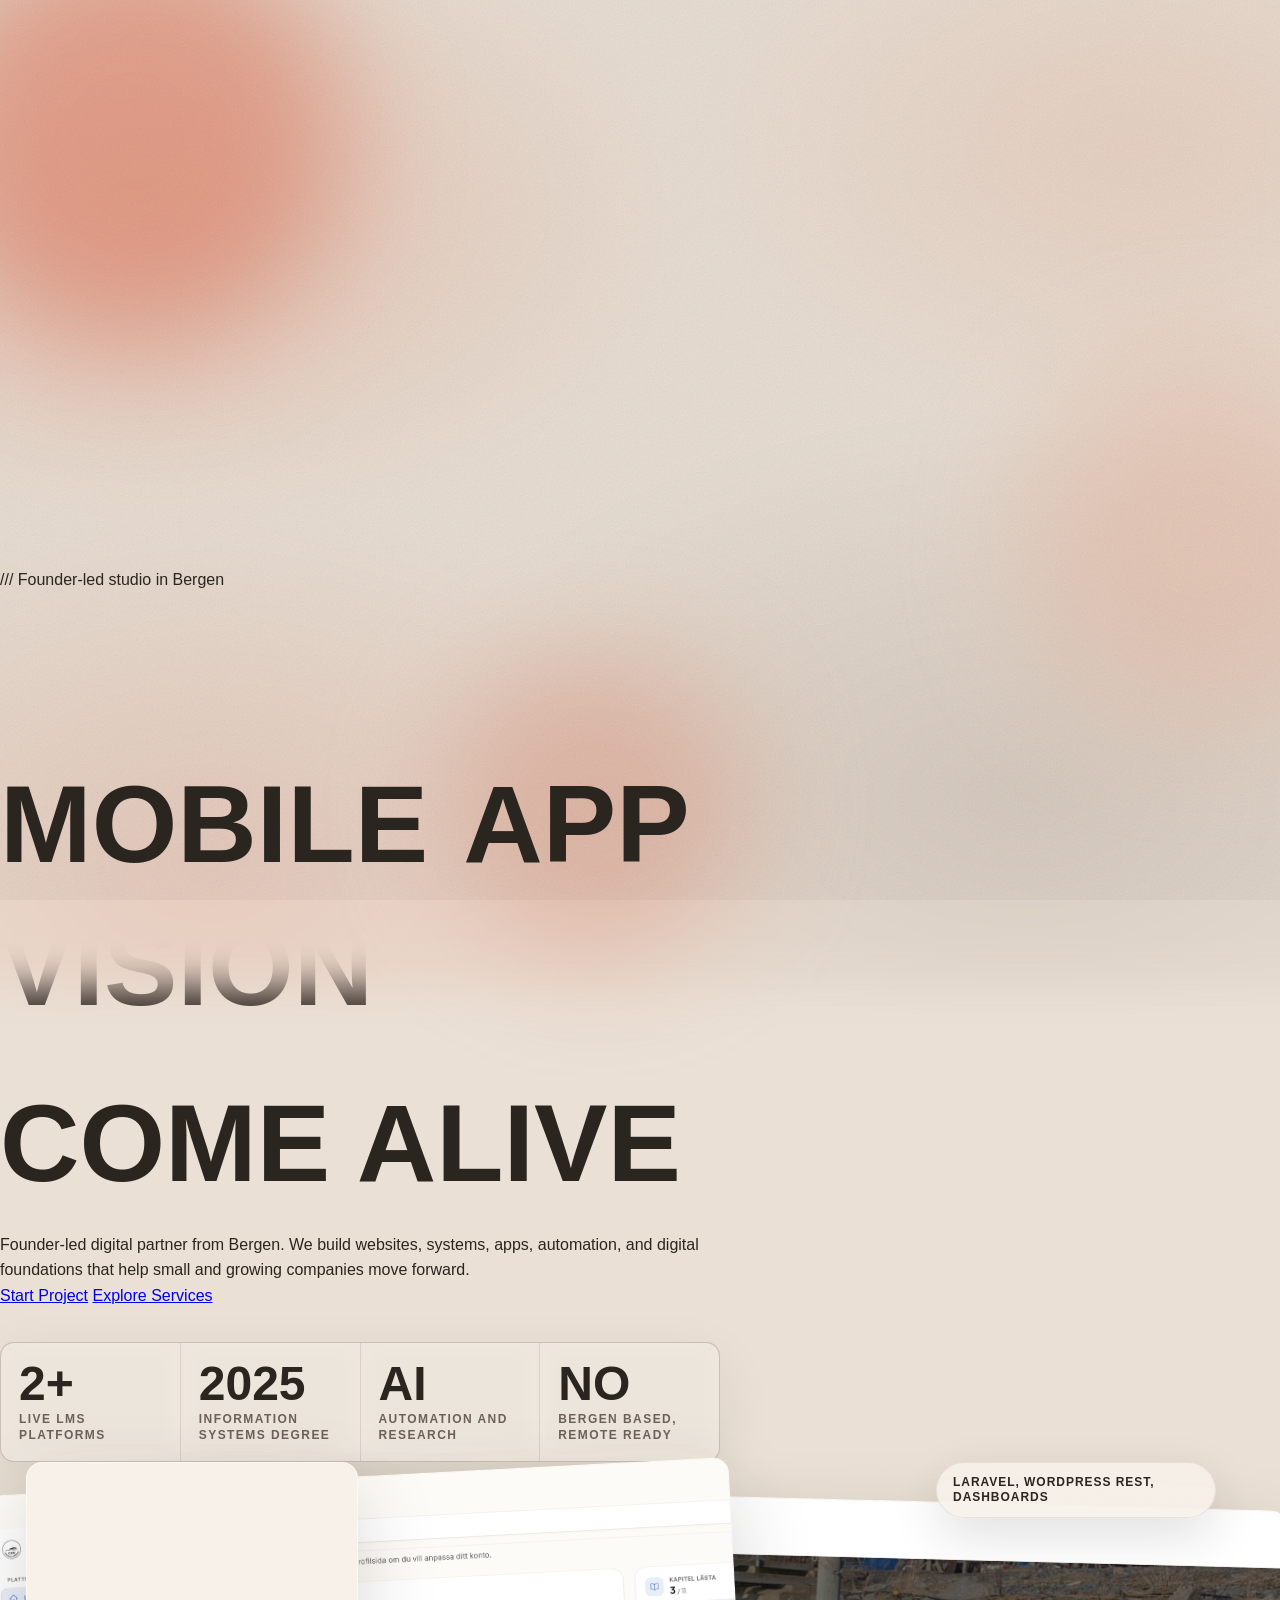
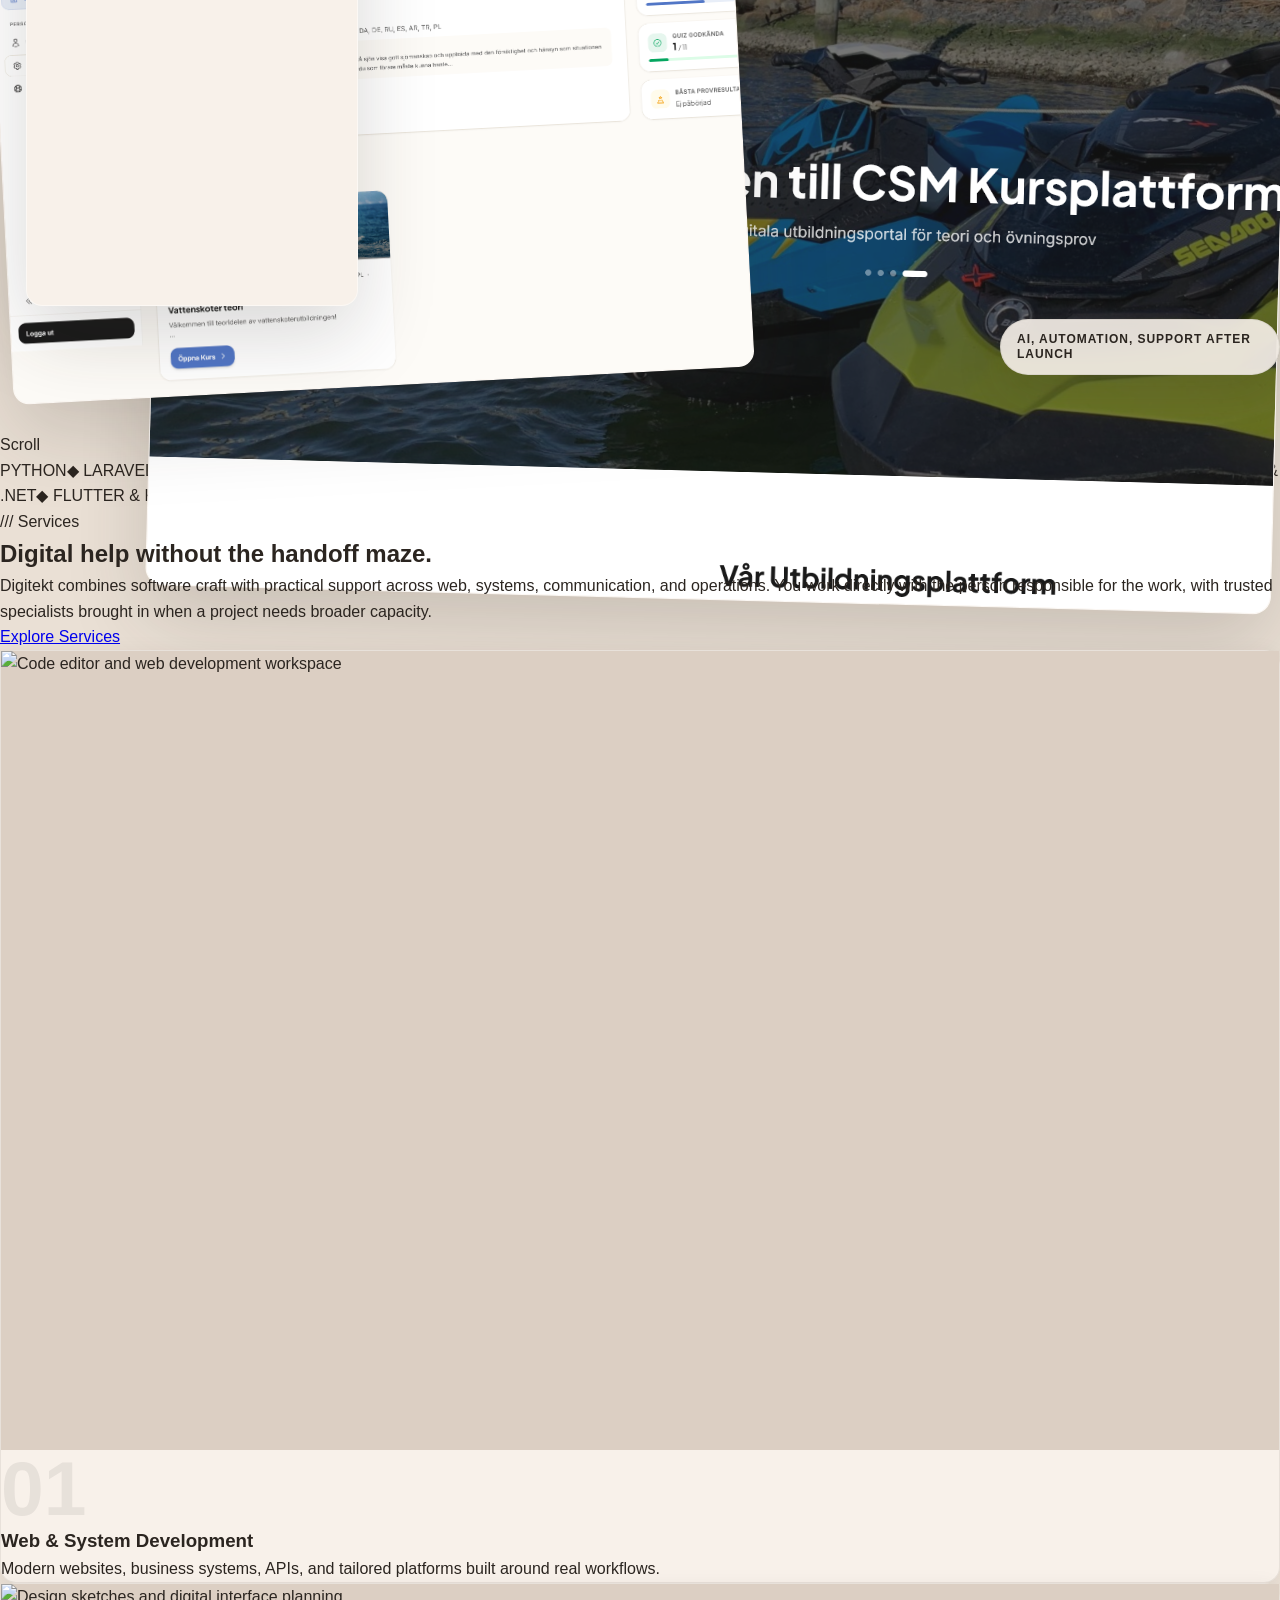
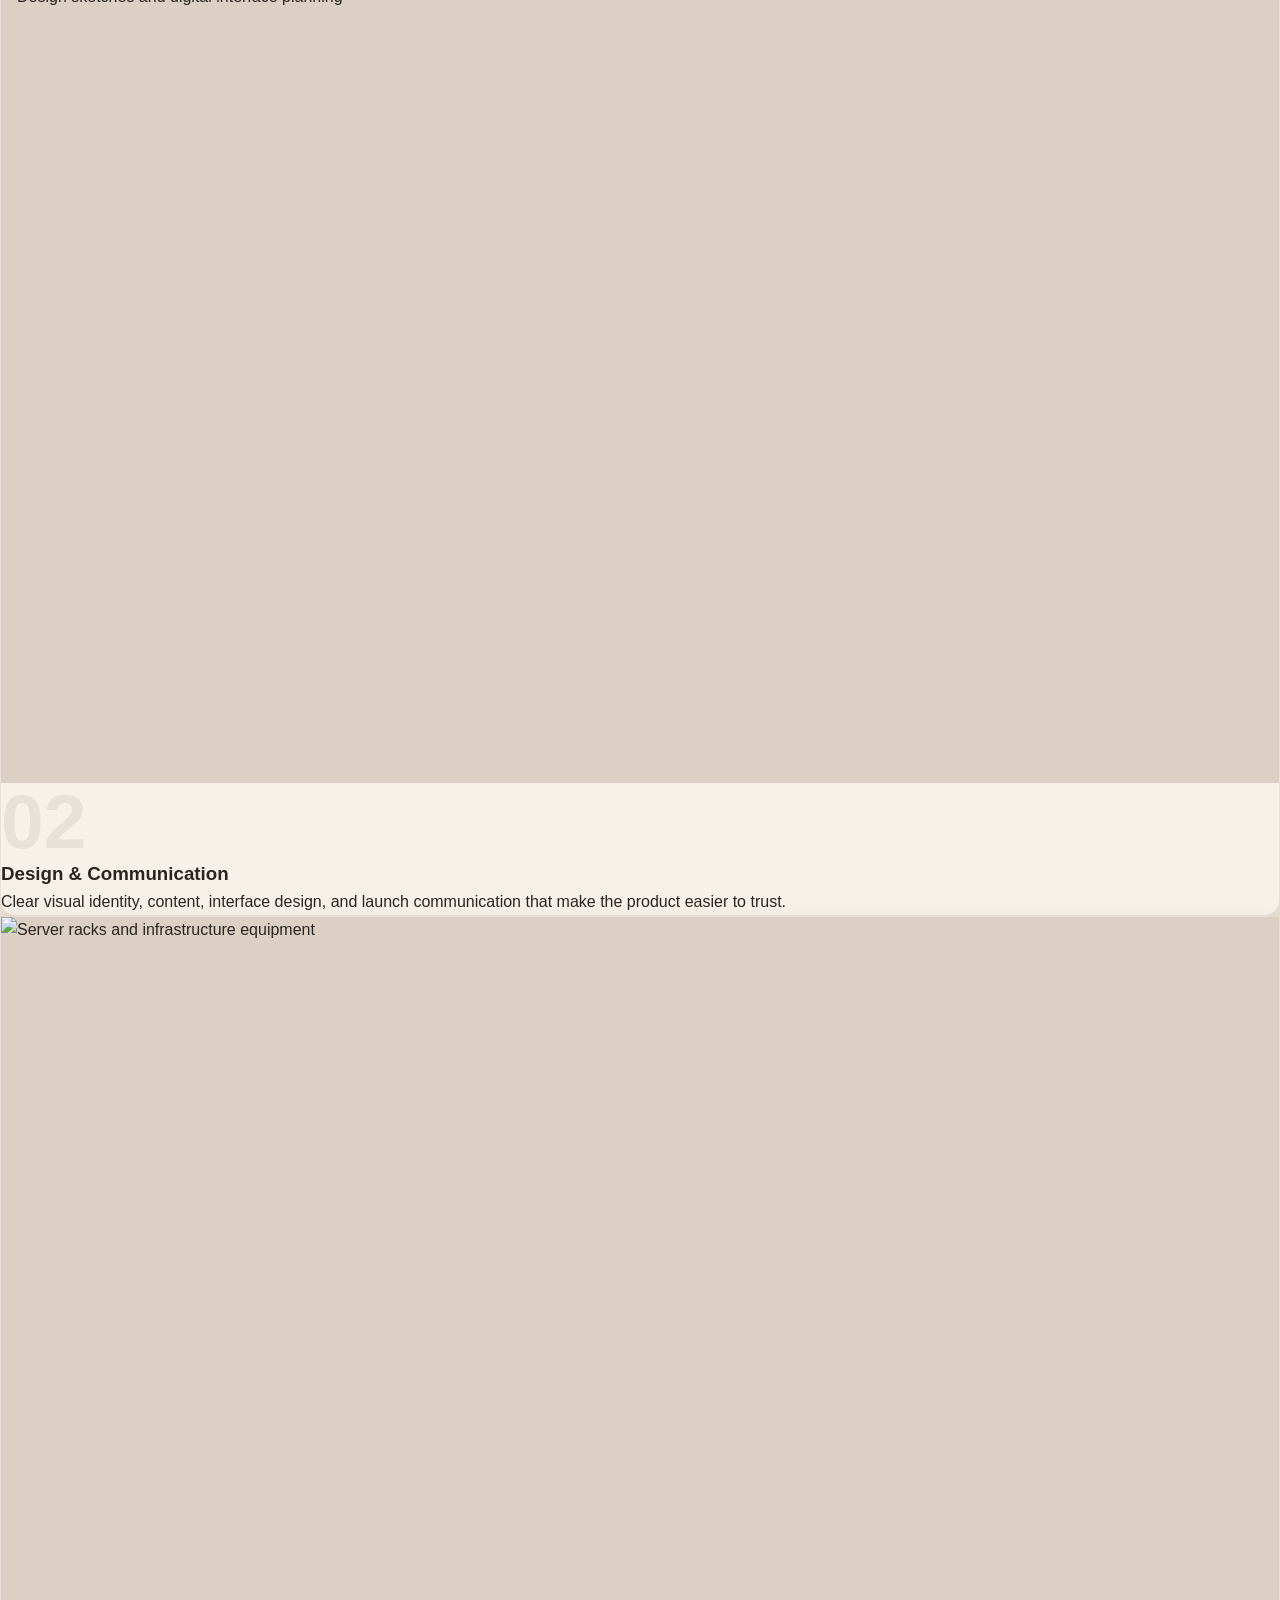
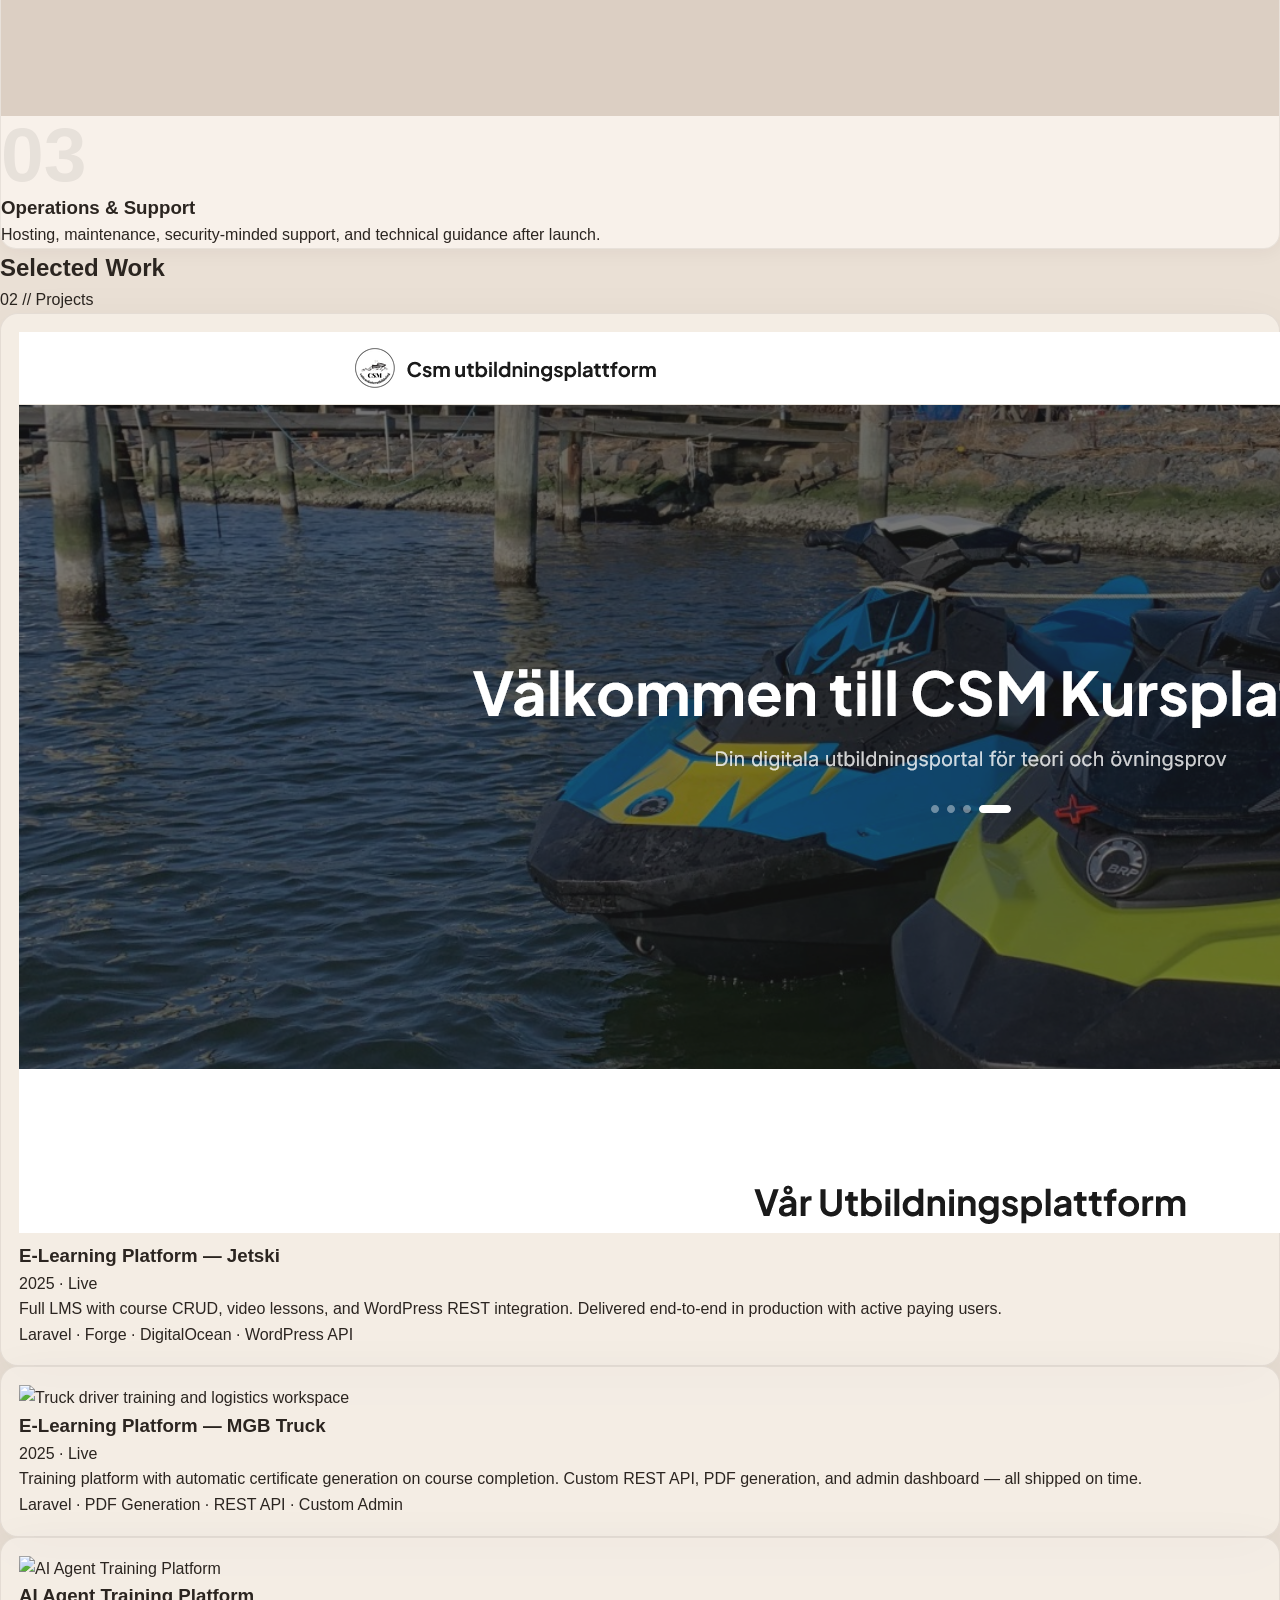
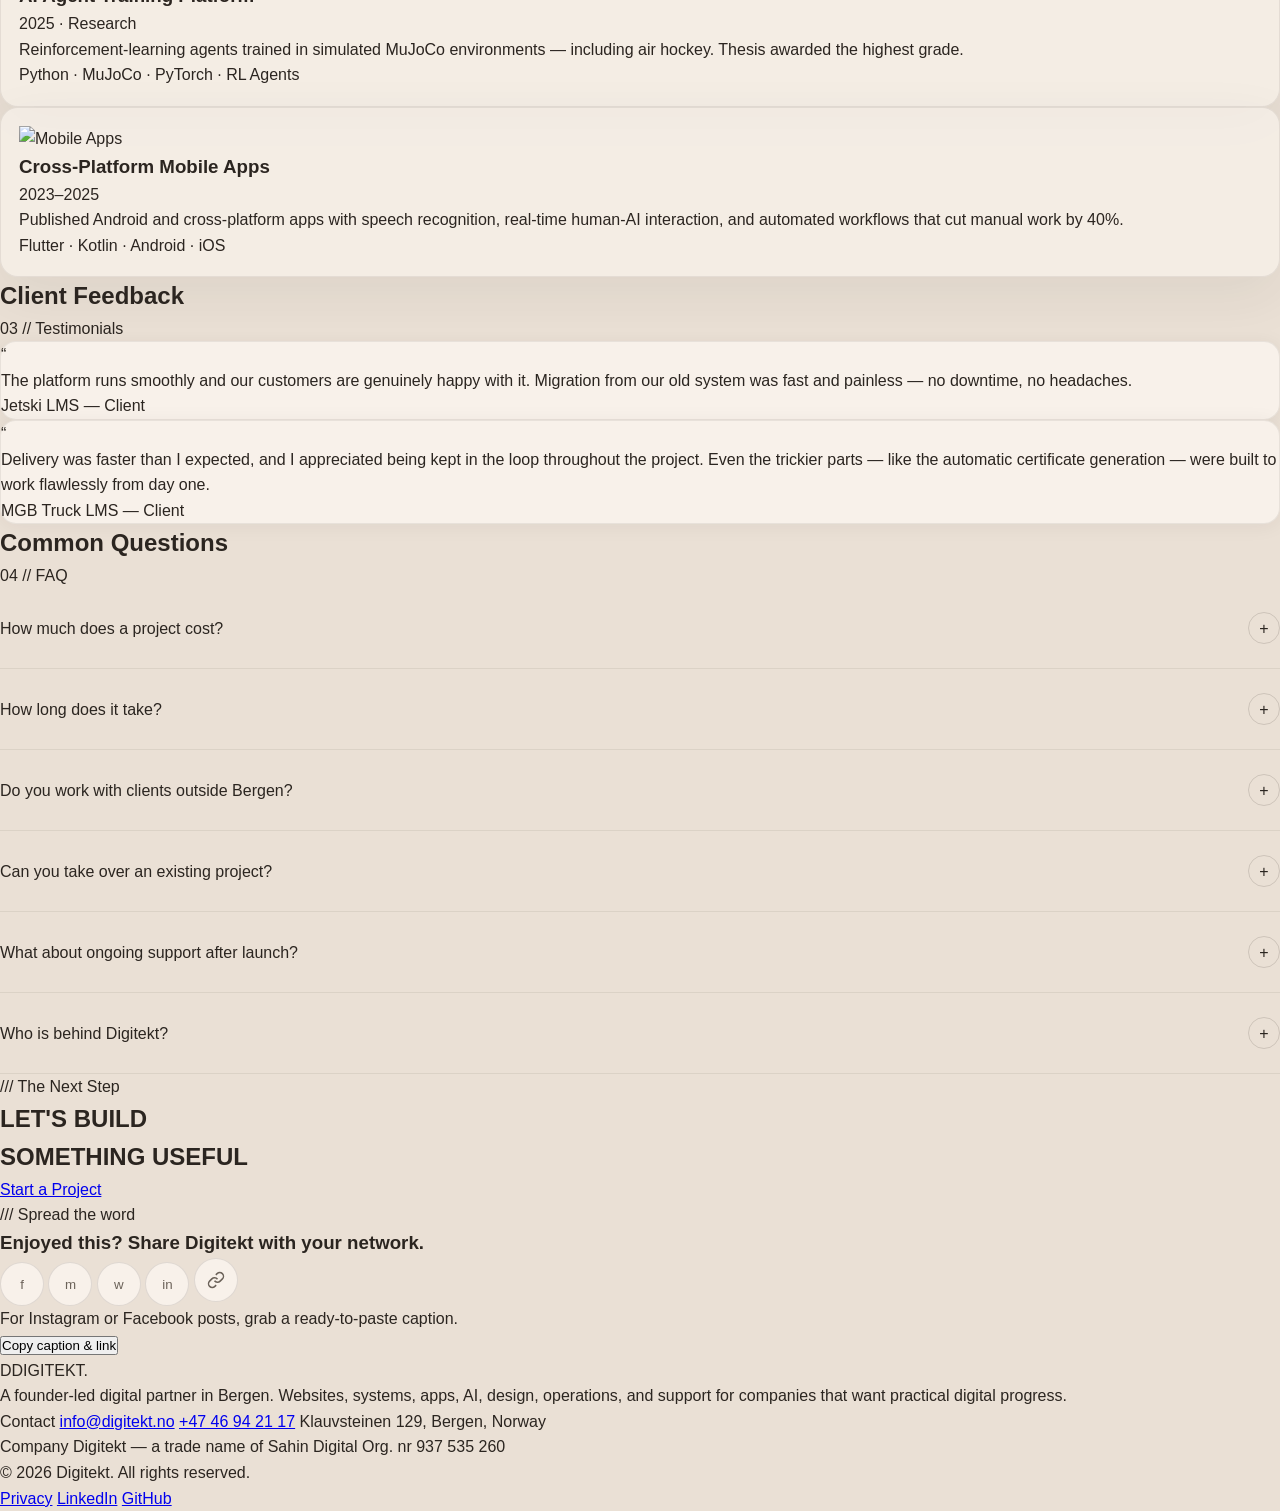
==== commit c5c1ed32: "Refresh Digitekt visual design" ====
--- a/index.html
+++ b/index.html
@@ -96,7 +96,7 @@
     tailwind.config = {
       theme: {
         extend: {
-          colors: { cream: '#FFFAF5', sand: '#F5EDE4', peach: '#FBD8C4', apricot: '#F5C5AF', ink: '#2A2520', stone: '#8A8178', coral: '#E07A5F', 'coral-dark': '#C4654D' },
+          colors: { cream: '#EAE0D5', sand: '#DCCFC3', peach: '#E8BCA9', apricot: '#DFA18D', ink: '#2B2520', stone: '#6D6259', coral: '#E07A5F', 'coral-dark': '#B95A45' },
           fontFamily: { clash: ['"Clash Display"', 'sans-serif'], sans: ['"General Sans"', 'sans-serif'] }
         }
       }
@@ -169,7 +169,7 @@
   </div>
 
   <main>
-    <section class="relative min-h-screen w-full overflow-hidden flex flex-col items-center justify-center pb-20">
+    <section class="home-hero relative min-h-screen w-full overflow-hidden flex items-center px-6 md:px-12 pt-32 pb-20">
       <div class="absolute inset-0 z-0 overflow-hidden">
         <div class="hero-mesh"></div>
         <div class="hero-orb orb-1"></div>
@@ -177,28 +177,54 @@
         <div class="hero-orb orb-3"></div>
         <div class="hero-grain"></div>
       </div>
-      <div class="relative z-20 text-center px-4 pt-28">
-        <h1 class="font-clash font-bold text-[11vw] md:text-[7vw] leading-[1.1] tracking-tight">
-          <span class="reveal block" data-i18n="hero_make">MAKE YOUR</span>
-          <span class="reveal block">
-            <span class="scroller-mask">
-              <span class="scroller-inner block" id="textScroller">
-                <span class="block text-coral">WEB APP</span>
-                <span class="block text-[#7C6EAF]">MOBILE APP</span>
-                <span class="block text-[#5B9A8B]">SYSTEM</span>
-                <span class="block text-coral">WEB APP</span>
+      <div class="relative z-20 max-w-7xl mx-auto w-full grid grid-cols-1 lg:grid-cols-[0.95fr_0.88fr] gap-14 lg:gap-20 items-center">
+        <div class="home-hero-copy">
+          <p class="reveal text-coral text-sm tracking-[0.3em] uppercase mb-5" data-i18n="home_hero_label">/// Founder-led studio in Bergen</p>
+          <h1 class="home-hero-title font-clash font-bold leading-[0.98] tracking-tight">
+            <span class="reveal block" data-i18n="hero_make">MAKE YOUR</span>
+            <span class="reveal block">
+              <span class="scroller-mask">
+                <span class="scroller-inner block" id="textScroller">
+                  <span class="block text-coral">WEB APP</span>
+                  <span class="block text-[#7460A8]">MOBILE APP</span>
+                  <span class="block text-[#457F73]">SYSTEM</span>
+                  <span class="block text-coral">WEB APP</span>
+                </span>
               </span>
             </span>
-          </span>
-          <span class="reveal block" data-i18n="hero_vision">VISION COME ALIVE</span>
-        </h1>
-        <p class="reveal max-w-2xl mx-auto mt-6 text-stone text-base md:text-lg leading-relaxed" data-i18n="hero_sub">Founder-led digital partner from Bergen. We build websites, systems, apps, automation, and digital foundations that help small and growing companies move forward.</p>
-        <div class="reveal mt-8 flex flex-col sm:flex-row items-center justify-center gap-4">
-          <a href="#" onclick="openContact(); return false;" class="magnetic-btn inline-block px-8 py-4 bg-coral text-white font-clash font-semibold text-sm tracking-widest uppercase rounded-xl transition-all hover:bg-coral-dark hover:shadow-lg" data-i18n="start_project">Start Project</a>
-          <a href="services.html" class="inline-block px-8 py-4 border border-ink/15 text-ink font-clash font-semibold text-sm tracking-widest uppercase rounded-xl hover:border-coral hover:text-coral transition-all" data-i18n="home_services_link">Explore Services</a>
-        </div>
-      </div>
-      <div class="absolute bottom-6 left-1/2 -translate-x-1/2 z-20 flex flex-col items-center gap-1 reveal">
+            <span class="reveal block" data-i18n="hero_vision">VISION COME ALIVE</span>
+          </h1>
+          <p class="reveal max-w-2xl mt-7 text-stone text-base md:text-lg leading-relaxed" data-i18n="hero_sub">Founder-led digital partner from Bergen. We build websites, systems, apps, automation, and digital foundations that help small and growing companies move forward.</p>
+          <div class="reveal mt-9 flex flex-col sm:flex-row items-start sm:items-center gap-4">
+            <a href="#" onclick="openContact(); return false;" class="magnetic-btn inline-block px-8 py-4 bg-coral text-white font-clash font-semibold text-sm tracking-widest uppercase rounded-xl transition-all hover:bg-coral-dark hover:shadow-lg" data-i18n="start_project">Start Project</a>
+            <a href="services.html" class="inline-block px-8 py-4 border border-ink/20 text-ink font-clash font-semibold text-sm tracking-widest uppercase rounded-xl hover:border-coral hover:text-coral transition-all" data-i18n="home_services_link">Explore Services</a>
+          </div>
+          <div class="home-proof-grid reveal" aria-label="Digitekt proof points">
+            <div class="home-proof-item"><strong>2+</strong><span data-i18n="proof_lms">Live LMS platforms</span></div>
+            <div class="home-proof-item"><strong>2025</strong><span data-i18n="proof_degree">Information systems degree</span></div>
+            <div class="home-proof-item"><strong>AI</strong><span data-i18n="proof_ai">Automation and research</span></div>
+            <div class="home-proof-item"><strong>NO</strong><span data-i18n="proof_remote">Bergen based, remote ready</span></div>
+          </div>
+        </div>
+        <div class="home-showcase reveal" aria-label="Project preview">
+          <div class="home-showcase-main">
+            <img src="lms1.png" width="1903" height="901" alt="Jetski LMS dashboard screenshot" loading="eager" decoding="async" />
+          </div>
+          <div class="home-showcase-secondary">
+            <img src="lms2.png" width="1903" height="1083" alt="MGB Truck LMS dashboard screenshot" loading="lazy" decoding="async" />
+          </div>
+          <div class="home-showcase-portrait">
+            <img src="image2.jpg" width="514" height="750" alt="Mustafa Sahin" loading="lazy" decoding="async" />
+          </div>
+          <div class="showcase-badge showcase-badge-top">
+            <span data-i18n="hero_badge_stack">Laravel, WordPress REST, dashboards</span>
+          </div>
+          <div class="showcase-badge showcase-badge-bottom">
+            <span data-i18n="hero_badge_ai">AI, automation, support after launch</span>
+          </div>
+        </div>
+      </div>
+      <div class="home-scroll-cue absolute bottom-6 left-1/2 -translate-x-1/2 z-20 flex flex-col items-center gap-1 reveal">
         <span class="text-[10px] tracking-[0.35em] uppercase text-stone" data-i18n="scroll">Scroll</span>
         <div class="w-px h-6 bg-stone/40 relative overflow-hidden"><div class="w-full h-1/2 bg-coral animate-bounce"></div></div>
       </div>
@@ -231,20 +257,29 @@
             <a href="services.html" class="magnetic-btn inline-block px-8 py-4 bg-coral text-white font-clash font-semibold text-sm tracking-widest uppercase rounded-xl hover:bg-coral-dark transition-all" data-i18n="home_services_link">Explore Services</a>
           </div>
           <div class="grid grid-cols-1 md:grid-cols-3 gap-5">
-            <article class="warm-card reveal p-6">
-              <span class="service-number">01</span>
-              <h3 class="font-clash font-semibold text-xl mb-3" data-i18n="service_preview_web">Web & System Development</h3>
-              <p class="text-stone text-sm leading-relaxed" data-i18n="service_preview_web_desc">Modern websites, business systems, APIs, and tailored platforms built around real workflows.</p>
+            <article class="service-preview-card warm-card reveal overflow-hidden">
+              <div class="service-preview-media"><img src="https://images.unsplash.com/photo-1498050108023-c5249f4df085?auto=format&fit=crop&w=700&q=80" width="700" height="438" alt="Code editor and web development workspace" loading="lazy" decoding="async" /></div>
+              <div class="p-6">
+                <span class="service-number">01</span>
+                <h3 class="font-clash font-semibold text-xl mb-3" data-i18n="service_preview_web">Web & System Development</h3>
+                <p class="text-stone text-sm leading-relaxed" data-i18n="service_preview_web_desc">Modern websites, business systems, APIs, and tailored platforms built around real workflows.</p>
+              </div>
             </article>
-            <article class="warm-card reveal p-6">
-              <span class="service-number">02</span>
-              <h3 class="font-clash font-semibold text-xl mb-3" data-i18n="service_preview_design">Design & Communication</h3>
-              <p class="text-stone text-sm leading-relaxed" data-i18n="service_preview_design_desc">Clear visual identity, content, interface design, and launch communication that make the product easier to trust.</p>
+            <article class="service-preview-card warm-card reveal overflow-hidden">
+              <div class="service-preview-media"><img src="https://images.unsplash.com/photo-1559028012-481c04fa702d?auto=format&fit=crop&w=700&q=80" width="700" height="438" alt="Design sketches and digital interface planning" loading="lazy" decoding="async" /></div>
+              <div class="p-6">
+                <span class="service-number">02</span>
+                <h3 class="font-clash font-semibold text-xl mb-3" data-i18n="service_preview_design">Design & Communication</h3>
+                <p class="text-stone text-sm leading-relaxed" data-i18n="service_preview_design_desc">Clear visual identity, content, interface design, and launch communication that make the product easier to trust.</p>
+              </div>
             </article>
-            <article class="warm-card reveal p-6">
-              <span class="service-number">03</span>
-              <h3 class="font-clash font-semibold text-xl mb-3" data-i18n="service_preview_ops">Operations & Support</h3>
-              <p class="text-stone text-sm leading-relaxed" data-i18n="service_preview_ops_desc">Hosting, maintenance, security-minded support, and technical guidance after launch.</p>
+            <article class="service-preview-card warm-card reveal overflow-hidden">
+              <div class="service-preview-media"><img src="https://images.unsplash.com/photo-1558494949-ef010cbdcc31?auto=format&fit=crop&w=700&q=80" width="700" height="438" alt="Server racks and infrastructure equipment" loading="lazy" decoding="async" /></div>
+              <div class="p-6">
+                <span class="service-number">03</span>
+                <h3 class="font-clash font-semibold text-xl mb-3" data-i18n="service_preview_ops">Operations & Support</h3>
+                <p class="text-stone text-sm leading-relaxed" data-i18n="service_preview_ops_desc">Hosting, maintenance, security-minded support, and technical guidance after launch.</p>
+              </div>
             </article>
           </div>
         </div>
@@ -268,7 +303,7 @@
             <p class="text-xs tracking-wider uppercase text-coral">Laravel &middot; Forge &middot; DigitalOcean &middot; WordPress API</p>
           </div>
           <div class="project-card reveal group md:mt-24">
-            <div class="overflow-hidden rounded-2xl mb-6 aspect-[4/3] shadow-sm"><img src="lms2.png" width="1903" height="1083" alt="E-Learning Platform - MGB Truck" class="project-img w-full h-full object-cover" loading="lazy" decoding="async" /></div>
+            <div class="overflow-hidden rounded-2xl mb-6 aspect-[4/3] shadow-sm"><img src="https://images.unsplash.com/photo-1581092160562-40aa08e78837?auto=format&fit=crop&w=900&q=80" width="900" height="675" alt="Truck driver training and logistics workspace" class="project-img w-full h-full object-cover" loading="lazy" decoding="async" /></div>
             <div class="flex items-start justify-between gap-4 mb-2">
               <h3 class="font-clash font-semibold text-xl md:text-2xl" data-i18n="proj2_title">E-Learning Platform &mdash; MGB Truck</h3>
               <span class="text-xs tracking-widest uppercase text-stone whitespace-nowrap pt-2" data-i18n="proj2_year">2025 &middot; Live</span>
--- a/assets/css/site.css
+++ b/assets/css/site.css
@@ -3,8 +3,8 @@
 html { scroll-behavior: smooth; }
 
 body {
-  background: #FFFAF5;
-  color: #2A2520;
+  background: #EAE0D5;
+  color: #2B2520;
   font-family: "General Sans", sans-serif;
   overflow-x: hidden;
   font-size: 16px;
@@ -21,17 +21,19 @@
 
 ::selection {
   background: #E07A5F;
-  color: #FFFAF5;
+  color: #FFF8F0;
 }
 
 ::-webkit-scrollbar { width: 6px; }
-::-webkit-scrollbar-track { background: #FFFAF5; }
-::-webkit-scrollbar-thumb { background: #D4CBC2; border-radius: 3px; }
+::-webkit-scrollbar-track { background: #EAE0D5; }
+::-webkit-scrollbar-thumb { background: #B8AA9D; border-radius: 3px; }
 ::-webkit-scrollbar-thumb:hover { background: #E07A5F; }
 
 nav {
   backdrop-filter: blur(12px);
   -webkit-backdrop-filter: blur(12px);
+  border-bottom: 1px solid rgba(43,37,32,0.06);
+  box-shadow: 0 10px 30px rgba(43,37,32,0.04);
 }
 
 .reveal {
@@ -49,11 +51,11 @@
   position: absolute;
   inset: -10%;
   background:
-    radial-gradient(ellipse 55% 45% at 18% 28%, rgba(224,122,95,0.32), transparent 65%),
-    radial-gradient(ellipse 45% 40% at 82% 22%, rgba(251,216,196,0.55), transparent 65%),
-    radial-gradient(ellipse 65% 55% at 75% 82%, rgba(224,122,95,0.20), transparent 65%),
-    radial-gradient(ellipse 50% 50% at 22% 88%, rgba(245,197,175,0.45), transparent 65%),
-    #FFFAF5;
+    radial-gradient(ellipse 55% 45% at 18% 28%, rgba(224,122,95,0.24), transparent 65%),
+    radial-gradient(ellipse 45% 40% at 82% 22%, rgba(232,188,169,0.38), transparent 65%),
+    radial-gradient(ellipse 65% 55% at 75% 82%, rgba(116,96,82,0.16), transparent 65%),
+    radial-gradient(ellipse 50% 50% at 22% 88%, rgba(223,161,141,0.34), transparent 65%),
+    #EAE0D5;
   animation: meshDrift 22s ease-in-out infinite alternate;
   filter: blur(20px);
 }
@@ -82,8 +84,8 @@
 }
 
 .hero-orb.orb-1 { width: 420px; height: 420px; background: #E07A5F; top: -8%; left: -6%; }
-.hero-orb.orb-2 { width: 360px; height: 360px; background: #FBD8C4; top: 40%; right: -8%; animation-delay: -4s; animation-duration: 18s; }
-.hero-orb.orb-3 { width: 300px; height: 300px; background: #F5C5AF; bottom: -6%; left: 35%; animation-delay: -8s; animation-duration: 20s; }
+.hero-orb.orb-2 { width: 360px; height: 360px; background: #E8BCA9; top: 40%; right: -8%; animation-delay: -4s; animation-duration: 18s; }
+.hero-orb.orb-3 { width: 300px; height: 300px; background: #DFA18D; bottom: -6%; left: 35%; animation-delay: -8s; animation-duration: 20s; }
 
 @keyframes orbFloat {
   0% { transform: translate(0, 0) scale(1); }
@@ -98,25 +100,178 @@
 .marquee-track { animation: marqueeScroll 20s linear infinite; }
 
 .scroller-mask {
-  height: 1.15em;
-  overflow: hidden;
-  display: inline-block;
-  vertical-align: bottom;
+  height: 1em;
+  overflow: hidden;
+  display: block;
+  width: max-content;
+  min-width: 10.2ch;
+  max-width: 96vw;
+  line-height: 0.98;
 }
 
 .scroller-inner {
+  display: block;
   transition: transform 0.4s cubic-bezier(0.76, 0, 0.24, 1);
+  will-change: transform;
+}
+
+.scroller-inner > span {
+  display: flex;
+  align-items: center;
+  height: 1em;
+  line-height: 0.98;
+  overflow: hidden;
+  white-space: nowrap;
+  word-spacing: 0.08em;
 }
 
 .magnetic-btn {
   transition: transform 0.3s cubic-bezier(0.23, 1, 0.32, 1);
 }
 
+.home-hero { isolation: isolate; }
+
+.home-hero-copy { max-width: 720px; }
+
+.home-hero-title {
+  font-size: clamp(4rem, 8.6vw, 8.6rem);
+  max-width: 860px;
+}
+
+.home-proof-grid {
+  display: grid;
+  grid-template-columns: repeat(4, minmax(0, 1fr));
+  gap: 1px;
+  max-width: 720px;
+  margin-top: 34px;
+  overflow: hidden;
+  border: 1px solid rgba(43,37,32,0.1);
+  border-radius: 14px;
+  background: rgba(43,37,32,0.08);
+  box-shadow: 0 18px 55px rgba(43,37,32,0.08);
+}
+
+.home-proof-item {
+  background: rgba(248,241,234,0.72);
+  padding: 18px;
+  min-height: 118px;
+  display: flex;
+  flex-direction: column;
+  justify-content: space-between;
+  backdrop-filter: blur(12px);
+  -webkit-backdrop-filter: blur(12px);
+}
+
+.home-proof-item strong {
+  font-family: "Clash Display", sans-serif;
+  font-size: clamp(1.75rem, 4vw, 3rem);
+  line-height: 0.95;
+  color: #2B2520;
+}
+
+.home-proof-item span {
+  color: #6D6259;
+  font-size: 12px;
+  font-weight: 600;
+  line-height: 1.35;
+  text-transform: uppercase;
+  letter-spacing: 0.12em;
+}
+
+.home-showcase {
+  position: relative;
+  min-height: 570px;
+}
+
+.home-showcase-main,
+.home-showcase-secondary,
+.home-showcase-portrait {
+  position: absolute;
+  overflow: hidden;
+  background: #F8F1EA;
+  border: 1px solid rgba(255,255,255,0.45);
+  box-shadow: 0 30px 80px rgba(43,37,32,0.18);
+}
+
+.home-showcase-main {
+  right: 0;
+  top: 6%;
+  width: 88%;
+  aspect-ratio: 16 / 10;
+  border-radius: 18px;
+  transform: rotate(1.5deg);
+}
+
+.home-showcase-secondary {
+  left: 0;
+  bottom: 8%;
+  width: 58%;
+  aspect-ratio: 16 / 11;
+  border-radius: 16px;
+  transform: rotate(-3deg);
+  z-index: 2;
+}
+
+.home-showcase-portrait {
+  left: 2%;
+  top: 0;
+  width: 26%;
+  aspect-ratio: 3 / 4;
+  border-radius: 16px;
+  z-index: 3;
+}
+
+.home-showcase-main img,
+.home-showcase-secondary img,
+.home-showcase-portrait img {
+  width: 100%;
+  height: 100%;
+  object-fit: cover;
+}
+
+.home-showcase-main img,
+.home-showcase-secondary img {
+  object-position: left top;
+}
+
+.home-showcase-portrait img { object-position: center top; }
+
+.showcase-badge {
+  position: absolute;
+  display: flex;
+  align-items: center;
+  z-index: 4;
+  max-width: 280px;
+  border: 1px solid rgba(43,37,32,0.08);
+  background: rgba(248,241,234,0.9);
+  color: #2B2520;
+  box-shadow: 0 18px 50px rgba(43,37,32,0.14);
+  border-radius: 999px;
+  padding: 12px 16px;
+  font-size: 12px;
+  font-weight: 650;
+  line-height: 1.25;
+  letter-spacing: 0.08em;
+  text-transform: uppercase;
+  backdrop-filter: blur(14px);
+  -webkit-backdrop-filter: blur(14px);
+}
+
+.showcase-badge-top {
+  right: 5%;
+  top: 0;
+}
+
+.showcase-badge-bottom {
+  right: 0;
+  bottom: 10%;
+}
+
 .warm-card {
-  background: #FFFFFF;
-  border: 1px solid rgba(42,37,32,0.06);
+  background: #F8F1EA;
+  border: 1px solid rgba(43,37,32,0.08);
   border-radius: 16px;
-  box-shadow: 0 2px 20px rgba(42,37,32,0.04);
+  box-shadow: 0 2px 20px rgba(43,37,32,0.06);
   transition: box-shadow 0.4s ease, transform 0.4s ease;
 }
 
@@ -156,9 +311,9 @@
   position: absolute;
   left: 18px;
   bottom: 18px;
-  background: rgba(255,250,245,0.9);
-  color: #2A2520;
-  border: 1px solid rgba(42,37,32,0.08);
+  background: rgba(248,241,234,0.92);
+  color: #2B2520;
+  border: 1px solid rgba(43,37,32,0.08);
   border-radius: 999px;
   padding: 10px 14px;
   font-size: 11px;
@@ -183,7 +338,7 @@
 .article-image {
   aspect-ratio: 16 / 10;
   overflow: hidden;
-  background: #F5EDE4;
+  background: #DCCFC3;
 }
 
 .article-image img {
@@ -209,6 +364,40 @@
 .project-img { transition: transform 0.6s ease; }
 .project-card:hover .project-img { transform: scale(1.03); }
 
+.service-preview-card {
+  display: flex;
+  flex-direction: column;
+}
+
+.service-preview-media {
+  aspect-ratio: 16 / 10;
+  overflow: hidden;
+  background: #DCCFC3;
+}
+
+.service-preview-media img {
+  width: 100%;
+  height: 100%;
+  object-fit: cover;
+  transition: transform 0.6s ease;
+}
+
+.service-preview-card:hover .service-preview-media img { transform: scale(1.04); }
+
+.project-card {
+  background: rgba(248,241,234,0.72);
+  border: 1px solid rgba(43,37,32,0.08);
+  border-radius: 18px;
+  padding: 18px;
+  box-shadow: 0 18px 55px rgba(43,37,32,0.07);
+  transition: transform 0.35s ease, box-shadow 0.35s ease;
+}
+
+.project-card:hover {
+  transform: translateY(-4px);
+  box-shadow: 0 26px 80px rgba(43,37,32,0.12);
+}
+
 .service-number {
   font-family: "Clash Display", sans-serif;
   font-weight: 700;
@@ -232,6 +421,8 @@
 }
 
 .contact-panel {
+  background: #F8F1EA;
+  border-color: rgba(43,37,32,0.08);
   transform: translateY(40px);
   transition: transform 0.5s cubic-bezier(0.16, 1, 0.3, 1);
 }
@@ -240,8 +431,8 @@
 
 .form-input {
   background: transparent;
-  border: 1px solid rgba(42,37,32,0.12);
-  color: #2A2520;
+  border: 1px solid rgba(43,37,32,0.14);
+  color: #2B2520;
   padding: 14px 18px;
   font-family: "General Sans", sans-serif;
   font-size: 15px;
@@ -259,7 +450,7 @@
 .mobile-menu {
   position: fixed;
   inset: 0;
-  background: #FFFAF5;
+  background: #EAE0D5;
   z-index: 45;
   display: flex;
   flex-direction: column;
@@ -290,7 +481,7 @@
   height: 44px;
   border-radius: 50%;
   border: 1px solid rgba(42,37,32,0.12);
-  background: white;
+  background: #F8F1EA;
   color: #6B6259;
   display: inline-flex;
   align-items: center;
@@ -314,8 +505,8 @@
   bottom: 40px;
   left: 50%;
   transform: translateX(-50%) translateY(20px);
-  background: #2A2520;
-  color: #FFFAF5;
+  background: #2B2520;
+  color: #FFF8F0;
   padding: 12px 24px;
   border-radius: 999px;
   font-size: 14px;
@@ -420,6 +611,48 @@
   .hero-orb.orb-1 { width: 280px; height: 280px; }
   .hero-orb.orb-2 { width: 240px; height: 240px; }
   .hero-orb.orb-3 { width: 200px; height: 200px; }
+  .home-hero-title {
+    font-size: clamp(3.25rem, 17vw, 5.25rem);
+  }
+  .home-proof-grid {
+    grid-template-columns: repeat(2, minmax(0, 1fr));
+    margin-top: 28px;
+  }
+  .home-proof-item {
+    min-height: 104px;
+    padding: 16px;
+  }
+  .home-showcase {
+    display: grid;
+    gap: 12px;
+    min-height: auto;
+    margin-top: 8px;
+  }
+  .home-showcase-main,
+  .home-showcase-secondary,
+  .home-showcase-portrait,
+  .showcase-badge {
+    position: relative;
+    inset: auto;
+    width: 100%;
+    transform: none;
+  }
+  .home-showcase-main {
+    aspect-ratio: 16 / 11;
+    border-radius: 16px;
+  }
+  .home-showcase-secondary,
+  .home-showcase-portrait {
+    display: none;
+  }
+  .showcase-badge {
+    max-width: none;
+    justify-content: center;
+    border-radius: 14px;
+  }
+  .home-scroll-cue {
+    display: none;
+  }
   .page-hero {
     min-height: auto;
   }
